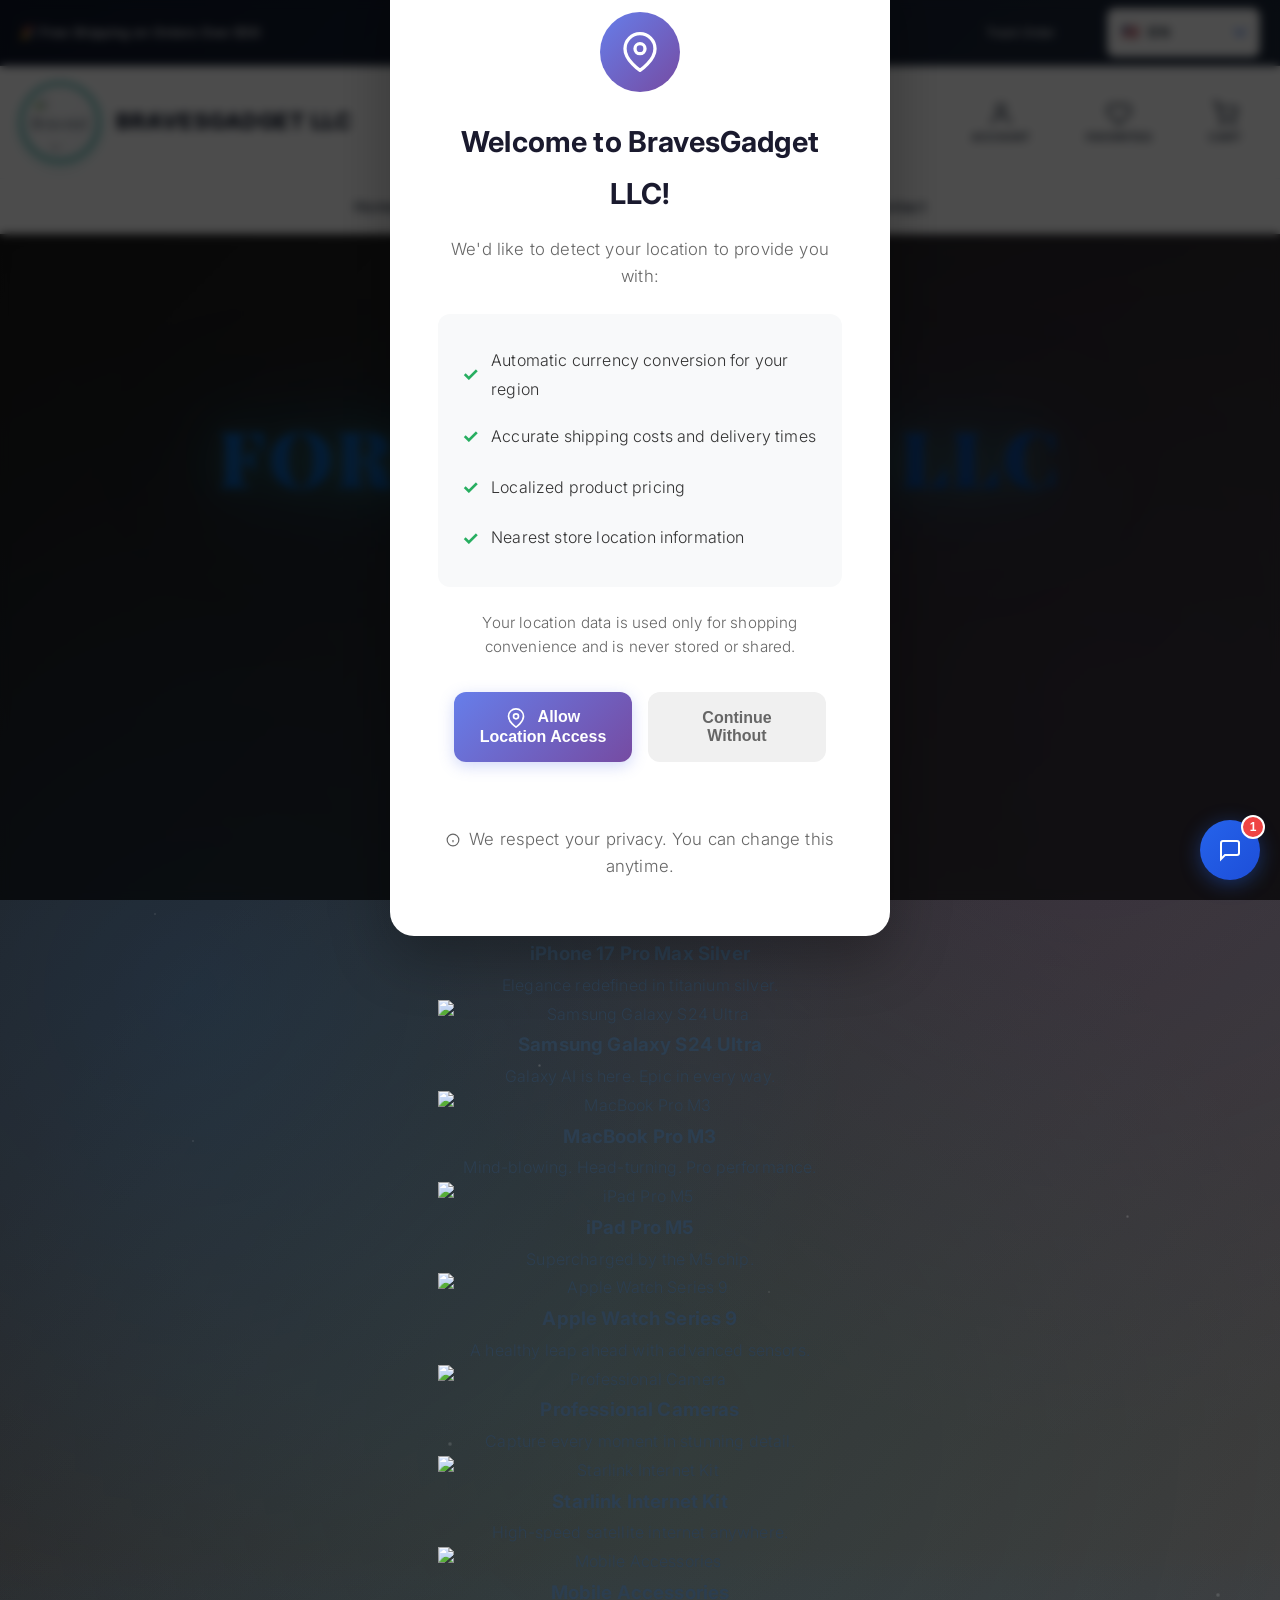
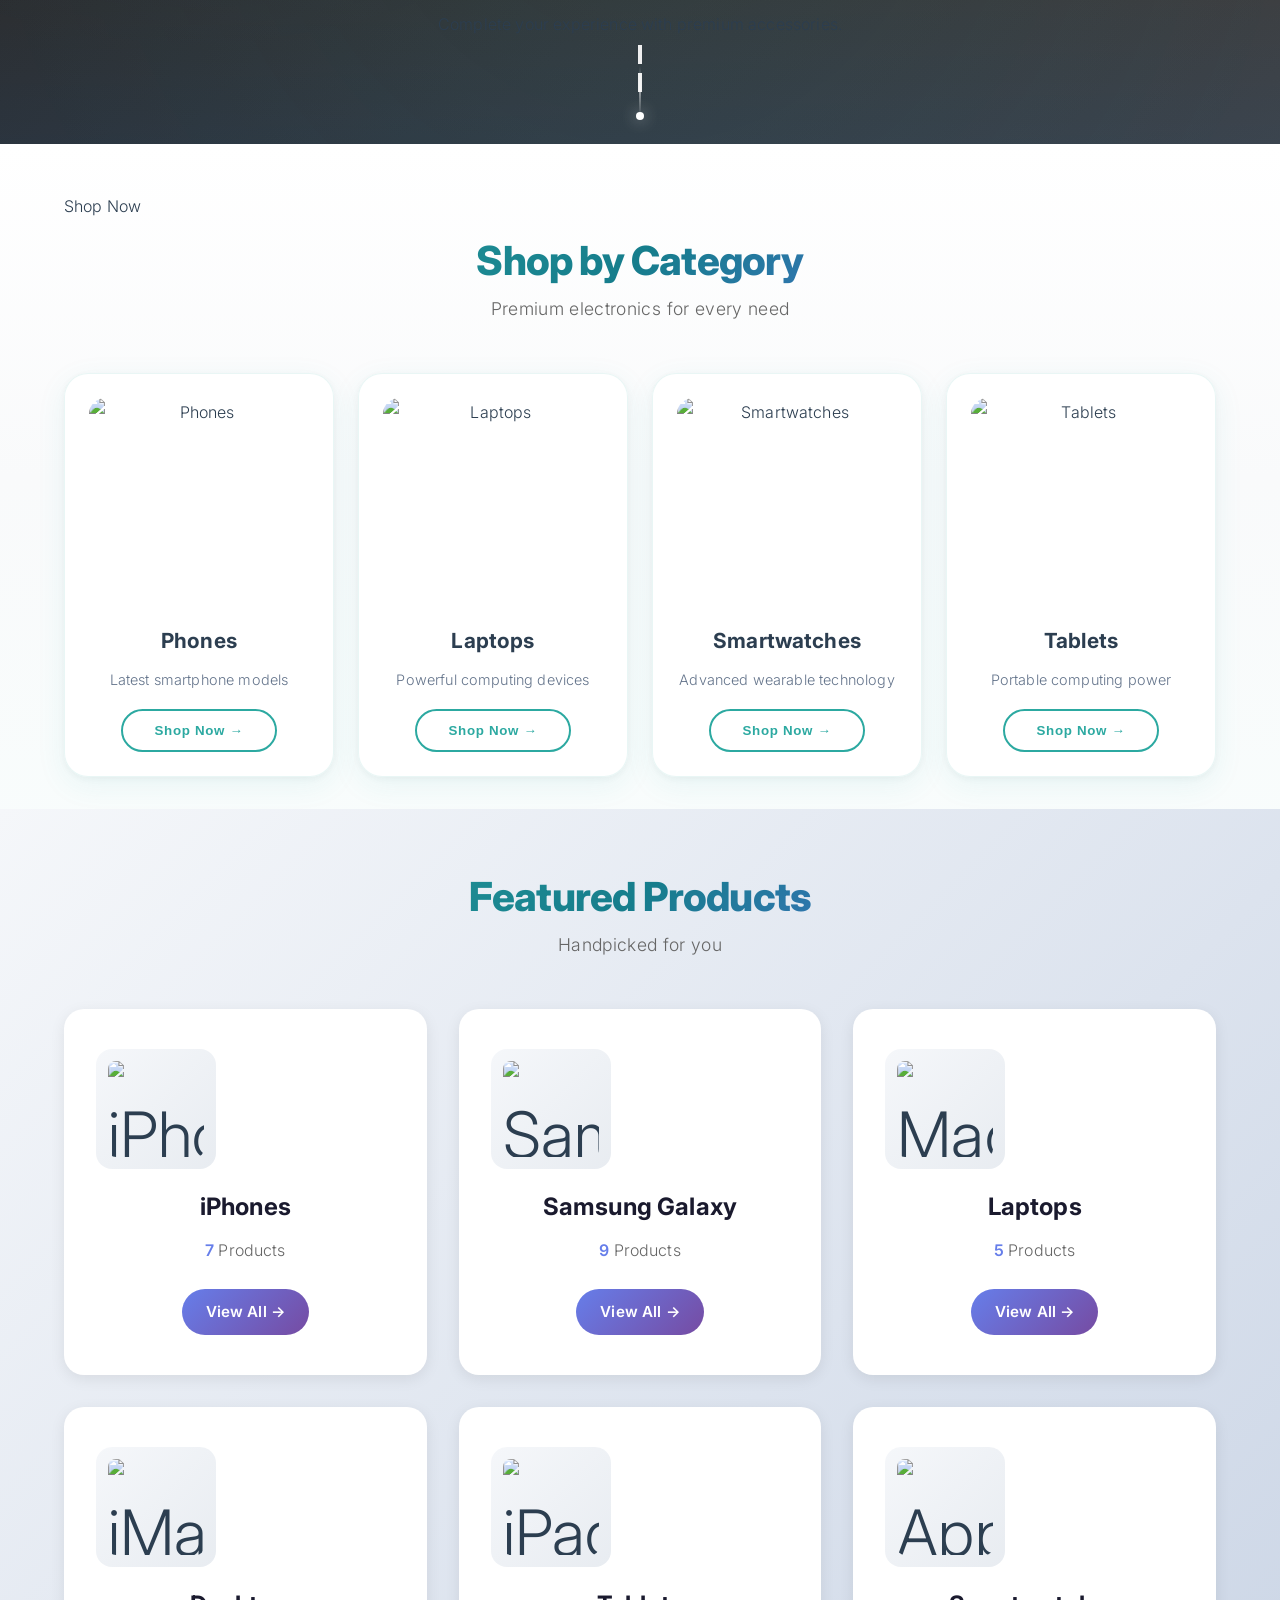
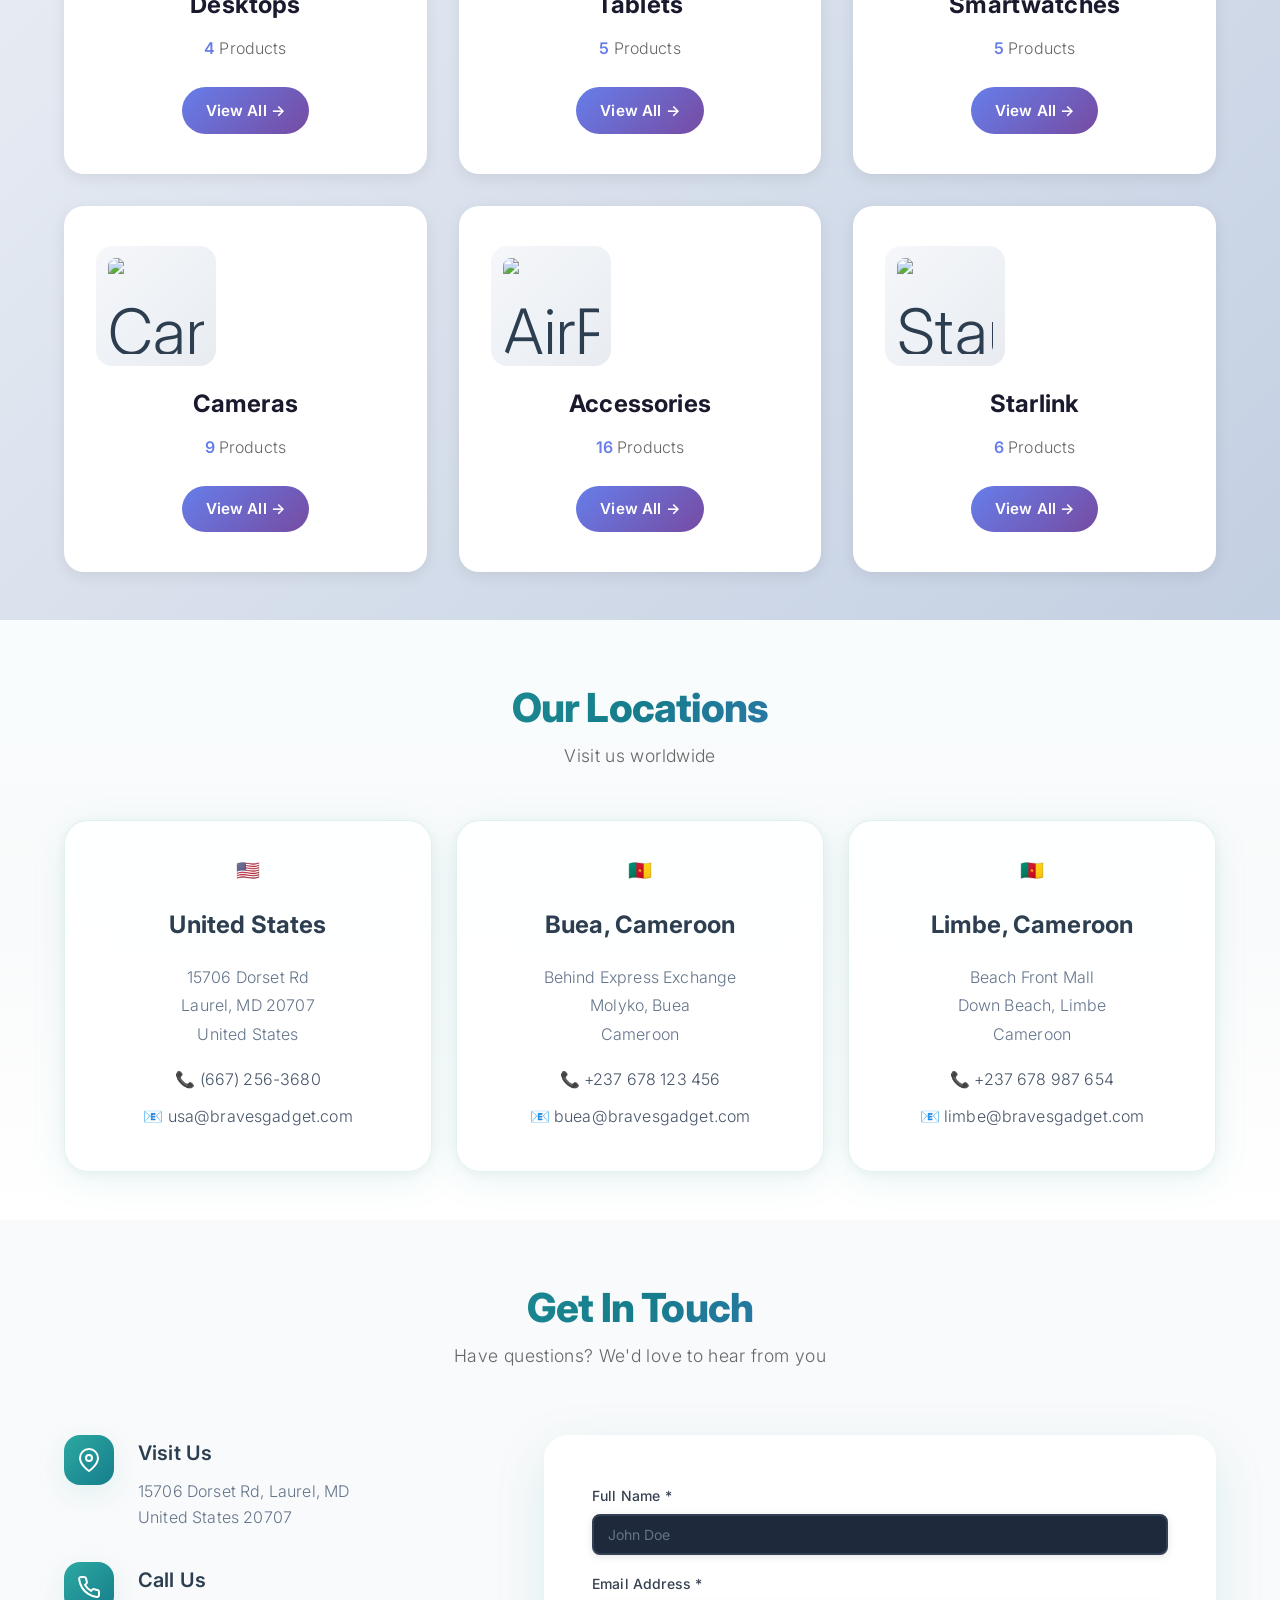
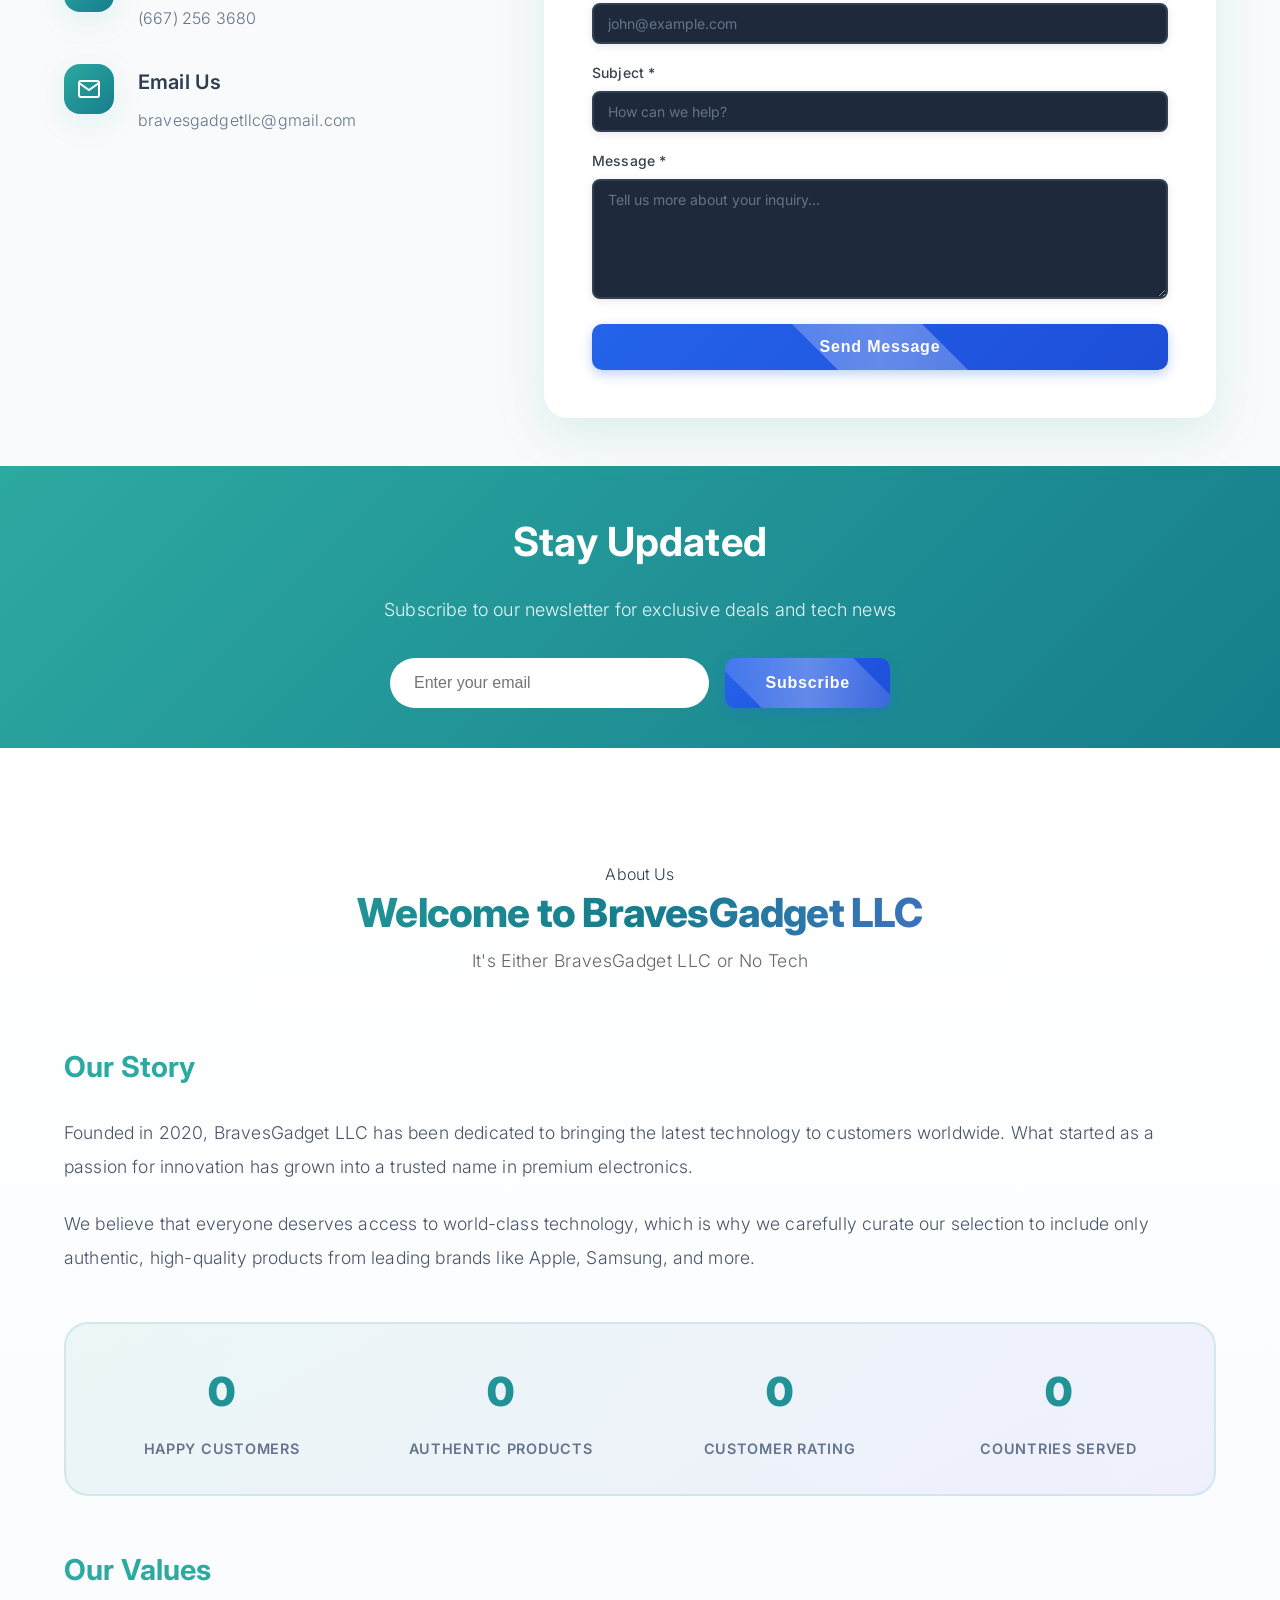
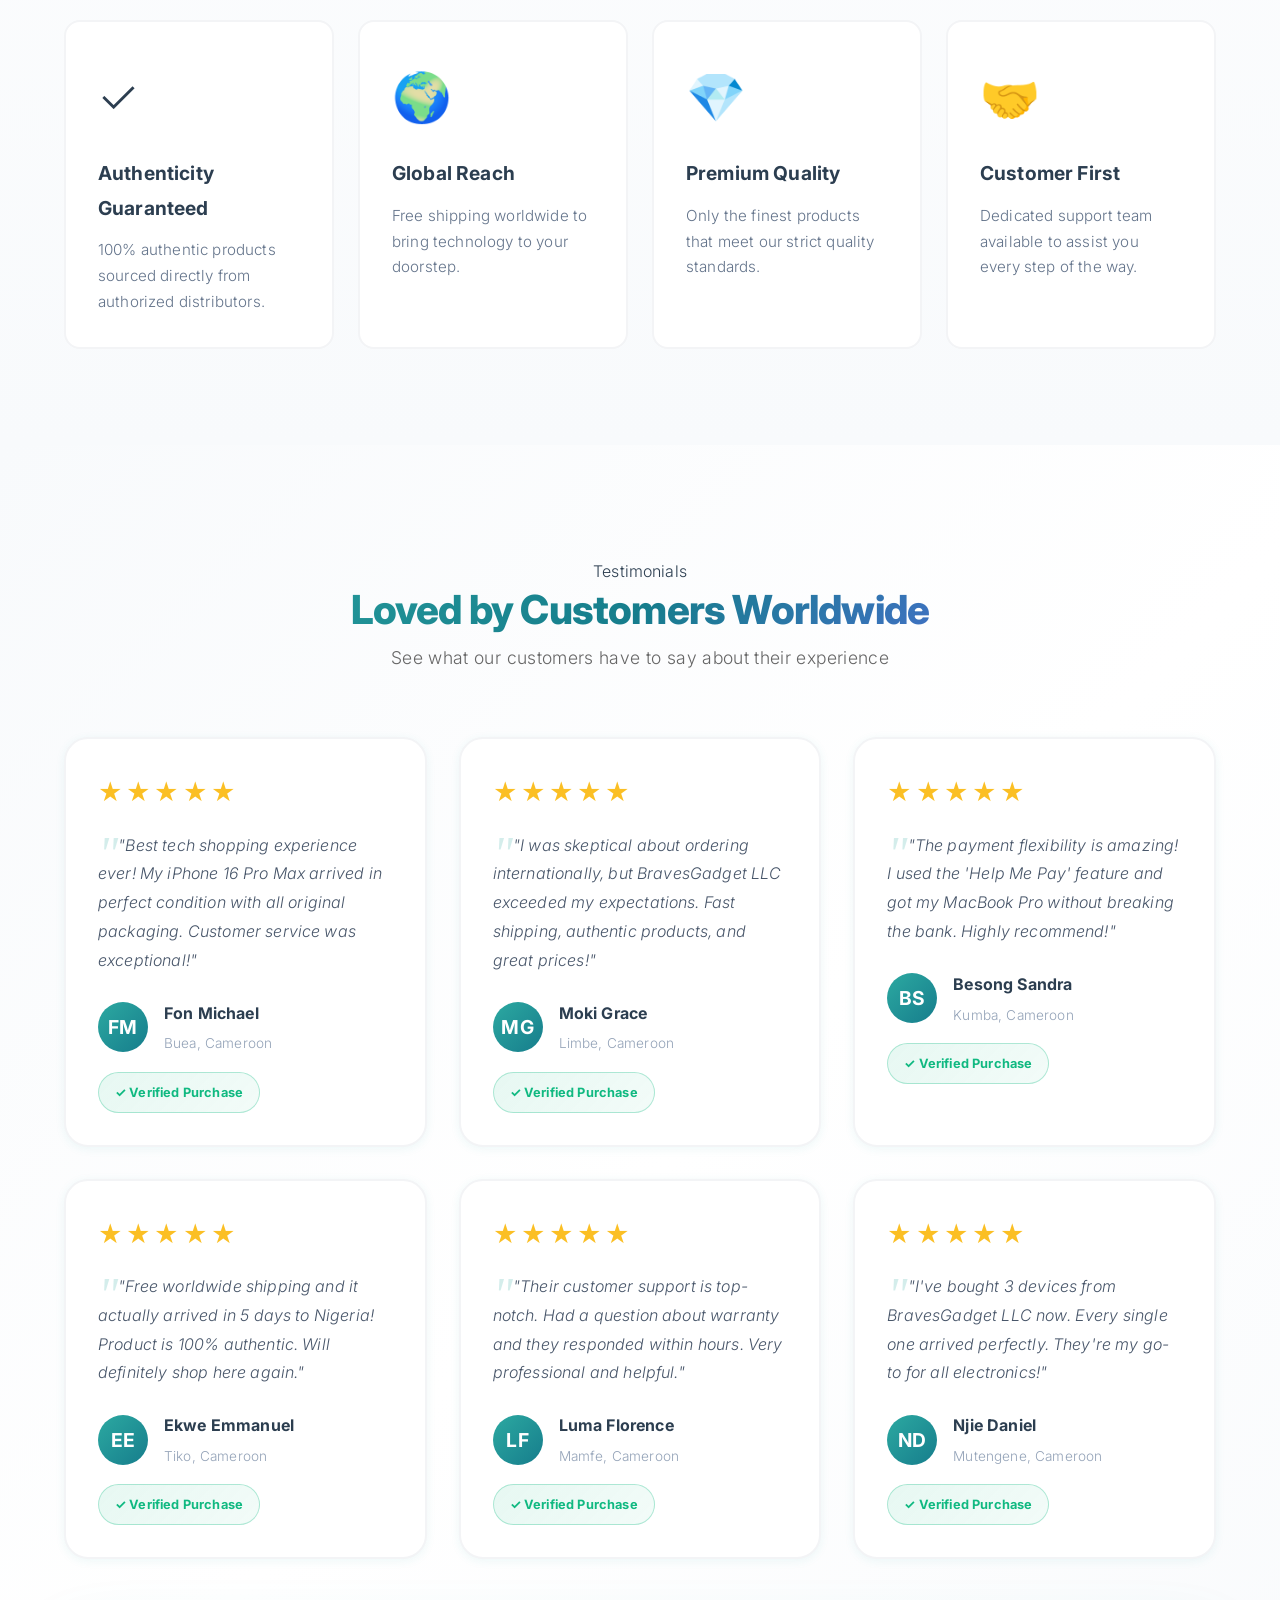
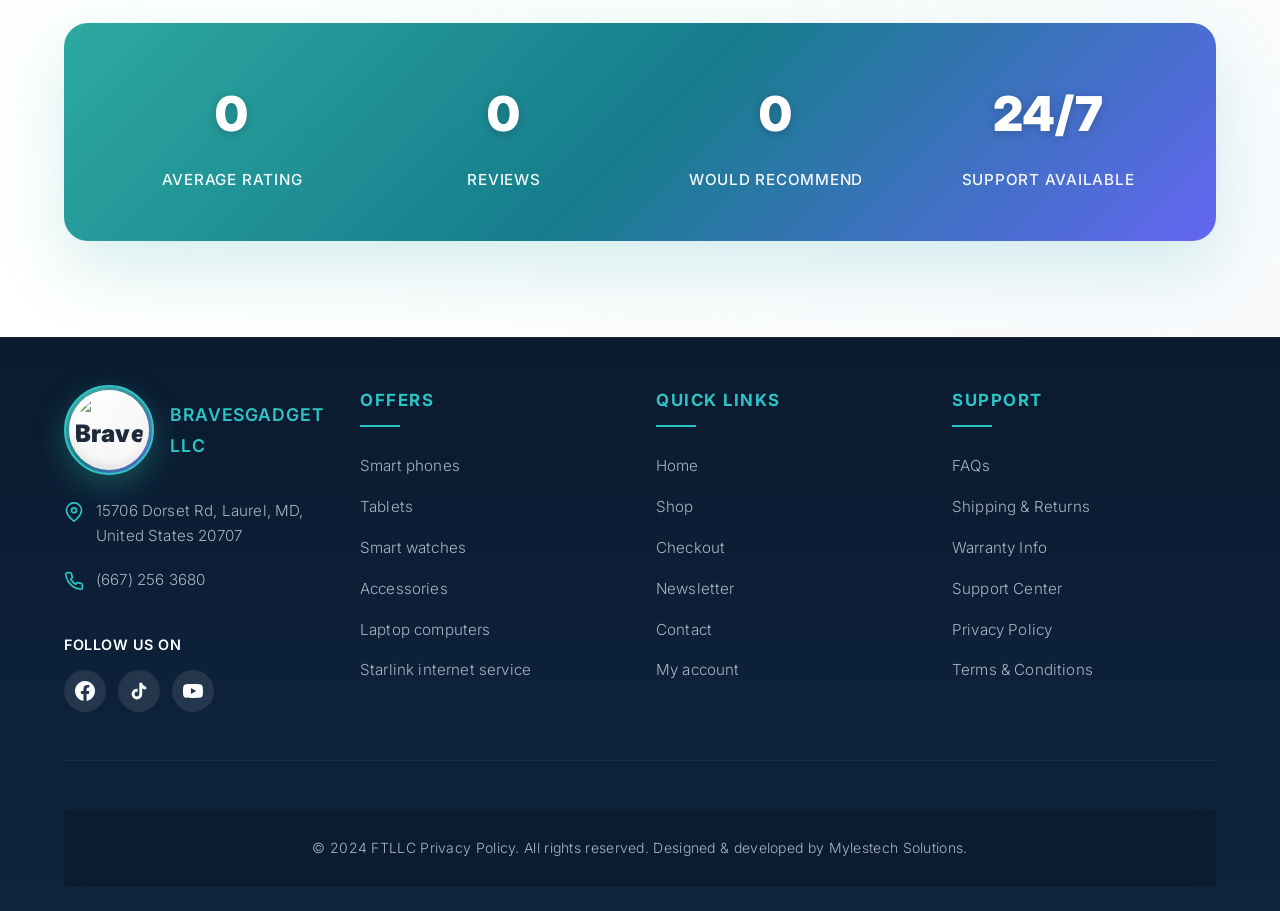
==== index.html @ 783d7fa5 "Rebrand Fordips Tech to BravesGadget LLC across entire codebase" ====
<!DOCTYPE html>
<html lang="en">
<head>
    <!-- Essential Meta Tags -->
    <meta charset="UTF-8">
    <meta name="viewport" content="width=device-width, initial-scale=1.0">
    <meta http-equiv="X-UA-Compatible" content="IE=edge">

    <!-- Primary Meta Tags -->
    <title>BravesGadget LLC - Premium Electronics Store | Latest iPhones, MacBooks, Samsung & More</title>
    <meta name="title" content="BravesGadget LLC - Premium Electronics Store | Latest iPhones, MacBooks, Samsung & More">
    <meta name="description" content="Shop the latest iPhones, MacBooks, Samsung Galaxy, Tablets, Smartwatches & Starlink at BravesGadget LLC. Premium electronics with free worldwide shipping. Locations in USA & Cameroon.">
    <meta name="keywords" content="iPhones, MacBooks, Samsung Galaxy, Tablets, Smartwatches, Starlink, Electronics, Premium Electronics, BravesGadget LLC, USA, Cameroon">
    <meta name="author" content="BravesGadget LLC">
    <meta name="robots" content="index, follow">
    <meta name="language" content="English">
    <meta name="revisit-after" content="7 days">

    <!-- Open Graph / Facebook -->
    <meta property="og:type" content="website">
    <meta property="og:url" content="https://bravesgadget.com/">
    <meta property="og:title" content="BravesGadget LLC - Premium Electronics Store">
    <meta property="og:description" content="Shop the latest iPhones, MacBooks, Samsung Galaxy, Tablets & More. Free worldwide shipping. Locations in USA & Cameroon.">
    <meta property="og:image" content="https://loutcbvftzojsioahtdw.supabase.co/storage/v1/object/public/images/17%20promax.webp">
    <meta property="og:image:width" content="1200">
    <meta property="og:image:height" content="630">
    <meta property="og:site_name" content="BravesGadget LLC">
    <meta property="og:locale" content="en_US">

    <!-- Twitter Card -->
    <meta name="twitter:card" content="summary_large_image">
    <meta name="twitter:url" content="https://bravesgadget.com/">
    <meta name="twitter:title" content="BravesGadget LLC - Premium Electronics Store">
    <meta name="twitter:description" content="Shop the latest iPhones, MacBooks, Samsung Galaxy, Tablets & More. Free worldwide shipping.">
    <meta name="twitter:image" content="https://loutcbvftzojsioahtdw.supabase.co/storage/v1/object/public/images/17%20promax.webp">

    <!-- Additional SEO Meta Tags -->
    <meta name="theme-color" content="#2563eb">
    <meta name="mobile-web-app-capable" content="yes">
    <meta name="apple-mobile-web-app-capable" content="yes">
    <meta name="apple-mobile-web-app-status-bar-style" content="black-translucent">
    <meta name="apple-mobile-web-app-title" content="BravesGadget LLC">

    <!-- Security Headers (X-Frame-Options must be set via HTTP header, not meta tag) -->
    <meta http-equiv="X-Content-Type-Options" content="nosniff">
    <meta http-equiv="X-XSS-Protection" content="1; mode=block">
    <meta http-equiv="Referrer-Policy" content="strict-origin-when-cross-origin">

    <!-- PWA Manifest -->
    <link rel="manifest" href="manifest.json">

    <!-- Canonical URL -->
    <link rel="canonical" href="https://bravesgadget.com/">

    <!-- Sitemap -->
    <link rel="sitemap" type="application/xml" href="sitemap.xml">

    <!-- Favicon -->
    <link rel="icon" type="image/png" href="https://loutcbvftzojsioahtdw.supabase.co/storage/v1/object/public/images/bravesgadget%20logo.png">
    <link rel="apple-touch-icon" href="https://loutcbvftzojsioahtdw.supabase.co/storage/v1/object/public/images/bravesgadget%20logo.png">

    <!-- Preconnect to external domains for performance -->
    <link rel="preconnect" href="https://loutcbvftzojsioahtdw.supabase.co">
    <link rel="preconnect" href="https://fonts.googleapis.com">
    <link rel="preconnect" href="https://fonts.gstatic.com" crossorigin>
    <link rel="preconnect" href="https://images.unsplash.com">
    <link rel="preconnect" href="https://cdn.jsdelivr.net">
    <link rel="preconnect" href="https://js.stripe.com">
    <link rel="dns-prefetch" href="https://cdn.jsdelivr.net">
    <link rel="dns-prefetch" href="https://images.unsplash.com">

    <!-- Preload critical resources -->
    <link rel="preload" href="styles.css" as="style">
    <link rel="preload" href="config.js" as="script">
    <link rel="preload" href="utils.js" as="script">
    <link rel="preload" href="https://fonts.googleapis.com/css2?family=Inter:wght@300;400;500;600;700;800;900&family=Playfair+Display:wght@700&display=swap" as="style">
    <link rel="preload" href="https://loutcbvftzojsioahtdw.supabase.co/storage/v1/object/public/images/bravesgadget%20logo.png" as="image">

    <!-- Stylesheets -->
    <link rel="stylesheet" href="styles.css">
    <link rel="stylesheet" href="modern-header.css">
    <link rel="stylesheet" href="category-products-styles.css">
    <link rel="stylesheet" href="compact-categories-styles.css">
    <link rel="stylesheet" href="compact-layout-overrides.css">
    <link rel="stylesheet" href="location-detection-styles.css">
    <link rel="stylesheet" href="enhanced-product-styles.css">
    <link rel="stylesheet" href="enhanced-checkout-styles.css">
    <link rel="stylesheet" href="checkout-enhancements-styles.css">
    <link rel="stylesheet" href="checkout-responsive.css">
    <link rel="stylesheet" href="currency-styles.css">
    <link rel="stylesheet" href="currency-flags-enhancement.css">
    <link rel="stylesheet" href="language-flags-enhancement.css">
    <link rel="stylesheet" href="ai-chat-styles.css">
    <link rel="stylesheet" href="search-styles.css">
    <link rel="stylesheet" href="notifications-styles.css">
    <link rel="stylesheet" href="help-me-pay-styles.css">
    <link rel="stylesheet" href="stripe-payment-styles.css">
    <link rel="stylesheet" href="favorites-styles.css">
    <link rel="stylesheet" href="support-styles.css">
    <link rel="stylesheet" href="testimonials-about-styles.css">
    <link rel="stylesheet" href="mobile-optimizations.css">
    <link rel="stylesheet" href="hamburger-drawer.css">
    <link rel="stylesheet" href="cinematic-showcase-styles.css">
    <link rel="stylesheet" href="rotating-globe-styles.css">
    <link rel="stylesheet" href="counter-animation-styles.css">
    <link href="https://fonts.googleapis.com/css2?family=Inter:wght@300;400;500;600;700;800;900&family=Playfair+Display:wght@700&display=swap" rel="stylesheet">

    <!-- Load Configuration FIRST (before any other scripts) -->
    <script src="config.js"></script>
    <script src="utils.js"></script>

    <!-- Schema.org Structured Data - Store -->
    <script type="application/ld+json">
    {
      "@context": "https://schema.org",
      "@type": "Store",
      "name": "BravesGadget LLC",
      "description": "Premium Electronics Store - iPhones, MacBooks, Samsung, Tablets & More",
      "url": "https://bravesgadget.com/",
      "logo": "https://loutcbvftzojsioahtdw.supabase.co/storage/v1/object/public/images/bravesgadget%20logo.png",
      "image": "https://loutcbvftzojsioahtdw.supabase.co/storage/v1/object/public/images/17%20promax.webp",
      "telephone": "+1-667-256-3680",
      "email": "bravesgadgetllc@gmail.com",
      "address": [
        {
          "@type": "PostalAddress",
          "streetAddress": "15706 Dorset Rd",
          "addressLocality": "Laurel",
          "addressRegion": "MD",
          "postalCode": "20707",
          "addressCountry": "US"
        },
        {
          "@type": "PostalAddress",
          "streetAddress": "Behind Express Exchange, Molyko",
          "addressLocality": "Buea",
          "addressCountry": "CM"
        }
      ],
      "priceRange": "$199 - $6999",
      "openingHoursSpecification": {
        "@type": "OpeningHoursSpecification",
        "dayOfWeek": ["Monday", "Tuesday", "Wednesday", "Thursday", "Friday", "Saturday", "Sunday"],
        "opens": "00:00",
        "closes": "23:59"
      },
      "sameAs": [
        "https://www.facebook.com/profile.php?id=61558105979752",
        "https://tiktok.com/@bravesgadgetllc-xu2sd",
        "https://youtube.com/@alsinna"
      ],
      "paymentAccepted": ["Credit Card", "PayPal", "MTN Mobile Money", "Orange Money", "Zelle", "Cash App"],
      "currenciesAccepted": "USD, EUR, XAF, NGN",
      "areaServed": ["US", "CM", "NG", "GH", "Global"]
    }
    </script>

    <!-- Schema.org Structured Data - Organization -->
    <script type="application/ld+json">
    {
      "@context": "https://schema.org",
      "@type": "Organization",
      "name": "BravesGadget LLC",
      "alternateName": "BravesGadget LLC",
      "url": "https://bravesgadget.com/",
      "logo": "https://loutcbvftzojsioahtdw.supabase.co/storage/v1/object/public/images/bravesgadget%20logo.png",
      "contactPoint": {
        "@type": "ContactPoint",
        "telephone": "+1-667-256-3680",
        "contactType": "customer service",
        "email": "bravesgadgetllc@gmail.com",
        "availableLanguage": ["en", "ar", "zh", "es", "fr", "de", "it", "hi", "zu", "pcm", "ewo", "nso", "bas", "bkw", "mny", "bks"]
      },
      "sameAs": [
        "https://www.facebook.com/profile.php?id=61558105979752",
        "https://tiktok.com/@bravesgadgetllc-xu2sd",
        "https://youtube.com/@alsinna"
      ]
    }
    </script>
</head>
<body>
    <!-- Skip to Content Link for Accessibility -->
    <a href="#main-content" class="skip-to-content">Skip to main content</a>

    <!-- Modern Header -->
    <header class="modern-header" id="modernHeader">
        <!-- Top Announcement Bar -->
        <div class="top-bar">
            <div class="container-fluid">
                <div class="top-bar-content">
                    <p class="announcement" data-i18n="freeShippingBanner">🎉 Free Shipping on Orders Over $50</p>
                    <div class="top-bar-links">
                        <!-- Track Order - Desktop Only (Mobile has it in hamburger menu) -->
                        <button onclick="showOrderTrackingModal()" class="top-link desktop-only-track-order" data-i18n="trackOrder">Track Order</button>

                        <!-- Rotating World Globe -->
                        <div class="rotating-globe" title="Worldwide Shipping Available">
                            <div class="globe-sphere">
                                <div class="globe-map"></div>
                            </div>
                        </div>

                        <div class="language-switcher-top">
                            <select id="languageSelectTop" class="lang-select-minimal">
                                <option value="en" selected>🇺🇸 EN</option>
                                <option value="ar">🇸🇦 العربية</option>
                                <option value="zh">🇨🇳 中文</option>
                                <option value="es">🇪🇸 ES</option>
                                <option value="fr">🇫🇷 FR</option>
                                <option value="de">🇩🇪 DE</option>
                                <option value="it">🇮🇹 IT</option>
                                <option value="hi">🇮🇳 हिन्दी</option>
                                <option value="zu">🇿🇦 Zulu</option>
                                <option value="pcm">🇨🇲 Pidgin</option>
                                <option value="ewo">🇨🇲 Ewondo</option>
                                <option value="nso">🇨🇲 Lamnso'</option>
                                <option value="bas">🇨🇲 Basaa</option>
                                <option value="bkw">🇨🇲 Bakweri</option>
                                <option value="mny">🇨🇲 Kenyang</option>
                                <option value="bks">🇨🇲 Bakossi</option>
                                <option value="pt">🇵🇹 PT</option>
                                <option value="ja">🇯🇵 日本語</option>
                                <option value="ko">🇰🇷 한국어</option>
                                <option value="ru">🇷🇺 Русский</option>
                                <option value="id">🇮🇩 ID</option>
                                <option value="sw">🇹🇿 Swahili</option>
                            </select>
                        </div>
                    </div>
                </div>
            </div>
        </div>

        <!-- Main Header -->
        <nav class="main-header" id="navbar" role="navigation" aria-label="Main navigation">
            <div class="container-fluid">
                <div class="header-grid">
                    <!-- Logo Section -->
                    <div class="header-logo">
                        <a href="#" class="brand-logo" aria-label="BravesGadget LLC Home">
                            <img src="https://loutcbvftzojsioahtdw.supabase.co/storage/v1/object/public/images/bravesgadget%20logo.png" alt="BravesGadget LLC" class="logo-img">
                            <span class="brand-name">BRAVESGADGET LLC</span>
                        </a>
                    </div>

                    <!-- Search Bar Section -->
                    <div class="header-search">
                        <div class="search-container">
                            <svg class="search-icon" width="20" height="20" viewBox="0 0 24 24" fill="none" stroke="currentColor" stroke-width="2">
                                <circle cx="11" cy="11" r="8"></circle>
                                <path d="m21 21-4.35-4.35"></path>
                            </svg>
                            <input type="search"
                                   id="headerSearch"
                                   placeholder="Search for products..."
                                   data-i18n-placeholder="searchPlaceholder"
                                   class="search-input"
                                   aria-label="Search products">
                            <button class="search-btn" aria-label="Search" data-i18n="searchButton">
                                Search
                            </button>
                        </div>
                    </div>

                    <!-- Action Buttons Section -->
                    <div class="header-actions">
                        <button class="header-icon-btn" onclick="openAccountModal()" aria-label="Account">
                            <svg width="24" height="24" viewBox="0 0 24 24" fill="none" stroke="currentColor" stroke-width="2">
                                <path d="M20 21v-2a4 4 0 0 0-4-4H8a4 4 0 0 0-4 4v2"></path>
                                <circle cx="12" cy="7" r="4"></circle>
                            </svg>
                            <span class="icon-label" id="accountLabel">Account</span>
                        </button>

                        <button class="header-icon-btn" onclick="openFavoritesModal()" aria-label="Favorites">
                            <svg width="24" height="24" viewBox="0 0 24 24" fill="none" stroke="currentColor" stroke-width="2">
                                <path d="M20.84 4.61a5.5 5.5 0 0 0-7.78 0L12 5.67l-1.06-1.06a5.5 5.5 0 0 0-7.78 7.78l1.06 1.06L12 21.23l7.78-7.78 1.06-1.06a5.5 5.5 0 0 0 0-7.78z"></path>
                            </svg>
                            <span class="icon-label">Favorites</span>
                            <span class="header-badge" id="headerFavCount" style="display: none;">0</span>
                        </button>

                        <button class="header-icon-btn cart-btn-header" id="cartButton" aria-label="Cart">
                            <svg width="24" height="24" viewBox="0 0 24 24" fill="none" stroke="currentColor" stroke-width="2">
                                <circle cx="9" cy="21" r="1"></circle>
                                <circle cx="20" cy="21" r="1"></circle>
                                <path d="M1 1h4l2.68 13.39a2 2 0 0 0 2 1.61h9.72a2 2 0 0 0 2-1.61L23 6H6"></path>
                            </svg>
                            <span class="icon-label">Cart</span>
                            <span class="header-badge" id="cartCount">0</span>
                        </button>

                        <!-- Mobile Menu Button -->
                        <button class="mobile-menu-btn-new" id="mobileMenuToggle" aria-label="Menu">
                            <svg width="24" height="24" viewBox="0 0 24 24" fill="none" stroke="currentColor" stroke-width="2">
                                <line x1="3" y1="12" x2="21" y2="12"></line>
                                <line x1="3" y1="6" x2="21" y2="6"></line>
                                <line x1="3" y1="18" x2="21" y2="18"></line>
                            </svg>
                        </button>
                    </div>
                </div>
            </div>
        </nav>

        <!-- Desktop Navigation -->
        <div class="desktop-nav">
            <div class="container-fluid">
                <ul class="nav-links-horizontal">
                    <li><a href="#home" class="nav-link-item" data-i18n="navHome">Home</a></li>
                    <li><a href="#products" class="nav-link-item" data-i18n="navProducts">Products</a></li>
                    <li><a href="#categories" class="nav-link-item" data-i18n="navCategories">Categories</a></li>
                    <li><a href="#about" class="nav-link-item" data-i18n="navAbout">About</a></li>
                    <li><a href="#testimonials" class="nav-link-item" data-i18n="navReviews">Reviews</a></li>
                    <li><a href="#contact" class="nav-link-item" data-i18n="navContact">Contact</a></li>
                </ul>
            </div>
        </div>

        <!-- Mobile Drawer Overlay -->
        <div class="mobile-drawer-overlay" id="mobileDrawerOverlay" aria-hidden="true"></div>

        <!-- Mobile Navigation Drawer -->
        <div class="mobile-nav-drawer" id="navMenu" role="menu" aria-label="Navigation menu">
                    <!-- Mobile Drawer Header -->
                    <div class="mobile-drawer-header">
                        <div class="mobile-drawer-brand">
                            <svg width="32" height="32" viewBox="0 0 24 24" fill="none" stroke="currentColor" stroke-width="2">
                                <rect x="2" y="3" width="20" height="14" rx="2" ry="2"></rect>
                                <line x1="8" y1="21" x2="16" y2="21"></line>
                                <line x1="12" y1="17" x2="12" y2="21"></line>
                            </svg>
                            <span>BravesGadget LLC</span>
                        </div>
                        <button class="mobile-drawer-close-btn" onclick="closeMobileDrawer()" aria-label="Close menu">
                            <svg width="28" height="28" viewBox="0 0 24 24" fill="none" stroke="currentColor" stroke-width="2.5">
                                <line x1="18" y1="6" x2="6" y2="18"></line>
                                <line x1="6" y1="6" x2="18" y2="18"></line>
                            </svg>
                        </button>
                    </div>

                    <!-- Quick Access Section -->
                    <div class="mobile-drawer-quick-links">
                        <h4 class="mobile-drawer-section-title">Quick Access</h4>
                        <div class="mobile-quick-links-grid">
                            <a href="#home" class="mobile-quick-link" onclick="closeMobileDrawer()">
                                <div class="quick-link-icon">
                                    <svg width="24" height="24" viewBox="0 0 24 24" fill="none" stroke="currentColor" stroke-width="2">
                                        <path d="M3 9l9-7 9 7v11a2 2 0 0 1-2 2H5a2 2 0 0 1-2-2z"></path>
                                        <polyline points="9 22 9 12 15 12 15 22"></polyline>
                                    </svg>
                                </div>
                                <span>Home</span>
                            </a>
                            <a href="#products" class="mobile-quick-link" onclick="closeMobileDrawer()">
                                <div class="quick-link-icon">
                                    <svg width="24" height="24" viewBox="0 0 24 24" fill="none" stroke="currentColor" stroke-width="2">
                                        <circle cx="9" cy="21" r="1"></circle>
                                        <circle cx="20" cy="21" r="1"></circle>
                                        <path d="M1 1h4l2.68 13.39a2 2 0 0 0 2 1.61h9.72a2 2 0 0 0 2-1.61L23 6H6"></path>
                                    </svg>
                                </div>
                                <span>Shop</span>
                            </a>
                            <a href="#about" class="mobile-quick-link" onclick="closeMobileDrawer()">
                                <div class="quick-link-icon">
                                    <svg width="24" height="24" viewBox="0 0 24 24" fill="none" stroke="currentColor" stroke-width="2">
                                        <circle cx="12" cy="12" r="10"></circle>
                                        <path d="M12 16v-4m0-4h.01"></path>
                                    </svg>
                                </div>
                                <span data-i18n="navAbout">About</span>
                            </a>
                            <a href="#testimonials" class="mobile-quick-link" onclick="closeMobileDrawer()">
                                <div class="quick-link-icon">
                                    <svg width="24" height="24" viewBox="0 0 24 24" fill="none" stroke="currentColor" stroke-width="2">
                                        <path d="M21 11.5a8.38 8.38 0 0 1-.9 3.8 8.5 8.5 0 0 1-7.6 4.7 8.38 8.38 0 0 1-3.8-.9L3 21l1.9-5.7a8.38 8.38 0 0 1-.9-3.8 8.5 8.5 0 0 1 4.7-7.6 8.38 8.38 0 0 1 3.8-.9h.5a8.48 8.48 0 0 1 8 8v.5z"></path>
                                    </svg>
                                </div>
                                <span data-i18n="navReviews">Reviews</span>
                            </a>
                            <a href="#contact" class="mobile-quick-link" onclick="closeMobileDrawer()">
                                <div class="quick-link-icon">
                                    <svg width="24" height="24" viewBox="0 0 24 24" fill="none" stroke="currentColor" stroke-width="2">
                                        <path d="M21 10c0 7-9 13-9 13s-9-6-9-13a9 9 0 0 1 18 0z"></path>
                                        <circle cx="12" cy="10" r="3"></circle>
                                    </svg>
                                </div>
                                <span data-i18n="navContact">Contact</span>
                            </a>
                            <a href="my-account.html" class="mobile-quick-link">
                                <div class="quick-link-icon">
                                    <svg width="24" height="24" viewBox="0 0 24 24" fill="none" stroke="currentColor" stroke-width="2">
                                        <path d="M20 21v-2a4 4 0 0 0-4-4H8a4 4 0 0 0-4 4v2"></path>
                                        <circle cx="12" cy="7" r="4"></circle>
                                    </svg>
                                </div>
                                <span data-i18n="navAccount">Account</span>
                            </a>
                            <a href="javascript:void(0)" class="mobile-quick-link" onclick="showOrderTrackingModal(); closeMobileDrawer();">
                                <div class="quick-link-icon">
                                    <svg width="24" height="24" viewBox="0 0 24 24" fill="none" stroke="currentColor" stroke-width="2">
                                        <path d="M16 3h5v5M4 20L21 3M21 16v5h-5M15 15l6 6M4 4l5 5"></path>
                                    </svg>
                                </div>
                                <span data-i18n="trackOrder">Track Order</span>
                            </a>
                        </div>
                    </div>

                    <!-- Navigation Links Section -->
                    <div class="mobile-drawer-nav-section">
                        <h4 class="mobile-drawer-section-title" data-i18n="mobileNavTitle">Navigation</h4>
                        <ul class="mobile-nav-list">
                            <li><a href="#home" class="mobile-nav-link" onclick="closeMobileDrawer()" data-i18n="navHome">Home</a></li>
                            <li><a href="#products" class="mobile-nav-link" onclick="closeMobileDrawer()" data-i18n="navProducts">Products</a></li>
                            <li><a href="#categories" class="mobile-nav-link" onclick="closeMobileDrawer()" data-i18n="navCategories">Categories</a></li>
                            <li><a href="#about" class="mobile-nav-link" onclick="closeMobileDrawer()" data-i18n="navAbout">About</a></li>
                            <li><a href="#testimonials" class="mobile-nav-link" onclick="closeMobileDrawer()" data-i18n="navReviews">Reviews</a></li>
                            <li><a href="javascript:void(0)" class="mobile-nav-link" onclick="closeMobileDrawer(); showOrderTrackingModal();" data-i18n="navTrackOrder">Track Order</a></li>
                            <li><a href="#contact" class="mobile-nav-link" onclick="closeMobileDrawer()" data-i18n="navContact">Contact</a></li>
                        </ul>
                    </div>
                </div>
    </header>

    <!-- Cinematic Hero Section -->
    <section class="cinematic-hero" id="main-content">
        <!-- Dark Tech Gradient Background -->
        <div class="hero-dark-gradient"></div>

        <!-- Particle Effects -->
        <div class="cinematic-particles">
            <div class="particle-dot"></div>
            <div class="particle-dot"></div>
            <div class="particle-dot"></div>
            <div class="particle-dot"></div>
            <div class="particle-dot"></div>
            <div class="particle-dot"></div>
            <div class="particle-dot"></div>
            <div class="particle-dot"></div>
            <div class="particle-dot"></div>
            <div class="particle-dot"></div>
            <div class="particle-dot"></div>
            <div class="particle-dot"></div>
        </div>

        <!-- Water Reflection Effect -->
        <div class="water-reflection"></div>

        <div class="container">
            <div class="cinematic-grid-new">
                <!-- Title at top -->
                <div class="cinematic-content-new">
                    <h1 class="cinematic-title">
                        <span data-i18n="heroWelcome">WELCOME TO</span><br>
                        <span class="brand-highlight" data-i18n="heroBrand">FORDIP'S TECH LLC</span>
                    </h1>
                    <p class="cinematic-subtitle" data-i18n="heroSubtitle">
                        Innovating the Future of Technology
                    </p>
                </div>

                <!-- 🎬 World-Class Cinematic Product Showcase -->
                <div class="cinematic-product-showcase">
                    <!-- Loading Animation -->
                    <div class="showcase-loading">
                        <div class="showcase-spinner"></div>
                        <div class="showcase-loading-text">Loading amazing products...</div>
                    </div>

                    <!-- Animated Particles Background -->
                    <div class="showcase-particles">
                        <div class="showcase-particle"></div>
                        <div class="showcase-particle"></div>
                        <div class="showcase-particle"></div>
                        <div class="showcase-particle"></div>
                        <div class="showcase-particle"></div>
                        <div class="showcase-particle"></div>
                        <div class="showcase-particle"></div>
                        <div class="showcase-particle"></div>
                        <div class="showcase-particle"></div>
                        <div class="showcase-particle"></div>
                    </div>

                    <!-- Slide 1: iPhone 17 Pro Max -->
                    <div class="showcase-slide active" data-bg-color="#1e3a8a" data-accent-color="#3b82f6">
                        <div class="showcase-image-container">
                            <img src="https://loutcbvftzojsioahtdw.supabase.co/storage/v1/object/public/images/17%20promax.webp"
                                 alt="iPhone 17 Pro Max"
                                 class="showcase-image"
                                 loading="eager">
                            <div class="showcase-glow glow-blue"></div>
                            <div class="showcase-rim-light"></div>
                            <div class="showcase-ambient-shadow"></div>
                        </div>
                        <div class="showcase-info">
                            <h3>iPhone 17 Pro Max</h3>
                            <p>Titanium. So strong. So light. So Pro.</p>
                        </div>
                    </div>

                    <!-- Slide 2: Google Pixel -->
                    <div class="showcase-slide" data-bg-color="#1a237e" data-accent-color="#4285f4">
                        <div class="showcase-image-container">
                            <img src="https://loutcbvftzojsioahtdw.supabase.co/storage/v1/object/public/images/google%20pixel.png"
                                 alt="Google Pixel"
                                 class="showcase-image"
                                 loading="lazy">
                            <div class="showcase-glow glow-blue"></div>
                            <div class="showcase-rim-light"></div>
                            <div class="showcase-ambient-shadow"></div>
                        </div>
                        <div class="showcase-info">
                            <h3>Google Pixel</h3>
                            <p>Pure Android experience.</p>
                        </div>
                    </div>

                    <!-- Slide 3: Samsung Galaxy Z Flip -->
                    <div class="showcase-slide" data-bg-color="#5b21b6" data-accent-color="#a78bfa">
                        <div class="showcase-image-container">
                            <img src="https://loutcbvftzojsioahtdw.supabase.co/storage/v1/object/public/images/samsung-galaxy-zclap.webp"
                                 alt="Samsung Galaxy Z Flip"
                                 class="showcase-image"
                                 loading="lazy">
                            <div class="showcase-glow glow-purple"></div>
                            <div class="showcase-rim-light"></div>
                            <div class="showcase-ambient-shadow"></div>
                        </div>
                        <div class="showcase-info">
                            <h3>Galaxy Z Flip</h3>
                            <p>Compact. Stylish. Unfolds to innovation.</p>
                        </div>
                    </div>

                    <!-- Slide 4: iPhone 17 Pro Max Silver -->
                    <div class="showcase-slide" data-bg-color="#334155" data-accent-color="#94a3b8">
                        <div class="showcase-image-container">
                            <img src="https://loutcbvftzojsioahtdw.supabase.co/storage/v1/object/public/images/silver-hero-17pm.webp"
                                 alt="iPhone 17 Pro Max Silver"
                                 class="showcase-image"
                                 loading="lazy">
                            <div class="showcase-glow glow-silver"></div>
                            <div class="showcase-rim-light"></div>
                            <div class="showcase-ambient-shadow"></div>
                        </div>
                        <div class="showcase-info">
                            <h3>iPhone 17 Pro Max Silver</h3>
                            <p>Elegance redefined in titanium silver.</p>
                        </div>
                    </div>

                    <!-- Slide 5: Samsung Galaxy S24 Ultra -->
                    <div class="showcase-slide" data-bg-color="#4c1d95" data-accent-color="#a855f7">
                        <div class="showcase-image-container">
                            <img src="https://images.unsplash.com/photo-1610945415295-d9bbf067e59c?w=1200&q=95&fit=crop&auto=format"
                                 alt="Samsung Galaxy S24 Ultra"
                                 class="showcase-image"
                                 loading="lazy">
                            <div class="showcase-glow glow-purple"></div>
                            <div class="showcase-rim-light"></div>
                            <div class="showcase-ambient-shadow"></div>
                        </div>
                        <div class="showcase-info">
                            <h3>Samsung Galaxy S24 Ultra</h3>
                            <p>Galaxy AI is here. Epic in every way.</p>
                        </div>
                    </div>

                    <!-- Slide 6: MacBook Pro M3 -->
                    <div class="showcase-slide" data-bg-color="#1e293b" data-accent-color="#64748b">
                        <div class="showcase-image-container">
                            <img src="https://images.unsplash.com/photo-1517336714731-489689fd1ca8?w=1200&q=95&fit=crop&auto=format"
                                 alt="MacBook Pro M3"
                                 class="showcase-image"
                                 loading="lazy">
                            <div class="showcase-glow glow-silver"></div>
                            <div class="showcase-rim-light"></div>
                            <div class="showcase-ambient-shadow"></div>
                        </div>
                        <div class="showcase-info">
                            <h3>MacBook Pro M3</h3>
                            <p>Mind-blowing. Head-turning. Pro performance.</p>
                        </div>
                    </div>

                    <!-- Slide 7: iPad Pro M5 -->
                    <div class="showcase-slide" data-bg-color="#831843" data-accent-color="#ec4899">
                        <div class="showcase-image-container">
                            <img src="https://loutcbvftzojsioahtdw.supabase.co/storage/v1/object/public/images/ipad%20pro%20m5.webp"
                                 alt="iPad Pro M5"
                                 class="showcase-image"
                                 loading="lazy">
                            <div class="showcase-glow glow-pink"></div>
                            <div class="showcase-rim-light"></div>
                            <div class="showcase-ambient-shadow"></div>
                        </div>
                        <div class="showcase-info">
                            <h3>iPad Pro M5</h3>
                            <p>Supercharged by the M5 chip.</p>
                        </div>
                    </div>

                    <!-- Slide 8: Apple Watch Series 9 -->
                    <div class="showcase-slide" data-bg-color="#713f12" data-accent-color="#fbbf24">
                        <div class="showcase-image-container">
                            <img src="https://images.unsplash.com/photo-1579586337278-3befd40fd17a?w=1200&q=95&fit=crop&auto=format"
                                 alt="Apple Watch Series 9"
                                 class="showcase-image"
                                 loading="lazy">
                            <div class="showcase-glow glow-gold"></div>
                            <div class="showcase-rim-light"></div>
                            <div class="showcase-ambient-shadow"></div>
                        </div>
                        <div class="showcase-info">
                            <h3>Apple Watch Series 9</h3>
                            <p>A healthy leap ahead with advanced sensors.</p>
                        </div>
                    </div>

                    <!-- Slide 9: Professional Camera -->
                    <div class="showcase-slide" data-bg-color="#7c2d12" data-accent-color="#f97316">
                        <div class="showcase-image-container">
                            <img src="https://loutcbvftzojsioahtdw.supabase.co/storage/v1/object/public/images/canon.jpg"
                                 alt="Professional Camera"
                                 class="showcase-image"
                                 loading="lazy">
                            <div class="showcase-glow glow-orange"></div>
                            <div class="showcase-rim-light"></div>
                            <div class="showcase-ambient-shadow"></div>
                        </div>
                        <div class="showcase-info">
                            <h3>Professional Cameras</h3>
                            <p>Capture every moment in stunning detail.</p>
                        </div>
                    </div>

                    <!-- Slide 10: Starlink -->
                    <div class="showcase-slide" data-bg-color="#115e59" data-accent-color="#14b8a6">
                        <div class="showcase-image-container">
                            <img src="https://loutcbvftzojsioahtdw.supabase.co/storage/v1/object/public/images/starlink.png"
                                 alt="Starlink Internet Kit"
                                 class="showcase-image"
                                 loading="lazy">
                            <div class="showcase-glow glow-teal"></div>
                            <div class="showcase-rim-light"></div>
                            <div class="showcase-ambient-shadow"></div>
                        </div>
                        <div class="showcase-info">
                            <h3>Starlink Internet Kit</h3>
                            <p>High-speed satellite internet anywhere.</p>
                        </div>
                    </div>

                    <!-- Slide 11: Mobile Accessories -->
                    <div class="showcase-slide" data-bg-color="#312e81" data-accent-color="#818cf8">
                        <div class="showcase-image-container">
                            <img src="https://loutcbvftzojsioahtdw.supabase.co/storage/v1/object/public/images/accesories%20mobilke.jpg"
                                 alt="Mobile Accessories"
                                 class="showcase-image"
                                 loading="lazy">
                            <div class="showcase-glow glow-purple"></div>
                            <div class="showcase-rim-light"></div>
                            <div class="showcase-ambient-shadow"></div>
                        </div>
                        <div class="showcase-info">
                            <h3>Mobile Accessories</h3>
                            <p>Complete your experience with premium accessories.</p>
                        </div>
                    </div>

                    <!-- Navigation Controls -->
                    <div class="showcase-nav showcase-nav-prev">
                        <button class="showcase-nav-btn" aria-label="Previous product">
                            <svg xmlns="http://www.w3.org/2000/svg" viewBox="0 0 24 24" fill="none" stroke="currentColor" stroke-width="2" stroke-linecap="round" stroke-linejoin="round">
                                <polyline points="15 18 9 12 15 6"></polyline>
                            </svg>
                        </button>
                    </div>
                    <div class="showcase-nav showcase-nav-next">
                        <button class="showcase-nav-btn" aria-label="Next product">
                            <svg xmlns="http://www.w3.org/2000/svg" viewBox="0 0 24 24" fill="none" stroke="currentColor" stroke-width="2" stroke-linecap="round" stroke-linejoin="round">
                                <polyline points="9 18 15 12 9 6"></polyline>
                            </svg>
                        </button>
                    </div>

                    <!-- Progress Indicators -->
                    <div class="showcase-indicators">
                        <div class="showcase-dot active" data-index="0"></div>
                        <div class="showcase-dot" data-index="1"></div>
                        <div class="showcase-dot" data-index="2"></div>
                        <div class="showcase-dot" data-index="3"></div>
                        <div class="showcase-dot" data-index="4"></div>
                        <div class="showcase-dot" data-index="5"></div>
                        <div class="showcase-dot" data-index="6"></div>
                        <div class="showcase-dot" data-index="7"></div>
                        <div class="showcase-dot" data-index="8"></div>
                        <div class="showcase-dot" data-index="9"></div>
                        <div class="showcase-dot" data-index="10"></div>
                    </div>
                </div>
            </div>
        </div>

        <!-- Scroll Down Indicator -->
        <div class="scroll-down-cinematic">
            <div class="scroll-line"></div>
            <div class="scroll-dot"></div>
        </div>
    </section>

    <!-- Categories -->
    <section class="categories" id="categories">
        <div class="container">
            <!-- Shop Now CTA Button -->
            <div class="shop-now-cta">
                <a href="#products" class="btn-shop-now"><span>Shop Now</span></a>
            </div>

            <div class="section-header fade-in-up">
                <h2 class="section-title" data-i18n="categoriesTitle">Shop by Category</h2>
                <p class="section-subtitle" data-i18n="categoriesSubtitle">Premium electronics for every need</p>
            </div>

            <div class="categories-grid">
                <div class="category-card fade-in-up" data-category="iphone">
                    <div class="category-image">
                        <img src="https://images.unsplash.com/photo-1678911820864-e2c567c655d7?w=600&q=85" alt="Phones" loading="lazy">
                    </div>
                    <h3 data-i18n="categoryPhones">Phones</h3>
                    <p data-i18n="categoryPhonesDesc">Latest smartphone models</p>
                    <button class="btn-category" data-i18n="shopNow">Shop Now →</button>
                </div>
                <div class="category-card fade-in-up" data-category="laptop">
                    <div class="category-image">
                        <img src="https://images.unsplash.com/photo-1517336714731-489689fd1ca8?w=600&q=85" alt="Laptops" loading="lazy">
                    </div>
                    <h3 data-i18n="categoryMacbooks">Laptops</h3>
                    <p data-i18n="categoryMacbooksDesc">Powerful computing devices</p>
                    <button class="btn-category" data-i18n="shopNow">Shop Now →</button>
                </div>
                <div class="category-card fade-in-up" data-category="smartwatch">
                    <div class="category-image">
                        <img src="https://images.unsplash.com/photo-1579586337278-3befd40fd17a?w=600&q=85" alt="Smartwatches" loading="lazy">
                    </div>
                    <h3 data-i18n="categoryCameras">Smartwatches</h3>
                    <p data-i18n="categoryCamerasDesc">Advanced wearable technology</p>
                    <button class="btn-category" data-i18n="shopNow">Shop Now →</button>
                </div>
                <div class="category-card fade-in-up" data-category="tablet">
                    <div class="category-image">
                        <img src="https://images.unsplash.com/photo-1544244015-0df4b3ffc6b0?w=600&q=85" alt="Tablets" loading="lazy">
                    </div>
                    <h3 data-i18n="categoryAccessories">Tablets</h3>
                    <p data-i18n="categoryAccessoriesDesc">Portable computing power</p>
                    <button class="btn-category" data-i18n="shopNow">Shop Now →</button>
                </div>
            </div>
        </div>
    </section>

    <!-- Products Section - Compact Category Blocks -->
    <section class="products-compact" id="products">
        <div class="container">
            <div class="section-header scale-in">
                <h2 class="section-title" data-i18n="featuredProductsTitle">Featured Products</h2>
                <p class="section-subtitle" data-i18n="featuredProductsSubtitle">Handpicked for you</p>
            </div>

            <div class="category-blocks-grid">
                <!-- iPhones Block -->
                <div class="category-block" data-category="iphone" onclick="openCategoryModal('iphone')">
                    <div class="category-block-icon">
                        <img src="https://loutcbvftzojsioahtdw.supabase.co/storage/v1/object/public/images/17%20promax.webp" alt="iPhone">
                    </div>
                    <h3 class="category-block-title">iPhones</h3>
                    <p class="category-block-count"><span id="count-iphone">0</span> Products</p>
                    <div class="category-block-badge">View All →</div>
                </div>

                <!-- Samsung Block -->
                <div class="category-block" data-category="samsung" onclick="openCategoryModal('samsung')">
                    <div class="category-block-icon">
                        <img src="https://images.unsplash.com/photo-1610945415295-d9bbf067e59c?w=800&q=80" alt="Samsung Galaxy">
                    </div>
                    <h3 class="category-block-title">Samsung Galaxy</h3>
                    <p class="category-block-count"><span id="count-samsung">0</span> Products</p>
                    <div class="category-block-badge">View All →</div>
                </div>

                <!-- Laptops Block -->
                <div class="category-block" data-category="laptop" onclick="openCategoryModal('laptop')">
                    <div class="category-block-icon">
                        <img src="https://images.unsplash.com/photo-1517336714731-489689fd1ca8?w=800&q=80" alt="MacBook">
                    </div>
                    <h3 class="category-block-title">Laptops</h3>
                    <p class="category-block-count"><span id="count-laptop">0</span> Products</p>
                    <div class="category-block-badge">View All →</div>
                </div>

                <!-- Desktops Block -->
                <div class="category-block" data-category="desktop" onclick="openCategoryModal('desktop')">
                    <div class="category-block-icon">
                        <img src="https://images.unsplash.com/photo-1527864550417-7fd91fc51a46?w=800&q=80" alt="iMac">
                    </div>
                    <h3 class="category-block-title">Desktops</h3>
                    <p class="category-block-count"><span id="count-desktop">0</span> Products</p>
                    <div class="category-block-badge">View All →</div>
                </div>

                <!-- Tablets Block -->
                <div class="category-block" data-category="tablet" onclick="openCategoryModal('tablet')">
                    <div class="category-block-icon">
                        <img src="https://loutcbvftzojsioahtdw.supabase.co/storage/v1/object/public/images/ipad%20pro%20m5.webp" alt="iPad">
                    </div>
                    <h3 class="category-block-title">Tablets</h3>
                    <p class="category-block-count"><span id="count-tablet">0</span> Products</p>
                    <div class="category-block-badge">View All →</div>
                </div>

                <!-- Smartwatches Block -->
                <div class="category-block" data-category="smartwatch" onclick="openCategoryModal('smartwatch')">
                    <div class="category-block-icon">
                        <img src="https://images.unsplash.com/photo-1579586337278-3befd40fd17a?w=800&q=80" alt="Apple Watch">
                    </div>
                    <h3 class="category-block-title">Smartwatches</h3>
                    <p class="category-block-count"><span id="count-smartwatch">0</span> Products</p>
                    <div class="category-block-badge">View All →</div>
                </div>

                <!-- Cameras Block -->
                <div class="category-block" data-category="camera" onclick="openCategoryModal('camera')">
                    <div class="category-block-icon">
                        <img src="https://loutcbvftzojsioahtdw.supabase.co/storage/v1/object/public/images/canon.jpg" alt="Camera">
                    </div>
                    <h3 class="category-block-title">Cameras</h3>
                    <p class="category-block-count"><span id="count-camera">0</span> Products</p>
                    <div class="category-block-badge">View All →</div>
                </div>

                <!-- Accessories Block -->
                <div class="category-block" data-category="accessory" onclick="openCategoryModal('accessory')">
                    <div class="category-block-icon">
                        <img src="https://images.unsplash.com/photo-1606841837239-c5a1a4a07af7?w=800&q=80" alt="AirPods">
                    </div>
                    <h3 class="category-block-title">Accessories</h3>
                    <p class="category-block-count"><span id="count-accessory">0</span> Products</p>
                    <div class="category-block-badge">View All →</div>
                </div>

                <!-- Starlink Block -->
                <div class="category-block" data-category="starlink" onclick="openCategoryModal('starlink')">
                    <div class="category-block-icon">
                        <img src="https://loutcbvftzojsioahtdw.supabase.co/storage/v1/object/public/images/starlink.png" alt="Starlink">
                    </div>
                    <h3 class="category-block-title">Starlink</h3>
                    <p class="category-block-count"><span id="count-starlink">0</span> Products</p>
                    <div class="category-block-badge">View All →</div>
                </div>
            </div>
        </div>
    </section>

    <!-- Category Products Modal -->
    <div class="category-modal" id="categoryModal">
        <div class="category-modal-overlay" onclick="closeCategoryModal()"></div>
        <div class="category-modal-content">
            <div class="category-modal-header">
                <h2 id="categoryModalTitle">Category Products</h2>
                <button class="category-modal-close" onclick="closeCategoryModal()">&times;</button>
            </div>
            <div class="category-modal-body">
                <div class="products-grid-modal" id="categoryModalProducts">
                    <!-- Products will be loaded here -->
                </div>
            </div>
        </div>
    </div>

    <!-- OLD LONG SECTION - HIDDEN -->
    <div style="display: none;">
        <div class="category-section" id="category-iphone-old">
                <div class="category-section-header">
                    <h3 class="category-section-title">iPhones</h3>
                    <span class="category-item-count"></span>
                </div>
                <div class="products-grid" data-category="iphone">
                    <!-- Products loaded dynamically -->
                </div>
                <button class="btn-view-more" data-category="iphone">
                    <span>View More iPhones</span>
                    <svg width="20" height="20" viewBox="0 0 24 24" fill="none" stroke="currentColor" stroke-width="2">
                        <path d="M6 9l6 6 6-6"/>
                    </svg>
                </button>
            </div>

            <!-- Samsung Category -->
            <div class="category-section" id="category-samsung">
                <div class="category-section-header">
                    <h3 class="category-section-title">Samsung Galaxy</h3>
                    <span class="category-item-count"></span>
                </div>
                <div class="products-grid" data-category="samsung">
                    <!-- Products loaded dynamically -->
                </div>
                <button class="btn-view-more" data-category="samsung">
                    <span>View More Samsung</span>
                    <svg width="20" height="20" viewBox="0 0 24 24" fill="none" stroke="currentColor" stroke-width="2">
                        <path d="M6 9l6 6 6-6"/>
                    </svg>
                </button>
            </div>

            <!-- Laptops Category -->
            <div class="category-section" id="category-laptop">
                <div class="category-section-header">
                    <h3 class="category-section-title">Laptops</h3>
                    <span class="category-item-count"></span>
                </div>
                <div class="products-grid" data-category="laptop">
                    <!-- Products loaded dynamically -->
                </div>
                <button class="btn-view-more" data-category="laptop">
                    <span>View More Laptops</span>
                    <svg width="20" height="20" viewBox="0 0 24 24" fill="none" stroke="currentColor" stroke-width="2">
                        <path d="M6 9l6 6 6-6"/>
                    </svg>
                </button>
            </div>

            <!-- Desktops Category -->
            <div class="category-section" id="category-desktop">
                <div class="category-section-header">
                    <h3 class="category-section-title">Desktops</h3>
                    <span class="category-item-count"></span>
                </div>
                <div class="products-grid" data-category="desktop">
                    <!-- Products loaded dynamically -->
                </div>
                <button class="btn-view-more" data-category="desktop">
                    <span>View More Desktops</span>
                    <svg width="20" height="20" viewBox="0 0 24 24" fill="none" stroke="currentColor" stroke-width="2">
                        <path d="M6 9l6 6 6-6"/>
                    </svg>
                </button>
            </div>

            <!-- Tablets Category -->
            <div class="category-section" id="category-tablet">
                <div class="category-section-header">
                    <h3 class="category-section-title">Tablets</h3>
                    <span class="category-item-count"></span>
                </div>
                <div class="products-grid" data-category="tablet">
                    <!-- Products loaded dynamically -->
                </div>
                <button class="btn-view-more" data-category="tablet">
                    <span>View More Tablets</span>
                    <svg width="20" height="20" viewBox="0 0 24 24" fill="none" stroke="currentColor" stroke-width="2">
                        <path d="M6 9l6 6 6-6"/>
                    </svg>
                </button>
            </div>

            <!-- Smartwatches Category -->
            <div class="category-section" id="category-smartwatch">
                <div class="category-section-header">
                    <h3 class="category-section-title">Smartwatches</h3>
                    <span class="category-item-count"></span>
                </div>
                <div class="products-grid" data-category="smartwatch">
                    <!-- Products loaded dynamically -->
                </div>
                <button class="btn-view-more" data-category="smartwatch">
                    <span>View More Smartwatches</span>
                    <svg width="20" height="20" viewBox="0 0 24 24" fill="none" stroke="currentColor" stroke-width="2">
                        <path d="M6 9l6 6 6-6"/>
                    </svg>
                </button>
            </div>

            <!-- Starlink Category -->
            <div class="category-section" id="category-starlink">
                <div class="category-section-header">
                    <h3 class="category-section-title">Starlink Internet</h3>
                    <span class="category-item-count"></span>
                </div>
                <div class="products-grid" data-category="starlink">
                    <!-- Products loaded dynamically -->
                </div>
                <button class="btn-view-more" data-category="starlink">
                    <span>View More Starlink</span>
                    <svg width="20" height="20" viewBox="0 0 24 24" fill="none" stroke="currentColor" stroke-width="2">
                        <path d="M6 9l6 6 6-6"/>
                    </svg>
                </button>
            </div>

            <!-- Cameras Category -->
            <div class="category-section" id="category-camera">
                <div class="category-section-header">
                    <h3 class="category-section-title">Cameras</h3>
                    <span class="category-item-count"></span>
                </div>
                <div class="products-grid" data-category="camera">
                    <!-- Products loaded dynamically -->
                </div>
                <button class="btn-view-more" data-category="camera">
                    <span>View More Cameras</span>
                    <svg width="20" height="20" viewBox="0 0 24 24" fill="none" stroke="currentColor" stroke-width="2">
                        <path d="M6 9l6 6 6-6"/>
                    </svg>
                </button>
            </div>

            <!-- Accessories Category -->
            <div class="category-section" id="category-accessory">
                <div class="category-section-header">
                    <h3 class="category-section-title">Accessories</h3>
                    <span class="category-item-count"></span>
                </div>
                <div class="products-grid" data-category="accessory">
                    <!-- Products loaded dynamically -->
                </div>
                <button class="btn-view-more" data-category="accessory">
                    <span>View More Accessories</span>
                    <svg width="20" height="20" viewBox="0 0 24 24" fill="none" stroke="currentColor" stroke-width="2">
                        <path d="M6 9l6 6 6-6"/>
                    </svg>
                </button>
            </div>
        </div>
    </section>
    </div>
    <!-- END HIDDEN OLD PRODUCTS SECTION -->

    <!-- Locations -->
    <section class="locations" id="locations">
        <div class="container">
            <div class="section-header fade-in-up">
                <h2 class="section-title" data-i18n="locationsTitle">Our Locations</h2>
                <p class="section-subtitle" data-i18n="locationsSubtitle">Visit us worldwide</p>
            </div>

            <div class="locations-grid">
                <div class="location-card fade-in-up">
                    <div class="location-flag">🇺🇸</div>
                    <h3 data-i18n="locationUSA">United States</h3>
                    <p class="location-address">
                        15706 Dorset Rd<br>
                        Laurel, MD 20707<br>
                        United States
                    </p>
                    <div class="location-contact">
                        <p>📞 (667) 256-3680</p>
                        <p>📧 usa@bravesgadget.com</p>
                    </div>
                </div>

                <div class="location-card fade-in-up">
                    <div class="location-flag">🇨🇲</div>
                    <h3 data-i18n="locationBuea">Buea, Cameroon</h3>
                    <p class="location-address">
                        Behind Express Exchange<br>
                        Molyko, Buea<br>
                        Cameroon
                    </p>
                    <div class="location-contact">
                        <p>📞 +237 678 123 456</p>
                        <p>📧 buea@bravesgadget.com</p>
                    </div>
                </div>

                <div class="location-card fade-in-up">
                    <div class="location-flag">🇨🇲</div>
                    <h3 data-i18n="locationLimbe">Limbe, Cameroon</h3>
                    <p class="location-address">
                        Beach Front Mall<br>
                        Down Beach, Limbe<br>
                        Cameroon
                    </p>
                    <div class="location-contact">
                        <p>📞 +237 678 987 654</p>
                        <p>📧 limbe@bravesgadget.com</p>
                    </div>
                </div>
            </div>
        </div>
    </section>

    <!-- Contact Section -->
    <section class="contact-section" id="contact">
        <div class="container">
            <div class="section-header fade-in-up">
                <h2 class="section-title" data-i18n="contactTitle">Get In Touch</h2>
                <p class="section-subtitle" data-i18n="contactSubtitle">Have questions? We'd love to hear from you</p>
            </div>

            <div class="contact-grid">
                <div class="contact-info fade-in-left">
                    <div class="contact-info-item">
                        <div class="contact-info-icon">
                            <svg viewBox="0 0 24 24" fill="none" stroke="currentColor" stroke-width="2">
                                <path d="M21 10c0 7-9 13-9 13s-9-6-9-13a9 9 0 0 1 18 0z"></path>
                                <circle cx="12" cy="10" r="3"></circle>
                            </svg>
                        </div>
                        <div>
                            <h3 data-i18n="contactVisitTitle">Visit Us</h3>
                            <p>15706 Dorset Rd, Laurel, MD<br>United States 20707</p>
                        </div>
                    </div>

                    <div class="contact-info-item">
                        <div class="contact-info-icon">
                            <svg viewBox="0 0 24 24" fill="none" stroke="currentColor" stroke-width="2">
                                <path d="M22 16.92v3a2 2 0 0 1-2.18 2 19.79 19.79 0 0 1-8.63-3.07 19.5 19.5 0 0 1-6-6 19.79 19.79 0 0 1-3.07-8.67A2 2 0 0 1 4.11 2h3a2 2 0 0 1 2 1.72 12.84 12.84 0 0 0 .7 2.81 2 2 0 0 1-.45 2.11L8.09 9.91a16 16 0 0 0 6 6l1.27-1.27a2 2 0 0 1 2.11-.45 12.84 12.84 0 0 0 2.81.7A2 2 0 0 1 22 16.92z"></path>
                            </svg>
                        </div>
                        <div>
                            <h3 data-i18n="contactCallTitle">Call Us</h3>
                            <p>(667) 256 3680</p>
                        </div>
                    </div>

                    <div class="contact-info-item">
                        <div class="contact-info-icon">
                            <svg viewBox="0 0 24 24" fill="none" stroke="currentColor" stroke-width="2">
                                <path d="M4 4h16c1.1 0 2 .9 2 2v12c0 1.1-.9 2-2 2H4c-1.1 0-2-.9-2-2V6c0-1.1.9-2 2-2z"></path>
                                <polyline points="22,6 12,13 2,6"></polyline>
                            </svg>
                        </div>
                        <div>
                            <h3 data-i18n="contactEmailTitle">Email Us</h3>
                            <p>bravesgadgetllc@gmail.com</p>
                        </div>
                    </div>
                </div>

                <form class="contact-form fade-in-right" id="contactForm">
                    <div class="form-group">
                        <label for="contactName" data-i18n="contactFormName">Full Name *</label>
                        <input type="text" id="contactName" name="name" required data-i18n-placeholder="contactFormNamePlaceholder" placeholder="John Doe">
                    </div>

                    <div class="form-group">
                        <label for="contactEmail" data-i18n="contactFormEmail">Email Address *</label>
                        <input type="email" id="contactEmail" name="email" required data-i18n-placeholder="contactFormEmailPlaceholder" placeholder="john@example.com">
                    </div>

                    <div class="form-group">
                        <label for="contactSubject" data-i18n="contactFormSubject">Subject *</label>
                        <input type="text" id="contactSubject" name="subject" required data-i18n-placeholder="contactFormSubjectPlaceholder" placeholder="How can we help?">
                    </div>

                    <div class="form-group">
                        <label for="contactMessage" data-i18n="contactFormMessage">Message *</label>
                        <textarea id="contactMessage" name="message" rows="5" required data-i18n-placeholder="contactFormMessagePlaceholder" placeholder="Tell us more about your inquiry..."></textarea>
                    </div>

                    <button type="submit" class="btn btn-primary btn-full" data-i18n="contactFormSubmit">Send Message</button>
                    <p class="form-status" id="contactFormStatus"></p>
                </form>
            </div>
        </div>
    </section>

    <!-- Newsletter Section -->
    <section class="newsletter-section" id="newsletter">
        <div class="container">
            <div class="newsletter-content fade-in-up">
                <h2 data-i18n="newsletterTitle">Stay Updated</h2>
                <p data-i18n="newsletterSubtitle">Subscribe to our newsletter for exclusive deals and tech news</p>
                <form class="newsletter-form" id="newsletterForm">
                    <input type="email" id="newsletterEmail" placeholder="Enter your email" data-i18n-placeholder="newsletterPlaceholder" required>
                    <button type="submit" class="btn btn-primary" data-i18n="newsletterSubscribe">Subscribe</button>
                </form>
                <p class="form-status" id="newsletterStatus"></p>
            </div>
        </div>
    </section>

    <!-- About Us Section -->
    <section class="about-us" id="about">
        <div class="container">
            <div class="section-header">
                <span class="section-badge" data-i18n="aboutBadge">About Us</span>
                <h2 class="section-title" data-i18n="aboutTitle">Welcome to BravesGadget LLC</h2>
                <p class="section-subtitle" data-i18n="aboutTagline">It's Either BravesGadget LLC or No Tech</p>
            </div>

            <div class="about-content">
                <div class="about-story">
                    <h3 data-i18n="aboutStoryHeading">Our Story</h3>
                    <p data-i18n="aboutStoryPara1">Founded in 2020, BravesGadget LLC has been dedicated to bringing the latest technology to customers worldwide. What started as a passion for innovation has grown into a trusted name in premium electronics.</p>

                    <p data-i18n="aboutStoryPara2">We believe that everyone deserves access to world-class technology, which is why we carefully curate our selection to include only authentic, high-quality products from leading brands like Apple, Samsung, and more.</p>

                    <div class="about-stats">
                        <div class="stat-item">
                            <span class="stat-number counter" data-target="50000" data-suffix="+">0</span>
                            <span class="stat-label" data-i18n="statCustomers">Happy Customers</span>
                        </div>
                        <div class="stat-item">
                            <span class="stat-number counter" data-target="100" data-suffix="%">0</span>
                            <span class="stat-label" data-i18n="statAuthentic">Authentic Products</span>
                        </div>
                        <div class="stat-item">
                            <span class="stat-number counter" data-target="4.9" data-decimals="1" data-suffix="/5">0</span>
                            <span class="stat-label" data-i18n="statRating">Customer Rating</span>
                        </div>
                        <div class="stat-item">
                            <span class="stat-number counter" data-target="150" data-suffix="+">0</span>
                            <span class="stat-label" data-i18n="statCountries">Countries Served</span>
                        </div>
                    </div>
                </div>

                <div class="about-values">
                    <h3 data-i18n="aboutValuesHeading">Our Values</h3>
                    <div class="values-grid">
                        <div class="value-card">
                            <div class="value-icon">✓</div>
                            <h4 data-i18n="valueAuthTitle">Authenticity Guaranteed</h4>
                            <p data-i18n="valueAuthDesc">100% authentic products sourced directly from authorized distributors.</p>
                        </div>
                        <div class="value-card">
                            <div class="value-icon">🌍</div>
                            <h4 data-i18n="valueGlobalTitle">Global Reach</h4>
                            <p data-i18n="valueGlobalDesc">Free shipping worldwide to bring technology to your doorstep.</p>
                        </div>
                        <div class="value-card">
                            <div class="value-icon">💎</div>
                            <h4 data-i18n="valueQualityTitle">Premium Quality</h4>
                            <p data-i18n="valueQualityDesc">Only the finest products that meet our strict quality standards.</p>
                        </div>
                        <div class="value-card">
                            <div class="value-icon">🤝</div>
                            <h4 data-i18n="valueCustomerTitle">Customer First</h4>
                            <p data-i18n="valueCustomerDesc">Dedicated support team available to assist you every step of the way.</p>
                        </div>
                    </div>
                </div>
            </div>
        </div>
    </section>

    <!-- Testimonials Section -->
    <section class="testimonials" id="testimonials">
        <div class="container">
            <div class="section-header">
                <span class="section-badge" data-i18n="testimonialsBadge">Testimonials</span>
                <h2 class="section-title" data-i18n="testimonialsTitle">Loved by Customers Worldwide</h2>
                <p class="section-subtitle" data-i18n="testimonialsSubtitle">See what our customers have to say about their experience</p>
            </div>

            <div class="testimonials-grid">
                <div class="testimonial-card">
                    <div class="stars">★★★★★</div>
                    <p class="testimonial-text">"Best tech shopping experience ever! My iPhone 16 Pro Max arrived in perfect condition with all original packaging. Customer service was exceptional!"</p>
                    <div class="testimonial-author">
                        <div class="author-avatar">FM</div>
                        <div>
                            <strong>Fon Michael</strong>
                            <span>Buea, Cameroon</span>
                        </div>
                    </div>
                    <div class="verified-badge">✓ Verified Purchase</div>
                </div>

                <div class="testimonial-card">
                    <div class="stars">★★★★★</div>
                    <p class="testimonial-text">"I was skeptical about ordering internationally, but BravesGadget LLC exceeded my expectations. Fast shipping, authentic products, and great prices!"</p>
                    <div class="testimonial-author">
                        <div class="author-avatar">MG</div>
                        <div>
                            <strong>Moki Grace</strong>
                            <span>Limbe, Cameroon</span>
                        </div>
                    </div>
                    <div class="verified-badge">✓ Verified Purchase</div>
                </div>

                <div class="testimonial-card">
                    <div class="stars">★★★★★</div>
                    <p class="testimonial-text">"The payment flexibility is amazing! I used the 'Help Me Pay' feature and got my MacBook Pro without breaking the bank. Highly recommend!"</p>
                    <div class="testimonial-author">
                        <div class="author-avatar">BS</div>
                        <div>
                            <strong>Besong Sandra</strong>
                            <span>Kumba, Cameroon</span>
                        </div>
                    </div>
                    <div class="verified-badge">✓ Verified Purchase</div>
                </div>

                <div class="testimonial-card">
                    <div class="stars">★★★★★</div>
                    <p class="testimonial-text">"Free worldwide shipping and it actually arrived in 5 days to Nigeria! Product is 100% authentic. Will definitely shop here again."</p>
                    <div class="testimonial-author">
                        <div class="author-avatar">EE</div>
                        <div>
                            <strong>Ekwe Emmanuel</strong>
                            <span>Tiko, Cameroon</span>
                        </div>
                    </div>
                    <div class="verified-badge">✓ Verified Purchase</div>
                </div>

                <div class="testimonial-card">
                    <div class="stars">★★★★★</div>
                    <p class="testimonial-text">"Their customer support is top-notch. Had a question about warranty and they responded within hours. Very professional and helpful."</p>
                    <div class="testimonial-author">
                        <div class="author-avatar">LF</div>
                        <div>
                            <strong>Luma Florence</strong>
                            <span>Mamfe, Cameroon</span>
                        </div>
                    </div>
                    <div class="verified-badge">✓ Verified Purchase</div>
                </div>

                <div class="testimonial-card">
                    <div class="stars">★★★★★</div>
                    <p class="testimonial-text">"I've bought 3 devices from BravesGadget LLC now. Every single one arrived perfectly. They're my go-to for all electronics!"</p>
                    <div class="testimonial-author">
                        <div class="author-avatar">ND</div>
                        <div>
                            <strong>Njie Daniel</strong>
                            <span>Mutengene, Cameroon</span>
                        </div>
                    </div>
                    <div class="verified-badge">✓ Verified Purchase</div>
                </div>
            </div>

            <div class="trust-metrics">
                <div class="metric">
                    <span class="metric-number counter" data-target="4.9" data-decimals="1" data-suffix="/5">0</span>
                    <span class="metric-label" data-i18n="metricAverageRating">Average Rating</span>
                </div>
                <div class="metric">
                    <span class="metric-number counter" data-target="50000" data-suffix="+">0</span>
                    <span class="metric-label" data-i18n="metricReviews">Reviews</span>
                </div>
                <div class="metric">
                    <span class="metric-number counter" data-target="98" data-suffix="%">0</span>
                    <span class="metric-label" data-i18n="metricRecommend">Would Recommend</span>
                </div>
                <div class="metric">
                    <span class="metric-number" data-static="true">24/7</span>
                    <span class="metric-label" data-i18n="metricSupport">Support Available</span>
                </div>
            </div>
        </div>
    </section>

    <!-- Footer -->
    <footer class="footer">
        <div class="container">
            <div class="footer-content">
                <!-- Contact Information -->
                <div class="footer-column">
                    <div class="logo footer-logo">
                        <div class="logo-circle">
                            <div class="logo-circle-inner">
                                <img src="https://loutcbvftzojsioahtdw.supabase.co/storage/v1/object/public/images/bravesgadget%20logo.png" alt="BravesGadget LLC Logo" class="logo-image">
                            </div>
                        </div>
                        <span class="logo-text">BRAVESGADGET LLC</span>
                    </div>

                    <div class="footer-contact">
                        <div class="contact-item">
                            <svg class="contact-icon" viewBox="0 0 24 24" fill="none" stroke="currentColor" stroke-width="2">
                                <path d="M21 10c0 7-9 13-9 13s-9-6-9-13a9 9 0 0 1 18 0z"></path>
                                <circle cx="12" cy="10" r="3"></circle>
                            </svg>
                            <p>15706 Dorset Rd, Laurel, MD,<br>United States 20707</p>
                        </div>

                        <div class="contact-item">
                            <svg class="contact-icon" viewBox="0 0 24 24" fill="none" stroke="currentColor" stroke-width="2">
                                <path d="M22 16.92v3a2 2 0 0 1-2.18 2 19.79 19.79 0 0 1-8.63-3.07 19.5 19.5 0 0 1-6-6 19.79 19.79 0 0 1-3.07-8.67A2 2 0 0 1 4.11 2h3a2 2 0 0 1 2 1.72 12.84 12.84 0 0 0 .7 2.81 2 2 0 0 1-.45 2.11L8.09 9.91a16 16 0 0 0 6 6l1.27-1.27a2 2 0 0 1 2.11-.45 12.84 12.84 0 0 0 2.81.7A2 2 0 0 1 22 16.92z"></path>
                            </svg>
                            <p>(667) 256 3680</p>
                        </div>
                    </div>

                    <div class="footer-social">
                        <p class="social-label" data-i18n="footerFollowUs">Follow us on</p>
                        <div class="social-links">
                            <a href="https://www.facebook.com/profile.php?id=61558105979752&mibextid=ZbWKwL" target="_blank" rel="noopener noreferrer" class="social-link-simple facebook" aria-label="Facebook">
                                <svg viewBox="0 0 24 24" fill="currentColor">
                                    <path d="M24 12.073c0-6.627-5.373-12-12-12s-12 5.373-12 12c0 5.99 4.388 10.954 10.125 11.854v-8.385H7.078v-3.47h3.047V9.43c0-3.007 1.792-4.669 4.533-4.669 1.312 0 2.686.235 2.686.235v2.953H15.83c-1.491 0-1.956.925-1.956 1.874v2.25h3.328l-.532 3.47h-2.796v8.385C19.612 23.027 24 18.062 24 12.073z"/>
                                </svg>
                            </a>
                            <a href="https://tiktok.com/@bravesgadgetllc-xu2sd" target="_blank" rel="noopener noreferrer" class="social-link-simple tiktok" aria-label="TikTok">
                                <svg viewBox="0 0 24 24" fill="currentColor">
                                    <path d="M19.59 6.69a4.83 4.83 0 0 1-3.77-4.25V2h-3.45v13.67a2.89 2.89 0 0 1-5.2 1.74 2.89 2.89 0 0 1 2.31-4.64 2.93 2.93 0 0 1 .88.13V9.4a6.84 6.84 0 0 0-1-.05A6.33 6.33 0 0 0 5 20.1a6.34 6.34 0 0 0 10.86-4.43v-7a8.16 8.16 0 0 0 4.77 1.52v-3.4a4.85 4.85 0 0 1-1-.1z"/>
                                </svg>
                            </a>
                            <a href="https://youtube.com/@alsinna" target="_blank" rel="noopener noreferrer" class="social-link-simple youtube" aria-label="YouTube">
                                <svg viewBox="0 0 24 24" fill="currentColor">
                                    <path d="M23.498 6.186a3.016 3.016 0 0 0-2.122-2.136C19.505 3.545 12 3.545 12 3.545s-7.505 0-9.377.505A3.017 3.017 0 0 0 .502 6.186C0 8.07 0 12 0 12s0 3.93.502 5.814a3.016 3.016 0 0 0 2.122 2.136c1.871.505 9.376.505 9.376.505s7.505 0 9.377-.505a3.015 3.015 0 0 0 2.122-2.136C24 15.93 24 12 24 12s0-3.93-.502-5.814zM9.545 15.568V8.432L15.818 12l-6.273 3.568z"/>
                                </svg>
                            </a>
                        </div>
                    </div>
                </div>

                <!-- Offers -->
                <div class="footer-column">
                    <h4 class="footer-title" data-i18n="footerOffersTitle">OFFERS</h4>
                    <ul class="footer-list">
                        <li><a href="#products" data-i18n="footerSmartphones">Smart phones</a></li>
                        <li><a href="#products" data-i18n="footerTablets">Tablets</a></li>
                        <li><a href="#products" data-i18n="footerSmartwatches">Smart watches</a></li>
                        <li><a href="#products" data-i18n="footerAccessories">Accessories</a></li>
                        <li><a href="#products" data-i18n="footerLaptops">Laptop computers</a></li>
                        <li><a href="#products" data-i18n="footerStarlink">Starlink internet service</a></li>
                    </ul>
                </div>

                <!-- Quick Links -->
                <div class="footer-column">
                    <h4 class="footer-title" data-i18n="footerQuickLinksTitle">QUICK LINKS</h4>
                    <ul class="footer-list">
                        <li><a href="#home" data-i18n="navHome">Home</a></li>
                        <li><a href="#products" data-i18n="footerShop">Shop</a></li>
                        <li><a href="#checkout" data-i18n="footerCheckout">Checkout</a></li>
                        <li><a href="#newsletter" data-i18n="footerNewsletter">Newsletter</a></li>
                        <li><a href="#contact" data-i18n="navContact">Contact</a></li>
                        <li><a href="#account" data-i18n="footerMyAccount">My account</a></li>
                    </ul>
                </div>

                <!-- Support -->
                <div class="footer-column">
                    <h4 class="footer-title" data-i18n="footerSupportTitle">SUPPORT</h4>
                    <ul class="footer-list">
                        <li><a href="#faq" data-i18n="footerFAQs">FAQs</a></li>
                        <li><a href="#shipping" data-i18n="footerShipping">Shipping & Returns</a></li>
                        <li><a href="#warranty" data-i18n="footerWarranty">Warranty Info</a></li>
                        <li><a href="#support" data-i18n="footerSupportCenter">Support Center</a></li>
                        <li><a href="#privacy" data-i18n="footerPrivacy">Privacy Policy</a></li>
                        <li><a href="#terms" data-i18n="footerTerms">Terms & Conditions</a></li>
                    </ul>
                </div>
            </div>

            <!-- Bottom Bar -->
            <div class="footer-bottom">
                <p data-i18n="footerCopyright">&copy; 2024 FTLLC Privacy Policy. All rights reserved. Designed & developed by Mylestech Solutions.</p>
            </div>
        </div>
    </footer>

    <!-- Shopping Cart Modal -->
    <div class="cart-modal" id="cartModal">
        <div class="cart-overlay" id="cartOverlay"></div>
        <div class="cart-sidebar">
            <div class="cart-header">
                <div class="cart-header-content">
                    <svg width="24" height="24" viewBox="0 0 24 24" fill="none" stroke="currentColor" stroke-width="2">
                        <circle cx="9" cy="21" r="1"/><circle cx="20" cy="21" r="1"/>
                        <path d="M1 1h4l2.68 13.39a2 2 0 0 0 2 1.61h9.72a2 2 0 0 0 2-1.61L23 6H6"/>
                    </svg>
                    <h2 data-i18n="cartTitle">Shopping Cart</h2>
                </div>
                <button class="cart-close" id="cartClose" aria-label="Close cart">
                    <svg width="24" height="24" viewBox="0 0 24 24" fill="none" stroke="currentColor" stroke-width="2">
                        <line x1="18" y1="6" x2="6" y2="18"></line>
                        <line x1="6" y1="6" x2="18" y2="18"></line>
                    </svg>
                </button>
            </div>
            <div class="cart-items" id="cartItems">
                <div class="empty-cart-state">
                    <svg width="80" height="80" viewBox="0 0 24 24" fill="none" stroke="currentColor" stroke-width="1.5">
                        <circle cx="9" cy="21" r="1"/><circle cx="20" cy="21" r="1"/>
                        <path d="M1 1h4l2.68 13.39a2 2 0 0 0 2 1.61h9.72a2 2 0 0 0 2-1.61L23 6H6"/>
                    </svg>
                    <p class="empty-cart" data-i18n="cartEmpty">Your cart is empty</p>
                    <a href="#products" class="btn-start-shopping">Start Shopping</a>
                </div>
            </div>
            <div class="cart-footer">
                <div class="cart-summary">
                    <div class="summary-row">
                        <span>Subtotal:</span>
                        <span class="subtotal-amount" id="subtotalAmount">$0.00</span>
                    </div>
                    <div class="summary-row">
                        <span>Shipping:</span>
                        <span class="shipping-amount">FREE</span>
                    </div>
                    <div class="summary-row total-row">
                        <span data-i18n="cartTotal">Total:</span>
                        <span class="total-amount" id="totalAmount">$0.00</span>
                    </div>
                </div>
                <button class="btn btn-primary btn-full btn-checkout" id="checkoutBtn" data-i18n="cartCheckout">
                    <span>Proceed to Checkout</span>
                    <svg width="20" height="20" viewBox="0 0 24 24" fill="none" stroke="currentColor" stroke-width="2">
                        <path d="M5 12h14M12 5l7 7-7 7"/>
                    </svg>
                </button>
            </div>
        </div>
    </div>

    <!-- Account/Login Modal -->
    <div class="modal" id="accountModal">
        <div class="modal-overlay" onclick="closeAccountModal()"></div>
        <div class="modal-content">
            <button class="modal-close" onclick="closeAccountModal()">&times;</button>
            <div class="auth-tabs">
                <button class="auth-tab active" onclick="showAuthTab('login')">Login</button>
                <button class="auth-tab" onclick="showAuthTab('signup')">Sign Up</button>
            </div>

            <!-- Login Form -->
            <form class="auth-form" id="loginForm">
                <h2>Welcome Back</h2>
                <div class="form-group">
                    <label for="loginEmail">Email Address</label>
                    <input type="email" id="loginEmail" required placeholder="your@email.com">
                </div>
                <div class="form-group">
                    <label for="loginPassword">Password</label>
                    <input type="password" id="loginPassword" required placeholder="••••••••">
                </div>
                <button type="submit" class="btn btn-primary btn-full">Login</button>
                <p class="form-status" id="loginStatus"></p>
            </form>

            <!-- Signup Form -->
            <form class="auth-form hidden" id="signupForm">
                <h2>Create Account</h2>
                <div class="form-group">
                    <label for="signupName">Full Name</label>
                    <input type="text" id="signupName" required placeholder="John Doe">
                </div>
                <div class="form-group">
                    <label for="signupEmail">Email Address</label>
                    <input type="email" id="signupEmail" required placeholder="your@email.com">
                </div>
                <div class="form-group">
                    <label for="signupPassword">Password</label>
                    <input type="password" id="signupPassword" required placeholder="••••••••">
                </div>
                <div class="form-group">
                    <label for="signupConfirmPassword">Confirm Password</label>
                    <input type="password" id="signupConfirmPassword" required placeholder="••••••••">
                </div>
                <button type="submit" class="btn btn-primary btn-full">Create Account</button>
                <p class="form-status" id="signupStatus"></p>
            </form>
        </div>
    </div>

    <!-- Support Modal (FAQ, Shipping, Warranty, Support Center) -->
    <div class="modal" id="supportModal">
        <div class="modal-overlay" onclick="closeSupportModal()"></div>
        <div class="modal-content modal-large">
            <button class="modal-close" onclick="closeSupportModal()">&times;</button>
            <div class="support-content" id="supportContent">
                <!-- Content will be dynamically loaded -->
            </div>
        </div>
    </div>

    <!-- Legal Modal (Privacy Policy, Terms & Conditions) -->
    <div class="modal" id="legalModal">
        <div class="modal-overlay" onclick="closeLegalModal()"></div>
        <div class="modal-content modal-large">
            <button class="modal-close" onclick="closeLegalModal()">&times;</button>
            <div class="legal-content" id="legalContent">
                <!-- Content will be dynamically loaded -->
            </div>
        </div>
    </div>

    <!-- Checkout Modal -->
    <div class="modal" id="checkoutModal">
        <div class="modal-overlay" onclick="closeCheckoutModal()"></div>
        <div class="modal-content modal-large">
            <button class="modal-close" onclick="closeCheckoutModal()">&times;</button>
            <div class="checkout-content">
                <h2>Checkout</h2>
                <form id="checkoutForm">
                    <div class="checkout-section">
                        <h3>Shipping Information</h3>
                        <div class="form-row">
                            <div class="form-group">
                                <label for="checkoutFirstName">First Name *</label>
                                <input type="text" id="checkoutFirstName" required>
                            </div>
                            <div class="form-group">
                                <label for="checkoutLastName">Last Name *</label>
                                <input type="text" id="checkoutLastName" required>
                            </div>
                        </div>
                        <div class="form-group">
                            <label for="checkoutEmail">Email *</label>
                            <input type="email" id="checkoutEmail" required placeholder="john@example.com">
                        </div>
                        <div class="form-group">
                            <label for="checkoutPhone">Phone Number</label>
                            <input type="tel" id="checkoutPhone" placeholder="+1 (555) 123-4567">
                        </div>
                        <div class="form-group">
                            <label for="checkoutAddress">Address *</label>
                            <input type="text" id="checkoutAddress" required placeholder="123 Main Street">
                        </div>
                        <div class="form-row">
                            <div class="form-group">
                                <label for="checkoutCity">City *</label>
                                <input type="text" id="checkoutCity" required>
                            </div>
                            <div class="form-group">
                                <label for="checkoutZip">ZIP Code *</label>
                                <input type="text" id="checkoutZip" required>
                            </div>
                        </div>
                    </div>

                    <div class="checkout-section">
                        <h3>Payment Method</h3>
                        <div class="payment-methods">
                            <label class="payment-option">
                                <input type="radio" name="payment" value="card" checked>
                                <div class="payment-option-content">
                                    <div class="payment-logo-group">
                                        <img src="https://loutcbvftzojsioahtdw.supabase.co/storage/v1/object/public/images/visa.png" alt="Visa" class="payment-logo">
                                        <img src="https://loutcbvftzojsioahtdw.supabase.co/storage/v1/object/public/images/master.jpg" alt="Mastercard" class="payment-logo">
                                    </div>
                                    <div>
                                        <strong>Credit/Debit Card</strong>
                                        <small>Visa, Mastercard</small>
                                    </div>
                                </div>
                            </label>
                            <label class="payment-option">
                                <input type="radio" name="payment" value="mtn">
                                <div class="payment-option-content">
                                    <img src="https://loutcbvftzojsioahtdw.supabase.co/storage/v1/object/public/images/mtn.png" alt="MTN" class="payment-logo-single">
                                    <div>
                                        <strong>MTN Mobile Money</strong>
                                        <small>Instant payment</small>
                                    </div>
                                </div>
                            </label>
                            <label class="payment-option">
                                <input type="radio" name="payment" value="orange">
                                <div class="payment-option-content">
                                    <img src="https://loutcbvftzojsioahtdw.supabase.co/storage/v1/object/public/images/orange%20money.png" alt="Orange Money" class="payment-logo-single">
                                    <div>
                                        <strong>Orange Money</strong>
                                        <small>Quick & secure</small>
                                    </div>
                                </div>
                            </label>
                            <label class="payment-option">
                                <input type="radio" name="payment" value="zelle">
                                <div class="payment-option-content">
                                    <img src="https://loutcbvftzojsioahtdw.supabase.co/storage/v1/object/public/images/zelle.png" alt="Zelle" class="payment-logo-single">
                                    <div>
                                        <strong>Zelle</strong>
                                        <small>Fast transfer</small>
                                    </div>
                                </div>
                            </label>
                            <label class="payment-option">
                                <input type="radio" name="payment" value="cashapp">
                                <div class="payment-option-content">
                                    <span class="payment-icon">💵</span>
                                    <div>
                                        <strong>Cash App</strong>
                                        <small>Easy payments</small>
                                    </div>
                                </div>
                            </label>
                            <label class="payment-option">
                                <input type="radio" name="payment" value="paypal">
                                <div class="payment-option-content">
                                    <img src="https://loutcbvftzojsioahtdw.supabase.co/storage/v1/object/public/images/papal.png" alt="PayPal" class="payment-logo-single">
                                    <div>
                                        <strong>PayPal</strong>
                                        <small>Worldwide accepted</small>
                                    </div>
                                </div>
                            </label>
                            <label class="payment-option">
                                <input type="radio" name="payment" value="stripe">
                                <div class="payment-option-content">
                                    <svg class="payment-logo-single" viewBox="0 0 60 25" xmlns="http://www.w3.org/2000/svg" width="60" height="25">
                                        <path fill="#635bff" d="M59.64 14.28h-8.06c.19 1.93 1.6 2.55 3.2 2.55 1.64 0 2.96-.37 4.05-.95v3.32a8.33 8.33 0 0 1-4.56 1.1c-4.01 0-6.83-2.5-6.83-7.48 0-4.19 2.39-7.52 6.3-7.52 3.92 0 5.96 3.28 5.96 7.5 0 .4-.04 1.26-.06 1.48zm-5.92-5.62c-1.03 0-2.17.73-2.17 2.58h4.25c0-1.85-1.07-2.58-2.08-2.58zM40.95 20.3c-1.44 0-2.32-.6-2.9-1.04l-.02 4.63-4.12.87V5.57h3.76l.08 1.02a4.7 4.7 0 0 1 3.23-1.29c2.9 0 5.62 2.6 5.62 7.4 0 5.23-2.7 7.6-5.65 7.6zM40 8.95c-.95 0-1.54.34-1.97.81l.02 6.12c.4.44.98.78 1.95.78 1.52 0 2.54-1.65 2.54-3.87 0-2.15-1.04-3.84-2.54-3.84zM28.24 5.57h4.13v14.44h-4.13V5.57zm0-4.7L32.37 0v3.36l-4.13.88V.87zm-4.32 9.35v9.79H19.8V5.57h3.7l.12 1.22c1-1.77 3.07-1.41 3.62-1.22v3.79c-.52-.17-2.29-.43-3.32.86zm-8.55 4.72c0 2.43 2.6 1.68 3.12 1.46v3.36c-.55.3-1.54.54-2.89.54a4.15 4.15 0 0 1-4.27-4.24l.01-13.17 4.02-.86v3.54h3.14V9.1h-3.13v5.85zm-4.91.7c0 2.97-2.31 4.66-5.73 4.66a11.2 11.2 0 0 1-4.46-.93v-3.93c1.38.75 3.1 1.31 4.46 1.31.92 0 1.53-.24 1.53-1C6.26 13.77 0 14.51 0 9.95 0 7.04 2.28 5.3 5.62 5.3c1.36 0 2.72.2 4.09.75v3.88a9.23 9.23 0 0 0-4.1-1.06c-.86 0-1.44.25-1.44.9 0 1.85 6.29.97 6.29 5.88z"/>
                                    </svg>
                                    <div>
                                        <strong>Stripe</strong>
                                        <small>Secure payment</small>
                                    </div>
                                </div>
                            </label>
                        </div>

                        <!-- Trust Badges -->
                        <div class="trust-badges">
                            <div class="trust-badge">
                                <svg width="32" height="32" viewBox="0 0 24 24" fill="none" stroke="currentColor" stroke-width="2">
                                    <rect x="3" y="11" width="18" height="11" rx="2" ry="2"></rect>
                                    <path d="M7 11V7a5 5 0 0 1 10 0v4"></path>
                                </svg>
                                <div>
                                    <strong>256-bit SSL</strong>
                                    <small>Secure Checkout</small>
                                </div>
                            </div>
                            <div class="trust-badge">
                                <svg width="32" height="32" viewBox="0 0 24 24" fill="none" stroke="currentColor" stroke-width="2">
                                    <path d="M12 22s8-4 8-10V5l-8-3-8 3v7c0 6 8 10 8 10z"></path>
                                </svg>
                                <div>
                                    <strong>100% Secure</strong>
                                    <small>Payment Protected</small>
                                </div>
                            </div>
                            <div class="trust-badge">
                                <svg width="32" height="32" viewBox="0 0 24 24" fill="none" stroke="currentColor" stroke-width="2">
                                    <path d="M14 2H6a2 2 0 0 0-2 2v16a2 2 0 0 0 2 2h12a2 2 0 0 0 2-2V8z"></path>
                                    <polyline points="14 2 14 8 20 8"></polyline>
                                    <line x1="16" y1="13" x2="8" y2="13"></line>
                                    <line x1="16" y1="17" x2="8" y2="17"></line>
                                    <polyline points="10 9 9 9 8 9"></polyline>
                                </svg>
                                <div>
                                    <strong>30-Day Returns</strong>
                                    <small>Money-Back Guarantee</small>
                                </div>
                            </div>
                            <div class="trust-badge">
                                <svg width="32" height="32" viewBox="0 0 24 24" fill="none" stroke="currentColor" stroke-width="2">
                                    <path d="M21 15v4a2 2 0 0 1-2 2H5a2 2 0 0 1-2-2v-4"></path>
                                    <polyline points="7 10 12 15 17 10"></polyline>
                                    <line x1="12" y1="15" x2="12" y2="3"></line>
                                </svg>
                                <div>
                                    <strong>Free Shipping</strong>
                                    <small>Worldwide Delivery</small>
                                </div>
                            </div>
                        </div>
                    </div>

                    <div class="checkout-summary">
                        <div class="checkout-summary-header">
                            <h3>Order Summary</h3>
                            <div class="checkout-currency-selector">
                                <label for="checkoutCurrencySelect" style="font-size: 0.9rem; margin-right: 0.5rem; color: #666;">Currency:</label>
                                <select id="checkoutCurrencySelect" class="currency-select-checkout">
                                    <!-- Major Global Currencies -->
                                    <option value="USD">🇺🇸 USD - US Dollar ($)</option>
                                    <option value="EUR">🇪🇺 EUR - Euro (€)</option>
                                    <option value="GBP">🇬🇧 GBP - British Pound (£)</option>
                                    <option value="CAD">🇨🇦 CAD - Canadian Dollar (CA$)</option>
                                    <option value="AUD">🇦🇺 AUD - Australian Dollar (A$)</option>
                                    <option value="JPY">🇯🇵 JPY - Japanese Yen (¥)</option>
                                    <option value="CHF">🇨🇭 CHF - Swiss Franc</option>
                                    <option value="SGD">🇸🇬 SGD - Singapore Dollar (S$)</option>
                                    <option value="HKD">🇭🇰 HKD - Hong Kong Dollar (HK$)</option>
                                    <option value="CNY">🇨🇳 CNY - Chinese Yuan (¥)</option>
                                    <!-- African Currencies -->
                                    <option value="XAF">🇨🇲 XAF - Central African CFA Franc</option>
                                    <option value="XOF">🇸🇳 XOF - West African CFA Franc</option>
                                    <option value="NGN">🇳🇬 NGN - Nigerian Naira (₦)</option>
                                    <option value="GHS">🇬🇭 GHS - Ghanaian Cedi (GH₵)</option>
                                    <option value="KES">🇰🇪 KES - Kenyan Shilling (KSh)</option>
                                    <option value="ZAR">🇿🇦 ZAR - South African Rand (R)</option>
                                    <option value="EGP">🇪🇬 EGP - Egyptian Pound (E£)</option>
                                    <option value="TZS">🇹🇿 TZS - Tanzanian Shilling (TSh)</option>
                                    <option value="UGX">🇺🇬 UGX - Ugandan Shilling (USh)</option>
                                    <option value="RWF">🇷🇼 RWF - Rwandan Franc (FRw)</option>
                                    <!-- Other International Currencies -->
                                    <option value="NZD">🇳🇿 NZD - New Zealand Dollar (NZ$)</option>
                                    <option value="SEK">🇸🇪 SEK - Swedish Krona (kr)</option>
                                    <option value="NOK">🇳🇴 NOK - Norwegian Krone (kr)</option>
                                    <option value="DKK">🇩🇰 DKK - Danish Krone (kr)</option>
                                    <option value="PLN">🇵🇱 PLN - Polish Zloty (zł)</option>
                                    <option value="TRY">🇹🇷 TRY - Turkish Lira (₺)</option>
                                    <option value="PHP">🇵🇭 PHP - Philippine Peso (₱)</option>
                                    <option value="THB">🇹🇭 THB - Thai Baht (฿)</option>
                                    <option value="MYR">🇲🇾 MYR - Malaysian Ringgit (RM)</option>
                                </select>
                            </div>
                        </div>
                        <div class="summary-row">
                            <span>Subtotal:</span>
                            <span id="checkoutSubtotal">$0.00</span>
                        </div>

                        <!-- Shipping Options -->
                        <div class="shipping-options-section">
                            <h4 style="margin: 1rem 0 0.75rem; font-size: 1rem; color: #333;">Shipping Options:</h4>
                            <div class="shipping-options">
                                <label class="shipping-option">
                                    <input type="radio" name="shipping" value="free" checked>
                                    <div class="shipping-option-content">
                                        <div class="shipping-info">
                                            <strong>Free Shipping</strong>
                                            <small>Delivery in 7-14 business days</small>
                                        </div>
                                        <div class="shipping-price">FREE</div>
                                    </div>
                                </label>
                                <label class="shipping-option">
                                    <input type="radio" name="shipping" value="express">
                                    <div class="shipping-option-content">
                                        <div class="shipping-info">
                                            <strong>Express Shipping</strong>
                                            <small>Delivery in 3-5 business days</small>
                                        </div>
                                        <div class="shipping-price" id="expressShippingPrice">$29.99</div>
                                    </div>
                                </label>
                            </div>
                        </div>

                        <div class="summary-row">
                            <span>Shipping:</span>
                            <span id="checkoutShipping">FREE</span>
                        </div>
                        <div class="summary-row total">
                            <span>Total:</span>
                            <span id="checkoutTotal">$0.00</span>
                        </div>
                    </div>

                    <div class="checkout-actions">
                        <button type="submit" class="btn btn-primary btn-full btn-place-order">
                            <svg width="20" height="20" viewBox="0 0 24 24" fill="none" stroke="currentColor" stroke-width="2">
                                <circle cx="9" cy="21" r="1"/><circle cx="20" cy="21" r="1"/>
                                <path d="M1 1h4l2.68 13.39a2 2 0 0 0 2 1.61h9.72a2 2 0 0 0 2-1.61L23 6H6"/>
                            </svg>
                            <span>Place Order</span>
                        </button>
                        <button type="button" class="btn btn-help-me-pay" id="checkoutHelpMePayBtn">
                            <svg width="20" height="20" viewBox="0 0 24 24" fill="none" stroke="currentColor" stroke-width="2">
                                <path d="M17 21v-2a4 4 0 0 0-4-4H5a4 4 0 0 0-4 4v2"></path>
                                <circle cx="9" cy="7" r="4"></circle>
                                <path d="M23 21v-2a4 4 0 0 0-3-3.87"></path>
                                <path d="M16 3.13a4 4 0 0 1 0 7.75"></path>
                            </svg>
                            <span>Help Me Pay</span>
                        </button>
                    </div>
                    <p class="form-status" id="checkoutStatus"></p>
                </form>
            </div>
        </div>
    </div>

    <!-- Favorites Modal -->
    <div class="favorites-modal" id="favoritesModal">
        <div class="favorites-modal-content">
            <div class="favorites-modal-header">
                <h2>
                    <svg width="24" height="24" viewBox="0 0 24 24" fill="none" stroke="currentColor" stroke-width="2">
                        <path d="M20.84 4.61a5.5 5.5 0 0 0-7.78 0L12 5.67l-1.06-1.06a5.5 5.5 0 0 0-7.78 7.78l1.06 1.06L12 21.23l7.78-7.78 1.06-1.06a5.5 5.5 0 0 0 0-7.78z"></path>
                    </svg>
                    My Favorites
                </h2>
                <button class="favorites-modal-close" onclick="closeFavoritesModal()" aria-label="Close favorites">
                    &times;
                </button>
            </div>
            <div class="favorites-modal-body">
                <div class="favorites-container" id="favoritesContainer">
                    <!-- Favorites will be loaded here -->
                </div>
            </div>
        </div>
    </div>

    <!-- Location Detection Modal -->
    <div class="location-modal" id="locationModal">
        <div class="location-modal-content">
            <div class="location-icon">
                <svg viewBox="0 0 24 24" fill="none" stroke="currentColor" stroke-width="2">
                    <path d="M21 10c0 7-9 13-9 13s-9-6-9-13a9 9 0 0 1 18 0z"></path>
                    <circle cx="12" cy="10" r="3"></circle>
                </svg>
            </div>

            <h2>Welcome to BravesGadget LLC!</h2>
            <p>We'd like to detect your location to provide you with:</p>

            <div class="location-benefits">
                <ul>
                    <li>Automatic currency conversion for your region</li>
                    <li>Accurate shipping costs and delivery times</li>
                    <li>Localized product pricing</li>
                    <li>Nearest store location information</li>
                </ul>
            </div>

            <p style="font-size: 0.95rem; color: #666;">
                Your location data is used only for shopping convenience and is never stored or shared.
            </p>

            <div class="location-modal-actions">
                <button class="btn-allow-location" onclick="requestGeolocation()">
                    <svg width="20" height="20" viewBox="0 0 24 24" fill="none" stroke="currentColor" stroke-width="2" style="display: inline-block; vertical-align: middle; margin-right: 0.5rem;">
                        <path d="M21 10c0 7-9 13-9 13s-9-6-9-13a9 9 0 0 1 18 0z"></path>
                        <circle cx="12" cy="10" r="3"></circle>
                    </svg>
                    Allow Location Access
                </button>
                <button class="btn-decline-location" onclick="declineLocation()">
                    Continue Without
                </button>
            </div>

            <div id="locationStatus"></div>

            <p class="privacy-note">
                <svg width="14" height="14" viewBox="0 0 24 24" fill="none" stroke="currentColor" stroke-width="2">
                    <circle cx="12" cy="12" r="10"></circle>
                    <path d="M12 16v-4"></path>
                    <path d="M12 8h.01"></path>
                </svg>
                We respect your privacy. You can change this anytime.
            </p>
        </div>
    </div>

    <!-- Supabase Client Library -->
    <script src="https://cdn.jsdelivr.net/npm/@supabase/supabase-js@2" defer></script>

    <!-- Stripe Payment Library -->
    <script src="https://js.stripe.com/v3/" defer></script>

    <!-- Application Scripts -->
    <script src="translations.js" defer></script>
    <script src="products.js" defer></script>
    <script src="category-products.js" defer></script>
    <script src="compact-categories.js" defer></script>
    <script src="supabase-integration.js" defer></script>
    <script src="contact-system.js" defer></script>
    <script src="order-tracking-system.js" defer></script>
    <script src="order-tracking-ui.js" defer></script>
    <script src="cart.js" defer></script>
    <script src="script.js" defer></script>
    <script src="modern-header.js" defer></script>
    <script src="forms.js" defer></script>
    <script src="reviews.js" defer></script>
    <script src="product-variants.js" defer></script>
    <script src="enhanced-product-system.js" defer></script>
    <script src="stripe-payment.js" defer></script>
    <!-- <script src="checkout-enhanced.js" defer></script> DISABLED: Replaced by enhanced-checkout.js -->
    <script src="enhanced-checkout.js" defer></script>
    <script src="currency-system.js" defer></script>
    <script src="checkout-enhancements.js" defer></script>
    <script src="location-detection.js" defer></script>
    <script src="ai-chat.js" defer></script>
    <script src="search-system.js" defer></script>
    <script src="notifications-system.js" defer></script>
    <script src="help-me-pay-system.js" defer></script>
    <script src="help-me-pay-modal.js" defer></script>
    <script src="favorites-system.js" defer></script>
    <script src="support-content.js" defer></script>
    <script src="cinematic-showcase.js"></script>
    <script src="counter-animation.js"></script>

    <!-- PWA Service Worker Registration -->
    <script>
        // Register Service Worker for Progressive Web App support
        if ('serviceWorker' in navigator) {
            window.addEventListener('load', () => {
                navigator.serviceWorker.register('service-worker.js')
                    .then((registration) => {
                        if (window.BRAVESGADGET_CONFIG) {
                            window.BRAVESGADGET_CONFIG.logger.info('✅ Service Worker registered successfully', registration.scope);
                        }
                        console.log('✅ PWA Service Worker registered - Site now works offline!');
                    })
                    .catch((error) => {
                        if (window.BRAVESGADGET_CONFIG) {
                            window.BRAVESGADGET_CONFIG.logger.error('❌ Service Worker registration failed:', error);
                        } else {
                            console.error('❌ Service Worker registration failed:', error);
                        }
                    });
            });
        } else {
            console.log('ℹ️ Service Workers not supported in this browser');
        }

        // Prompt user to install PWA on mobile
        let deferredPrompt;
        window.addEventListener('beforeinstallprompt', (e) => {
            // Prevent the mini-infobar from appearing on mobile
            e.preventDefault();
            // Stash the event so it can be triggered later
            deferredPrompt = e;
            // Log for debugging
            if (window.BRAVESGADGET_CONFIG) {
                window.BRAVESGADGET_CONFIG.logger.info('📱 PWA install prompt available');
            }
            console.log('📱 BravesGadget LLC can be installed as an app!');
        });

        // Log when PWA is successfully installed
        window.addEventListener('appinstalled', () => {
            if (window.BRAVESGADGET_CONFIG) {
                window.BRAVESGADGET_CONFIG.logger.info('✅ PWA installed successfully');
            }
            console.log('✅ BravesGadget LLC app installed!');
            deferredPrompt = null;
        });
    </script>
</body>
</html>
---- styles.css ----
/* ===========================================
   BRAVESGADGET LLC - World-Class Electronics Store
   Premium Design with 3D Effects & Animations
   =========================================== */

:root {
    /* Colors - World-Class Luxury Theme */
    --primary: #2CA9A1;
    --primary-dark: #167D8C;
    --primary-light: #3FBBB3;
    --secondary: #6366f1;
    --accent-purple: #9333ea;
    --accent-warm: #fb923c;
    --success: #10b981;
    --danger: #ef4444;

    /* Neutrals - Soft & Elegant */
    --black: #1e293b;
    --gray-900: #2c3e50;
    --gray-800: #34495e;
    --gray-700: #475569;
    --gray-600: #64748b;
    --gray-500: #94a3b8;
    --gray-400: #cbd5e1;
    --gray-300: #e5e7eb;
    --gray-200: #f3f4f6;
    --gray-100: #f9fafb;
    --white: #ffffff;

    /* Typography */
    --font-primary: 'Inter', -apple-system, BlinkMacSystemFont, sans-serif;
    --font-display: 'Playfair Display', serif;

    /* Spacing - Generous & Balanced */
    --spacing-xs: 0.5rem;
    --spacing-sm: 1rem;
    --spacing-md: 2rem;
    --spacing-lg: 4rem;
    --spacing-xl: 6rem;
    --spacing-xxl: 8rem;

    /* Radius - Soft & Rounded */
    --radius-sm: 12px;
    --radius-md: 16px;
    --radius-lg: 24px;
    --radius-xl: 50px;
    --radius-pill: 9999px;

    /* Shadows - Layered & Ambient */
    --shadow-sm: 0 2px 10px rgba(44, 169, 161, 0.08);
    --shadow-md: 0 8px 30px rgba(44, 169, 161, 0.12);
    --shadow-lg: 0 15px 50px rgba(44, 169, 161, 0.15);
    --shadow-xl: 0 25px 70px rgba(44, 169, 161, 0.2);
    --shadow-glow: 0 0 40px rgba(44, 169, 161, 0.25);

    /* Transitions */
    --transition-fast: 0.2s cubic-bezier(0.4, 0, 0.2, 1);
    --transition-normal: 0.3s cubic-bezier(0.4, 0, 0.2, 1);
    --transition-slow: 0.5s cubic-bezier(0.4, 0, 0.2, 1);
    --transition-bounce: 0.6s cubic-bezier(0.68, -0.55, 0.265, 1.55);
}

* {
    margin: 0;
    padding: 0;
    box-sizing: border-box;
}

html {
    scroll-behavior: smooth;
    font-size: 16px;
    width: 100%;
    overflow-x: hidden;
}

body {
    font-family: var(--font-primary);
    font-weight: 300;
    color: var(--gray-900);
    background: var(--white);
    line-height: 1.8;
    letter-spacing: 0.01em;
    overflow-x: hidden;
    width: 100%;
    margin: 0;
    padding: 0;
    position: relative;
}

img {
    max-width: 100%;
    height: auto;
    display: block;
}

a {
    text-decoration: none;
    color: inherit;
    transition: var(--transition-normal);
}

.container {
    max-width: 1280px;
    margin: 0 auto;
    padding: 0 var(--spacing-md);
}

/* ===========================================
   TRACK ORDER BUTTON IN NAVBAR
   =========================================== */

.track-order-button {
    display: flex;
    align-items: center;
    gap: 0.5rem;
    padding: 0.625rem 1.25rem;
    margin-left: 1rem;
    background: linear-gradient(135deg, #2ca9a1 0%, #239890 100%);
    color: white;
    border: none;
    border-radius: 8px;
    font-weight: 600;
    font-size: 0.9rem;
    font-family: var(--font-primary);
    cursor: pointer;
    transition: all 0.3s ease;
    box-shadow: 0 2px 8px rgba(44, 169, 161, 0.3);
}

.track-order-button:hover {
    transform: translateY(-2px);
    box-shadow: 0 4px 12px rgba(44, 169, 161, 0.4);
    background: linear-gradient(135deg, #239890 0%, #1e8780 100%);
}

.track-order-button svg {
    flex-shrink: 0;
    filter: drop-shadow(0 1px 2px rgba(0, 0, 0, 0.1));
}

.track-order-button span {
    white-space: nowrap;
}

/* Hide Track Order button on mobile */
@media (max-width: 768px) {
    .track-order-button {
        display: none;
    }
}

/* ===========================================
   LANGUAGE SWITCHER IN NAVBAR
   =========================================== */

.language-switcher-nav {
    display: flex;
    align-items: center;
    margin-left: 1rem;
}

/* Old language switcher class - kept for backwards compatibility */
.language-switcher {
    display: none; /* Hidden as we now use language-switcher-nav */
}

.lang-dropdown {
    padding: 0.5rem 0.75rem;
    border: 1px solid rgba(255, 255, 255, 0.3);
    border-radius: 8px;
    background: rgba(255, 255, 255, 0.1);
    color: var(--white);
    cursor: pointer;
    font-weight: 600;
    font-size: 0.85rem;
    font-family: var(--font-primary);
    transition: all 0.3s ease;
    backdrop-filter: blur(10px);
    appearance: none;
    -webkit-appearance: none;
    -moz-appearance: none;
    background-image: url("data:image/svg+xml,%3Csvg xmlns='http://www.w3.org/2000/svg' width='10' height='10' viewBox='0 0 12 12'%3E%3Cpath fill='white' d='M6 9L1 4h10z'/%3E%3C/svg%3E");
    background-repeat: no-repeat;
    background-position: right 0.6rem center;
    background-size: 10px;
    padding-right: 2rem;
    min-width: 85px;
}

/* Mobile adjustments handled in mobile-optimizations.css */

.lang-dropdown:hover {
    transform: translateY(-3px) scale(1.05);
    box-shadow: 0 8px 28px rgba(44, 169, 161, 0.7);
    border-color: rgba(255, 255, 255, 0.8);
}

.lang-dropdown:active {
    transform: translateY(-1px) scale(1.02);
}

.lang-dropdown:focus {
    outline: none;
    box-shadow: 0 0 0 3px rgba(44, 169, 161, 0.2);
}

.lang-dropdown option {
    background: var(--white);
    color: var(--black);
    padding: 0.5rem;
}

/* ===========================================
   NAVIGATION
   =========================================== */

.navbar {
    position: fixed;
    top: 0;
    left: 0;
    right: 0;
    width: 100%;
    z-index: 1000;
    background: rgba(255, 255, 255, 0.05);
    backdrop-filter: blur(10px);
    transition: all var(--transition-normal);
    padding: 1.5rem 0;
    border-bottom: 1px solid rgba(255, 255, 255, 0.1);
    overflow: hidden;
}

.navbar.scrolled {
    background: rgba(255, 255, 255, 0.85);
    backdrop-filter: blur(30px) saturate(180%);
    box-shadow: 0 2px 40px rgba(44, 169, 161, 0.08);
    padding: 1rem 0;
    border-bottom: 1px solid rgba(44, 169, 161, 0.1);
}

.nav-wrapper {
    display: flex;
    justify-content: space-between;
    align-items: center;
}

.logo {
    display: flex;
    align-items: center;
    gap: 1rem;
    font-size: 1.5rem;
    font-weight: 900;
    color: var(--black);
}

/* 3D Circular Logo */
.logo-circle {
    width: 90px;
    height: 90px;
    border-radius: 50%;
    aspect-ratio: 1 / 1;
    background: linear-gradient(135deg, var(--primary) 0%, var(--primary-dark) 50%, var(--secondary) 100%);
    padding: 3px;
    box-shadow:
        0 10px 30px rgba(44, 169, 161, 0.4),
        0 5px 15px rgba(0, 0, 0, 0.2),
        inset 0 -2px 8px rgba(0, 0, 0, 0.2),
        inset 0 2px 8px rgba(255, 255, 255, 0.3);
    position: relative;
    transition: all 0.4s cubic-bezier(0.4, 0, 0.2, 1);
    animation: logoPulse 3s ease-in-out infinite;
    flex-shrink: 0;
}

@keyframes logoFloat {
    0%, 100% {
        transform: translateY(0) rotate(0deg);
    }
    50% {
        transform: translateY(-5px) rotate(5deg);
    }
}

@keyframes heartbeat {
    0%, 100% {
        transform: scale(1);
    }
    10% {
        transform: scale(1.05);
    }
    20% {
        transform: scale(1);
    }
    30% {
        transform: scale(1.05);
    }
    40% {
        transform: scale(1);
    }
}

@keyframes heartbeatRotate {
    0% {
        transform: scale(1) rotate(0deg);
    }
    10% {
        transform: scale(1.05) rotate(36deg);
    }
    20% {
        transform: scale(1) rotate(72deg);
    }
    30% {
        transform: scale(1.05) rotate(108deg);
    }
    40% {
        transform: scale(1) rotate(144deg);
    }
    50% {
        transform: scale(1) rotate(180deg);
    }
    60% {
        transform: scale(1.05) rotate(216deg);
    }
    70% {
        transform: scale(1) rotate(252deg);
    }
    80% {
        transform: scale(1.05) rotate(288deg);
    }
    90% {
        transform: scale(1) rotate(324deg);
    }
    100% {
        transform: scale(1) rotate(360deg);
    }
}

.logo-circle::before {
    content: '';
    position: absolute;
    top: -3px;
    left: -3px;
    right: -3px;
    bottom: -3px;
    border-radius: 50%;
    background: linear-gradient(135deg,
        rgba(44, 169, 161, 0.3),
        rgba(99, 102, 241, 0.3));
    filter: blur(10px);
    z-index: -1;
    opacity: 0.7;
    animation: pulseGlow 3s ease-in-out infinite;
}

@keyframes pulseGlow {
    0%, 100% {
        opacity: 0.7;
        transform: scale(1);
    }
    50% {
        opacity: 1;
        transform: scale(1.1);
    }
}

/* Subtle Logo Pulse - More Professional */
@keyframes logoPulse {
    0%, 100% {
        transform: scale(1);
        box-shadow:
            0 10px 30px rgba(44, 169, 161, 0.4),
            0 5px 15px rgba(0, 0, 0, 0.2);
    }
    50% {
        transform: scale(1.05);
        box-shadow:
            0 15px 40px rgba(44, 169, 161, 0.5),
            0 8px 20px rgba(0, 0, 0, 0.3);
    }
}

.logo-circle-inner {
    width: 100%;
    height: 100%;
    border-radius: 50%;
    aspect-ratio: 1 / 1;
    background: linear-gradient(145deg, #ffffff 0%, #f0f0f0 100%);
    display: flex;
    align-items: center;
    justify-content: center;
    box-shadow:
        inset 0 4px 8px rgba(255, 255, 255, 0.8),
        inset 0 -4px 8px rgba(0, 0, 0, 0.1);
    position: relative;
    overflow: hidden;
}

.logo-circle-inner::after {
    content: '';
    position: absolute;
    top: -50%;
    left: -50%;
    width: 200%;
    height: 200%;
    background: linear-gradient(
        45deg,
        transparent 30%,
        rgba(255, 255, 255, 0.4) 50%,
        transparent 70%
    );
    animation: logoShine 3s linear infinite;
}

@keyframes logoShine {
    0% {
        transform: rotate(0deg);
    }
    100% {
        transform: rotate(360deg);
    }
}

.logo-initial {
    font-size: 1.75rem;
    font-weight: 900;
    font-family: var(--font-display);
    background: linear-gradient(135deg, var(--primary) 0%, var(--primary-dark) 50%, var(--secondary) 100%);
    -webkit-background-clip: text;
    -webkit-text-fill-color: transparent;
    background-clip: text;
    position: relative;
    z-index: 1;
    text-shadow: 0 2px 4px rgba(44, 169, 161, 0.2);
    letter-spacing: -0.05em;
}

.logo-image {
    width: 85%;
    height: 85%;
    object-fit: contain;
    aspect-ratio: 1 / 1;
    border-radius: 50%;
    position: relative;
    z-index: 1;
    display: block;
    animation: rotateClockwise 8s linear infinite;
}

/* Clock hand rotation animation */
@keyframes rotateClockwise {
    from {
        transform: rotate(0deg);
    }
    to {
        transform: rotate(360deg);
    }
}

.logo:hover .logo-circle {
    transform: scale(1.1) rotate(10deg);
    box-shadow:
        0 15px 40px rgba(44, 169, 161, 0.5),
        0 8px 20px rgba(0, 0, 0, 0.3),
        inset 0 -2px 8px rgba(0, 0, 0, 0.2),
        inset 0 2px 8px rgba(255, 255, 255, 0.4);
}

.logo-text {
    letter-spacing: 0.05em;
    position: relative;
}

.nav-menu {
    display: flex;
    align-items: center;
    gap: var(--spacing-md);
    list-style: none;
}

.nav-link {
    font-weight: 500;
    padding: 0.5rem 1rem;
    position: relative;
    transition: var(--transition-normal);
}

.navbar:not(.scrolled) .nav-link {
    color: var(--white);
}

.navbar.scrolled .nav-link {
    color: var(--gray-900);
}

.nav-link::after {
    content: '';
    position: absolute;
    bottom: 0;
    left: 50%;
    transform: translateX(-50%) scaleX(0);
    width: 80%;
    height: 2px;
    background: var(--primary);
    transition: transform var(--transition-normal);
}

.nav-link:hover::after {
    transform: translateX(-50%) scaleX(1);
}

/* ===========================================
   BUTTONS - World-Class Design
   =========================================== */

.btn {
    display: inline-flex;
    align-items: center;
    justify-content: center;
    gap: 0.5rem;
    padding: 1.25rem 2.5rem;
    font-size: 1rem;
    font-weight: 600;
    border-radius: var(--radius-pill);
    border: none;
    cursor: pointer;
    transition: all 0.4s cubic-bezier(0.4, 0, 0.2, 1);
    position: relative;
    overflow: hidden;
    z-index: 1;
    letter-spacing: 0.05em;
}

.btn::before {
    content: '';
    position: absolute;
    top: 50%;
    left: 50%;
    width: 0;
    height: 0;
    border-radius: 50%;
    background: rgba(255, 255, 255, 0.25);
    transform: translate(-50%, -50%);
    transition: width 0.6s, height 0.6s;
    z-index: -1;
}

.btn:hover::before {
    width: 400px;
    height: 400px;
}

.btn::after {
    content: '';
    position: absolute;
    top: -50%;
    left: -50%;
    width: 200%;
    height: 200%;
    background: linear-gradient(45deg, transparent, rgba(255,255,255,0.3), transparent);
    transform: rotate(45deg);
    transition: all 0.8s;
}

.btn:hover::after {
    left: 100%;
}

.btn-primary {
    background: linear-gradient(135deg, var(--primary) 0%, var(--primary-dark) 50%, var(--secondary) 100%);
    color: var(--white);
    box-shadow: 0 10px 35px rgba(44, 169, 161, 0.35),
                0 0 30px rgba(44, 169, 161, 0.1);
}

.btn-primary:hover {
    transform: translateY(-6px);
    box-shadow: 0 20px 60px rgba(44, 169, 161, 0.4),
                0 0 50px rgba(44, 169, 161, 0.2);
}

.btn-primary:active {
    transform: translateY(-3px);
}

.btn-secondary {
    background: rgba(255, 255, 255, 0.15);
    color: var(--white);
    border: 2px solid rgba(255, 255, 255, 0.4);
    backdrop-filter: blur(20px);
    box-shadow: 0 8px 32px rgba(0, 0, 0, 0.1);
}

.btn-secondary:hover {
    background: rgba(255, 255, 255, 0.95);
    color: var(--primary);
    border-color: rgba(255, 255, 255, 0.8);
    transform: translateY(-6px);
    box-shadow: 0 20px 60px rgba(255, 255, 255, 0.5),
                0 0 40px rgba(255, 255, 255, 0.3);
}

/* ===========================================
   HERO SECTION - iPhone 17 Pro Max Showcase
   =========================================== */

.hero {
    min-height: 100vh;
    display: flex;
    align-items: center;
    position: relative;
    background: linear-gradient(135deg, #2CA9A1 0%, #167D8C 35%, #6366f1 70%, #9333ea 100%);
    overflow: hidden;
    padding: 8rem 0 4rem;
}

.hero-bg-animation {
    position: absolute;
    top: 0;
    left: 0;
    right: 0;
    bottom: 0;
    background:
        radial-gradient(circle at 20% 50%, rgba(44, 169, 161, 0.4) 0%, transparent 50%),
        radial-gradient(circle at 80% 80%, rgba(147, 51, 234, 0.35) 0%, transparent 50%),
        radial-gradient(circle at 40% 20%, rgba(99, 102, 241, 0.3) 0%, transparent 50%),
        radial-gradient(circle at 60% 60%, rgba(251, 146, 60, 0.15) 0%, transparent 40%);
    animation: heroGradient 20s ease infinite;
}

@keyframes heroGradient {
    0%, 100% { opacity: 1; transform: scale(1); }
    50% { opacity: 0.8; transform: scale(1.1); }
}

.hero-grid {
    display: grid;
    grid-template-columns: repeat(auto-fit, minmax(300px, 1fr));
    gap: var(--spacing-lg);
    align-items: center;
    position: relative;
    z-index: 10;
}

.hero-content {
    color: var(--white);
    animation: fadeInLeft 1s ease;
}

@keyframes fadeInLeft {
    from {
        opacity: 0;
        transform: translateX(-50px);
    }
    to {
        opacity: 1;
        transform: translateX(0);
    }
}

.hero-badge {
    display: inline-block;
    padding: 0.5rem 1.5rem;
    background: rgba(255, 255, 255, 0.2);
    backdrop-filter: blur(10px);
    border-radius: 50px;
    font-size: 0.875rem;
    font-weight: 700;
    letter-spacing: 2px;
    margin-bottom: 1.5rem;
    border: 1px solid rgba(255, 255, 255, 0.3);
}

.hero-title {
    font-family: var(--font-display);
    font-size: clamp(3rem, 8vw, 6rem);
    font-weight: 700;
    line-height: 1.15;
    margin-bottom: 1.5rem;
    letter-spacing: -0.02em;
}

.gradient-text {
    background: linear-gradient(135deg, #fff 0%, #f093fb 100%);
    -webkit-background-clip: text;
    -webkit-text-fill-color: transparent;
    background-clip: text;
}

.hero-subtitle {
    font-size: 1.25rem;
    font-weight: 300;
    line-height: 2;
    letter-spacing: 0.02em;
    opacity: 0.95;
    margin-bottom: 2.5rem;
    max-width: 600px;
}

.hero-buttons {
    display: flex;
    gap: 1rem;
    flex-wrap: wrap;
    margin-bottom: 3rem;
}

.hero-features {
    display: flex;
    gap: 2rem;
    flex-wrap: wrap;
}

.feature-item {
    display: flex;
    align-items: center;
    gap: 1rem;
}

.feature-icon {
    font-size: 2.5rem;
    filter: drop-shadow(0 4px 10px rgba(0, 0, 0, 0.2));
}

.feature-label {
    font-size: 0.875rem;
    opacity: 0.8;
}

.feature-value {
    font-weight: 700;
    font-size: 1.125rem;
}

/* Hero Image - 3D iPhone Showcase */
.hero-image {
    perspective: 1500px;
    animation: fadeInRight 1s ease 0.3s both;
}

@keyframes fadeInRight {
    from {
        opacity: 0;
        transform: translateX(50px);
    }
    to {
        opacity: 1;
        transform: translateX(0);
    }
}

.phone-showcase {
    position: relative;
    transform-style: preserve-3d;
    transition: transform 0.6s ease;
    animation: float 6s ease-in-out infinite;
}

@keyframes float {
    0%, 100% { transform: translateY(0) rotateY(0deg); }
    50% { transform: translateY(-20px) rotateY(5deg); }
}

.showcase-img {
    width: 100%;
    max-width: 500px;
    filter: drop-shadow(0 30px 60px rgba(0, 0, 0, 0.3));
    transform: rotateY(-10deg) rotateX(5deg);
    transition: transform 0.6s ease;
}

.phone-showcase:hover .showcase-img {
    transform: rotateY(0deg) rotateX(0deg) scale(1.05);
}

.phone-glow {
    position: absolute;
    top: 50%;
    left: 50%;
    width: 100%;
    height: 100%;
    background: radial-gradient(circle, rgba(245, 158, 11, 0.4) 0%, transparent 70%);
    transform: translate(-50%, -50%);
    filter: blur(40px);
    animation: glow 3s ease-in-out infinite;
}

@keyframes glow {
    0%, 100% { opacity: 0.6; transform: translate(-50%, -50%) scale(1); }
    50% { opacity: 1; transform: translate(-50%, -50%) scale(1.2); }
}

.scroll-indicator {
    position: absolute;
    bottom: 3rem;
    left: 50%;
    transform: translateX(-50%);
    display: flex;
    flex-direction: column;
    align-items: center;
    gap: 0.5rem;
    color: var(--white);
    font-size: 0.875rem;
    animation: bounce 2s infinite;
}

@keyframes bounce {
    0%, 20%, 50%, 80%, 100% { transform: translateX(-50%) translateY(0); }
    40% { transform: translateX(-50%) translateY(-10px); }
    60% { transform: translateX(-50%) translateY(-5px); }
}

.scroll-arrow {
    width: 24px;
    height: 24px;
    border-right: 2px solid var(--white);
    border-bottom: 2px solid var(--white);
    transform: rotate(45deg);
}

/* Floating Particles */
.particles {
    position: absolute;
    top: 0;
    left: 0;
    right: 0;
    bottom: 0;
    overflow: hidden;
    z-index: 5;
    pointer-events: none;
}

.particle {
    position: absolute;
    width: 6px;
    height: 6px;
    background: radial-gradient(circle, rgba(255, 255, 255, 0.8), rgba(255, 255, 255, 0.2));
    border-radius: 50%;
    animation: floatParticle 20s infinite ease-in-out;
    opacity: 0.6;
    box-shadow: 0 0 10px rgba(255, 255, 255, 0.5);
}

.particle:nth-child(1) {
    left: 10%;
    top: 20%;
    animation-duration: 18s;
    animation-delay: 0s;
}

.particle:nth-child(2) {
    left: 25%;
    top: 60%;
    width: 4px;
    height: 4px;
    animation-duration: 22s;
    animation-delay: 2s;
}

.particle:nth-child(3) {
    left: 45%;
    top: 30%;
    animation-duration: 25s;
    animation-delay: 4s;
}

.particle:nth-child(4) {
    left: 65%;
    top: 70%;
    width: 5px;
    height: 5px;
    animation-duration: 20s;
    animation-delay: 1s;
}

.particle:nth-child(5) {
    left: 80%;
    top: 15%;
    animation-duration: 24s;
    animation-delay: 3s;
}

.particle:nth-child(6) {
    left: 90%;
    top: 50%;
    width: 4px;
    height: 4px;
    animation-duration: 19s;
    animation-delay: 5s;
}

.particle:nth-child(7) {
    left: 15%;
    top: 80%;
    animation-duration: 21s;
    animation-delay: 2.5s;
}

.particle:nth-child(8) {
    left: 70%;
    top: 40%;
    width: 5px;
    height: 5px;
    animation-duration: 23s;
    animation-delay: 1.5s;
}

@keyframes floatParticle {
    0%, 100% {
        transform: translate(0, 0) scale(1);
        opacity: 0.6;
    }
    25% {
        transform: translate(30px, -40px) scale(1.2);
        opacity: 0.8;
    }
    50% {
        transform: translate(-20px, -80px) scale(0.9);
        opacity: 0.4;
    }
    75% {
        transform: translate(40px, -60px) scale(1.1);
        opacity: 0.7;
    }
}

/* Floating Statistic Badges */
.floating-badge {
    position: absolute;
    z-index: 100;
    background: rgba(255, 255, 255, 0.15);
    backdrop-filter: blur(30px) saturate(150%);
    border: 1px solid rgba(255, 255, 255, 0.3);
    border-radius: var(--radius-lg);
    padding: 1.25rem 1.75rem;
    box-shadow: 0 15px 50px rgba(0, 0, 0, 0.15),
                0 0 40px rgba(255, 255, 255, 0.1),
                inset 0 1px 0 rgba(255, 255, 255, 0.4);
    display: flex;
    align-items: center;
    gap: 1rem;
    animation: floatBadge 6s ease-in-out infinite;
}

.badge-1 {
    top: 15%;
    right: 8%;
    animation-delay: 0s;
}

.badge-2 {
    top: 45%;
    left: 5%;
    animation-delay: 2s;
}

.badge-3 {
    bottom: 20%;
    right: 12%;
    animation-delay: 4s;
}

@keyframes floatBadge {
    0%, 100% {
        transform: translateY(0) scale(1);
    }
    50% {
        transform: translateY(-20px) scale(1.05);
    }
}

.badge-icon {
    font-size: 2.5rem;
    filter: drop-shadow(0 4px 12px rgba(255, 255, 255, 0.3));
    animation: pulse 3s ease-in-out infinite;
}

@keyframes pulse {
    0%, 100% {
        transform: scale(1);
        filter: drop-shadow(0 4px 12px rgba(255, 255, 255, 0.3));
    }
    50% {
        transform: scale(1.1);
        filter: drop-shadow(0 6px 20px rgba(255, 255, 255, 0.5));
    }
}

.badge-content {
    color: var(--white);
    text-align: left;
}

.badge-value {
    font-size: 1.75rem;
    font-weight: 800;
    line-height: 1;
    margin-bottom: 0.25rem;
    text-shadow: 0 2px 10px rgba(0, 0, 0, 0.2);
}

.badge-label {
    font-size: 0.875rem;
    font-weight: 500;
    opacity: 0.95;
    letter-spacing: 0.05em;
    text-transform: uppercase;
}

/* ===========================================
   CINEMATIC HERO SECTION - Apple Inspired
   =========================================== */

.cinematic-hero {
    min-height: 100vh;
    display: flex;
    align-items: center;
    position: relative;
    overflow: hidden;
    padding: 3rem 0 1rem;
    background: linear-gradient(135deg, #1a1a1a 0%, #2d2d2d 50%, #404040 100%);
}

/* Dark Tech Gradient Background */
.hero-dark-gradient {
    position: absolute;
    top: 0;
    left: 0;
    right: 0;
    bottom: 0;
    background:
        radial-gradient(circle at 15% 50%, rgba(0, 122, 255, 0.15) 0%, transparent 50%),
        radial-gradient(circle at 85% 30%, rgba(175, 82, 222, 0.12) 0%, transparent 50%),
        radial-gradient(circle at 50% 80%, rgba(44, 169, 161, 0.1) 0%, transparent 50%);
    animation: darkGradientPulse 15s ease-in-out infinite;
}

@keyframes darkGradientPulse {
    0%, 100% { opacity: 1; }
    50% { opacity: 0.8; }
}

/* Cinematic Particles */
.cinematic-particles {
    position: absolute;
    top: 0;
    left: 0;
    right: 0;
    bottom: 0;
    overflow: hidden;
    z-index: 1;
    pointer-events: none;
}

.particle-dot {
    position: absolute;
    width: 3px;
    height: 3px;
    background: radial-gradient(circle, rgba(255, 255, 255, 0.8), rgba(255, 255, 255, 0.2));
    border-radius: 50%;
    animation: floatCinematicParticle 25s infinite ease-in-out;
    opacity: 0.4;
    box-shadow: 0 0 8px rgba(255, 255, 255, 0.3);
}

.particle-dot:nth-child(1) { left: 5%; top: 10%; animation-duration: 20s; animation-delay: 0s; }
.particle-dot:nth-child(2) { left: 15%; top: 60%; width: 2px; height: 2px; animation-duration: 28s; animation-delay: 3s; }
.particle-dot:nth-child(3) { left: 25%; top: 30%; animation-duration: 22s; animation-delay: 6s; }
.particle-dot:nth-child(4) { left: 35%; top: 80%; width: 4px; height: 4px; animation-duration: 26s; animation-delay: 2s; }
.particle-dot:nth-child(5) { left: 50%; top: 20%; animation-duration: 24s; animation-delay: 8s; }
.particle-dot:nth-child(6) { left: 60%; top: 70%; width: 2px; height: 2px; animation-duration: 30s; animation-delay: 4s; }
.particle-dot:nth-child(7) { left: 70%; top: 40%; animation-duration: 23s; animation-delay: 7s; }
.particle-dot:nth-child(8) { left: 80%; top: 15%; width: 3px; height: 3px; animation-duration: 27s; animation-delay: 1s; }
.particle-dot:nth-child(9) { left: 88%; top: 65%; animation-duration: 21s; animation-delay: 5s; }
.particle-dot:nth-child(10) { left: 12%; top: 45%; width: 2px; height: 2px; animation-duration: 29s; animation-delay: 9s; }
.particle-dot:nth-child(11) { left: 42%; top: 55%; animation-duration: 25s; animation-delay: 10s; }
.particle-dot:nth-child(12) { left: 95%; top: 90%; width: 4px; height: 4px; animation-duration: 31s; animation-delay: 11s; }

@keyframes floatCinematicParticle {
    0%, 100% {
        transform: translate(0, 0) scale(1);
        opacity: 0.4;
    }
    25% {
        transform: translate(30px, -30px) scale(1.1);
        opacity: 0.6;
    }
    50% {
        transform: translate(-20px, -60px) scale(0.9);
        opacity: 0.3;
    }
    75% {
        transform: translate(40px, -40px) scale(1.05);
        opacity: 0.5;
    }
}

/* Water Reflection Effect */
.water-reflection {
    position: absolute;
    bottom: 0;
    left: 0;
    right: 0;
    height: 200px;
    background: linear-gradient(to top, rgba(0, 122, 255, 0.08) 0%, transparent 100%);
    animation: waterShimmer 8s ease-in-out infinite;
    z-index: 1;
}

@keyframes waterShimmer {
    0%, 100% { opacity: 1; }
    50% { opacity: 0.6; }
}

/* Cinematic Grid Layout - New Vertical Layout */
.cinematic-grid-new {
    display: flex;
    flex-direction: column;
    align-items: center;
    gap: 1rem;
    position: relative;
    z-index: 10;
    text-align: center;
}

.cinematic-content-new {
    color: var(--white);
    animation: cinematicFadeInUp 1.2s ease;
}

@keyframes cinematicFadeInUp {
    from {
        opacity: 0;
        transform: translateY(40px);
    }
    to {
        opacity: 1;
        transform: translateY(0);
    }
}

.cinematic-cta {
    animation: cinematicFadeInUp 1.2s ease 0.6s both;
    margin-top: var(--spacing-md);
}

/* Reduce spacing on mobile - minimal space between carousel and button */
@media (max-width: 768px) {
    .cinematic-cta {
        margin-top: 0.25rem; /* 4px - tight spacing for mobile */
    }
}

@media (max-width: 576px) {
    .cinematic-cta {
        margin-top: 0.25rem; /* 4px - tight spacing for mobile */
    }
}

@media (max-width: 480px) {
    .cinematic-cta {
        margin-top: 0.75rem; /* 12px */
    }
}

/* Old Grid Layout (backup) */
.cinematic-grid {
    display: grid;
    grid-template-columns: 1fr 1fr;
    gap: var(--spacing-lg);
    align-items: center;
    position: relative;
    z-index: 10;
}

/* Left Content */
.cinematic-content {
    color: var(--white);
    animation: cinematicFadeInLeft 1.2s ease;
}

@keyframes cinematicFadeInLeft {
    from {
        opacity: 0;
        transform: translateX(-60px);
    }
    to {
        opacity: 1;
        transform: translateX(0);
    }
}

.cinematic-title {
    font-family: var(--font-display);
    font-size: clamp(2.5rem, 5vw, 4.5rem);
    font-weight: 700;
    line-height: 1.2;
    margin-bottom: 1.5rem;
    letter-spacing: 0.02em;
    color: #ffffff;
    text-align: center;
    text-shadow:
        0 0 20px rgba(255, 255, 255, 0.1),
        0 0 40px rgba(44, 169, 161, 0.2),
        0 2px 4px rgba(0, 0, 0, 0.3);
    animation: titleFloat 3s ease-in-out infinite;
}

@keyframes titleFloat {
    0%, 100% {
        transform: translateY(0px);
    }
    50% {
        transform: translateY(-5px);
    }
}

.brand-highlight {
    background: linear-gradient(135deg, #007AFF 0%, #0056D6 30%, #2CA9A1 60%, #00d4ff 100%);
    -webkit-background-clip: text;
    -webkit-text-fill-color: transparent;
    background-clip: text;
    background-size: 300% 300%;
    display: block;
    margin-top: 0.5rem;
    font-size: clamp(2.8rem, 6vw, 5rem);
    font-weight: 900;
    letter-spacing: 0.05em;
    animation: brandGradientShift 6s ease infinite;
    filter: drop-shadow(0 0 30px rgba(44, 169, 161, 0.4))
            drop-shadow(0 0 60px rgba(0, 122, 255, 0.3));
    position: relative;
}

@keyframes brandGradientShift {
    0% {
        background-position: 0% 50%;
    }
    50% {
        background-position: 100% 50%;
    }
    100% {
        background-position: 0% 50%;
    }
}

.cinematic-subtitle {
    font-size: clamp(1.125rem, 2vw, 1.5rem);
    font-weight: 300;
    line-height: 1.8;
    letter-spacing: 0.05em;
    margin: 0 auto 3rem auto;
    max-width: 700px;
    text-align: center;
    background: linear-gradient(135deg, #ffffff 0%, #2CA9A1 50%, #00d4ff 100%);
    -webkit-background-clip: text;
    -webkit-text-fill-color: transparent;
    background-clip: text;
    background-size: 200% 200%;
    animation: subtitleGlow 8s ease infinite;
    text-shadow: 0 0 40px rgba(44, 169, 161, 0.3);
    filter: drop-shadow(0 0 20px rgba(44, 169, 161, 0.2));
}

@keyframes subtitleGlow {
    0%, 100% {
        background-position: 0% 50%;
    }
    50% {
        background-position: 100% 50%;
    }
}

/* Gradient CTA Button */
.btn-cinematic {
    display: inline-flex;
    align-items: center;
    gap: 0.75rem;
    padding: 1rem 2.5rem;
    background: linear-gradient(135deg, #007AFF 0%, #0056D6 100%);
    color: var(--white);
    font-size: 1rem;
    font-weight: 600;
    letter-spacing: 0.05em;
    border-radius: var(--radius-pill);
    border: none;
    cursor: pointer;
    transition: all var(--transition-normal);
    box-shadow:
        0 10px 30px rgba(0, 122, 255, 0.3),
        0 0 0 0 rgba(0, 122, 255, 0.5);
    position: relative;
    overflow: hidden;
    text-transform: uppercase;
}

.btn-cinematic::before {
    content: '';
    position: absolute;
    top: 0;
    left: -100%;
    width: 100%;
    height: 100%;
    background: linear-gradient(90deg, transparent, rgba(255, 255, 255, 0.3), transparent);
    transition: left 0.6s ease;
}

.btn-cinematic:hover::before {
    left: 100%;
}

.btn-cinematic:hover {
    transform: translateY(-2px);
    box-shadow:
        0 15px 40px rgba(0, 122, 255, 0.4),
        0 0 0 8px rgba(0, 122, 255, 0.1);
}

.btn-cinematic:active {
    transform: translateY(0);
}

.btn-cinematic svg {
    transition: transform var(--transition-normal);
}

.btn-cinematic:hover svg {
    transform: translateX(5px);
}

/* Right: 3D Device Showcase Carousel */
.cinematic-devices {
    perspective: 1500px;
    animation: cinematicFadeInRight 1.2s ease 0.3s both;
    position: relative;
    overflow: hidden;
    min-height: 600px;
    width: 100%;
}

@keyframes cinematicFadeInRight {
    from {
        opacity: 0;
        transform: translateX(60px);
    }
    to {
        opacity: 1;
        transform: translateX(0);
    }
}


/* Scroll Down Indicator - Cinematic */
.scroll-down-cinematic {
    position: absolute;
    bottom: 3rem;
    left: 50%;
    transform: translateX(-50%);
    display: flex;
    flex-direction: column;
    align-items: center;
    z-index: 10;
}

.scroll-line {
    width: 2px;
    height: 50px;
    background: linear-gradient(to bottom, transparent 0%, rgba(255, 255, 255, 0.5) 50%, transparent 100%);
    position: relative;
    animation: scrollLineMove 2s ease-in-out infinite;
}

@keyframes scrollLineMove {
    0%, 100% {
        opacity: 0.3;
    }
    50% {
        opacity: 1;
    }
}

.scroll-dot {
    width: 8px;
    height: 8px;
    background: var(--white);
    border-radius: 50%;
    margin-top: -4px;
    animation: scrollDotBounce 2s ease-in-out infinite;
    box-shadow: 0 0 15px rgba(255, 255, 255, 0.6);
}

@keyframes scrollDotBounce {
    0%, 100% {
        transform: translateY(-10px);
        opacity: 0.5;
    }
    50% {
        transform: translateY(10px);
        opacity: 1;
    }
}

/* ===========================================
   SECTIONS
   =========================================== */

.section-header {
    text-align: center;
    margin-bottom: var(--spacing-lg);
}

.section-title {
    font-size: clamp(2rem, 5vw, 3.5rem);
    font-weight: 800;
    margin-bottom: 1rem;
    letter-spacing: -0.02em;
    line-height: 1.2;
    background: linear-gradient(135deg, var(--primary) 0%, var(--primary-dark) 50%, var(--secondary) 100%);
    -webkit-background-clip: text;
    -webkit-text-fill-color: transparent;
    background-clip: text;
}

.section-subtitle {
    font-size: 1.25rem;
    font-weight: 300;
    line-height: 1.8;
    letter-spacing: 0.02em;
    color: var(--gray-600);
}

/* ===========================================
   CATEGORIES
   =========================================== */

.categories {
    padding: var(--spacing-xl) 0;
    background: linear-gradient(180deg,
        var(--white) 0%,
        var(--gray-100) 50%,
        rgba(44, 169, 161, 0.03) 100%);
}

.categories-grid {
    display: grid;
    grid-template-columns: repeat(auto-fit, minmax(250px, 1fr));
    gap: var(--spacing-md);
}

.category-card {
    background: rgba(255, 255, 255, 0.9);
    backdrop-filter: blur(20px);
    padding: var(--spacing-lg);
    border-radius: var(--radius-lg);
    text-align: center;
    transition: all 0.5s cubic-bezier(0.4, 0, 0.2, 1);
    cursor: pointer;
    border: 1px solid rgba(44, 169, 161, 0.1);
    position: relative;
    overflow: hidden;
    box-shadow: 0 8px 30px rgba(44, 169, 161, 0.08),
                0 2px 10px rgba(0, 0, 0, 0.05);
}

.category-card::before {
    content: '';
    position: absolute;
    top: 0;
    left: 0;
    right: 0;
    height: 4px;
    background: linear-gradient(90deg, var(--primary), var(--secondary), var(--accent-purple));
    transform: scaleX(0);
    transition: transform var(--transition-normal);
}

.category-card::after {
    content: '';
    position: absolute;
    top: 50%;
    left: 50%;
    width: 100px;
    height: 100px;
    background: radial-gradient(circle, rgba(44, 169, 161, 0.15), transparent);
    transform: translate(-50%, -50%);
    opacity: 0;
    transition: all 0.6s ease;
}

.category-card:hover::before {
    transform: scaleX(1);
}

.category-card:hover::after {
    opacity: 1;
    width: 300px;
    height: 300px;
}

.category-card:hover {
    transform: translateY(-15px) scale(1.03);
    box-shadow: 0 25px 70px rgba(44, 169, 161, 0.2),
                0 10px 40px rgba(0, 0, 0, 0.1);
    border-color: rgba(44, 169, 161, 0.3);
}

.category-icon {
    font-size: 4rem;
    margin-bottom: 1rem;
    filter: drop-shadow(0 4px 10px rgba(37, 99, 235, 0.2));
    transition: transform var(--transition-normal);
}

.category-card:hover .category-icon {
    transform: scale(1.2) rotate(5deg);
}

.category-image {
    width: 100%;
    height: 200px;
    border-radius: var(--radius-md);
    overflow: hidden;
    margin-bottom: 1.5rem;
    position: relative;
}

.category-image img {
    width: 100%;
    height: 100%;
    object-fit: cover;
    transition: transform 0.6s cubic-bezier(0.4, 0, 0.2, 1);
}

.category-card:hover .category-image img {
    transform: scale(1.1);
}

.category-card h3 {
    font-size: 1.5rem;
    margin-bottom: 0.5rem;
    color: var(--gray-900);
}

.category-card p {
    color: var(--gray-600);
    margin-bottom: 1.5rem;
}

.btn-category {
    background: transparent;
    border: 2px solid var(--primary);
    color: var(--primary);
    padding: 0.75rem 2rem;
    border-radius: var(--radius-pill);
    font-weight: 600;
    cursor: pointer;
    letter-spacing: 0.05em;
    transition: all 0.4s cubic-bezier(0.4, 0, 0.2, 1);
    position: relative;
    overflow: hidden;
}

.btn-category::before {
    content: '';
    position: absolute;
    top: 0;
    left: -100%;
    width: 100%;
    height: 100%;
    background: linear-gradient(135deg, var(--primary), var(--primary-dark));
    transition: left 0.4s ease;
    z-index: -1;
}

.btn-category:hover::before {
    left: 0;
}

.btn-category:hover {
    color: var(--white);
    border-color: var(--primary-dark);
    transform: translateX(5px);
    box-shadow: 0 10px 30px rgba(44, 169, 161, 0.3);
}

/* ===========================================
   PRODUCTS
   =========================================== */

.products {
    padding: var(--spacing-xl) 0;
}

.product-filters {
    display: flex;
    justify-content: center;
    gap: 1rem;
    margin-bottom: var(--spacing-lg);
    flex-wrap: wrap;
}

.filter-btn {
    padding: 0.75rem 2rem;
    background: rgba(255, 255, 255, 0.6);
    backdrop-filter: blur(10px);
    border: 2px solid rgba(44, 169, 161, 0.15);
    border-radius: var(--radius-pill);
    font-weight: 600;
    cursor: pointer;
    letter-spacing: 0.03em;
    transition: all 0.4s cubic-bezier(0.4, 0, 0.2, 1);
    box-shadow: 0 4px 15px rgba(0, 0, 0, 0.05);
}

.filter-btn:hover {
    background: rgba(255, 255, 255, 0.9);
    transform: translateY(-2px);
    box-shadow: 0 8px 25px rgba(44, 169, 161, 0.15);
}

.filter-btn.active {
    background: linear-gradient(135deg, var(--primary) 0%, var(--primary-dark) 50%, var(--secondary) 100%);
    color: var(--white);
    border-color: transparent;
    box-shadow: 0 10px 35px rgba(44, 169, 161, 0.35),
                0 0 30px rgba(44, 169, 161, 0.15);
}

.products-grid {
    display: grid;
    grid-template-columns: repeat(auto-fill, minmax(300px, 1fr));
    gap: var(--spacing-md);
}

.product-card {
    background: rgba(255, 255, 255, 0.95);
    backdrop-filter: blur(20px);
    border-radius: var(--radius-lg);
    overflow: hidden;
    box-shadow: 0 8px 35px rgba(44, 169, 161, 0.1),
                0 2px 15px rgba(0, 0, 0, 0.05);
    transition: all 0.5s cubic-bezier(0.4, 0, 0.2, 1);
    border: 1px solid rgba(44, 169, 161, 0.12);
    position: relative;
}

.product-card::before {
    content: '';
    position: absolute;
    top: 0;
    left: 0;
    right: 0;
    bottom: 0;
    background: radial-gradient(circle at top right, rgba(44, 169, 161, 0.1), transparent 50%);
    opacity: 0;
    transition: opacity 0.5s ease;
    z-index: 0;
}

.product-card:hover::before {
    opacity: 1;
}

.product-card:hover {
    transform: translateY(-15px) scale(1.02);
    box-shadow: 0 25px 70px rgba(44, 169, 161, 0.2),
                0 10px 40px rgba(0, 0, 0, 0.1);
    border-color: rgba(44, 169, 161, 0.3);
}

.product-image {
    height: 300px;
    overflow: hidden;
    background: var(--gray-100);
    position: relative;
    perspective: 1000px;
}

.product-image img {
    width: 100%;
    height: 100%;
    object-fit: cover;
    transition: all 0.6s cubic-bezier(0.23, 1, 0.320, 1);
    transform-style: preserve-3d;
}

.product-card:hover .product-image img {
    transform: scale(1.15) rotateY(5deg) rotateX(2deg);
}

.product-badge {
    position: absolute;
    top: 1rem;
    right: 1rem;
    padding: 0.5rem 1rem;
    background: var(--accent);
    color: var(--white);
    border-radius: var(--radius-md);
    font-size: 0.875rem;
    font-weight: 700;
    box-shadow: var(--shadow-md);
}

.product-content {
    padding: 1.5rem;
    position: relative;
    z-index: 1;
}

.product-category {
    font-size: 0.875rem;
    color: var(--primary);
    font-weight: 600;
    text-transform: uppercase;
    letter-spacing: 1px;
}

.product-name {
    font-size: 1.25rem;
    font-weight: 700;
    margin: 0.5rem 0;
    color: var(--gray-900);
}

.product-price {
    font-size: 1.75rem;
    font-weight: 800;
    background: linear-gradient(135deg, var(--primary) 0%, var(--secondary) 100%);
    -webkit-background-clip: text;
    -webkit-text-fill-color: transparent;
    background-clip: text;
    margin: 1rem 0;
}

.btn-add-cart {
    background: linear-gradient(135deg, var(--success) 0%, #059669 100%);
    color: white;
    width: 100%;
    padding: 1rem;
    border-radius: var(--radius-pill);
    font-weight: 600;
    letter-spacing: 0.05em;
    border: none;
    cursor: pointer;
    transition: all 0.4s cubic-bezier(0.4, 0, 0.2, 1);
    display: flex;
    align-items: center;
    justify-content: center;
    gap: 0.5rem;
    box-shadow: 0 8px 25px rgba(16, 185, 129, 0.25);
    position: relative;
    overflow: hidden;
}

.btn-add-cart::before {
    content: '';
    position: absolute;
    top: 50%;
    left: 50%;
    width: 0;
    height: 0;
    background: rgba(255, 255, 255, 0.2);
    border-radius: 50%;
    transform: translate(-50%, -50%);
    transition: width 0.6s, height 0.6s;
}

.btn-add-cart:hover::before {
    width: 300px;
    height: 300px;
}

.btn-add-cart:hover {
    transform: translateY(-4px);
    box-shadow: 0 15px 40px rgba(16, 185, 129, 0.4),
                0 0 30px rgba(16, 185, 129, 0.2);
}

/* ===========================================
   CART (Similar to Coffee Shop)
   =========================================== */

.cart-button {
    position: relative;
    padding: 0.875rem;
    background: linear-gradient(135deg, var(--primary) 0%, var(--primary-dark) 50%, var(--secondary) 100%);
    color: var(--white);
    border-radius: 50%;
    cursor: pointer;
    transition: all 0.4s cubic-bezier(0.4, 0, 0.2, 1);
    box-shadow:
        0 4px 16px rgba(44, 169, 161, 0.35),
        0 2px 8px rgba(0, 0, 0, 0.15);
    border: 2px solid rgba(255, 255, 255, 0.2);
    display: flex;
    align-items: center;
    justify-content: center;
    min-width: 48px;
    min-height: 48px;
}

.cart-button:hover {
    transform: scale(1.12) rotate(5deg);
    box-shadow:
        0 8px 28px rgba(44, 169, 161, 0.45),
        0 4px 12px rgba(0, 0, 0, 0.2);
    border-color: rgba(255, 255, 255, 0.4);
}

.cart-button:active {
    transform: scale(1.05) rotate(3deg);
}

.cart-button svg {
    width: 24px;
    height: 24px;
}

.cart-count {
    position: absolute;
    top: -6px;
    right: -6px;
    background: linear-gradient(135deg, #ef4444 0%, #dc2626 100%);
    color: white;
    font-size: 0.75rem;
    font-weight: 700;
    padding: 0.3rem 0.55rem;
    border-radius: 20px;
    min-width: 22px;
    height: 22px;
    display: flex;
    align-items: center;
    justify-content: center;
    box-shadow: 0 2px 8px rgba(239, 68, 68, 0.4);
    border: 2px solid white;
}

/* Account Button and Favorites Button */
.account-button,
.favorites-button {
    position: relative;
    padding: 0.875rem;
    background: linear-gradient(135deg, var(--primary) 0%, var(--primary-dark) 50%, var(--secondary) 100%);
    color: var(--white);
    border-radius: 50%;
    cursor: pointer;
    transition: all 0.4s cubic-bezier(0.4, 0, 0.2, 1);
    box-shadow:
        0 4px 16px rgba(44, 169, 161, 0.35),
        0 2px 8px rgba(0, 0, 0, 0.15);
    border: 2px solid rgba(255, 255, 255, 0.2);
    display: flex;
    align-items: center;
    justify-content: center;
    gap: 0.5rem;
    min-width: 48px;
    min-height: 48px;
}

.account-button:hover,
.favorites-button:hover {
    transform: scale(1.12) rotate(5deg);
    box-shadow:
        0 8px 28px rgba(44, 169, 161, 0.45),
        0 4px 12px rgba(0, 0, 0, 0.2);
    border-color: rgba(255, 255, 255, 0.4);
}

.account-button:active,
.favorites-button:active {
    transform: scale(1.05) rotate(3deg);
}

.account-button svg,
.favorites-button svg {
    width: 20px;
    height: 20px;
}

.account-button span#accountButtonText {
    font-size: 0;
    width: 0;
    overflow: hidden;
    white-space: nowrap;
}

@media (min-width: 1024px) {
    .account-button {
        border-radius: 24px;
        padding: 0.75rem 1.25rem;
        min-width: auto;
    }

    .account-button span#accountButtonText {
        font-size: 0.9rem;
        width: auto;
        font-weight: 600;
    }
}

.favorites-count {
    position: absolute;
    top: -6px;
    right: -6px;
    background: linear-gradient(135deg, #ef4444 0%, #dc2626 100%);
    color: white;
    font-size: 0.75rem;
    font-weight: 700;
    padding: 0.3rem 0.55rem;
    border-radius: 20px;
    min-width: 22px;
    height: 22px;
    display: flex;
    align-items: center;
    justify-content: center;
    box-shadow: 0 2px 8px rgba(239, 68, 68, 0.4);
    border: 2px solid white;
}

/* Track Order Button */
.track-order-btn {
    display: flex;
    align-items: center;
    gap: 0.5rem;
    padding: 0.65rem 1rem;
    background: rgba(255, 255, 255, 0.1);
    color: var(--white);
    border: 1px solid rgba(255, 255, 255, 0.2);
    border-radius: 8px;
    cursor: pointer;
    transition: all 0.3s ease;
    font-size: 0.9rem;
    font-weight: 600;
    backdrop-filter: blur(10px);
    white-space: nowrap;
}

.track-order-btn:hover {
    background: rgba(255, 255, 255, 0.2);
    border-color: rgba(255, 255, 255, 0.4);
    transform: translateY(-2px);
    box-shadow: 0 4px 12px rgba(0, 0, 0, 0.15);
}

.track-order-btn svg {
    flex-shrink: 0;
}

.cart-modal {
    position: fixed;
    top: 0;
    left: 0;
    right: 0;
    bottom: 0;
    z-index: 9999;
    pointer-events: none;
    opacity: 0;
    transition: opacity 0.3s ease;
}

.cart-modal.active {
    pointer-events: all;
    opacity: 1;
}

.cart-overlay {
    position: absolute;
    top: 0;
    left: 0;
    right: 0;
    bottom: 0;
    background: rgba(0, 0, 0, 0.7);
    backdrop-filter: blur(5px);
}

.cart-sidebar {
    position: absolute;
    top: 0;
    right: -450px;
    width: 450px;
    max-width: 90vw;
    height: 100%;
    background: var(--white);
    box-shadow: -10px 0 50px rgba(0, 0, 0, 0.3);
    display: flex;
    flex-direction: column;
    transition: right 0.4s cubic-bezier(0.68, -0.55, 0.265, 1.55);
}

.cart-modal.active .cart-sidebar {
    right: 0;
}

.cart-header {
    padding: var(--spacing-md);
    background: linear-gradient(135deg, var(--primary) 0%, var(--secondary) 100%);
    color: var(--white);
    display: flex;
    justify-content: space-between;
    align-items: center;
    box-shadow: 0 2px 10px rgba(0, 0, 0, 0.1);
}

.cart-header-content {
    display: flex;
    align-items: center;
    gap: 0.75rem;
}

.cart-header-content h2 {
    margin: 0;
    font-size: 1.5rem;
    font-weight: 700;
}

.cart-close {
    color: var(--white);
    cursor: pointer;
    background: rgba(255, 255, 255, 0.2);
    border: none;
    border-radius: 50%;
    width: 40px;
    height: 40px;
    display: flex;
    align-items: center;
    justify-content: center;
    transition: all 0.3s ease;
}

.cart-close:hover {
    background: rgba(255, 255, 255, 0.3);
    transform: rotate(90deg) scale(1.1);
}

.cart-items {
    flex: 1;
    overflow-y: auto;
    padding: var(--spacing-md);
}

.empty-cart-state {
    display: flex;
    flex-direction: column;
    align-items: center;
    justify-content: center;
    padding: var(--spacing-xl) var(--spacing-md);
    text-align: center;
    min-height: 300px;
}

.empty-cart-state svg {
    color: var(--gray-400);
    margin-bottom: 1.5rem;
    opacity: 0.5;
}

.empty-cart {
    color: var(--gray-600);
    font-size: 1.125rem;
    margin-bottom: 1.5rem;
}

.btn-start-shopping {
    padding: 0.75rem 2rem;
    background: linear-gradient(135deg, var(--primary) 0%, var(--secondary) 100%);
    color: var(--white);
    border-radius: var(--radius-pill);
    font-weight: 600;
    transition: all 0.3s ease;
    text-decoration: none;
}

.btn-start-shopping:hover {
    transform: translateY(-2px);
    box-shadow: 0 8px 20px rgba(44, 169, 161, 0.3);
}

.cart-footer {
    padding: var(--spacing-md);
    border-top: 2px solid var(--gray-200);
    background: var(--white);
    box-shadow: 0 -4px 20px rgba(0, 0, 0, 0.05);
}

.cart-summary {
    margin-bottom: 1.5rem;
}

.summary-row {
    display: flex;
    justify-content: space-between;
    padding: 0.5rem 0;
    color: var(--gray-700);
}

.summary-row.total-row {
    border-top: 2px solid var(--gray-300);
    margin-top: 0.5rem;
    padding-top: 1rem;
    font-size: 1.25rem;
    font-weight: 700;
    color: var(--black);
}

.total-amount {
    color: var(--primary);
    font-weight: 700;
}

.btn-checkout {
    display: flex;
    align-items: center;
    justify-content: center;
    gap: 0.5rem;
    font-size: 1rem;
    padding: 1rem 2rem;
}

.btn-checkout:hover svg {
    transform: translateX(4px);
}

.btn-checkout svg {
    transition: transform 0.3s ease;
}

.btn-full {
    width: 100%;
}

/* ===========================================
   LOCATIONS
   =========================================== */

.locations {
    padding: var(--spacing-xl) 0;
    background: linear-gradient(180deg,
        rgba(44, 169, 161, 0.03) 0%,
        var(--gray-100) 50%,
        var(--white) 100%);
}

.locations-grid {
    display: grid;
    grid-template-columns: repeat(auto-fit, minmax(300px, 1fr));
    gap: var(--spacing-md);
}

.location-card {
    background: rgba(255, 255, 255, 0.85);
    backdrop-filter: blur(20px);
    padding: var(--spacing-lg);
    border-radius: var(--radius-lg);
    text-align: center;
    transition: all 0.5s cubic-bezier(0.4, 0, 0.2, 1);
    box-shadow: 0 8px 35px rgba(44, 169, 161, 0.1),
                0 2px 15px rgba(0, 0, 0, 0.05);
    border: 1px solid rgba(44, 169, 161, 0.15);
    position: relative;
    overflow: hidden;
}

.location-card::before {
    content: '';
    position: absolute;
    top: -50%;
    right: -50%;
    width: 200%;
    height: 200%;
    background: radial-gradient(circle, rgba(44, 169, 161, 0.08), transparent 60%);
    opacity: 0;
    transition: opacity 0.6s ease;
}

.location-card:hover::before {
    opacity: 1;
}

.location-card:hover {
    transform: translateY(-12px);
    box-shadow: 0 20px 60px rgba(44, 169, 161, 0.18),
                0 8px 30px rgba(0, 0, 0, 0.08);
    border-color: rgba(44, 169, 161, 0.3);
}

.location-flag {
    font-size: 4rem;
    margin-bottom: 1rem;
}

.location-card h3 {
    font-size: 1.5rem;
    margin-bottom: 1rem;
    color: var(--gray-900);
}

.location-address {
    color: var(--gray-600);
    line-height: 1.8;
    margin-bottom: 1rem;
}

.location-contact p {
    margin: 0.5rem 0;
    color: var(--gray-700);
}

/* ===========================================
   FOOTER - Dark Gradient Design
   =========================================== */

.footer {
    background: linear-gradient(to bottom, #0A1A2F 0%, #0E253F 100%);
    color: #FFFFFF;
    padding: 5rem 0 0;
    font-family: 'Inter', 'Poppins', 'Source Sans Pro', -apple-system, BlinkMacSystemFont, sans-serif;
    position: relative;
}

.footer::before {
    content: '';
    position: absolute;
    top: 0;
    left: 0;
    right: 0;
    height: 1px;
    background: rgba(255, 255, 255, 0.05);
}

.footer-content {
    display: grid;
    grid-template-columns: repeat(4, 1fr);
    gap: 3rem;
    margin-bottom: 3rem;
    padding-bottom: 3rem;
    border-bottom: 1px solid rgba(255, 255, 255, 0.05);
}

/* Footer Column */
.footer-column {
    display: flex;
    flex-direction: column;
}

.footer-logo {
    margin-bottom: 1.5rem;
}

.footer-logo .logo-text {
    color: #2CC4C4;
    font-weight: 600;
    transition: color 0.3s ease;
}

.footer-logo .logo-circle {
    border: 2px solid #2CC4C4;
    width: 90px;
    height: 90px;
    flex-shrink: 0;
}

.footer-logo .logo-circle-inner {
    width: 100%;
    height: 100%;
    aspect-ratio: 1 / 1;
}

.footer-logo .logo-image {
    width: 85%;
    height: 85%;
    object-fit: contain;
    aspect-ratio: 1 / 1;
}

.footer-logo .logo-initial {
    color: #2CC4C4;
}

.footer-logo:hover .logo-text {
    color: #3ADDD2;
}

/* Contact Information */
.footer-contact {
    display: flex;
    flex-direction: column;
    gap: 1.25rem;
    margin-bottom: 1.5rem;
}

.contact-item {
    display: flex;
    align-items: flex-start;
    gap: 0.75rem;
    transition: transform 0.3s ease;
}

.contact-item:hover {
    transform: translateX(5px);
}

.contact-icon {
    width: 20px;
    height: 20px;
    color: #2CC4C4;
    flex-shrink: 0;
    margin-top: 0.2rem;
    transition: color 0.3s ease;
}

.contact-item:hover .contact-icon {
    color: #3ADDD2;
}

.contact-item p {
    font-size: 0.95rem;
    line-height: 1.6;
    color: #AAB2C5;
    margin: 0;
}

/* Social Section */
.footer-social {
    margin-top: 1rem;
}

.social-label {
    font-size: 0.9rem;
    font-weight: 600;
    color: #FFFFFF;
    margin-bottom: 0.75rem;
    text-transform: uppercase;
    letter-spacing: 0.5px;
}

.social-links {
    display: flex;
    gap: 0.75rem;
}

.social-link-simple {
    width: 42px;
    height: 42px;
    border-radius: 50%;
    display: flex;
    align-items: center;
    justify-content: center;
    background: rgba(255, 255, 255, 0.1);
    color: #FFFFFF;
    transition: all 0.3s ease;
    position: relative;
    overflow: hidden;
    backdrop-filter: blur(10px);
}

.social-link-simple svg {
    width: 20px;
    height: 20px;
    position: relative;
    z-index: 1;
    transition: all 0.3s ease;
}

.social-link-simple:hover {
    background: rgba(44, 196, 196, 0.2);
    transform: translateY(-3px);
    box-shadow: 0 5px 20px rgba(44, 196, 196, 0.3);
}

.social-link-simple.facebook:hover {
    background: rgba(44, 196, 196, 0.25);
}

.social-link-simple.tiktok:hover {
    background: rgba(44, 196, 196, 0.25);
}

.social-link-simple.youtube:hover {
    background: rgba(44, 196, 196, 0.25);
}

.social-link-simple:hover svg {
    color: #3ADDD2;
}

/* Footer Titles */
.footer-title {
    font-size: 1.05rem;
    font-weight: 700;
    color: #2CC4C4;
    margin-bottom: 1.5rem;
    text-transform: uppercase;
    letter-spacing: 1.5px;
    position: relative;
    padding-bottom: 0.75rem;
}

.footer-title::after {
    content: '';
    position: absolute;
    left: 0;
    bottom: 0;
    width: 40px;
    height: 2px;
    background: #2CC4C4;
    transition: width 0.3s ease;
}

.footer-column:hover .footer-title::after {
    width: 60px;
}

/* Footer Lists */
.footer-list {
    list-style: none;
    padding: 0;
    margin: 0;
    display: flex;
    flex-direction: column;
    gap: 0.75rem;
}

.footer-list li a {
    color: #AAB2C5;
    font-size: 0.95rem;
    text-decoration: none;
    transition: all 0.3s ease;
    display: inline-block;
    position: relative;
    padding-left: 0;
}

.footer-list li a::before {
    content: '→';
    position: absolute;
    left: -20px;
    color: #2CC4C4;
    opacity: 0;
    transition: all 0.3s ease;
}

.footer-list li a:hover {
    color: #3ADDD2;
    padding-left: 20px;
}

.footer-list li a:hover::before {
    opacity: 1;
    left: 0;
}

/* Footer Bottom Bar */
.footer-bottom {
    background: rgba(0, 0, 0, 0.2);
    padding: 1.75rem 0;
    text-align: center;
    backdrop-filter: blur(10px);
}

.footer-bottom p {
    margin: 0;
    font-size: 0.875rem;
    color: #AAB2C5;
    line-height: 1.6;
    letter-spacing: 0.3px;
}


/* ===========================================
   CONTACT SECTION
   =========================================== */

.contact-section {
    padding: var(--spacing-xl) 0;
    background: var(--gray-100);
}

.contact-grid {
    display: grid;
    grid-template-columns: 1fr 1.5fr;
    gap: 4rem;
    margin-top: 3rem;
}

.contact-info {
    display: flex;
    flex-direction: column;
    gap: 2rem;
}

.contact-info-item {
    display: flex;
    gap: 1.5rem;
    align-items: flex-start;
}

.contact-info-icon {
    width: 50px;
    height: 50px;
    background: linear-gradient(135deg, var(--primary), var(--primary-dark));
    border-radius: var(--radius-md);
    display: flex;
    align-items: center;
    justify-content: center;
    flex-shrink: 0;
    box-shadow: var(--shadow-md);
}

.contact-info-icon svg {
    width: 24px;
    height: 24px;
    color: var(--white);
}

.contact-info-item h3 {
    font-size: 1.25rem;
    font-weight: 600;
    margin-bottom: 0.5rem;
    color: var(--gray-900);
}

.contact-info-item p {
    color: var(--gray-600);
    line-height: 1.6;
}

/* Contact Form */
.contact-form {
    background: var(--white);
    padding: 3rem;
    border-radius: var(--radius-lg);
    box-shadow: var(--shadow-lg);
}

.form-group {
    margin-bottom: 1.5rem;
}

.form-group label {
    display: block;
    font-weight: 600;
    margin-bottom: 0.5rem;
    color: var(--gray-900);
}

.form-group input,
.form-group textarea {
    width: 100%;
    padding: 0.875rem 1.25rem;
    border: 2px solid var(--gray-300);
    border-radius: var(--radius-sm);
    font-family: var(--font-primary);
    font-size: 1rem;
    transition: var(--transition-normal);
}

.form-group input:focus,
.form-group textarea:focus {
    outline: none;
    border-color: var(--primary);
    box-shadow: 0 0 0 3px rgba(44, 169, 161, 0.1);
}

.form-group textarea {
    resize: vertical;
    min-height: 120px;
}

.form-status {
    margin-top: 1rem;
    padding: 0.75rem;
    border-radius: var(--radius-sm);
    text-align: center;
    font-weight: 500;
    display: none;
}

.form-status.success {
    display: block;
    background: rgba(16, 185, 129, 0.1);
    color: var(--success);
}

.form-status.error {
    display: block;
    background: rgba(239, 68, 68, 0.1);
    color: var(--danger);
}

/* ===========================================
   NEWSLETTER SECTION
   =========================================== */

.newsletter-section {
    background: linear-gradient(135deg, var(--primary) 0%, var(--primary-dark) 100%);
    padding: 5rem 0;
    text-align: center;
    color: var(--white);
}

.newsletter-content h2 {
    font-size: 2.5rem;
    font-weight: 700;
    margin-bottom: 1rem;
}

.newsletter-content p {
    font-size: 1.125rem;
    opacity: 0.9;
    margin-bottom: 2rem;
}

.newsletter-form {
    display: flex;
    max-width: 500px;
    margin: 0 auto;
    gap: 1rem;
}

.newsletter-form input {
    flex: 1;
    padding: 1rem 1.5rem;
    border: none;
    border-radius: var(--radius-pill);
    font-size: 1rem;
}

.newsletter-form button {
    padding: 1rem 2.5rem;
    white-space: nowrap;
}

/* ===========================================
   MODALS
   =========================================== */

.modal {
    display: none;
    position: fixed;
    top: 0;
    left: 0;
    width: 100%;
    height: 100%;
    z-index: 9999;
    align-items: center;
    justify-content: center;
}

.modal.active {
    display: flex;
}

.modal-overlay {
    position: absolute;
    top: 0;
    left: 0;
    width: 100%;
    height: 100%;
    background: rgba(0, 0, 0, 0.7);
    backdrop-filter: blur(5px);
}

.modal-content {
    position: relative;
    background: var(--white);
    border-radius: var(--radius-lg);
    max-width: 500px;
    width: 90%;
    max-height: 90vh;
    overflow-y: auto;
    padding: 3rem;
    box-shadow: 0 20px 60px rgba(0, 0, 0, 0.3);
    animation: modalSlideIn 0.3s ease;
    z-index: 10000;
}

.modal-large {
    max-width: 900px;
}

@keyframes modalSlideIn {
    from {
        opacity: 0;
        transform: translateY(-50px);
    }
    to {
        opacity: 1;
        transform: translateY(0);
    }
}

.modal-close {
    position: absolute;
    top: 1.5rem;
    right: 1.5rem;
    background: none;
    border: none;
    font-size: 2rem;
    cursor: pointer;
    color: var(--gray-600);
    width: 40px;
    height: 40px;
    display: flex;
    align-items: center;
    justify-content: center;
    border-radius: 50%;
    transition: var(--transition-normal);
}

.modal-close:hover {
    background: var(--gray-200);
    color: var(--gray-900);
}

/* Auth Tabs */
.auth-tabs {
    display: flex;
    gap: 1rem;
    margin-bottom: 2rem;
    border-bottom: 2px solid var(--gray-200);
}

.auth-tab {
    flex: 1;
    padding: 1rem;
    background: none;
    border: none;
    font-size: 1rem;
    font-weight: 600;
    color: var(--gray-600);
    cursor: pointer;
    transition: var(--transition-normal);
    position: relative;
}

.auth-tab.active {
    color: var(--primary);
}

.auth-tab.active::after {
    content: '';
    position: absolute;
    bottom: -2px;
    left: 0;
    width: 100%;
    height: 2px;
    background: var(--primary);
}

.auth-form h2 {
    margin-bottom: 2rem;
    color: var(--gray-900);
}

.auth-form.hidden {
    display: none;
}

.form-row {
    display: grid;
    grid-template-columns: 1fr 1fr;
    gap: 1rem;
}

/* Checkout Styles */
.checkout-content {
    max-width: 700px;
    margin: 0 auto;
}

.checkout-content h2 {
    font-size: 2rem;
    margin-bottom: 2rem;
    color: var(--gray-900);
}

.checkout-section {
    margin-bottom: 2.5rem;
    padding-bottom: 2.5rem;
    border-bottom: 1px solid var(--gray-300);
}

.checkout-section:last-of-type {
    border-bottom: none;
}

.checkout-section h3 {
    font-size: 1.25rem;
    margin-bottom: 1.5rem;
    color: var(--gray-900);
}

.payment-methods {
    display: grid;
    grid-template-columns: repeat(auto-fit, minmax(200px, 1fr));
    gap: 1rem;
}

.payment-option {
    display: block;
    position: relative;
    cursor: pointer;
}

.payment-option input[type="radio"] {
    position: absolute;
    opacity: 0;
    cursor: pointer;
}

.payment-option-content {
    display: flex;
    align-items: center;
    gap: 1rem;
    padding: 1.25rem;
    border: 2px solid var(--gray-300);
    border-radius: var(--radius-md);
    background: var(--white);
    transition: all 0.3s ease;
}

.payment-option:hover .payment-option-content {
    border-color: var(--primary);
    box-shadow: 0 4px 12px rgba(44, 169, 161, 0.15);
    transform: translateY(-2px);
}

.payment-option input[type="radio"]:checked ~ .payment-option-content {
    border-color: var(--primary);
    background: rgba(44, 169, 161, 0.05);
    box-shadow: 0 4px 15px rgba(44, 169, 161, 0.2);
}

.payment-icon {
    font-size: 2rem;
    flex-shrink: 0;
}

.payment-option-content div {
    flex: 1;
}

.payment-option-content strong {
    display: block;
    font-size: 0.95rem;
    margin-bottom: 0.25rem;
    color: var(--black);
}

.payment-option-content small {
    display: block;
    font-size: 0.8rem;
    color: var(--gray-600);
}

.checkout-summary {
    background: var(--gray-100);
    padding: 2rem;
    border-radius: var(--radius-md);
    margin-bottom: 2rem;
}

.summary-row {
    display: flex;
    justify-content: space-between;
    margin-bottom: 1rem;
    font-size: 1rem;
}

.summary-row.total {
    font-size: 1.25rem;
    font-weight: 700;
    color: var(--primary);
    padding-top: 1rem;
    border-top: 2px solid var(--gray-300);
}

/* Support Content */
.support-content,
.legal-content {
    padding: 2rem 0;
}

.support-content h2,
.legal-content h2 {
    font-size: 2rem;
    margin-bottom: 1.5rem;
    color: var(--gray-900);
}

.support-content h3,
.legal-content h3 {
    font-size: 1.5rem;
    margin-top: 2rem;
    margin-bottom: 1rem;
    color: var(--gray-800);
}

.support-content p,
.legal-content p {
    line-height: 1.8;
    color: var(--gray-700);
    margin-bottom: 1rem;
}

.support-content ul,
.legal-content ul {
    margin: 1rem 0;
    padding-left: 2rem;
}

.support-content li,
.legal-content li {
    margin-bottom: 0.5rem;
    line-height: 1.6;
}

.faq-item {
    margin-bottom: 1.5rem;
    padding: 1.5rem;
    background: var(--gray-100);
    border-radius: var(--radius-md);
}

.faq-question {
    font-weight: 600;
    font-size: 1.125rem;
    color: var(--gray-900);
    margin-bottom: 0.75rem;
}

.faq-answer {
    color: var(--gray-700);
    line-height: 1.6;
}

/* ===========================================
   SCROLL-TRIGGERED ANIMATIONS
   =========================================== */

.fade-in-up {
    opacity: 0;
    transform: translateY(40px);
    transition: opacity 0.8s cubic-bezier(0.4, 0, 0.2, 1),
                transform 0.8s cubic-bezier(0.4, 0, 0.2, 1);
}

.fade-in-up.visible {
    opacity: 1;
    transform: translateY(0);
}

.fade-in-left {
    opacity: 0;
    transform: translateX(-50px);
    transition: opacity 0.8s cubic-bezier(0.4, 0, 0.2, 1),
                transform 0.8s cubic-bezier(0.4, 0, 0.2, 1);
}

.fade-in-left.visible {
    opacity: 1;
    transform: translateX(0);
}

.fade-in-right {
    opacity: 0;
    transform: translateX(50px);
    transition: opacity 0.8s cubic-bezier(0.4, 0, 0.2, 1),
                transform 0.8s cubic-bezier(0.4, 0, 0.2, 1);
}

.fade-in-right.visible {
    opacity: 1;
    transform: translateX(0);
}

.scale-in {
    opacity: 0;
    transform: scale(0.9);
    transition: opacity 0.7s cubic-bezier(0.4, 0, 0.2, 1),
                transform 0.7s cubic-bezier(0.4, 0, 0.2, 1);
}

.scale-in.visible {
    opacity: 1;
    transform: scale(1);
}

/* Stagger animation delays */
.fade-in-up:nth-child(1) { transition-delay: 0.1s; }
.fade-in-up:nth-child(2) { transition-delay: 0.2s; }
.fade-in-up:nth-child(3) { transition-delay: 0.3s; }
.fade-in-up:nth-child(4) { transition-delay: 0.4s; }
.fade-in-up:nth-child(5) { transition-delay: 0.5s; }
.fade-in-up:nth-child(6) { transition-delay: 0.6s; }

/* Parallax Elements */
.parallax {
    transition: transform 0.5s cubic-bezier(0.4, 0, 0.2, 1);
}

/* ===========================================
   MOBILE RESPONSIVE
   =========================================== */

.mobile-menu-toggle {
    display: none;
    flex-direction: column;
    gap: 6px;
    background: none;
    border: none;
    cursor: pointer;
    padding: 0.75rem;
    z-index: 10102;
    position: relative;
    width: 48px;
    height: 48px;
    align-items: center;
    justify-content: center;
}

.mobile-menu-toggle span {
    width: 28px;
    height: 3px;
    background: var(--black);
    transition: all 0.3s cubic-bezier(0.4, 0, 0.2, 1);
    border-radius: 3px;
    display: block;
}

.navbar:not(.scrolled) .mobile-menu-toggle span {
    background: var(--white);
}

/* Hamburger menu animation */
.nav-menu.active ~ .mobile-menu-toggle span:nth-child(1) {
    transform: translateY(9px) rotate(45deg);
}

.nav-menu.active ~ .mobile-menu-toggle span:nth-child(2) {
    opacity: 0;
    transform: translateX(-20px);
}

.nav-menu.active ~ .mobile-menu-toggle span:nth-child(3) {
    transform: translateY(-9px) rotate(-45deg);
}

/* Extra Small Devices (Portrait phones, less than 576px) */
@media (max-width: 575px) {
    html {
        font-size: 14px;
    }

    .container {
        padding: 0 1rem;
    }

    /* Enhanced navbar padding on mobile */
    .navbar {
        padding: 1rem 0;
    }

    .navbar.scrolled {
        padding: 0.75rem 0;
    }

    /* Logo adjustments */
    .logo-circle {
        width: 50px;
        height: 50px;
        aspect-ratio: 1 / 1;
        flex-shrink: 0;
    }

    .logo-initial {
        font-size: 1.2rem;
    }

    .logo-text {
        font-size: 0.85rem;
        font-weight: 800;
    }

    /* Mobile menu takes full width on small screens */
    .nav-menu {
        width: 90%;
        max-width: 100%;
        padding: 6rem 1.5rem 2rem;
    }

    /* Hero Section */
    .hero {
        padding: 6rem 0 3rem;
        min-height: 100vh;
    }

    .hero-title {
        font-size: 2.5rem !important;
        line-height: 1.2;
    }

    .hero-subtitle {
        font-size: 1rem;
        line-height: 1.7;
    }

    .hero-badge {
        font-size: 0.75rem;
        padding: 0.4rem 1.2rem;
    }

    .hero-buttons {
        flex-direction: column;
        width: 100%;
        gap: 0.75rem;
    }

    .btn {
        width: 100%;
        padding: 1rem 1.5rem;
        font-size: 0.95rem;
    }

    .hero-features {
        flex-direction: column;
        gap: 1rem;
        width: 100%;
    }

    .feature-item {
        width: 100%;
        justify-content: center;
    }

    /* Cinematic Hero - Mobile */
    .cinematic-hero {
        padding: 2rem 0 1rem;
        min-height: 100vh;
    }

    .cinematic-grid {
        grid-template-columns: 1fr;
        gap: 2rem;
    }

    .cinematic-title {
        font-size: 2rem !important;
        text-align: center;
    }

    .brand-highlight {
        font-size: 2.3rem !important;
    }

    .cinematic-subtitle {
        font-size: 1rem;
        text-align: center;
        max-width: 100%;
    }

    .cinematic-content {
        text-align: center;
        display: flex;
        flex-direction: column;
        align-items: center;
    }

    .btn-cinematic {
        width: 100%;
        justify-content: center;
        padding: 1rem 2rem;
        font-size: 0.9rem;
    }

    .device-container {
        height: 400px;
    }

    /* Old device styles removed - using carousel */

    .particle-dot {
        display: none;
    }

    /* Sections */
    .section-title {
        font-size: 2rem !important;
    }

    .section-subtitle {
        font-size: 1rem;
    }

    /* Contact Section Mobile */
    .contact-grid {
        grid-template-columns: 1fr;
        gap: 2rem;
    }

    .contact-form {
        padding: 2rem 1.5rem;
    }

    /* Newsletter Mobile */
    .newsletter-form {
        flex-direction: column;
    }

    .newsletter-form button {
        width: 100%;
    }

    /* Modal Mobile */
    .modal-content {
        width: 95%;
        padding: 2rem 1.5rem;
    }

    .form-row {
        grid-template-columns: 1fr;
    }

    /* Categories */
    .categories-grid {
        grid-template-columns: 1fr;
        gap: 1rem;
    }

    .category-card {
        padding: 2rem 1.5rem;
    }

    .category-icon {
        font-size: 3rem;
    }

    /* Products */
    .products-grid {
        grid-template-columns: 1fr;
        gap: 1.5rem;
    }

    .product-filters {
        flex-direction: column;
        width: 100%;
        gap: 0.5rem;
    }

    .filter-btn {
        width: 100%;
        padding: 0.75rem;
    }

    /* Locations */
    .locations-grid {
        grid-template-columns: 1fr;
        gap: 1.5rem;
    }

    /* Language Switcher */
    .language-switcher {
        top: 80px;
        right: 10px;
        padding: 0.4rem;
        gap: 0.4rem;
    }

    .lang-btn {
        padding: 0.6rem 0.8rem;
        font-size: 0.8rem;
    }

    /* Floating badge - single centered */
    .floating-badge {
        display: none !important;
    }

    /* Particles - minimal on small screens */
    .particle {
        display: none;
    }

    /* Scroll indicator */
    .scroll-indicator {
        font-size: 0.8rem;
        bottom: 2rem;
    }

    /* Footer Responsive */
    .footer {
        padding: 3rem 0 0;
    }

    .footer-content {
        grid-template-columns: 1fr;
        gap: 2.5rem;
        text-align: center;
    }

    .footer-column {
        align-items: center;
    }

    .footer-logo {
        justify-content: center;
    }

    .footer-contact {
        align-items: center;
    }

    .contact-item {
        justify-content: center;
        text-align: center;
    }

    .footer-social {
        display: flex;
        flex-direction: column;
        align-items: center;
    }

    .social-links {
        justify-content: center;
    }

    .footer-list {
        align-items: center;
    }

    .footer-bottom p {
        font-size: 0.8rem;
        padding: 0 1rem;
    }
}

/* Small Devices (Landscape phones, 576px and up) */
@media (min-width: 576px) and (max-width: 767px) {
    .container {
        padding: 0 1.5rem;
    }

    .hero-title {
        font-size: 3rem !important;
    }

    .cinematic-grid {
        grid-template-columns: 1fr;
        gap: 2.5rem;
    }

    .cinematic-title {
        font-size: 2.5rem !important;
    }

    .brand-highlight {
        font-size: 3rem !important;
    }

    .device-container {
        height: 450px;
    }





    .categories-grid {
        grid-template-columns: repeat(2, 1fr);
    }

    .products-grid {
        grid-template-columns: repeat(2, 1fr);
    }
}

/* Medium Devices (Tablets, 768px and up) */
@media (min-width: 768px) and (max-width: 968px) {
    .cinematic-grid {
        grid-template-columns: 1fr;
        gap: 3rem;
    }

    .cinematic-content {
        text-align: center;
        display: flex;
        flex-direction: column;
        align-items: center;
    }

    .cinematic-title {
        text-align: center;
    }

    .cinematic-subtitle {
        text-align: center;
        max-width: 600px;
    }

    .device-container {
        height: 500px;
    }

    .categories-grid {
        grid-template-columns: repeat(2, 1fr);
    }

    .products-grid {
        grid-template-columns: repeat(2, 1fr);
    }

    .locations-grid {
        grid-template-columns: repeat(2, 1fr);
    }

    .hero-grid {
        grid-template-columns: 1fr;
        gap: 3rem;
    }

    .floating-badge {
        padding: 1rem 1.5rem;
    }

    .badge-value {
        font-size: 1.5rem;
    }

    /* Footer on tablets */
    .footer-content {
        grid-template-columns: repeat(2, 1fr);
        gap: 2.5rem 3rem;
    }

    .footer-column:first-child {
        grid-column: 1 / -1;
        text-align: center;
        align-items: center;
    }

    .footer-column {
        text-align: left;
    }

    .footer-list {
        align-items: flex-start;
    }
}

/* Mobile Drawer Overlay - appears behind drawer */
.mobile-drawer-overlay {
    position: fixed;
    top: 0;
    left: 0;
    width: 100%;
    height: 100%;
    background: rgba(0, 0, 0, 0.5);
    backdrop-filter: blur(4px);
    opacity: 0;
    visibility: hidden;
    transition: opacity 0.4s, visibility 0.4s;
    z-index: 10100;
    pointer-events: none;
}

.mobile-drawer-overlay.active {
    opacity: 1;
    visibility: visible;
    pointer-events: auto;
}

/* Tablet and below (max-width: 968px) */
@media (max-width: 968px) {
    .nav-menu {
        position: fixed;
        top: 0;
        right: -100%;
        width: 85%;
        max-width: 400px;
        height: 100vh;
        background: var(--white);
        flex-direction: column;
        align-items: flex-start;
        padding: 7rem 2rem 2rem;
        transition: right 0.4s cubic-bezier(0.4, 0, 0.2, 1);
        box-shadow: -5px 0 30px rgba(0, 0, 0, 0.3);
        z-index: 10101;
        overflow-y: auto;
    }

    .nav-menu.active {
        right: 0;
    }

    /* Mobile menu backdrop - hidden since we use mobile-drawer-overlay now */
    .nav-menu::before {
        content: '';
        position: fixed;
        top: 0;
        left: -100vw;
        width: 100vw;
        height: 100vh;
        background: rgba(0, 0, 0, 0.5);
        backdrop-filter: blur(4px);
        opacity: 0;
        transition: opacity 0.4s, left 0s 0.4s;
        z-index: -1;
        display: none; /* Hidden in favor of mobile-drawer-overlay */
    }

    .nav-menu.active::before {
        left: 0;
        opacity: 1;
        transition: opacity 0.4s, left 0s 0s;
    }

    .nav-link {
        color: var(--gray-900) !important;
        width: 100%;
        padding: 1.25rem 1rem;
        font-size: 1.15rem;
        border-bottom: 1px solid var(--gray-200);
        transition: all 0.3s;
    }

    .nav-link:hover {
        background: var(--gray-100);
        padding-left: 1.5rem;
        color: var(--primary) !important;
    }

    .nav-link::after {
        display: none;
    }

    .mobile-menu-toggle {
        display: flex;
        z-index: 10102;
    }

    /* Cart button mobile styling - removed conflicting styles */
    /* Floating cart button is now handled in mobile-optimizations.css */

    .hero-grid {
        grid-template-columns: 1fr;
        text-align: center;
        gap: 2rem;
    }

    .hero-content {
        order: 1;
    }

    .hero-image {
        order: 2;
    }

    .hero-buttons {
        justify-content: center;
    }

    .hero-features {
        justify-content: center;
    }

    .hero-subtitle {
        max-width: 100%;
    }

    /* Cart adjustments */
    .cart-sidebar {
        width: 100%;
        max-width: 100vw;
    }

    /* Responsive logo adjustments */
    .logo-circle {
        width: 70px;
        height: 70px;
        aspect-ratio: 1 / 1;
        flex-shrink: 0;
    }

    .logo-initial {
        font-size: 1.4rem;
    }

    .logo-text {
        font-size: 1.1rem;
        font-weight: 800;
    }
}

/* Touch-friendly adjustments for all mobile devices */
@media (hover: none) and (pointer: coarse) {
    /* Increase touch targets */
    .btn,
    .filter-btn,
    .btn-category {
        min-height: 48px;
        padding: 1rem 1.5rem;
    }

    .nav-link {
        min-height: 48px;
    }

    .category-card,
    .product-card,
    .location-card {
        cursor: pointer;
        -webkit-tap-highlight-color: transparent;
    }

    /* Disable hover effects on touch devices */
    .category-card:hover,
    .product-card:hover,
    .location-card:hover {
        transform: none;
    }

    /* Enable active states instead */
    .category-card:active {
        transform: scale(0.98);
    }

    .product-card:active {
        transform: scale(0.98);
    }
}

/* Landscape orientation adjustments */
@media (max-width: 968px) and (orientation: landscape) {
    .hero {
        min-height: auto;
        padding: 5rem 0 2rem;
    }

    .hero-grid {
        grid-template-columns: 1fr 1fr;
        text-align: left;
    }

    .hero-content {
        order: 1;
    }

    .hero-image {
        order: 2;
    }
}


/* ===========================================
   ENHANCED CHECKOUT & PRODUCT DETAILS
   =========================================== */

/* Product Detail Modal */
.product-detail-modal {
    position: fixed;
    top: 0;
    left: 0;
    width: 100%;
    height: 100%;
    z-index: 10000;
    display: none;
}

.product-detail-modal.active {
    display: flex;
    align-items: center;
    justify-content: center;
}

.product-detail-content {
    position: relative;
    background: white;
    border-radius: var(--radius-lg);
    max-width: 1200px;
    width: 90%;
    max-height: 90vh;
    overflow-y: auto;
    padding: 3rem;
    box-shadow: var(--shadow-xl);
    z-index: 10001;
}

.product-detail-grid {
    display: grid;
    grid-template-columns: 1fr 1fr;
    gap: 3rem;
}

/* Product Gallery */
.product-gallery {
    display: flex;
    flex-direction: column;
    gap: 1rem;
}

.gallery-main {
    position: relative;
    background: var(--gray-100);
    border-radius: var(--radius-md);
    overflow: hidden;
    aspect-ratio: 1;
}

.gallery-main img {
    width: 100%;
    height: 100%;
    object-fit: contain;
    padding: 1rem;
}

.gallery-nav {
    position: absolute;
    top: 50%;
    transform: translateY(-50%);
    background: rgba(255, 255, 255, 0.9);
    border: none;
    width: 40px;
    height: 40px;
    border-radius: 50%;
    cursor: pointer;
    font-size: 1.5rem;
    display: flex;
    align-items: center;
    justify-content: center;
    transition: var(--transition-fast);
    box-shadow: 0 2px 10px rgba(0, 0, 0, 0.1);
}

.gallery-nav:hover {
    background: white;
    box-shadow: 0 4px 15px rgba(0, 0, 0, 0.2);
}

.gallery-prev { left: 1rem; }
.gallery-next { right: 1rem; }

.gallery-thumbs {
    display: flex;
    gap: 0.75rem;
}

.gallery-thumbs img {
    width: 80px;
    height: 80px;
    object-fit: cover;
    border-radius: var(--radius-sm);
    cursor: pointer;
    border: 2px solid transparent;
    transition: var(--transition-fast);
    opacity: 0.6;
}

.gallery-thumbs img:hover,
.gallery-thumbs img.active {
    opacity: 1;
    border-color: var(--primary);
}

/* Product Detail Info */
.product-detail-info h2 {
    font-size: 2rem;
    color: var(--black);
    margin-bottom: 1rem;
}

.product-description {
    color: var(--gray-600);
    font-size: 1.1rem;
    line-height: 1.6;
    margin-bottom: 2rem;
}

.product-price-display {
    display: flex;
    align-items: center;
    gap: 1rem;
    margin-bottom: 2rem;
    padding: 1.5rem;
    background: var(--gray-100);
    border-radius: var(--radius-md);
}

.price-label {
    font-size: 1rem;
    color: var(--gray-600);
}

.price-amount {
    font-size: 2rem;
    font-weight: 700;
    color: var(--primary);
}

/* Product Variants */
.product-variants {
    display: flex;
    flex-direction: column;
    gap: 2rem;
    margin-bottom: 2rem;
}

.variant-group label {
    display: block;
    font-weight: 600;
    margin-bottom: 0.75rem;
    color: var(--black);
}

/* Color Options */
.color-options {
    display: flex;
    gap: 0.75rem;
    margin-bottom: 0.5rem;
}

.color-btn {
    width: 50px;
    height: 50px;
    border-radius: 50%;
    border: 3px solid transparent;
    cursor: pointer;
    position: relative;
    transition: var(--transition-fast);
    box-shadow: 0 2px 8px rgba(0, 0, 0, 0.1);
}

.color-btn:hover {
    transform: scale(1.1);
}

.color-btn.active {
    border-color: var(--primary);
    box-shadow: 0 0 0 2px white, 0 0 0 4px var(--primary);
}

.color-check {
    position: absolute;
    top: 50%;
    left: 50%;
    transform: translate(-50%, -50%);
    color: white;
    font-size: 1.2rem;
    opacity: 0;
    text-shadow: 0 1px 3px rgba(0, 0, 0, 0.5);
}

.color-btn.active .color-check {
    opacity: 1;
}

.selected-variant-name {
    font-size: 0.9rem;
    color: var(--gray-600);
}

/* Storage & Option Buttons */
.storage-options,
.option-select {
    display: flex;
    flex-wrap: wrap;
    gap: 0.75rem;
}

.storage-btn,
.option-btn {
    padding: 0.75rem 1.5rem;
    border: 2px solid var(--gray-300);
    background: white;
    border-radius: var(--radius-md);
    cursor: pointer;
    transition: var(--transition-fast);
    font-weight: 500;
}

.storage-btn:hover,
.option-btn:hover {
    border-color: var(--primary);
    background: var(--gray-100);
}

.storage-btn.active,
.option-btn.active {
    border-color: var(--primary);
    background: var(--primary);
    color: white;
}

.variant-price {
    font-size: 0.85rem;
    opacity: 0.8;
    margin-left: 0.5rem;
}

/* Thank You Modal */
.thank-you-modal {
    position: fixed;
    top: 0;
    left: 0;
    width: 100%;
    height: 100%;
    z-index: 10000;
    display: none;
    align-items: center;
    justify-content: center;
}

.thank-you-modal.active {
    display: flex;
}

.thank-you-content {
    position: relative;
    background: white;
    border-radius: var(--radius-lg);
    max-width: 600px;
    width: 90%;
    padding: 3rem;
    box-shadow: var(--shadow-xl);
    z-index: 10001;
    text-align: center;
}

.thank-you-icon {
    margin-bottom: 2rem;
}

.thank-you-content h2 {
    font-size: 2rem;
    color: var(--black);
    margin-bottom: 1.5rem;
}

.confirmation-message {
    font-size: 1.1rem;
    color: var(--gray-600);
    margin-bottom: 2rem;
}

.order-summary-box {
    background: var(--gray-100);
    border-radius: var(--radius-md);
    padding: 1.5rem;
    margin-bottom: 2rem;
}

.summary-row {
    display: flex;
    justify-content: space-between;
    padding: 0.75rem 0;
    border-bottom: 1px solid var(--gray-300);
}

.summary-row:last-child {
    border-bottom: none;
}

.confirmation-note {
    font-size: 0.95rem;
    color: var(--gray-600);
    margin-bottom: 2rem;
}

.next-steps {
    text-align: left;
    background: var(--gray-100);
    padding: 1.5rem;
    border-radius: var(--radius-md);
    margin-bottom: 2rem;
}

.next-steps h3 {
    font-size: 1.2rem;
    margin-bottom: 1rem;
}

.next-steps ul {
    list-style: none;
    padding: 0;
}

.next-steps li {
    padding: 0.5rem 0;
    color: var(--gray-700);
}

/* Notification Toast */
.notification-toast {
    position: fixed;
    top: 2rem;
    right: 2rem;
    background: white;
    padding: 1rem 1.5rem;
    border-radius: var(--radius-md);
    box-shadow: var(--shadow-lg);
    z-index: 10002;
    transform: translateX(400px);
    transition: transform 0.3s ease;
}

.notification-toast.show {
    transform: translateX(0);
}

.notification-toast.success {
    border-left: 4px solid var(--success);
}

.notification-toast.error {
    border-left: 4px solid var(--danger);
}

.notification-toast.info {
    border-left: 4px solid var(--primary);
}

.notification-content {
    display: flex;
    align-items: center;
    gap: 0.75rem;
    font-weight: 500;
}

/* Responsive Styles */
@media (max-width: 768px) {
    .product-detail-content {
        padding: 2rem 1.5rem;
        max-height: 95vh;
    }

    .product-detail-grid {
        grid-template-columns: 1fr;
        gap: 2rem;
    }

    .product-detail-info h2 {
        font-size: 1.5rem;
    }

    .price-amount {
        font-size: 1.75rem;
    }

    .color-btn {
        width: 45px;
        height: 45px;
    }

    .thank-you-content {
        padding: 2rem 1.5rem;
    }

    .thank-you-content h2 {
        font-size: 1.5rem;
    }

    .notification-toast {
        right: 1rem;
        left: 1rem;
        transform: translateY(-200px);
    }

    .notification-toast.show {
        transform: translateY(0);
    }
}

/* ===========================================
   REVIEWS & RATINGS SYSTEM
   =========================================== */

/* Reviews Section Container */
.reviews-section-container {
    margin-top: 3rem;
    padding-top: 3rem;
    border-top: 2px solid var(--gray-200);
}

.product-reviews-section {
    width: 100%;
}

.reviews-header {
    display: flex;
    justify-content: space-between;
    align-items: center;
    margin-bottom: 2rem;
}

.reviews-header h3 {
    font-size: 1.5rem;
    color: var(--black);
}

/* Reviews Summary */
.reviews-summary {
    background: var(--gray-100);
    border-radius: var(--radius-md);
    padding: 2rem;
    margin-bottom: 2rem;
}

.average-rating {
    display: flex;
    align-items: center;
    gap: 1.5rem;
}

.rating-number {
    font-size: 3rem;
    font-weight: 700;
    color: var(--primary);
}

.rating-stars-large {
    display: flex;
    gap: 0.25rem;
}

.star, .star-large {
    color: #fbbf24;
}

.star {
    font-size: 1.2rem;
}

.star-large {
    font-size: 2rem;
}

.star-full {
    opacity: 1;
}

.star-half {
    opacity: 0.5;
}

.star-empty {
    opacity: 0.2;
}

.rating-count {
    font-size: 0.9rem;
    color: var(--gray-600);
}

/* Reviews List */
.reviews-list {
    display: flex;
    flex-direction: column;
    gap: 1.5rem;
}

.review-item {
    padding: 1.5rem;
    background: white;
    border: 1px solid var(--gray-300);
    border-radius: var(--radius-md);
    transition: var(--transition-fast);
}

.review-item:hover {
    box-shadow: var(--shadow-sm);
}

.review-header {
    display: flex;
    justify-content: space-between;
    align-items: flex-start;
    margin-bottom: 1rem;
}

.review-author {
    display: flex;
    gap: 1rem;
    align-items: center;
}

.author-avatar {
    width: 48px;
    height: 48px;
    border-radius: 50%;
    background: var(--primary);
    color: white;
    display: flex;
    align-items: center;
    justify-content: center;
    font-size: 1.5rem;
    font-weight: 600;
}

.author-name {
    font-weight: 600;
    color: var(--black);
}

.review-date {
    font-size: 0.85rem;
    color: var(--gray-600);
}

.review-rating {
    display: flex;
    gap: 0.25rem;
}

.review-text {
    color: var(--gray-700);
    line-height: 1.6;
}

/* No Reviews */
.no-reviews {
    text-align: center;
    padding: 3rem 2rem;
    color: var(--gray-600);
}

/* Rating Input */
.rating-input {
    display: flex;
    gap: 0.5rem;
    margin: 0.5rem 0;
}

.rating-star {
    font-size: 2.5rem;
    color: #d1d5db;
    cursor: pointer;
    transition: var(--transition-fast);
}

.rating-star:hover,
.rating-star.active {
    color: #fbbf24;
    transform: scale(1.1);
}

/* Review Form Modal */
.review-form-modal {
    position: fixed;
    top: 0;
    left: 0;
    width: 100%;
    height: 100%;
    z-index: 10000;
    display: none;
    align-items: center;
    justify-content: center;
}

.review-form-modal.active {
    display: flex;
}

.review-form-content {
    position: relative;
    background: white;
    border-radius: var(--radius-lg);
    max-width: 600px;
    width: 90%;
    max-height: 90vh;
    overflow-y: auto;
    padding: 2.5rem;
    box-shadow: var(--shadow-xl);
    z-index: 10001;
}

.review-form-content h3 {
    font-size: 1.75rem;
    color: var(--black);
    margin-bottom: 0.5rem;
}

.review-product-name {
    color: var(--gray-600);
    margin-bottom: 2rem;
}

.review-note {
    font-size: 0.85rem;
    color: var(--gray-600);
    text-align: center;
    margin-top: 1rem;
}

/* Button Outline Style */
.btn-outline {
    background: transparent;
    border: 2px solid var(--primary);
    color: var(--primary);
    padding: 0.75rem 1.5rem;
    border-radius: var(--radius-md);
    font-weight: 600;
    cursor: pointer;
    transition: var(--transition-fast);
}

.btn-outline:hover {
    background: var(--primary);
    color: white;
}

/* Product Card Rating Display */
.product-card-rating {
    display: flex;
    align-items: center;
    gap: 0.5rem;
    margin-top: 0.5rem;
}

.product-card-rating .rating-stars {
    display: flex;
    gap: 0.15rem;
}

.product-card-rating .star {
    font-size: 0.9rem;
}

.product-card-rating .rating-text {
    font-size: 0.85rem;
    color: var(--gray-600);
}

/* Responsive */
@media (max-width: 768px) {
    .reviews-header {
        flex-direction: column;
        align-items: flex-start;
        gap: 1rem;
    }

    .average-rating {
        flex-direction: column;
        align-items: flex-start;
        gap: 1rem;
    }

    .rating-number {
        font-size: 2.5rem;
    }

    .star-large {
        font-size: 1.5rem;
    }

    .review-form-content {
        padding: 2rem 1.5rem;
    }

    .author-avatar {
        width: 40px;
        height: 40px;
        font-size: 1.2rem;
    }

    .rating-star {
        font-size: 2rem;
    }
}

/* ===========================================
   ORDER TRACKING SYSTEM STYLES
   =========================================== */

/* Order Tracking Modal */
.order-tracking-modal,
.my-orders-modal {
    position: fixed;
    top: 0;
    left: 0;
    width: 100%;
    height: 100%;
    z-index: 10000;
    display: none;
}

.order-tracking-modal.active,
.my-orders-modal.active {
    display: flex;
    align-items: center;
    justify-content: center;
}

.order-tracking-content,
.my-orders-content {
    background: white;
    border-radius: 16px;
    max-width: 800px;
    width: 90%;
    max-height: 90vh;
    overflow-y: auto;
    padding: 2rem;
    position: relative;
    box-shadow: 0 20px 60px rgba(0,0,0,0.3);
    animation: slideUp 0.3s ease;
}

@keyframes slideUp {
    from {
        opacity: 0;
        transform: translateY(30px);
    }
    to {
        opacity: 1;
        transform: translateY(0);
    }
}

/* Tracking Search */
.tracking-search {
    display: flex;
    gap: 1rem;
    margin: 2rem 0;
}

.tracking-input {
    flex: 1;
    padding: 0.875rem 1.25rem;
    border: 2px solid var(--gray-300);
    border-radius: 8px;
    font-size: 1rem;
    transition: all 0.3s;
}

.tracking-input:focus {
    border-color: var(--primary);
    outline: none;
    box-shadow: 0 0 0 4px rgba(44, 169, 161, 0.1);
}

/* Tracking Results */
#trackingResults {
    min-height: 100px;
}

.loading-spinner {
    text-align: center;
    padding: 3rem;
    font-size: 1.125rem;
    color: var(--gray-600);
}

.tracking-error {
    text-align: center;
    padding: 3rem 2rem;
}

.tracking-error svg {
    color: var(--danger);
    margin-bottom: 1rem;
}

.tracking-error h3 {
    color: var(--black);
    margin-bottom: 0.5rem;
}

.tracking-error p {
    color: var(--gray-600);
    margin-bottom: 0.5rem;
}

/* Tracking Details */
.tracking-details {
    animation: fadeIn 0.4s ease;
}

@keyframes fadeIn {
    from { opacity: 0; }
    to { opacity: 1; }
}

.tracking-header {
    margin-bottom: 2rem;
}

.tracking-status {
    padding: 1.5rem;
    border-radius: 12px;
    display: flex;
    align-items: center;
    gap: 1rem;
}

.status-icon {
    font-size: 2.5rem;
}

.tracking-status h3 {
    margin: 0 0 0.25rem 0;
    font-size: 1.5rem;
    color: var(--black);
}

.tracking-status p {
    margin: 0;
    color: var(--gray-700);
}

/* Tracking Info Grid */
.tracking-info-grid {
    display: grid;
    grid-template-columns: repeat(auto-fit, minmax(200px, 1fr));
    gap: 1.5rem;
    margin-bottom: 2rem;
    padding: 1.5rem;
    background: var(--gray-100);
    border-radius: 12px;
}

.info-item {
    display: flex;
    flex-direction: column;
    gap: 0.25rem;
}

.info-item label {
    font-size: 0.875rem;
    color: var(--gray-600);
    text-transform: uppercase;
    letter-spacing: 0.5px;
}

.info-item strong {
    font-size: 1.125rem;
    color: var(--black);
}

/* Status Timeline */
.status-timeline {
    margin: 2rem 0;
}

.status-timeline h4 {
    margin-bottom: 1.5rem;
    color: var(--black);
}

.timeline {
    position: relative;
    padding-left: 2rem;
}

.timeline::before {
    content: '';
    position: absolute;
    left: 15px;
    top: 0;
    bottom: 0;
    width: 2px;
    background: var(--gray-300);
}

.timeline-item {
    position: relative;
    padding-bottom: 2rem;
    display: flex;
    gap: 1rem;
}

.timeline-item:last-child {
    padding-bottom: 0;
}

.timeline-marker {
    width: 32px;
    height: 32px;
    border-radius: 50%;
    display: flex;
    align-items: center;
    justify-content: center;
    font-size: 1.125rem;
    flex-shrink: 0;
    background: white;
    border: 3px solid currentColor;
    position: relative;
    z-index: 1;
}

.timeline-item.active .timeline-marker {
    animation: pulse 2s infinite;
}

@keyframes pulse {
    0%, 100% {
        box-shadow: 0 0 0 0 currentColor;
    }
    50% {
        box-shadow: 0 0 0 8px rgba(44, 169, 161, 0);
    }
}

.timeline-content {
    flex: 1;
    padding-top: 0.25rem;
}

.timeline-content h5 {
    margin: 0 0 0.25rem 0;
    color: var(--black);
    font-size: 1.125rem;
}

.timeline-date {
    font-size: 0.875rem;
    color: var(--gray-600);
    margin: 0 0 0.5rem 0;
}

.timeline-notes {
    font-size: 0.9375rem;
    color: var(--gray-700);
    margin: 0.5rem 0 0 0;
    padding: 0.75rem;
    background: var(--gray-100);
    border-radius: 6px;
}

.timeline-by {
    font-size: 0.8125rem;
    color: var(--gray-600);
    margin-top: 0.25rem;
}

.timeline-empty {
    text-align: center;
    color: var(--gray-500);
    padding: 2rem;
    font-style: italic;
}

/* Tracking Footer */
.tracking-footer {
    margin-top: 2rem;
    padding-top: 2rem;
    border-top: 2px solid var(--gray-200);
    text-align: center;
}

.tracking-footer p {
    color: var(--gray-600);
    margin-bottom: 1rem;
}

/* My Orders Grid */
.orders-grid {
    display: grid;
    gap: 1.5rem;
}

.order-card {
    background: white;
    border: 2px solid var(--gray-200);
    border-radius: 12px;
    padding: 1.5rem;
    transition: all 0.3s;
}

.order-card:hover {
    border-color: var(--primary);
    box-shadow: 0 4px 12px rgba(44, 169, 161, 0.15);
}

.order-card-header {
    display: flex;
    justify-content: space-between;
    align-items: flex-start;
    margin-bottom: 1rem;
    padding-bottom: 1rem;
    border-bottom: 1px solid var(--gray-200);
}

.order-card-header h4 {
    margin: 0 0 0.25rem 0;
    color: var(--black);
    font-size: 1.25rem;
}

.order-date {
    font-size: 0.875rem;
    color: var(--gray-600);
    margin: 0;
}

.order-status-badge {
    padding: 0.5rem 1rem;
    border-radius: 20px;
    font-size: 0.875rem;
    font-weight: 600;
    display: flex;
    align-items: center;
    gap: 0.5rem;
}

.order-card-body {
    margin-bottom: 1rem;
}

.order-info-row {
    display: flex;
    justify-content: space-between;
    padding: 0.5rem 0;
    color: var(--gray-700);
}

.order-info-row strong {
    color: var(--black);
}

.order-card-footer {
    display: flex;
    gap: 1rem;
    justify-content: flex-end;
}

.btn-sm {
    padding: 0.5rem 1rem;
    font-size: 0.875rem;
}

/* No Orders State */
.no-orders {
    text-align: center;
    padding: 4rem 2rem;
}

.no-orders svg {
    color: var(--gray-400);
    margin-bottom: 1.5rem;
}

.no-orders h3 {
    color: var(--black);
    margin-bottom: 0.5rem;
}

.no-orders p {
    color: var(--gray-600);
    margin-bottom: 2rem;
}

/* Responsive Design */
@media (max-width: 768px) {
    .tracking-search {
        flex-direction: column;
    }

    .tracking-info-grid {
        grid-template-columns: 1fr;
    }

    .order-card-header {
        flex-direction: column;
        gap: 1rem;
    }

    .order-status-badge {
        align-self: flex-start;
    }
}

/* Mobile Navigation handled in mobile-optimizations.css */

/* Payment Method Logo Styles */
.payment-logo {
    width: 40px;
    height: 28px;
    object-fit: contain;
    flex-shrink: 0;
}

.payment-logo-group {
    display: flex;
    gap: 0.5rem;
    align-items: center;
    flex-shrink: 0;
}

.payment-logo-group .payment-logo {
    width: 36px;
    height: 24px;
}

.payment-logo-single {
    width: 48px;
    height: 32px;
    object-fit: contain;
    flex-shrink: 0;
}

/* ===========================================
   ACCESSIBILITY - SKIP TO CONTENT LINK
   =========================================== */

.skip-to-content {
    position: absolute;
    top: -100px;
    left: 50%;
    transform: translateX(-50%);
    background: var(--primary);
    color: white;
    padding: 1rem 2rem;
    border-radius: var(--radius-pill);
    font-weight: 700;
    font-size: 1rem;
    z-index: 10000;
    text-decoration: none;
    box-shadow: 0 10px 40px rgba(44, 169, 161, 0.5);
    transition: top var(--transition-normal);
}

.skip-to-content:focus {
    top: 20px;
    outline: 3px solid white;
    outline-offset: 4px;
}

.skip-to-content:hover:focus {
    background: var(--primary-dark);
    transform: translateX(-50%) scale(1.05);
}
---- styles.css ----
/* ===========================================
   BRAVESGADGET LLC - World-Class Electronics Store
   Premium Design with 3D Effects & Animations
   =========================================== */

:root {
    /* Colors - World-Class Luxury Theme */
    --primary: #2CA9A1;
    --primary-dark: #167D8C;
    --primary-light: #3FBBB3;
    --secondary: #6366f1;
    --accent-purple: #9333ea;
    --accent-warm: #fb923c;
    --success: #10b981;
    --danger: #ef4444;

    /* Neutrals - Soft & Elegant */
    --black: #1e293b;
    --gray-900: #2c3e50;
    --gray-800: #34495e;
    --gray-700: #475569;
    --gray-600: #64748b;
    --gray-500: #94a3b8;
    --gray-400: #cbd5e1;
    --gray-300: #e5e7eb;
    --gray-200: #f3f4f6;
    --gray-100: #f9fafb;
    --white: #ffffff;

    /* Typography */
    --font-primary: 'Inter', -apple-system, BlinkMacSystemFont, sans-serif;
    --font-display: 'Playfair Display', serif;

    /* Spacing - Generous & Balanced */
    --spacing-xs: 0.5rem;
    --spacing-sm: 1rem;
    --spacing-md: 2rem;
    --spacing-lg: 4rem;
    --spacing-xl: 6rem;
    --spacing-xxl: 8rem;

    /* Radius - Soft & Rounded */
    --radius-sm: 12px;
    --radius-md: 16px;
    --radius-lg: 24px;
    --radius-xl: 50px;
    --radius-pill: 9999px;

    /* Shadows - Layered & Ambient */
    --shadow-sm: 0 2px 10px rgba(44, 169, 161, 0.08);
    --shadow-md: 0 8px 30px rgba(44, 169, 161, 0.12);
    --shadow-lg: 0 15px 50px rgba(44, 169, 161, 0.15);
    --shadow-xl: 0 25px 70px rgba(44, 169, 161, 0.2);
    --shadow-glow: 0 0 40px rgba(44, 169, 161, 0.25);

    /* Transitions */
    --transition-fast: 0.2s cubic-bezier(0.4, 0, 0.2, 1);
    --transition-normal: 0.3s cubic-bezier(0.4, 0, 0.2, 1);
    --transition-slow: 0.5s cubic-bezier(0.4, 0, 0.2, 1);
    --transition-bounce: 0.6s cubic-bezier(0.68, -0.55, 0.265, 1.55);
}

* {
    margin: 0;
    padding: 0;
    box-sizing: border-box;
}

html {
    scroll-behavior: smooth;
    font-size: 16px;
    width: 100%;
    overflow-x: hidden;
}

body {
    font-family: var(--font-primary);
    font-weight: 300;
    color: var(--gray-900);
    background: var(--white);
    line-height: 1.8;
    letter-spacing: 0.01em;
    overflow-x: hidden;
    width: 100%;
    margin: 0;
    padding: 0;
    position: relative;
}

img {
    max-width: 100%;
    height: auto;
    display: block;
}

a {
    text-decoration: none;
    color: inherit;
    transition: var(--transition-normal);
}

.container {
    max-width: 1280px;
    margin: 0 auto;
    padding: 0 var(--spacing-md);
}

/* ===========================================
   TRACK ORDER BUTTON IN NAVBAR
   =========================================== */

.track-order-button {
    display: flex;
    align-items: center;
    gap: 0.5rem;
    padding: 0.625rem 1.25rem;
    margin-left: 1rem;
    background: linear-gradient(135deg, #2ca9a1 0%, #239890 100%);
    color: white;
    border: none;
    border-radius: 8px;
    font-weight: 600;
    font-size: 0.9rem;
    font-family: var(--font-primary);
    cursor: pointer;
    transition: all 0.3s ease;
    box-shadow: 0 2px 8px rgba(44, 169, 161, 0.3);
}

.track-order-button:hover {
    transform: translateY(-2px);
    box-shadow: 0 4px 12px rgba(44, 169, 161, 0.4);
    background: linear-gradient(135deg, #239890 0%, #1e8780 100%);
}

.track-order-button svg {
    flex-shrink: 0;
    filter: drop-shadow(0 1px 2px rgba(0, 0, 0, 0.1));
}

.track-order-button span {
    white-space: nowrap;
}

/* Hide Track Order button on mobile */
@media (max-width: 768px) {
    .track-order-button {
        display: none;
    }
}

/* ===========================================
   LANGUAGE SWITCHER IN NAVBAR
   =========================================== */

.language-switcher-nav {
    display: flex;
    align-items: center;
    margin-left: 1rem;
}

/* Old language switcher class - kept for backwards compatibility */
.language-switcher {
    display: none; /* Hidden as we now use language-switcher-nav */
}

.lang-dropdown {
    padding: 0.5rem 0.75rem;
    border: 1px solid rgba(255, 255, 255, 0.3);
    border-radius: 8px;
    background: rgba(255, 255, 255, 0.1);
    color: var(--white);
    cursor: pointer;
    font-weight: 600;
    font-size: 0.85rem;
    font-family: var(--font-primary);
    transition: all 0.3s ease;
    backdrop-filter: blur(10px);
    appearance: none;
    -webkit-appearance: none;
    -moz-appearance: none;
    background-image: url("data:image/svg+xml,%3Csvg xmlns='http://www.w3.org/2000/svg' width='10' height='10' viewBox='0 0 12 12'%3E%3Cpath fill='white' d='M6 9L1 4h10z'/%3E%3C/svg%3E");
    background-repeat: no-repeat;
    background-position: right 0.6rem center;
    background-size: 10px;
    padding-right: 2rem;
    min-width: 85px;
}

/* Mobile adjustments handled in mobile-optimizations.css */

.lang-dropdown:hover {
    transform: translateY(-3px) scale(1.05);
    box-shadow: 0 8px 28px rgba(44, 169, 161, 0.7);
    border-color: rgba(255, 255, 255, 0.8);
}

.lang-dropdown:active {
    transform: translateY(-1px) scale(1.02);
}

.lang-dropdown:focus {
    outline: none;
    box-shadow: 0 0 0 3px rgba(44, 169, 161, 0.2);
}

.lang-dropdown option {
    background: var(--white);
    color: var(--black);
    padding: 0.5rem;
}

/* ===========================================
   NAVIGATION
   =========================================== */

.navbar {
    position: fixed;
    top: 0;
    left: 0;
    right: 0;
    width: 100%;
    z-index: 1000;
    background: rgba(255, 255, 255, 0.05);
    backdrop-filter: blur(10px);
    transition: all var(--transition-normal);
    padding: 1.5rem 0;
    border-bottom: 1px solid rgba(255, 255, 255, 0.1);
    overflow: hidden;
}

.navbar.scrolled {
    background: rgba(255, 255, 255, 0.85);
    backdrop-filter: blur(30px) saturate(180%);
    box-shadow: 0 2px 40px rgba(44, 169, 161, 0.08);
    padding: 1rem 0;
    border-bottom: 1px solid rgba(44, 169, 161, 0.1);
}

.nav-wrapper {
    display: flex;
    justify-content: space-between;
    align-items: center;
}

.logo {
    display: flex;
    align-items: center;
    gap: 1rem;
    font-size: 1.5rem;
    font-weight: 900;
    color: var(--black);
}

/* 3D Circular Logo */
.logo-circle {
    width: 90px;
    height: 90px;
    border-radius: 50%;
    aspect-ratio: 1 / 1;
    background: linear-gradient(135deg, var(--primary) 0%, var(--primary-dark) 50%, var(--secondary) 100%);
    padding: 3px;
    box-shadow:
        0 10px 30px rgba(44, 169, 161, 0.4),
        0 5px 15px rgba(0, 0, 0, 0.2),
        inset 0 -2px 8px rgba(0, 0, 0, 0.2),
        inset 0 2px 8px rgba(255, 255, 255, 0.3);
    position: relative;
    transition: all 0.4s cubic-bezier(0.4, 0, 0.2, 1);
    animation: logoPulse 3s ease-in-out infinite;
    flex-shrink: 0;
}

@keyframes logoFloat {
    0%, 100% {
        transform: translateY(0) rotate(0deg);
    }
    50% {
        transform: translateY(-5px) rotate(5deg);
    }
}

@keyframes heartbeat {
    0%, 100% {
        transform: scale(1);
    }
    10% {
        transform: scale(1.05);
    }
    20% {
        transform: scale(1);
    }
    30% {
        transform: scale(1.05);
    }
    40% {
        transform: scale(1);
    }
}

@keyframes heartbeatRotate {
    0% {
        transform: scale(1) rotate(0deg);
    }
    10% {
        transform: scale(1.05) rotate(36deg);
    }
    20% {
        transform: scale(1) rotate(72deg);
    }
    30% {
        transform: scale(1.05) rotate(108deg);
    }
    40% {
        transform: scale(1) rotate(144deg);
    }
    50% {
        transform: scale(1) rotate(180deg);
    }
    60% {
        transform: scale(1.05) rotate(216deg);
    }
    70% {
        transform: scale(1) rotate(252deg);
    }
    80% {
        transform: scale(1.05) rotate(288deg);
    }
    90% {
        transform: scale(1) rotate(324deg);
    }
    100% {
        transform: scale(1) rotate(360deg);
    }
}

.logo-circle::before {
    content: '';
    position: absolute;
    top: -3px;
    left: -3px;
    right: -3px;
    bottom: -3px;
    border-radius: 50%;
    background: linear-gradient(135deg,
        rgba(44, 169, 161, 0.3),
        rgba(99, 102, 241, 0.3));
    filter: blur(10px);
    z-index: -1;
    opacity: 0.7;
    animation: pulseGlow 3s ease-in-out infinite;
}

@keyframes pulseGlow {
    0%, 100% {
        opacity: 0.7;
        transform: scale(1);
    }
    50% {
        opacity: 1;
        transform: scale(1.1);
    }
}

/* Subtle Logo Pulse - More Professional */
@keyframes logoPulse {
    0%, 100% {
        transform: scale(1);
        box-shadow:
            0 10px 30px rgba(44, 169, 161, 0.4),
            0 5px 15px rgba(0, 0, 0, 0.2);
    }
    50% {
        transform: scale(1.05);
        box-shadow:
            0 15px 40px rgba(44, 169, 161, 0.5),
            0 8px 20px rgba(0, 0, 0, 0.3);
    }
}

.logo-circle-inner {
    width: 100%;
    height: 100%;
    border-radius: 50%;
    aspect-ratio: 1 / 1;
    background: linear-gradient(145deg, #ffffff 0%, #f0f0f0 100%);
    display: flex;
    align-items: center;
    justify-content: center;
    box-shadow:
        inset 0 4px 8px rgba(255, 255, 255, 0.8),
        inset 0 -4px 8px rgba(0, 0, 0, 0.1);
    position: relative;
    overflow: hidden;
}

.logo-circle-inner::after {
    content: '';
    position: absolute;
    top: -50%;
    left: -50%;
    width: 200%;
    height: 200%;
    background: linear-gradient(
        45deg,
        transparent 30%,
        rgba(255, 255, 255, 0.4) 50%,
        transparent 70%
    );
    animation: logoShine 3s linear infinite;
}

@keyframes logoShine {
    0% {
        transform: rotate(0deg);
    }
    100% {
        transform: rotate(360deg);
    }
}

.logo-initial {
    font-size: 1.75rem;
    font-weight: 900;
    font-family: var(--font-display);
    background: linear-gradient(135deg, var(--primary) 0%, var(--primary-dark) 50%, var(--secondary) 100%);
    -webkit-background-clip: text;
    -webkit-text-fill-color: transparent;
    background-clip: text;
    position: relative;
    z-index: 1;
    text-shadow: 0 2px 4px rgba(44, 169, 161, 0.2);
    letter-spacing: -0.05em;
}

.logo-image {
    width: 85%;
    height: 85%;
    object-fit: contain;
    aspect-ratio: 1 / 1;
    border-radius: 50%;
    position: relative;
    z-index: 1;
    display: block;
    animation: rotateClockwise 8s linear infinite;
}

/* Clock hand rotation animation */
@keyframes rotateClockwise {
    from {
        transform: rotate(0deg);
    }
    to {
        transform: rotate(360deg);
    }
}

.logo:hover .logo-circle {
    transform: scale(1.1) rotate(10deg);
    box-shadow:
        0 15px 40px rgba(44, 169, 161, 0.5),
        0 8px 20px rgba(0, 0, 0, 0.3),
        inset 0 -2px 8px rgba(0, 0, 0, 0.2),
        inset 0 2px 8px rgba(255, 255, 255, 0.4);
}

.logo-text {
    letter-spacing: 0.05em;
    position: relative;
}

.nav-menu {
    display: flex;
    align-items: center;
    gap: var(--spacing-md);
    list-style: none;
}

.nav-link {
    font-weight: 500;
    padding: 0.5rem 1rem;
    position: relative;
    transition: var(--transition-normal);
}

.navbar:not(.scrolled) .nav-link {
    color: var(--white);
}

.navbar.scrolled .nav-link {
    color: var(--gray-900);
}

.nav-link::after {
    content: '';
    position: absolute;
    bottom: 0;
    left: 50%;
    transform: translateX(-50%) scaleX(0);
    width: 80%;
    height: 2px;
    background: var(--primary);
    transition: transform var(--transition-normal);
}

.nav-link:hover::after {
    transform: translateX(-50%) scaleX(1);
}

/* ===========================================
   BUTTONS - World-Class Design
   =========================================== */

.btn {
    display: inline-flex;
    align-items: center;
    justify-content: center;
    gap: 0.5rem;
    padding: 1.25rem 2.5rem;
    font-size: 1rem;
    font-weight: 600;
    border-radius: var(--radius-pill);
    border: none;
    cursor: pointer;
    transition: all 0.4s cubic-bezier(0.4, 0, 0.2, 1);
    position: relative;
    overflow: hidden;
    z-index: 1;
    letter-spacing: 0.05em;
}

.btn::before {
    content: '';
    position: absolute;
    top: 50%;
    left: 50%;
    width: 0;
    height: 0;
    border-radius: 50%;
    background: rgba(255, 255, 255, 0.25);
    transform: translate(-50%, -50%);
    transition: width 0.6s, height 0.6s;
    z-index: -1;
}

.btn:hover::before {
    width: 400px;
    height: 400px;
}

.btn::after {
    content: '';
    position: absolute;
    top: -50%;
    left: -50%;
    width: 200%;
    height: 200%;
    background: linear-gradient(45deg, transparent, rgba(255,255,255,0.3), transparent);
    transform: rotate(45deg);
    transition: all 0.8s;
}

.btn:hover::after {
    left: 100%;
}

.btn-primary {
    background: linear-gradient(135deg, var(--primary) 0%, var(--primary-dark) 50%, var(--secondary) 100%);
    color: var(--white);
    box-shadow: 0 10px 35px rgba(44, 169, 161, 0.35),
                0 0 30px rgba(44, 169, 161, 0.1);
}

.btn-primary:hover {
    transform: translateY(-6px);
    box-shadow: 0 20px 60px rgba(44, 169, 161, 0.4),
                0 0 50px rgba(44, 169, 161, 0.2);
}

.btn-primary:active {
    transform: translateY(-3px);
}

.btn-secondary {
    background: rgba(255, 255, 255, 0.15);
    color: var(--white);
    border: 2px solid rgba(255, 255, 255, 0.4);
    backdrop-filter: blur(20px);
    box-shadow: 0 8px 32px rgba(0, 0, 0, 0.1);
}

.btn-secondary:hover {
    background: rgba(255, 255, 255, 0.95);
    color: var(--primary);
    border-color: rgba(255, 255, 255, 0.8);
    transform: translateY(-6px);
    box-shadow: 0 20px 60px rgba(255, 255, 255, 0.5),
                0 0 40px rgba(255, 255, 255, 0.3);
}

/* ===========================================
   HERO SECTION - iPhone 17 Pro Max Showcase
   =========================================== */

.hero {
    min-height: 100vh;
    display: flex;
    align-items: center;
    position: relative;
    background: linear-gradient(135deg, #2CA9A1 0%, #167D8C 35%, #6366f1 70%, #9333ea 100%);
    overflow: hidden;
    padding: 8rem 0 4rem;
}

.hero-bg-animation {
    position: absolute;
    top: 0;
    left: 0;
    right: 0;
    bottom: 0;
    background:
        radial-gradient(circle at 20% 50%, rgba(44, 169, 161, 0.4) 0%, transparent 50%),
        radial-gradient(circle at 80% 80%, rgba(147, 51, 234, 0.35) 0%, transparent 50%),
        radial-gradient(circle at 40% 20%, rgba(99, 102, 241, 0.3) 0%, transparent 50%),
        radial-gradient(circle at 60% 60%, rgba(251, 146, 60, 0.15) 0%, transparent 40%);
    animation: heroGradient 20s ease infinite;
}

@keyframes heroGradient {
    0%, 100% { opacity: 1; transform: scale(1); }
    50% { opacity: 0.8; transform: scale(1.1); }
}

.hero-grid {
    display: grid;
    grid-template-columns: repeat(auto-fit, minmax(300px, 1fr));
    gap: var(--spacing-lg);
    align-items: center;
    position: relative;
    z-index: 10;
}

.hero-content {
    color: var(--white);
    animation: fadeInLeft 1s ease;
}

@keyframes fadeInLeft {
    from {
        opacity: 0;
        transform: translateX(-50px);
    }
    to {
        opacity: 1;
        transform: translateX(0);
    }
}

.hero-badge {
    display: inline-block;
    padding: 0.5rem 1.5rem;
    background: rgba(255, 255, 255, 0.2);
    backdrop-filter: blur(10px);
    border-radius: 50px;
    font-size: 0.875rem;
    font-weight: 700;
    letter-spacing: 2px;
    margin-bottom: 1.5rem;
    border: 1px solid rgba(255, 255, 255, 0.3);
}

.hero-title {
    font-family: var(--font-display);
    font-size: clamp(3rem, 8vw, 6rem);
    font-weight: 700;
    line-height: 1.15;
    margin-bottom: 1.5rem;
    letter-spacing: -0.02em;
}

.gradient-text {
    background: linear-gradient(135deg, #fff 0%, #f093fb 100%);
    -webkit-background-clip: text;
    -webkit-text-fill-color: transparent;
    background-clip: text;
}

.hero-subtitle {
    font-size: 1.25rem;
    font-weight: 300;
    line-height: 2;
    letter-spacing: 0.02em;
    opacity: 0.95;
    margin-bottom: 2.5rem;
    max-width: 600px;
}

.hero-buttons {
    display: flex;
    gap: 1rem;
    flex-wrap: wrap;
    margin-bottom: 3rem;
}

.hero-features {
    display: flex;
    gap: 2rem;
    flex-wrap: wrap;
}

.feature-item {
    display: flex;
    align-items: center;
    gap: 1rem;
}

.feature-icon {
    font-size: 2.5rem;
    filter: drop-shadow(0 4px 10px rgba(0, 0, 0, 0.2));
}

.feature-label {
    font-size: 0.875rem;
    opacity: 0.8;
}

.feature-value {
    font-weight: 700;
    font-size: 1.125rem;
}

/* Hero Image - 3D iPhone Showcase */
.hero-image {
    perspective: 1500px;
    animation: fadeInRight 1s ease 0.3s both;
}

@keyframes fadeInRight {
    from {
        opacity: 0;
        transform: translateX(50px);
    }
    to {
        opacity: 1;
        transform: translateX(0);
    }
}

.phone-showcase {
    position: relative;
    transform-style: preserve-3d;
    transition: transform 0.6s ease;
    animation: float 6s ease-in-out infinite;
}

@keyframes float {
    0%, 100% { transform: translateY(0) rotateY(0deg); }
    50% { transform: translateY(-20px) rotateY(5deg); }
}

.showcase-img {
    width: 100%;
    max-width: 500px;
    filter: drop-shadow(0 30px 60px rgba(0, 0, 0, 0.3));
    transform: rotateY(-10deg) rotateX(5deg);
    transition: transform 0.6s ease;
}

.phone-showcase:hover .showcase-img {
    transform: rotateY(0deg) rotateX(0deg) scale(1.05);
}

.phone-glow {
    position: absolute;
    top: 50%;
    left: 50%;
    width: 100%;
    height: 100%;
    background: radial-gradient(circle, rgba(245, 158, 11, 0.4) 0%, transparent 70%);
    transform: translate(-50%, -50%);
    filter: blur(40px);
    animation: glow 3s ease-in-out infinite;
}

@keyframes glow {
    0%, 100% { opacity: 0.6; transform: translate(-50%, -50%) scale(1); }
    50% { opacity: 1; transform: translate(-50%, -50%) scale(1.2); }
}

.scroll-indicator {
    position: absolute;
    bottom: 3rem;
    left: 50%;
    transform: translateX(-50%);
    display: flex;
    flex-direction: column;
    align-items: center;
    gap: 0.5rem;
    color: var(--white);
    font-size: 0.875rem;
    animation: bounce 2s infinite;
}

@keyframes bounce {
    0%, 20%, 50%, 80%, 100% { transform: translateX(-50%) translateY(0); }
    40% { transform: translateX(-50%) translateY(-10px); }
    60% { transform: translateX(-50%) translateY(-5px); }
}

.scroll-arrow {
    width: 24px;
    height: 24px;
    border-right: 2px solid var(--white);
    border-bottom: 2px solid var(--white);
    transform: rotate(45deg);
}

/* Floating Particles */
.particles {
    position: absolute;
    top: 0;
    left: 0;
    right: 0;
    bottom: 0;
    overflow: hidden;
    z-index: 5;
    pointer-events: none;
}

.particle {
    position: absolute;
    width: 6px;
    height: 6px;
    background: radial-gradient(circle, rgba(255, 255, 255, 0.8), rgba(255, 255, 255, 0.2));
    border-radius: 50%;
    animation: floatParticle 20s infinite ease-in-out;
    opacity: 0.6;
    box-shadow: 0 0 10px rgba(255, 255, 255, 0.5);
}

.particle:nth-child(1) {
    left: 10%;
    top: 20%;
    animation-duration: 18s;
    animation-delay: 0s;
}

.particle:nth-child(2) {
    left: 25%;
    top: 60%;
    width: 4px;
    height: 4px;
    animation-duration: 22s;
    animation-delay: 2s;
}

.particle:nth-child(3) {
    left: 45%;
    top: 30%;
    animation-duration: 25s;
    animation-delay: 4s;
}

.particle:nth-child(4) {
    left: 65%;
    top: 70%;
    width: 5px;
    height: 5px;
    animation-duration: 20s;
    animation-delay: 1s;
}

.particle:nth-child(5) {
    left: 80%;
    top: 15%;
    animation-duration: 24s;
    animation-delay: 3s;
}

.particle:nth-child(6) {
    left: 90%;
    top: 50%;
    width: 4px;
    height: 4px;
    animation-duration: 19s;
    animation-delay: 5s;
}

.particle:nth-child(7) {
    left: 15%;
    top: 80%;
    animation-duration: 21s;
    animation-delay: 2.5s;
}

.particle:nth-child(8) {
    left: 70%;
    top: 40%;
    width: 5px;
    height: 5px;
    animation-duration: 23s;
    animation-delay: 1.5s;
}

@keyframes floatParticle {
    0%, 100% {
        transform: translate(0, 0) scale(1);
        opacity: 0.6;
    }
    25% {
        transform: translate(30px, -40px) scale(1.2);
        opacity: 0.8;
    }
    50% {
        transform: translate(-20px, -80px) scale(0.9);
        opacity: 0.4;
    }
    75% {
        transform: translate(40px, -60px) scale(1.1);
        opacity: 0.7;
    }
}

/* Floating Statistic Badges */
.floating-badge {
    position: absolute;
    z-index: 100;
    background: rgba(255, 255, 255, 0.15);
    backdrop-filter: blur(30px) saturate(150%);
    border: 1px solid rgba(255, 255, 255, 0.3);
    border-radius: var(--radius-lg);
    padding: 1.25rem 1.75rem;
    box-shadow: 0 15px 50px rgba(0, 0, 0, 0.15),
                0 0 40px rgba(255, 255, 255, 0.1),
                inset 0 1px 0 rgba(255, 255, 255, 0.4);
    display: flex;
    align-items: center;
    gap: 1rem;
    animation: floatBadge 6s ease-in-out infinite;
}

.badge-1 {
    top: 15%;
    right: 8%;
    animation-delay: 0s;
}

.badge-2 {
    top: 45%;
    left: 5%;
    animation-delay: 2s;
}

.badge-3 {
    bottom: 20%;
    right: 12%;
    animation-delay: 4s;
}

@keyframes floatBadge {
    0%, 100% {
        transform: translateY(0) scale(1);
    }
    50% {
        transform: translateY(-20px) scale(1.05);
    }
}

.badge-icon {
    font-size: 2.5rem;
    filter: drop-shadow(0 4px 12px rgba(255, 255, 255, 0.3));
    animation: pulse 3s ease-in-out infinite;
}

@keyframes pulse {
    0%, 100% {
        transform: scale(1);
        filter: drop-shadow(0 4px 12px rgba(255, 255, 255, 0.3));
    }
    50% {
        transform: scale(1.1);
        filter: drop-shadow(0 6px 20px rgba(255, 255, 255, 0.5));
    }
}

.badge-content {
    color: var(--white);
    text-align: left;
}

.badge-value {
    font-size: 1.75rem;
    font-weight: 800;
    line-height: 1;
    margin-bottom: 0.25rem;
    text-shadow: 0 2px 10px rgba(0, 0, 0, 0.2);
}

.badge-label {
    font-size: 0.875rem;
    font-weight: 500;
    opacity: 0.95;
    letter-spacing: 0.05em;
    text-transform: uppercase;
}

/* ===========================================
   CINEMATIC HERO SECTION - Apple Inspired
   =========================================== */

.cinematic-hero {
    min-height: 100vh;
    display: flex;
    align-items: center;
    position: relative;
    overflow: hidden;
    padding: 3rem 0 1rem;
    background: linear-gradient(135deg, #1a1a1a 0%, #2d2d2d 50%, #404040 100%);
}

/* Dark Tech Gradient Background */
.hero-dark-gradient {
    position: absolute;
    top: 0;
    left: 0;
    right: 0;
    bottom: 0;
    background:
        radial-gradient(circle at 15% 50%, rgba(0, 122, 255, 0.15) 0%, transparent 50%),
        radial-gradient(circle at 85% 30%, rgba(175, 82, 222, 0.12) 0%, transparent 50%),
        radial-gradient(circle at 50% 80%, rgba(44, 169, 161, 0.1) 0%, transparent 50%);
    animation: darkGradientPulse 15s ease-in-out infinite;
}

@keyframes darkGradientPulse {
    0%, 100% { opacity: 1; }
    50% { opacity: 0.8; }
}

/* Cinematic Particles */
.cinematic-particles {
    position: absolute;
    top: 0;
    left: 0;
    right: 0;
    bottom: 0;
    overflow: hidden;
    z-index: 1;
    pointer-events: none;
}

.particle-dot {
    position: absolute;
    width: 3px;
    height: 3px;
    background: radial-gradient(circle, rgba(255, 255, 255, 0.8), rgba(255, 255, 255, 0.2));
    border-radius: 50%;
    animation: floatCinematicParticle 25s infinite ease-in-out;
    opacity: 0.4;
    box-shadow: 0 0 8px rgba(255, 255, 255, 0.3);
}

.particle-dot:nth-child(1) { left: 5%; top: 10%; animation-duration: 20s; animation-delay: 0s; }
.particle-dot:nth-child(2) { left: 15%; top: 60%; width: 2px; height: 2px; animation-duration: 28s; animation-delay: 3s; }
.particle-dot:nth-child(3) { left: 25%; top: 30%; animation-duration: 22s; animation-delay: 6s; }
.particle-dot:nth-child(4) { left: 35%; top: 80%; width: 4px; height: 4px; animation-duration: 26s; animation-delay: 2s; }
.particle-dot:nth-child(5) { left: 50%; top: 20%; animation-duration: 24s; animation-delay: 8s; }
.particle-dot:nth-child(6) { left: 60%; top: 70%; width: 2px; height: 2px; animation-duration: 30s; animation-delay: 4s; }
.particle-dot:nth-child(7) { left: 70%; top: 40%; animation-duration: 23s; animation-delay: 7s; }
.particle-dot:nth-child(8) { left: 80%; top: 15%; width: 3px; height: 3px; animation-duration: 27s; animation-delay: 1s; }
.particle-dot:nth-child(9) { left: 88%; top: 65%; animation-duration: 21s; animation-delay: 5s; }
.particle-dot:nth-child(10) { left: 12%; top: 45%; width: 2px; height: 2px; animation-duration: 29s; animation-delay: 9s; }
.particle-dot:nth-child(11) { left: 42%; top: 55%; animation-duration: 25s; animation-delay: 10s; }
.particle-dot:nth-child(12) { left: 95%; top: 90%; width: 4px; height: 4px; animation-duration: 31s; animation-delay: 11s; }

@keyframes floatCinematicParticle {
    0%, 100% {
        transform: translate(0, 0) scale(1);
        opacity: 0.4;
    }
    25% {
        transform: translate(30px, -30px) scale(1.1);
        opacity: 0.6;
    }
    50% {
        transform: translate(-20px, -60px) scale(0.9);
        opacity: 0.3;
    }
    75% {
        transform: translate(40px, -40px) scale(1.05);
        opacity: 0.5;
    }
}

/* Water Reflection Effect */
.water-reflection {
    position: absolute;
    bottom: 0;
    left: 0;
    right: 0;
    height: 200px;
    background: linear-gradient(to top, rgba(0, 122, 255, 0.08) 0%, transparent 100%);
    animation: waterShimmer 8s ease-in-out infinite;
    z-index: 1;
}

@keyframes waterShimmer {
    0%, 100% { opacity: 1; }
    50% { opacity: 0.6; }
}

/* Cinematic Grid Layout - New Vertical Layout */
.cinematic-grid-new {
    display: flex;
    flex-direction: column;
    align-items: center;
    gap: 1rem;
    position: relative;
    z-index: 10;
    text-align: center;
}

.cinematic-content-new {
    color: var(--white);
    animation: cinematicFadeInUp 1.2s ease;
}

@keyframes cinematicFadeInUp {
    from {
        opacity: 0;
        transform: translateY(40px);
    }
    to {
        opacity: 1;
        transform: translateY(0);
    }
}

.cinematic-cta {
    animation: cinematicFadeInUp 1.2s ease 0.6s both;
    margin-top: var(--spacing-md);
}

/* Reduce spacing on mobile - minimal space between carousel and button */
@media (max-width: 768px) {
    .cinematic-cta {
        margin-top: 0.25rem; /* 4px - tight spacing for mobile */
    }
}

@media (max-width: 576px) {
    .cinematic-cta {
        margin-top: 0.25rem; /* 4px - tight spacing for mobile */
    }
}

@media (max-width: 480px) {
    .cinematic-cta {
        margin-top: 0.75rem; /* 12px */
    }
}

/* Old Grid Layout (backup) */
.cinematic-grid {
    display: grid;
    grid-template-columns: 1fr 1fr;
    gap: var(--spacing-lg);
    align-items: center;
    position: relative;
    z-index: 10;
}

/* Left Content */
.cinematic-content {
    color: var(--white);
    animation: cinematicFadeInLeft 1.2s ease;
}

@keyframes cinematicFadeInLeft {
    from {
        opacity: 0;
        transform: translateX(-60px);
    }
    to {
        opacity: 1;
        transform: translateX(0);
    }
}

.cinematic-title {
    font-family: var(--font-display);
    font-size: clamp(2.5rem, 5vw, 4.5rem);
    font-weight: 700;
    line-height: 1.2;
    margin-bottom: 1.5rem;
    letter-spacing: 0.02em;
    color: #ffffff;
    text-align: center;
    text-shadow:
        0 0 20px rgba(255, 255, 255, 0.1),
        0 0 40px rgba(44, 169, 161, 0.2),
        0 2px 4px rgba(0, 0, 0, 0.3);
    animation: titleFloat 3s ease-in-out infinite;
}

@keyframes titleFloat {
    0%, 100% {
        transform: translateY(0px);
    }
    50% {
        transform: translateY(-5px);
    }
}

.brand-highlight {
    background: linear-gradient(135deg, #007AFF 0%, #0056D6 30%, #2CA9A1 60%, #00d4ff 100%);
    -webkit-background-clip: text;
    -webkit-text-fill-color: transparent;
    background-clip: text;
    background-size: 300% 300%;
    display: block;
    margin-top: 0.5rem;
    font-size: clamp(2.8rem, 6vw, 5rem);
    font-weight: 900;
    letter-spacing: 0.05em;
    animation: brandGradientShift 6s ease infinite;
    filter: drop-shadow(0 0 30px rgba(44, 169, 161, 0.4))
            drop-shadow(0 0 60px rgba(0, 122, 255, 0.3));
    position: relative;
}

@keyframes brandGradientShift {
    0% {
        background-position: 0% 50%;
    }
    50% {
        background-position: 100% 50%;
    }
    100% {
        background-position: 0% 50%;
    }
}

.cinematic-subtitle {
    font-size: clamp(1.125rem, 2vw, 1.5rem);
    font-weight: 300;
    line-height: 1.8;
    letter-spacing: 0.05em;
    margin: 0 auto 3rem auto;
    max-width: 700px;
    text-align: center;
    background: linear-gradient(135deg, #ffffff 0%, #2CA9A1 50%, #00d4ff 100%);
    -webkit-background-clip: text;
    -webkit-text-fill-color: transparent;
    background-clip: text;
    background-size: 200% 200%;
    animation: subtitleGlow 8s ease infinite;
    text-shadow: 0 0 40px rgba(44, 169, 161, 0.3);
    filter: drop-shadow(0 0 20px rgba(44, 169, 161, 0.2));
}

@keyframes subtitleGlow {
    0%, 100% {
        background-position: 0% 50%;
    }
    50% {
        background-position: 100% 50%;
    }
}

/* Gradient CTA Button */
.btn-cinematic {
    display: inline-flex;
    align-items: center;
    gap: 0.75rem;
    padding: 1rem 2.5rem;
    background: linear-gradient(135deg, #007AFF 0%, #0056D6 100%);
    color: var(--white);
    font-size: 1rem;
    font-weight: 600;
    letter-spacing: 0.05em;
    border-radius: var(--radius-pill);
    border: none;
    cursor: pointer;
    transition: all var(--transition-normal);
    box-shadow:
        0 10px 30px rgba(0, 122, 255, 0.3),
        0 0 0 0 rgba(0, 122, 255, 0.5);
    position: relative;
    overflow: hidden;
    text-transform: uppercase;
}

.btn-cinematic::before {
    content: '';
    position: absolute;
    top: 0;
    left: -100%;
    width: 100%;
    height: 100%;
    background: linear-gradient(90deg, transparent, rgba(255, 255, 255, 0.3), transparent);
    transition: left 0.6s ease;
}

.btn-cinematic:hover::before {
    left: 100%;
}

.btn-cinematic:hover {
    transform: translateY(-2px);
    box-shadow:
        0 15px 40px rgba(0, 122, 255, 0.4),
        0 0 0 8px rgba(0, 122, 255, 0.1);
}

.btn-cinematic:active {
    transform: translateY(0);
}

.btn-cinematic svg {
    transition: transform var(--transition-normal);
}

.btn-cinematic:hover svg {
    transform: translateX(5px);
}

/* Right: 3D Device Showcase Carousel */
.cinematic-devices {
    perspective: 1500px;
    animation: cinematicFadeInRight 1.2s ease 0.3s both;
    position: relative;
    overflow: hidden;
    min-height: 600px;
    width: 100%;
}

@keyframes cinematicFadeInRight {
    from {
        opacity: 0;
        transform: translateX(60px);
    }
    to {
        opacity: 1;
        transform: translateX(0);
    }
}


/* Scroll Down Indicator - Cinematic */
.scroll-down-cinematic {
    position: absolute;
    bottom: 3rem;
    left: 50%;
    transform: translateX(-50%);
    display: flex;
    flex-direction: column;
    align-items: center;
    z-index: 10;
}

.scroll-line {
    width: 2px;
    height: 50px;
    background: linear-gradient(to bottom, transparent 0%, rgba(255, 255, 255, 0.5) 50%, transparent 100%);
    position: relative;
    animation: scrollLineMove 2s ease-in-out infinite;
}

@keyframes scrollLineMove {
    0%, 100% {
        opacity: 0.3;
    }
    50% {
        opacity: 1;
    }
}

.scroll-dot {
    width: 8px;
    height: 8px;
    background: var(--white);
    border-radius: 50%;
    margin-top: -4px;
    animation: scrollDotBounce 2s ease-in-out infinite;
    box-shadow: 0 0 15px rgba(255, 255, 255, 0.6);
}

@keyframes scrollDotBounce {
    0%, 100% {
        transform: translateY(-10px);
        opacity: 0.5;
    }
    50% {
        transform: translateY(10px);
        opacity: 1;
    }
}

/* ===========================================
   SECTIONS
   =========================================== */

.section-header {
    text-align: center;
    margin-bottom: var(--spacing-lg);
}

.section-title {
    font-size: clamp(2rem, 5vw, 3.5rem);
    font-weight: 800;
    margin-bottom: 1rem;
    letter-spacing: -0.02em;
    line-height: 1.2;
    background: linear-gradient(135deg, var(--primary) 0%, var(--primary-dark) 50%, var(--secondary) 100%);
    -webkit-background-clip: text;
    -webkit-text-fill-color: transparent;
    background-clip: text;
}

.section-subtitle {
    font-size: 1.25rem;
    font-weight: 300;
    line-height: 1.8;
    letter-spacing: 0.02em;
    color: var(--gray-600);
}

/* ===========================================
   CATEGORIES
   =========================================== */

.categories {
    padding: var(--spacing-xl) 0;
    background: linear-gradient(180deg,
        var(--white) 0%,
        var(--gray-100) 50%,
        rgba(44, 169, 161, 0.03) 100%);
}

.categories-grid {
    display: grid;
    grid-template-columns: repeat(auto-fit, minmax(250px, 1fr));
    gap: var(--spacing-md);
}

.category-card {
    background: rgba(255, 255, 255, 0.9);
    backdrop-filter: blur(20px);
    padding: var(--spacing-lg);
    border-radius: var(--radius-lg);
    text-align: center;
    transition: all 0.5s cubic-bezier(0.4, 0, 0.2, 1);
    cursor: pointer;
    border: 1px solid rgba(44, 169, 161, 0.1);
    position: relative;
    overflow: hidden;
    box-shadow: 0 8px 30px rgba(44, 169, 161, 0.08),
                0 2px 10px rgba(0, 0, 0, 0.05);
}

.category-card::before {
    content: '';
    position: absolute;
    top: 0;
    left: 0;
    right: 0;
    height: 4px;
    background: linear-gradient(90deg, var(--primary), var(--secondary), var(--accent-purple));
    transform: scaleX(0);
    transition: transform var(--transition-normal);
}

.category-card::after {
    content: '';
    position: absolute;
    top: 50%;
    left: 50%;
    width: 100px;
    height: 100px;
    background: radial-gradient(circle, rgba(44, 169, 161, 0.15), transparent);
    transform: translate(-50%, -50%);
    opacity: 0;
    transition: all 0.6s ease;
}

.category-card:hover::before {
    transform: scaleX(1);
}

.category-card:hover::after {
    opacity: 1;
    width: 300px;
    height: 300px;
}

.category-card:hover {
    transform: translateY(-15px) scale(1.03);
    box-shadow: 0 25px 70px rgba(44, 169, 161, 0.2),
                0 10px 40px rgba(0, 0, 0, 0.1);
    border-color: rgba(44, 169, 161, 0.3);
}

.category-icon {
    font-size: 4rem;
    margin-bottom: 1rem;
    filter: drop-shadow(0 4px 10px rgba(37, 99, 235, 0.2));
    transition: transform var(--transition-normal);
}

.category-card:hover .category-icon {
    transform: scale(1.2) rotate(5deg);
}

.category-image {
    width: 100%;
    height: 200px;
    border-radius: var(--radius-md);
    overflow: hidden;
    margin-bottom: 1.5rem;
    position: relative;
}

.category-image img {
    width: 100%;
    height: 100%;
    object-fit: cover;
    transition: transform 0.6s cubic-bezier(0.4, 0, 0.2, 1);
}

.category-card:hover .category-image img {
    transform: scale(1.1);
}

.category-card h3 {
    font-size: 1.5rem;
    margin-bottom: 0.5rem;
    color: var(--gray-900);
}

.category-card p {
    color: var(--gray-600);
    margin-bottom: 1.5rem;
}

.btn-category {
    background: transparent;
    border: 2px solid var(--primary);
    color: var(--primary);
    padding: 0.75rem 2rem;
    border-radius: var(--radius-pill);
    font-weight: 600;
    cursor: pointer;
    letter-spacing: 0.05em;
    transition: all 0.4s cubic-bezier(0.4, 0, 0.2, 1);
    position: relative;
    overflow: hidden;
}

.btn-category::before {
    content: '';
    position: absolute;
    top: 0;
    left: -100%;
    width: 100%;
    height: 100%;
    background: linear-gradient(135deg, var(--primary), var(--primary-dark));
    transition: left 0.4s ease;
    z-index: -1;
}

.btn-category:hover::before {
    left: 0;
}

.btn-category:hover {
    color: var(--white);
    border-color: var(--primary-dark);
    transform: translateX(5px);
    box-shadow: 0 10px 30px rgba(44, 169, 161, 0.3);
}

/* ===========================================
   PRODUCTS
   =========================================== */

.products {
    padding: var(--spacing-xl) 0;
}

.product-filters {
    display: flex;
    justify-content: center;
    gap: 1rem;
    margin-bottom: var(--spacing-lg);
    flex-wrap: wrap;
}

.filter-btn {
    padding: 0.75rem 2rem;
    background: rgba(255, 255, 255, 0.6);
    backdrop-filter: blur(10px);
    border: 2px solid rgba(44, 169, 161, 0.15);
    border-radius: var(--radius-pill);
    font-weight: 600;
    cursor: pointer;
    letter-spacing: 0.03em;
    transition: all 0.4s cubic-bezier(0.4, 0, 0.2, 1);
    box-shadow: 0 4px 15px rgba(0, 0, 0, 0.05);
}

.filter-btn:hover {
    background: rgba(255, 255, 255, 0.9);
    transform: translateY(-2px);
    box-shadow: 0 8px 25px rgba(44, 169, 161, 0.15);
}

.filter-btn.active {
    background: linear-gradient(135deg, var(--primary) 0%, var(--primary-dark) 50%, var(--secondary) 100%);
    color: var(--white);
    border-color: transparent;
    box-shadow: 0 10px 35px rgba(44, 169, 161, 0.35),
                0 0 30px rgba(44, 169, 161, 0.15);
}

.products-grid {
    display: grid;
    grid-template-columns: repeat(auto-fill, minmax(300px, 1fr));
    gap: var(--spacing-md);
}

.product-card {
    background: rgba(255, 255, 255, 0.95);
    backdrop-filter: blur(20px);
    border-radius: var(--radius-lg);
    overflow: hidden;
    box-shadow: 0 8px 35px rgba(44, 169, 161, 0.1),
                0 2px 15px rgba(0, 0, 0, 0.05);
    transition: all 0.5s cubic-bezier(0.4, 0, 0.2, 1);
    border: 1px solid rgba(44, 169, 161, 0.12);
    position: relative;
}

.product-card::before {
    content: '';
    position: absolute;
    top: 0;
    left: 0;
    right: 0;
    bottom: 0;
    background: radial-gradient(circle at top right, rgba(44, 169, 161, 0.1), transparent 50%);
    opacity: 0;
    transition: opacity 0.5s ease;
    z-index: 0;
}

.product-card:hover::before {
    opacity: 1;
}

.product-card:hover {
    transform: translateY(-15px) scale(1.02);
    box-shadow: 0 25px 70px rgba(44, 169, 161, 0.2),
                0 10px 40px rgba(0, 0, 0, 0.1);
    border-color: rgba(44, 169, 161, 0.3);
}

.product-image {
    height: 300px;
    overflow: hidden;
    background: var(--gray-100);
    position: relative;
    perspective: 1000px;
}

.product-image img {
    width: 100%;
    height: 100%;
    object-fit: cover;
    transition: all 0.6s cubic-bezier(0.23, 1, 0.320, 1);
    transform-style: preserve-3d;
}

.product-card:hover .product-image img {
    transform: scale(1.15) rotateY(5deg) rotateX(2deg);
}

.product-badge {
    position: absolute;
    top: 1rem;
    right: 1rem;
    padding: 0.5rem 1rem;
    background: var(--accent);
    color: var(--white);
    border-radius: var(--radius-md);
    font-size: 0.875rem;
    font-weight: 700;
    box-shadow: var(--shadow-md);
}

.product-content {
    padding: 1.5rem;
    position: relative;
    z-index: 1;
}

.product-category {
    font-size: 0.875rem;
    color: var(--primary);
    font-weight: 600;
    text-transform: uppercase;
    letter-spacing: 1px;
}

.product-name {
    font-size: 1.25rem;
    font-weight: 700;
    margin: 0.5rem 0;
    color: var(--gray-900);
}

.product-price {
    font-size: 1.75rem;
    font-weight: 800;
    background: linear-gradient(135deg, var(--primary) 0%, var(--secondary) 100%);
    -webkit-background-clip: text;
    -webkit-text-fill-color: transparent;
    background-clip: text;
    margin: 1rem 0;
}

.btn-add-cart {
    background: linear-gradient(135deg, var(--success) 0%, #059669 100%);
    color: white;
    width: 100%;
    padding: 1rem;
    border-radius: var(--radius-pill);
    font-weight: 600;
    letter-spacing: 0.05em;
    border: none;
    cursor: pointer;
    transition: all 0.4s cubic-bezier(0.4, 0, 0.2, 1);
    display: flex;
    align-items: center;
    justify-content: center;
    gap: 0.5rem;
    box-shadow: 0 8px 25px rgba(16, 185, 129, 0.25);
    position: relative;
    overflow: hidden;
}

.btn-add-cart::before {
    content: '';
    position: absolute;
    top: 50%;
    left: 50%;
    width: 0;
    height: 0;
    background: rgba(255, 255, 255, 0.2);
    border-radius: 50%;
    transform: translate(-50%, -50%);
    transition: width 0.6s, height 0.6s;
}

.btn-add-cart:hover::before {
    width: 300px;
    height: 300px;
}

.btn-add-cart:hover {
    transform: translateY(-4px);
    box-shadow: 0 15px 40px rgba(16, 185, 129, 0.4),
                0 0 30px rgba(16, 185, 129, 0.2);
}

/* ===========================================
   CART (Similar to Coffee Shop)
   =========================================== */

.cart-button {
    position: relative;
    padding: 0.875rem;
    background: linear-gradient(135deg, var(--primary) 0%, var(--primary-dark) 50%, var(--secondary) 100%);
    color: var(--white);
    border-radius: 50%;
    cursor: pointer;
    transition: all 0.4s cubic-bezier(0.4, 0, 0.2, 1);
    box-shadow:
        0 4px 16px rgba(44, 169, 161, 0.35),
        0 2px 8px rgba(0, 0, 0, 0.15);
    border: 2px solid rgba(255, 255, 255, 0.2);
    display: flex;
    align-items: center;
    justify-content: center;
    min-width: 48px;
    min-height: 48px;
}

.cart-button:hover {
    transform: scale(1.12) rotate(5deg);
    box-shadow:
        0 8px 28px rgba(44, 169, 161, 0.45),
        0 4px 12px rgba(0, 0, 0, 0.2);
    border-color: rgba(255, 255, 255, 0.4);
}

.cart-button:active {
    transform: scale(1.05) rotate(3deg);
}

.cart-button svg {
    width: 24px;
    height: 24px;
}

.cart-count {
    position: absolute;
    top: -6px;
    right: -6px;
    background: linear-gradient(135deg, #ef4444 0%, #dc2626 100%);
    color: white;
    font-size: 0.75rem;
    font-weight: 700;
    padding: 0.3rem 0.55rem;
    border-radius: 20px;
    min-width: 22px;
    height: 22px;
    display: flex;
    align-items: center;
    justify-content: center;
    box-shadow: 0 2px 8px rgba(239, 68, 68, 0.4);
    border: 2px solid white;
}

/* Account Button and Favorites Button */
.account-button,
.favorites-button {
    position: relative;
    padding: 0.875rem;
    background: linear-gradient(135deg, var(--primary) 0%, var(--primary-dark) 50%, var(--secondary) 100%);
    color: var(--white);
    border-radius: 50%;
    cursor: pointer;
    transition: all 0.4s cubic-bezier(0.4, 0, 0.2, 1);
    box-shadow:
        0 4px 16px rgba(44, 169, 161, 0.35),
        0 2px 8px rgba(0, 0, 0, 0.15);
    border: 2px solid rgba(255, 255, 255, 0.2);
    display: flex;
    align-items: center;
    justify-content: center;
    gap: 0.5rem;
    min-width: 48px;
    min-height: 48px;
}

.account-button:hover,
.favorites-button:hover {
    transform: scale(1.12) rotate(5deg);
    box-shadow:
        0 8px 28px rgba(44, 169, 161, 0.45),
        0 4px 12px rgba(0, 0, 0, 0.2);
    border-color: rgba(255, 255, 255, 0.4);
}

.account-button:active,
.favorites-button:active {
    transform: scale(1.05) rotate(3deg);
}

.account-button svg,
.favorites-button svg {
    width: 20px;
    height: 20px;
}

.account-button span#accountButtonText {
    font-size: 0;
    width: 0;
    overflow: hidden;
    white-space: nowrap;
}

@media (min-width: 1024px) {
    .account-button {
        border-radius: 24px;
        padding: 0.75rem 1.25rem;
        min-width: auto;
    }

    .account-button span#accountButtonText {
        font-size: 0.9rem;
        width: auto;
        font-weight: 600;
    }
}

.favorites-count {
    position: absolute;
    top: -6px;
    right: -6px;
    background: linear-gradient(135deg, #ef4444 0%, #dc2626 100%);
    color: white;
    font-size: 0.75rem;
    font-weight: 700;
    padding: 0.3rem 0.55rem;
    border-radius: 20px;
    min-width: 22px;
    height: 22px;
    display: flex;
    align-items: center;
    justify-content: center;
    box-shadow: 0 2px 8px rgba(239, 68, 68, 0.4);
    border: 2px solid white;
}

/* Track Order Button */
.track-order-btn {
    display: flex;
    align-items: center;
    gap: 0.5rem;
    padding: 0.65rem 1rem;
    background: rgba(255, 255, 255, 0.1);
    color: var(--white);
    border: 1px solid rgba(255, 255, 255, 0.2);
    border-radius: 8px;
    cursor: pointer;
    transition: all 0.3s ease;
    font-size: 0.9rem;
    font-weight: 600;
    backdrop-filter: blur(10px);
    white-space: nowrap;
}

.track-order-btn:hover {
    background: rgba(255, 255, 255, 0.2);
    border-color: rgba(255, 255, 255, 0.4);
    transform: translateY(-2px);
    box-shadow: 0 4px 12px rgba(0, 0, 0, 0.15);
}

.track-order-btn svg {
    flex-shrink: 0;
}

.cart-modal {
    position: fixed;
    top: 0;
    left: 0;
    right: 0;
    bottom: 0;
    z-index: 9999;
    pointer-events: none;
    opacity: 0;
    transition: opacity 0.3s ease;
}

.cart-modal.active {
    pointer-events: all;
    opacity: 1;
}

.cart-overlay {
    position: absolute;
    top: 0;
    left: 0;
    right: 0;
    bottom: 0;
    background: rgba(0, 0, 0, 0.7);
    backdrop-filter: blur(5px);
}

.cart-sidebar {
    position: absolute;
    top: 0;
    right: -450px;
    width: 450px;
    max-width: 90vw;
    height: 100%;
    background: var(--white);
    box-shadow: -10px 0 50px rgba(0, 0, 0, 0.3);
    display: flex;
    flex-direction: column;
    transition: right 0.4s cubic-bezier(0.68, -0.55, 0.265, 1.55);
}

.cart-modal.active .cart-sidebar {
    right: 0;
}

.cart-header {
    padding: var(--spacing-md);
    background: linear-gradient(135deg, var(--primary) 0%, var(--secondary) 100%);
    color: var(--white);
    display: flex;
    justify-content: space-between;
    align-items: center;
    box-shadow: 0 2px 10px rgba(0, 0, 0, 0.1);
}

.cart-header-content {
    display: flex;
    align-items: center;
    gap: 0.75rem;
}

.cart-header-content h2 {
    margin: 0;
    font-size: 1.5rem;
    font-weight: 700;
}

.cart-close {
    color: var(--white);
    cursor: pointer;
    background: rgba(255, 255, 255, 0.2);
    border: none;
    border-radius: 50%;
    width: 40px;
    height: 40px;
    display: flex;
    align-items: center;
    justify-content: center;
    transition: all 0.3s ease;
}

.cart-close:hover {
    background: rgba(255, 255, 255, 0.3);
    transform: rotate(90deg) scale(1.1);
}

.cart-items {
    flex: 1;
    overflow-y: auto;
    padding: var(--spacing-md);
}

.empty-cart-state {
    display: flex;
    flex-direction: column;
    align-items: center;
    justify-content: center;
    padding: var(--spacing-xl) var(--spacing-md);
    text-align: center;
    min-height: 300px;
}

.empty-cart-state svg {
    color: var(--gray-400);
    margin-bottom: 1.5rem;
    opacity: 0.5;
}

.empty-cart {
    color: var(--gray-600);
    font-size: 1.125rem;
    margin-bottom: 1.5rem;
}

.btn-start-shopping {
    padding: 0.75rem 2rem;
    background: linear-gradient(135deg, var(--primary) 0%, var(--secondary) 100%);
    color: var(--white);
    border-radius: var(--radius-pill);
    font-weight: 600;
    transition: all 0.3s ease;
    text-decoration: none;
}

.btn-start-shopping:hover {
    transform: translateY(-2px);
    box-shadow: 0 8px 20px rgba(44, 169, 161, 0.3);
}

.cart-footer {
    padding: var(--spacing-md);
    border-top: 2px solid var(--gray-200);
    background: var(--white);
    box-shadow: 0 -4px 20px rgba(0, 0, 0, 0.05);
}

.cart-summary {
    margin-bottom: 1.5rem;
}

.summary-row {
    display: flex;
    justify-content: space-between;
    padding: 0.5rem 0;
    color: var(--gray-700);
}

.summary-row.total-row {
    border-top: 2px solid var(--gray-300);
    margin-top: 0.5rem;
    padding-top: 1rem;
    font-size: 1.25rem;
    font-weight: 700;
    color: var(--black);
}

.total-amount {
    color: var(--primary);
    font-weight: 700;
}

.btn-checkout {
    display: flex;
    align-items: center;
    justify-content: center;
    gap: 0.5rem;
    font-size: 1rem;
    padding: 1rem 2rem;
}

.btn-checkout:hover svg {
    transform: translateX(4px);
}

.btn-checkout svg {
    transition: transform 0.3s ease;
}

.btn-full {
    width: 100%;
}

/* ===========================================
   LOCATIONS
   =========================================== */

.locations {
    padding: var(--spacing-xl) 0;
    background: linear-gradient(180deg,
        rgba(44, 169, 161, 0.03) 0%,
        var(--gray-100) 50%,
        var(--white) 100%);
}

.locations-grid {
    display: grid;
    grid-template-columns: repeat(auto-fit, minmax(300px, 1fr));
    gap: var(--spacing-md);
}

.location-card {
    background: rgba(255, 255, 255, 0.85);
    backdrop-filter: blur(20px);
    padding: var(--spacing-lg);
    border-radius: var(--radius-lg);
    text-align: center;
    transition: all 0.5s cubic-bezier(0.4, 0, 0.2, 1);
    box-shadow: 0 8px 35px rgba(44, 169, 161, 0.1),
                0 2px 15px rgba(0, 0, 0, 0.05);
    border: 1px solid rgba(44, 169, 161, 0.15);
    position: relative;
    overflow: hidden;
}

.location-card::before {
    content: '';
    position: absolute;
    top: -50%;
    right: -50%;
    width: 200%;
    height: 200%;
    background: radial-gradient(circle, rgba(44, 169, 161, 0.08), transparent 60%);
    opacity: 0;
    transition: opacity 0.6s ease;
}

.location-card:hover::before {
    opacity: 1;
}

.location-card:hover {
    transform: translateY(-12px);
    box-shadow: 0 20px 60px rgba(44, 169, 161, 0.18),
                0 8px 30px rgba(0, 0, 0, 0.08);
    border-color: rgba(44, 169, 161, 0.3);
}

.location-flag {
    font-size: 4rem;
    margin-bottom: 1rem;
}

.location-card h3 {
    font-size: 1.5rem;
    margin-bottom: 1rem;
    color: var(--gray-900);
}

.location-address {
    color: var(--gray-600);
    line-height: 1.8;
    margin-bottom: 1rem;
}

.location-contact p {
    margin: 0.5rem 0;
    color: var(--gray-700);
}

/* ===========================================
   FOOTER - Dark Gradient Design
   =========================================== */

.footer {
    background: linear-gradient(to bottom, #0A1A2F 0%, #0E253F 100%);
    color: #FFFFFF;
    padding: 5rem 0 0;
    font-family: 'Inter', 'Poppins', 'Source Sans Pro', -apple-system, BlinkMacSystemFont, sans-serif;
    position: relative;
}

.footer::before {
    content: '';
    position: absolute;
    top: 0;
    left: 0;
    right: 0;
    height: 1px;
    background: rgba(255, 255, 255, 0.05);
}

.footer-content {
    display: grid;
    grid-template-columns: repeat(4, 1fr);
    gap: 3rem;
    margin-bottom: 3rem;
    padding-bottom: 3rem;
    border-bottom: 1px solid rgba(255, 255, 255, 0.05);
}

/* Footer Column */
.footer-column {
    display: flex;
    flex-direction: column;
}

.footer-logo {
    margin-bottom: 1.5rem;
}

.footer-logo .logo-text {
    color: #2CC4C4;
    font-weight: 600;
    transition: color 0.3s ease;
}

.footer-logo .logo-circle {
    border: 2px solid #2CC4C4;
    width: 90px;
    height: 90px;
    flex-shrink: 0;
}

.footer-logo .logo-circle-inner {
    width: 100%;
    height: 100%;
    aspect-ratio: 1 / 1;
}

.footer-logo .logo-image {
    width: 85%;
    height: 85%;
    object-fit: contain;
    aspect-ratio: 1 / 1;
}

.footer-logo .logo-initial {
    color: #2CC4C4;
}

.footer-logo:hover .logo-text {
    color: #3ADDD2;
}

/* Contact Information */
.footer-contact {
    display: flex;
    flex-direction: column;
    gap: 1.25rem;
    margin-bottom: 1.5rem;
}

.contact-item {
    display: flex;
    align-items: flex-start;
    gap: 0.75rem;
    transition: transform 0.3s ease;
}

.contact-item:hover {
    transform: translateX(5px);
}

.contact-icon {
    width: 20px;
    height: 20px;
    color: #2CC4C4;
    flex-shrink: 0;
    margin-top: 0.2rem;
    transition: color 0.3s ease;
}

.contact-item:hover .contact-icon {
    color: #3ADDD2;
}

.contact-item p {
    font-size: 0.95rem;
    line-height: 1.6;
    color: #AAB2C5;
    margin: 0;
}

/* Social Section */
.footer-social {
    margin-top: 1rem;
}

.social-label {
    font-size: 0.9rem;
    font-weight: 600;
    color: #FFFFFF;
    margin-bottom: 0.75rem;
    text-transform: uppercase;
    letter-spacing: 0.5px;
}

.social-links {
    display: flex;
    gap: 0.75rem;
}

.social-link-simple {
    width: 42px;
    height: 42px;
    border-radius: 50%;
    display: flex;
    align-items: center;
    justify-content: center;
    background: rgba(255, 255, 255, 0.1);
    color: #FFFFFF;
    transition: all 0.3s ease;
    position: relative;
    overflow: hidden;
    backdrop-filter: blur(10px);
}

.social-link-simple svg {
    width: 20px;
    height: 20px;
    position: relative;
    z-index: 1;
    transition: all 0.3s ease;
}

.social-link-simple:hover {
    background: rgba(44, 196, 196, 0.2);
    transform: translateY(-3px);
    box-shadow: 0 5px 20px rgba(44, 196, 196, 0.3);
}

.social-link-simple.facebook:hover {
    background: rgba(44, 196, 196, 0.25);
}

.social-link-simple.tiktok:hover {
    background: rgba(44, 196, 196, 0.25);
}

.social-link-simple.youtube:hover {
    background: rgba(44, 196, 196, 0.25);
}

.social-link-simple:hover svg {
    color: #3ADDD2;
}

/* Footer Titles */
.footer-title {
    font-size: 1.05rem;
    font-weight: 700;
    color: #2CC4C4;
    margin-bottom: 1.5rem;
    text-transform: uppercase;
    letter-spacing: 1.5px;
    position: relative;
    padding-bottom: 0.75rem;
}

.footer-title::after {
    content: '';
    position: absolute;
    left: 0;
    bottom: 0;
    width: 40px;
    height: 2px;
    background: #2CC4C4;
    transition: width 0.3s ease;
}

.footer-column:hover .footer-title::after {
    width: 60px;
}

/* Footer Lists */
.footer-list {
    list-style: none;
    padding: 0;
    margin: 0;
    display: flex;
    flex-direction: column;
    gap: 0.75rem;
}

.footer-list li a {
    color: #AAB2C5;
    font-size: 0.95rem;
    text-decoration: none;
    transition: all 0.3s ease;
    display: inline-block;
    position: relative;
    padding-left: 0;
}

.footer-list li a::before {
    content: '→';
    position: absolute;
    left: -20px;
    color: #2CC4C4;
    opacity: 0;
    transition: all 0.3s ease;
}

.footer-list li a:hover {
    color: #3ADDD2;
    padding-left: 20px;
}

.footer-list li a:hover::before {
    opacity: 1;
    left: 0;
}

/* Footer Bottom Bar */
.footer-bottom {
    background: rgba(0, 0, 0, 0.2);
    padding: 1.75rem 0;
    text-align: center;
    backdrop-filter: blur(10px);
}

.footer-bottom p {
    margin: 0;
    font-size: 0.875rem;
    color: #AAB2C5;
    line-height: 1.6;
    letter-spacing: 0.3px;
}


/* ===========================================
   CONTACT SECTION
   =========================================== */

.contact-section {
    padding: var(--spacing-xl) 0;
    background: var(--gray-100);
}

.contact-grid {
    display: grid;
    grid-template-columns: 1fr 1.5fr;
    gap: 4rem;
    margin-top: 3rem;
}

.contact-info {
    display: flex;
    flex-direction: column;
    gap: 2rem;
}

.contact-info-item {
    display: flex;
    gap: 1.5rem;
    align-items: flex-start;
}

.contact-info-icon {
    width: 50px;
    height: 50px;
    background: linear-gradient(135deg, var(--primary), var(--primary-dark));
    border-radius: var(--radius-md);
    display: flex;
    align-items: center;
    justify-content: center;
    flex-shrink: 0;
    box-shadow: var(--shadow-md);
}

.contact-info-icon svg {
    width: 24px;
    height: 24px;
    color: var(--white);
}

.contact-info-item h3 {
    font-size: 1.25rem;
    font-weight: 600;
    margin-bottom: 0.5rem;
    color: var(--gray-900);
}

.contact-info-item p {
    color: var(--gray-600);
    line-height: 1.6;
}

/* Contact Form */
.contact-form {
    background: var(--white);
    padding: 3rem;
    border-radius: var(--radius-lg);
    box-shadow: var(--shadow-lg);
}

.form-group {
    margin-bottom: 1.5rem;
}

.form-group label {
    display: block;
    font-weight: 600;
    margin-bottom: 0.5rem;
    color: var(--gray-900);
}

.form-group input,
.form-group textarea {
    width: 100%;
    padding: 0.875rem 1.25rem;
    border: 2px solid var(--gray-300);
    border-radius: var(--radius-sm);
    font-family: var(--font-primary);
    font-size: 1rem;
    transition: var(--transition-normal);
}

.form-group input:focus,
.form-group textarea:focus {
    outline: none;
    border-color: var(--primary);
    box-shadow: 0 0 0 3px rgba(44, 169, 161, 0.1);
}

.form-group textarea {
    resize: vertical;
    min-height: 120px;
}

.form-status {
    margin-top: 1rem;
    padding: 0.75rem;
    border-radius: var(--radius-sm);
    text-align: center;
    font-weight: 500;
    display: none;
}

.form-status.success {
    display: block;
    background: rgba(16, 185, 129, 0.1);
    color: var(--success);
}

.form-status.error {
    display: block;
    background: rgba(239, 68, 68, 0.1);
    color: var(--danger);
}

/* ===========================================
   NEWSLETTER SECTION
   =========================================== */

.newsletter-section {
    background: linear-gradient(135deg, var(--primary) 0%, var(--primary-dark) 100%);
    padding: 5rem 0;
    text-align: center;
    color: var(--white);
}

.newsletter-content h2 {
    font-size: 2.5rem;
    font-weight: 700;
    margin-bottom: 1rem;
}

.newsletter-content p {
    font-size: 1.125rem;
    opacity: 0.9;
    margin-bottom: 2rem;
}

.newsletter-form {
    display: flex;
    max-width: 500px;
    margin: 0 auto;
    gap: 1rem;
}

.newsletter-form input {
    flex: 1;
    padding: 1rem 1.5rem;
    border: none;
    border-radius: var(--radius-pill);
    font-size: 1rem;
}

.newsletter-form button {
    padding: 1rem 2.5rem;
    white-space: nowrap;
}

/* ===========================================
   MODALS
   =========================================== */

.modal {
    display: none;
    position: fixed;
    top: 0;
    left: 0;
    width: 100%;
    height: 100%;
    z-index: 9999;
    align-items: center;
    justify-content: center;
}

.modal.active {
    display: flex;
}

.modal-overlay {
    position: absolute;
    top: 0;
    left: 0;
    width: 100%;
    height: 100%;
    background: rgba(0, 0, 0, 0.7);
    backdrop-filter: blur(5px);
}

.modal-content {
    position: relative;
    background: var(--white);
    border-radius: var(--radius-lg);
    max-width: 500px;
    width: 90%;
    max-height: 90vh;
    overflow-y: auto;
    padding: 3rem;
    box-shadow: 0 20px 60px rgba(0, 0, 0, 0.3);
    animation: modalSlideIn 0.3s ease;
    z-index: 10000;
}

.modal-large {
    max-width: 900px;
}

@keyframes modalSlideIn {
    from {
        opacity: 0;
        transform: translateY(-50px);
    }
    to {
        opacity: 1;
        transform: translateY(0);
    }
}

.modal-close {
    position: absolute;
    top: 1.5rem;
    right: 1.5rem;
    background: none;
    border: none;
    font-size: 2rem;
    cursor: pointer;
    color: var(--gray-600);
    width: 40px;
    height: 40px;
    display: flex;
    align-items: center;
    justify-content: center;
    border-radius: 50%;
    transition: var(--transition-normal);
}

.modal-close:hover {
    background: var(--gray-200);
    color: var(--gray-900);
}

/* Auth Tabs */
.auth-tabs {
    display: flex;
    gap: 1rem;
    margin-bottom: 2rem;
    border-bottom: 2px solid var(--gray-200);
}

.auth-tab {
    flex: 1;
    padding: 1rem;
    background: none;
    border: none;
    font-size: 1rem;
    font-weight: 600;
    color: var(--gray-600);
    cursor: pointer;
    transition: var(--transition-normal);
    position: relative;
}

.auth-tab.active {
    color: var(--primary);
}

.auth-tab.active::after {
    content: '';
    position: absolute;
    bottom: -2px;
    left: 0;
    width: 100%;
    height: 2px;
    background: var(--primary);
}

.auth-form h2 {
    margin-bottom: 2rem;
    color: var(--gray-900);
}

.auth-form.hidden {
    display: none;
}

.form-row {
    display: grid;
    grid-template-columns: 1fr 1fr;
    gap: 1rem;
}

/* Checkout Styles */
.checkout-content {
    max-width: 700px;
    margin: 0 auto;
}

.checkout-content h2 {
    font-size: 2rem;
    margin-bottom: 2rem;
    color: var(--gray-900);
}

.checkout-section {
    margin-bottom: 2.5rem;
    padding-bottom: 2.5rem;
    border-bottom: 1px solid var(--gray-300);
}

.checkout-section:last-of-type {
    border-bottom: none;
}

.checkout-section h3 {
    font-size: 1.25rem;
    margin-bottom: 1.5rem;
    color: var(--gray-900);
}

.payment-methods {
    display: grid;
    grid-template-columns: repeat(auto-fit, minmax(200px, 1fr));
    gap: 1rem;
}

.payment-option {
    display: block;
    position: relative;
    cursor: pointer;
}

.payment-option input[type="radio"] {
    position: absolute;
    opacity: 0;
    cursor: pointer;
}

.payment-option-content {
    display: flex;
    align-items: center;
    gap: 1rem;
    padding: 1.25rem;
    border: 2px solid var(--gray-300);
    border-radius: var(--radius-md);
    background: var(--white);
    transition: all 0.3s ease;
}

.payment-option:hover .payment-option-content {
    border-color: var(--primary);
    box-shadow: 0 4px 12px rgba(44, 169, 161, 0.15);
    transform: translateY(-2px);
}

.payment-option input[type="radio"]:checked ~ .payment-option-content {
    border-color: var(--primary);
    background: rgba(44, 169, 161, 0.05);
    box-shadow: 0 4px 15px rgba(44, 169, 161, 0.2);
}

.payment-icon {
    font-size: 2rem;
    flex-shrink: 0;
}

.payment-option-content div {
    flex: 1;
}

.payment-option-content strong {
    display: block;
    font-size: 0.95rem;
    margin-bottom: 0.25rem;
    color: var(--black);
}

.payment-option-content small {
    display: block;
    font-size: 0.8rem;
    color: var(--gray-600);
}

.checkout-summary {
    background: var(--gray-100);
    padding: 2rem;
    border-radius: var(--radius-md);
    margin-bottom: 2rem;
}

.summary-row {
    display: flex;
    justify-content: space-between;
    margin-bottom: 1rem;
    font-size: 1rem;
}

.summary-row.total {
    font-size: 1.25rem;
    font-weight: 700;
    color: var(--primary);
    padding-top: 1rem;
    border-top: 2px solid var(--gray-300);
}

/* Support Content */
.support-content,
.legal-content {
    padding: 2rem 0;
}

.support-content h2,
.legal-content h2 {
    font-size: 2rem;
    margin-bottom: 1.5rem;
    color: var(--gray-900);
}

.support-content h3,
.legal-content h3 {
    font-size: 1.5rem;
    margin-top: 2rem;
    margin-bottom: 1rem;
    color: var(--gray-800);
}

.support-content p,
.legal-content p {
    line-height: 1.8;
    color: var(--gray-700);
    margin-bottom: 1rem;
}

.support-content ul,
.legal-content ul {
    margin: 1rem 0;
    padding-left: 2rem;
}

.support-content li,
.legal-content li {
    margin-bottom: 0.5rem;
    line-height: 1.6;
}

.faq-item {
    margin-bottom: 1.5rem;
    padding: 1.5rem;
    background: var(--gray-100);
    border-radius: var(--radius-md);
}

.faq-question {
    font-weight: 600;
    font-size: 1.125rem;
    color: var(--gray-900);
    margin-bottom: 0.75rem;
}

.faq-answer {
    color: var(--gray-700);
    line-height: 1.6;
}

/* ===========================================
   SCROLL-TRIGGERED ANIMATIONS
   =========================================== */

.fade-in-up {
    opacity: 0;
    transform: translateY(40px);
    transition: opacity 0.8s cubic-bezier(0.4, 0, 0.2, 1),
                transform 0.8s cubic-bezier(0.4, 0, 0.2, 1);
}

.fade-in-up.visible {
    opacity: 1;
    transform: translateY(0);
}

.fade-in-left {
    opacity: 0;
    transform: translateX(-50px);
    transition: opacity 0.8s cubic-bezier(0.4, 0, 0.2, 1),
                transform 0.8s cubic-bezier(0.4, 0, 0.2, 1);
}

.fade-in-left.visible {
    opacity: 1;
    transform: translateX(0);
}

.fade-in-right {
    opacity: 0;
    transform: translateX(50px);
    transition: opacity 0.8s cubic-bezier(0.4, 0, 0.2, 1),
                transform 0.8s cubic-bezier(0.4, 0, 0.2, 1);
}

.fade-in-right.visible {
    opacity: 1;
    transform: translateX(0);
}

.scale-in {
    opacity: 0;
    transform: scale(0.9);
    transition: opacity 0.7s cubic-bezier(0.4, 0, 0.2, 1),
                transform 0.7s cubic-bezier(0.4, 0, 0.2, 1);
}

.scale-in.visible {
    opacity: 1;
    transform: scale(1);
}

/* Stagger animation delays */
.fade-in-up:nth-child(1) { transition-delay: 0.1s; }
.fade-in-up:nth-child(2) { transition-delay: 0.2s; }
.fade-in-up:nth-child(3) { transition-delay: 0.3s; }
.fade-in-up:nth-child(4) { transition-delay: 0.4s; }
.fade-in-up:nth-child(5) { transition-delay: 0.5s; }
.fade-in-up:nth-child(6) { transition-delay: 0.6s; }

/* Parallax Elements */
.parallax {
    transition: transform 0.5s cubic-bezier(0.4, 0, 0.2, 1);
}

/* ===========================================
   MOBILE RESPONSIVE
   =========================================== */

.mobile-menu-toggle {
    display: none;
    flex-direction: column;
    gap: 6px;
    background: none;
    border: none;
    cursor: pointer;
    padding: 0.75rem;
    z-index: 10102;
    position: relative;
    width: 48px;
    height: 48px;
    align-items: center;
    justify-content: center;
}

.mobile-menu-toggle span {
    width: 28px;
    height: 3px;
    background: var(--black);
    transition: all 0.3s cubic-bezier(0.4, 0, 0.2, 1);
    border-radius: 3px;
    display: block;
}

.navbar:not(.scrolled) .mobile-menu-toggle span {
    background: var(--white);
}

/* Hamburger menu animation */
.nav-menu.active ~ .mobile-menu-toggle span:nth-child(1) {
    transform: translateY(9px) rotate(45deg);
}

.nav-menu.active ~ .mobile-menu-toggle span:nth-child(2) {
    opacity: 0;
    transform: translateX(-20px);
}

.nav-menu.active ~ .mobile-menu-toggle span:nth-child(3) {
    transform: translateY(-9px) rotate(-45deg);
}

/* Extra Small Devices (Portrait phones, less than 576px) */
@media (max-width: 575px) {
    html {
        font-size: 14px;
    }

    .container {
        padding: 0 1rem;
    }

    /* Enhanced navbar padding on mobile */
    .navbar {
        padding: 1rem 0;
    }

    .navbar.scrolled {
        padding: 0.75rem 0;
    }

    /* Logo adjustments */
    .logo-circle {
        width: 50px;
        height: 50px;
        aspect-ratio: 1 / 1;
        flex-shrink: 0;
    }

    .logo-initial {
        font-size: 1.2rem;
    }

    .logo-text {
        font-size: 0.85rem;
        font-weight: 800;
    }

    /* Mobile menu takes full width on small screens */
    .nav-menu {
        width: 90%;
        max-width: 100%;
        padding: 6rem 1.5rem 2rem;
    }

    /* Hero Section */
    .hero {
        padding: 6rem 0 3rem;
        min-height: 100vh;
    }

    .hero-title {
        font-size: 2.5rem !important;
        line-height: 1.2;
    }

    .hero-subtitle {
        font-size: 1rem;
        line-height: 1.7;
    }

    .hero-badge {
        font-size: 0.75rem;
        padding: 0.4rem 1.2rem;
    }

    .hero-buttons {
        flex-direction: column;
        width: 100%;
        gap: 0.75rem;
    }

    .btn {
        width: 100%;
        padding: 1rem 1.5rem;
        font-size: 0.95rem;
    }

    .hero-features {
        flex-direction: column;
        gap: 1rem;
        width: 100%;
    }

    .feature-item {
        width: 100%;
        justify-content: center;
    }

    /* Cinematic Hero - Mobile */
    .cinematic-hero {
        padding: 2rem 0 1rem;
        min-height: 100vh;
    }

    .cinematic-grid {
        grid-template-columns: 1fr;
        gap: 2rem;
    }

    .cinematic-title {
        font-size: 2rem !important;
        text-align: center;
    }

    .brand-highlight {
        font-size: 2.3rem !important;
    }

    .cinematic-subtitle {
        font-size: 1rem;
        text-align: center;
        max-width: 100%;
    }

    .cinematic-content {
        text-align: center;
        display: flex;
        flex-direction: column;
        align-items: center;
    }

    .btn-cinematic {
        width: 100%;
        justify-content: center;
        padding: 1rem 2rem;
        font-size: 0.9rem;
    }

    .device-container {
        height: 400px;
    }

    /* Old device styles removed - using carousel */

    .particle-dot {
        display: none;
    }

    /* Sections */
    .section-title {
        font-size: 2rem !important;
    }

    .section-subtitle {
        font-size: 1rem;
    }

    /* Contact Section Mobile */
    .contact-grid {
        grid-template-columns: 1fr;
        gap: 2rem;
    }

    .contact-form {
        padding: 2rem 1.5rem;
    }

    /* Newsletter Mobile */
    .newsletter-form {
        flex-direction: column;
    }

    .newsletter-form button {
        width: 100%;
    }

    /* Modal Mobile */
    .modal-content {
        width: 95%;
        padding: 2rem 1.5rem;
    }

    .form-row {
        grid-template-columns: 1fr;
    }

    /* Categories */
    .categories-grid {
        grid-template-columns: 1fr;
        gap: 1rem;
    }

    .category-card {
        padding: 2rem 1.5rem;
    }

    .category-icon {
        font-size: 3rem;
    }

    /* Products */
    .products-grid {
        grid-template-columns: 1fr;
        gap: 1.5rem;
    }

    .product-filters {
        flex-direction: column;
        width: 100%;
        gap: 0.5rem;
    }

    .filter-btn {
        width: 100%;
        padding: 0.75rem;
    }

    /* Locations */
    .locations-grid {
        grid-template-columns: 1fr;
        gap: 1.5rem;
    }

    /* Language Switcher */
    .language-switcher {
        top: 80px;
        right: 10px;
        padding: 0.4rem;
        gap: 0.4rem;
    }

    .lang-btn {
        padding: 0.6rem 0.8rem;
        font-size: 0.8rem;
    }

    /* Floating badge - single centered */
    .floating-badge {
        display: none !important;
    }

    /* Particles - minimal on small screens */
    .particle {
        display: none;
    }

    /* Scroll indicator */
    .scroll-indicator {
        font-size: 0.8rem;
        bottom: 2rem;
    }

    /* Footer Responsive */
    .footer {
        padding: 3rem 0 0;
    }

    .footer-content {
        grid-template-columns: 1fr;
        gap: 2.5rem;
        text-align: center;
    }

    .footer-column {
        align-items: center;
    }

    .footer-logo {
        justify-content: center;
    }

    .footer-contact {
        align-items: center;
    }

    .contact-item {
        justify-content: center;
        text-align: center;
    }

    .footer-social {
        display: flex;
        flex-direction: column;
        align-items: center;
    }

    .social-links {
        justify-content: center;
    }

    .footer-list {
        align-items: center;
    }

    .footer-bottom p {
        font-size: 0.8rem;
        padding: 0 1rem;
    }
}

/* Small Devices (Landscape phones, 576px and up) */
@media (min-width: 576px) and (max-width: 767px) {
    .container {
        padding: 0 1.5rem;
    }

    .hero-title {
        font-size: 3rem !important;
    }

    .cinematic-grid {
        grid-template-columns: 1fr;
        gap: 2.5rem;
    }

    .cinematic-title {
        font-size: 2.5rem !important;
    }

    .brand-highlight {
        font-size: 3rem !important;
    }

    .device-container {
        height: 450px;
    }





    .categories-grid {
        grid-template-columns: repeat(2, 1fr);
    }

    .products-grid {
        grid-template-columns: repeat(2, 1fr);
    }
}

/* Medium Devices (Tablets, 768px and up) */
@media (min-width: 768px) and (max-width: 968px) {
    .cinematic-grid {
        grid-template-columns: 1fr;
        gap: 3rem;
    }

    .cinematic-content {
        text-align: center;
        display: flex;
        flex-direction: column;
        align-items: center;
    }

    .cinematic-title {
        text-align: center;
    }

    .cinematic-subtitle {
        text-align: center;
        max-width: 600px;
    }

    .device-container {
        height: 500px;
    }

    .categories-grid {
        grid-template-columns: repeat(2, 1fr);
    }

    .products-grid {
        grid-template-columns: repeat(2, 1fr);
    }

    .locations-grid {
        grid-template-columns: repeat(2, 1fr);
    }

    .hero-grid {
        grid-template-columns: 1fr;
        gap: 3rem;
    }

    .floating-badge {
        padding: 1rem 1.5rem;
    }

    .badge-value {
        font-size: 1.5rem;
    }

    /* Footer on tablets */
    .footer-content {
        grid-template-columns: repeat(2, 1fr);
        gap: 2.5rem 3rem;
    }

    .footer-column:first-child {
        grid-column: 1 / -1;
        text-align: center;
        align-items: center;
    }

    .footer-column {
        text-align: left;
    }

    .footer-list {
        align-items: flex-start;
    }
}

/* Mobile Drawer Overlay - appears behind drawer */
.mobile-drawer-overlay {
    position: fixed;
    top: 0;
    left: 0;
    width: 100%;
    height: 100%;
    background: rgba(0, 0, 0, 0.5);
    backdrop-filter: blur(4px);
    opacity: 0;
    visibility: hidden;
    transition: opacity 0.4s, visibility 0.4s;
    z-index: 10100;
    pointer-events: none;
}

.mobile-drawer-overlay.active {
    opacity: 1;
    visibility: visible;
    pointer-events: auto;
}

/* Tablet and below (max-width: 968px) */
@media (max-width: 968px) {
    .nav-menu {
        position: fixed;
        top: 0;
        right: -100%;
        width: 85%;
        max-width: 400px;
        height: 100vh;
        background: var(--white);
        flex-direction: column;
        align-items: flex-start;
        padding: 7rem 2rem 2rem;
        transition: right 0.4s cubic-bezier(0.4, 0, 0.2, 1);
        box-shadow: -5px 0 30px rgba(0, 0, 0, 0.3);
        z-index: 10101;
        overflow-y: auto;
    }

    .nav-menu.active {
        right: 0;
    }

    /* Mobile menu backdrop - hidden since we use mobile-drawer-overlay now */
    .nav-menu::before {
        content: '';
        position: fixed;
        top: 0;
        left: -100vw;
        width: 100vw;
        height: 100vh;
        background: rgba(0, 0, 0, 0.5);
        backdrop-filter: blur(4px);
        opacity: 0;
        transition: opacity 0.4s, left 0s 0.4s;
        z-index: -1;
        display: none; /* Hidden in favor of mobile-drawer-overlay */
    }

    .nav-menu.active::before {
        left: 0;
        opacity: 1;
        transition: opacity 0.4s, left 0s 0s;
    }

    .nav-link {
        color: var(--gray-900) !important;
        width: 100%;
        padding: 1.25rem 1rem;
        font-size: 1.15rem;
        border-bottom: 1px solid var(--gray-200);
        transition: all 0.3s;
    }

    .nav-link:hover {
        background: var(--gray-100);
        padding-left: 1.5rem;
        color: var(--primary) !important;
    }

    .nav-link::after {
        display: none;
    }

    .mobile-menu-toggle {
        display: flex;
        z-index: 10102;
    }

    /* Cart button mobile styling - removed conflicting styles */
    /* Floating cart button is now handled in mobile-optimizations.css */

    .hero-grid {
        grid-template-columns: 1fr;
        text-align: center;
        gap: 2rem;
    }

    .hero-content {
        order: 1;
    }

    .hero-image {
        order: 2;
    }

    .hero-buttons {
        justify-content: center;
    }

    .hero-features {
        justify-content: center;
    }

    .hero-subtitle {
        max-width: 100%;
    }

    /* Cart adjustments */
    .cart-sidebar {
        width: 100%;
        max-width: 100vw;
    }

    /* Responsive logo adjustments */
    .logo-circle {
        width: 70px;
        height: 70px;
        aspect-ratio: 1 / 1;
        flex-shrink: 0;
    }

    .logo-initial {
        font-size: 1.4rem;
    }

    .logo-text {
        font-size: 1.1rem;
        font-weight: 800;
    }
}

/* Touch-friendly adjustments for all mobile devices */
@media (hover: none) and (pointer: coarse) {
    /* Increase touch targets */
    .btn,
    .filter-btn,
    .btn-category {
        min-height: 48px;
        padding: 1rem 1.5rem;
    }

    .nav-link {
        min-height: 48px;
    }

    .category-card,
    .product-card,
    .location-card {
        cursor: pointer;
        -webkit-tap-highlight-color: transparent;
    }

    /* Disable hover effects on touch devices */
    .category-card:hover,
    .product-card:hover,
    .location-card:hover {
        transform: none;
    }

    /* Enable active states instead */
    .category-card:active {
        transform: scale(0.98);
    }

    .product-card:active {
        transform: scale(0.98);
    }
}

/* Landscape orientation adjustments */
@media (max-width: 968px) and (orientation: landscape) {
    .hero {
        min-height: auto;
        padding: 5rem 0 2rem;
    }

    .hero-grid {
        grid-template-columns: 1fr 1fr;
        text-align: left;
    }

    .hero-content {
        order: 1;
    }

    .hero-image {
        order: 2;
    }
}


/* ===========================================
   ENHANCED CHECKOUT & PRODUCT DETAILS
   =========================================== */

/* Product Detail Modal */
.product-detail-modal {
    position: fixed;
    top: 0;
    left: 0;
    width: 100%;
    height: 100%;
    z-index: 10000;
    display: none;
}

.product-detail-modal.active {
    display: flex;
    align-items: center;
    justify-content: center;
}

.product-detail-content {
    position: relative;
    background: white;
    border-radius: var(--radius-lg);
    max-width: 1200px;
    width: 90%;
    max-height: 90vh;
    overflow-y: auto;
    padding: 3rem;
    box-shadow: var(--shadow-xl);
    z-index: 10001;
}

.product-detail-grid {
    display: grid;
    grid-template-columns: 1fr 1fr;
    gap: 3rem;
}

/* Product Gallery */
.product-gallery {
    display: flex;
    flex-direction: column;
    gap: 1rem;
}

.gallery-main {
    position: relative;
    background: var(--gray-100);
    border-radius: var(--radius-md);
    overflow: hidden;
    aspect-ratio: 1;
}

.gallery-main img {
    width: 100%;
    height: 100%;
    object-fit: contain;
    padding: 1rem;
}

.gallery-nav {
    position: absolute;
    top: 50%;
    transform: translateY(-50%);
    background: rgba(255, 255, 255, 0.9);
    border: none;
    width: 40px;
    height: 40px;
    border-radius: 50%;
    cursor: pointer;
    font-size: 1.5rem;
    display: flex;
    align-items: center;
    justify-content: center;
    transition: var(--transition-fast);
    box-shadow: 0 2px 10px rgba(0, 0, 0, 0.1);
}

.gallery-nav:hover {
    background: white;
    box-shadow: 0 4px 15px rgba(0, 0, 0, 0.2);
}

.gallery-prev { left: 1rem; }
.gallery-next { right: 1rem; }

.gallery-thumbs {
    display: flex;
    gap: 0.75rem;
}

.gallery-thumbs img {
    width: 80px;
    height: 80px;
    object-fit: cover;
    border-radius: var(--radius-sm);
    cursor: pointer;
    border: 2px solid transparent;
    transition: var(--transition-fast);
    opacity: 0.6;
}

.gallery-thumbs img:hover,
.gallery-thumbs img.active {
    opacity: 1;
    border-color: var(--primary);
}

/* Product Detail Info */
.product-detail-info h2 {
    font-size: 2rem;
    color: var(--black);
    margin-bottom: 1rem;
}

.product-description {
    color: var(--gray-600);
    font-size: 1.1rem;
    line-height: 1.6;
    margin-bottom: 2rem;
}

.product-price-display {
    display: flex;
    align-items: center;
    gap: 1rem;
    margin-bottom: 2rem;
    padding: 1.5rem;
    background: var(--gray-100);
    border-radius: var(--radius-md);
}

.price-label {
    font-size: 1rem;
    color: var(--gray-600);
}

.price-amount {
    font-size: 2rem;
    font-weight: 700;
    color: var(--primary);
}

/* Product Variants */
.product-variants {
    display: flex;
    flex-direction: column;
    gap: 2rem;
    margin-bottom: 2rem;
}

.variant-group label {
    display: block;
    font-weight: 600;
    margin-bottom: 0.75rem;
    color: var(--black);
}

/* Color Options */
.color-options {
    display: flex;
    gap: 0.75rem;
    margin-bottom: 0.5rem;
}

.color-btn {
    width: 50px;
    height: 50px;
    border-radius: 50%;
    border: 3px solid transparent;
    cursor: pointer;
    position: relative;
    transition: var(--transition-fast);
    box-shadow: 0 2px 8px rgba(0, 0, 0, 0.1);
}

.color-btn:hover {
    transform: scale(1.1);
}

.color-btn.active {
    border-color: var(--primary);
    box-shadow: 0 0 0 2px white, 0 0 0 4px var(--primary);
}

.color-check {
    position: absolute;
    top: 50%;
    left: 50%;
    transform: translate(-50%, -50%);
    color: white;
    font-size: 1.2rem;
    opacity: 0;
    text-shadow: 0 1px 3px rgba(0, 0, 0, 0.5);
}

.color-btn.active .color-check {
    opacity: 1;
}

.selected-variant-name {
    font-size: 0.9rem;
    color: var(--gray-600);
}

/* Storage & Option Buttons */
.storage-options,
.option-select {
    display: flex;
    flex-wrap: wrap;
    gap: 0.75rem;
}

.storage-btn,
.option-btn {
    padding: 0.75rem 1.5rem;
    border: 2px solid var(--gray-300);
    background: white;
    border-radius: var(--radius-md);
    cursor: pointer;
    transition: var(--transition-fast);
    font-weight: 500;
}

.storage-btn:hover,
.option-btn:hover {
    border-color: var(--primary);
    background: var(--gray-100);
}

.storage-btn.active,
.option-btn.active {
    border-color: var(--primary);
    background: var(--primary);
    color: white;
}

.variant-price {
    font-size: 0.85rem;
    opacity: 0.8;
    margin-left: 0.5rem;
}

/* Thank You Modal */
.thank-you-modal {
    position: fixed;
    top: 0;
    left: 0;
    width: 100%;
    height: 100%;
    z-index: 10000;
    display: none;
    align-items: center;
    justify-content: center;
}

.thank-you-modal.active {
    display: flex;
}

.thank-you-content {
    position: relative;
    background: white;
    border-radius: var(--radius-lg);
    max-width: 600px;
    width: 90%;
    padding: 3rem;
    box-shadow: var(--shadow-xl);
    z-index: 10001;
    text-align: center;
}

.thank-you-icon {
    margin-bottom: 2rem;
}

.thank-you-content h2 {
    font-size: 2rem;
    color: var(--black);
    margin-bottom: 1.5rem;
}

.confirmation-message {
    font-size: 1.1rem;
    color: var(--gray-600);
    margin-bottom: 2rem;
}

.order-summary-box {
    background: var(--gray-100);
    border-radius: var(--radius-md);
    padding: 1.5rem;
    margin-bottom: 2rem;
}

.summary-row {
    display: flex;
    justify-content: space-between;
    padding: 0.75rem 0;
    border-bottom: 1px solid var(--gray-300);
}

.summary-row:last-child {
    border-bottom: none;
}

.confirmation-note {
    font-size: 0.95rem;
    color: var(--gray-600);
    margin-bottom: 2rem;
}

.next-steps {
    text-align: left;
    background: var(--gray-100);
    padding: 1.5rem;
    border-radius: var(--radius-md);
    margin-bottom: 2rem;
}

.next-steps h3 {
    font-size: 1.2rem;
    margin-bottom: 1rem;
}

.next-steps ul {
    list-style: none;
    padding: 0;
}

.next-steps li {
    padding: 0.5rem 0;
    color: var(--gray-700);
}

/* Notification Toast */
.notification-toast {
    position: fixed;
    top: 2rem;
    right: 2rem;
    background: white;
    padding: 1rem 1.5rem;
    border-radius: var(--radius-md);
    box-shadow: var(--shadow-lg);
    z-index: 10002;
    transform: translateX(400px);
    transition: transform 0.3s ease;
}

.notification-toast.show {
    transform: translateX(0);
}

.notification-toast.success {
    border-left: 4px solid var(--success);
}

.notification-toast.error {
    border-left: 4px solid var(--danger);
}

.notification-toast.info {
    border-left: 4px solid var(--primary);
}

.notification-content {
    display: flex;
    align-items: center;
    gap: 0.75rem;
    font-weight: 500;
}

/* Responsive Styles */
@media (max-width: 768px) {
    .product-detail-content {
        padding: 2rem 1.5rem;
        max-height: 95vh;
    }

    .product-detail-grid {
        grid-template-columns: 1fr;
        gap: 2rem;
    }

    .product-detail-info h2 {
        font-size: 1.5rem;
    }

    .price-amount {
        font-size: 1.75rem;
    }

    .color-btn {
        width: 45px;
        height: 45px;
    }

    .thank-you-content {
        padding: 2rem 1.5rem;
    }

    .thank-you-content h2 {
        font-size: 1.5rem;
    }

    .notification-toast {
        right: 1rem;
        left: 1rem;
        transform: translateY(-200px);
    }

    .notification-toast.show {
        transform: translateY(0);
    }
}

/* ===========================================
   REVIEWS & RATINGS SYSTEM
   =========================================== */

/* Reviews Section Container */
.reviews-section-container {
    margin-top: 3rem;
    padding-top: 3rem;
    border-top: 2px solid var(--gray-200);
}

.product-reviews-section {
    width: 100%;
}

.reviews-header {
    display: flex;
    justify-content: space-between;
    align-items: center;
    margin-bottom: 2rem;
}

.reviews-header h3 {
    font-size: 1.5rem;
    color: var(--black);
}

/* Reviews Summary */
.reviews-summary {
    background: var(--gray-100);
    border-radius: var(--radius-md);
    padding: 2rem;
    margin-bottom: 2rem;
}

.average-rating {
    display: flex;
    align-items: center;
    gap: 1.5rem;
}

.rating-number {
    font-size: 3rem;
    font-weight: 700;
    color: var(--primary);
}

.rating-stars-large {
    display: flex;
    gap: 0.25rem;
}

.star, .star-large {
    color: #fbbf24;
}

.star {
    font-size: 1.2rem;
}

.star-large {
    font-size: 2rem;
}

.star-full {
    opacity: 1;
}

.star-half {
    opacity: 0.5;
}

.star-empty {
    opacity: 0.2;
}

.rating-count {
    font-size: 0.9rem;
    color: var(--gray-600);
}

/* Reviews List */
.reviews-list {
    display: flex;
    flex-direction: column;
    gap: 1.5rem;
}

.review-item {
    padding: 1.5rem;
    background: white;
    border: 1px solid var(--gray-300);
    border-radius: var(--radius-md);
    transition: var(--transition-fast);
}

.review-item:hover {
    box-shadow: var(--shadow-sm);
}

.review-header {
    display: flex;
    justify-content: space-between;
    align-items: flex-start;
    margin-bottom: 1rem;
}

.review-author {
    display: flex;
    gap: 1rem;
    align-items: center;
}

.author-avatar {
    width: 48px;
    height: 48px;
    border-radius: 50%;
    background: var(--primary);
    color: white;
    display: flex;
    align-items: center;
    justify-content: center;
    font-size: 1.5rem;
    font-weight: 600;
}

.author-name {
    font-weight: 600;
    color: var(--black);
}

.review-date {
    font-size: 0.85rem;
    color: var(--gray-600);
}

.review-rating {
    display: flex;
    gap: 0.25rem;
}

.review-text {
    color: var(--gray-700);
    line-height: 1.6;
}

/* No Reviews */
.no-reviews {
    text-align: center;
    padding: 3rem 2rem;
    color: var(--gray-600);
}

/* Rating Input */
.rating-input {
    display: flex;
    gap: 0.5rem;
    margin: 0.5rem 0;
}

.rating-star {
    font-size: 2.5rem;
    color: #d1d5db;
    cursor: pointer;
    transition: var(--transition-fast);
}

.rating-star:hover,
.rating-star.active {
    color: #fbbf24;
    transform: scale(1.1);
}

/* Review Form Modal */
.review-form-modal {
    position: fixed;
    top: 0;
    left: 0;
    width: 100%;
    height: 100%;
    z-index: 10000;
    display: none;
    align-items: center;
    justify-content: center;
}

.review-form-modal.active {
    display: flex;
}

.review-form-content {
    position: relative;
    background: white;
    border-radius: var(--radius-lg);
    max-width: 600px;
    width: 90%;
    max-height: 90vh;
    overflow-y: auto;
    padding: 2.5rem;
    box-shadow: var(--shadow-xl);
    z-index: 10001;
}

.review-form-content h3 {
    font-size: 1.75rem;
    color: var(--black);
    margin-bottom: 0.5rem;
}

.review-product-name {
    color: var(--gray-600);
    margin-bottom: 2rem;
}

.review-note {
    font-size: 0.85rem;
    color: var(--gray-600);
    text-align: center;
    margin-top: 1rem;
}

/* Button Outline Style */
.btn-outline {
    background: transparent;
    border: 2px solid var(--primary);
    color: var(--primary);
    padding: 0.75rem 1.5rem;
    border-radius: var(--radius-md);
    font-weight: 600;
    cursor: pointer;
    transition: var(--transition-fast);
}

.btn-outline:hover {
    background: var(--primary);
    color: white;
}

/* Product Card Rating Display */
.product-card-rating {
    display: flex;
    align-items: center;
    gap: 0.5rem;
    margin-top: 0.5rem;
}

.product-card-rating .rating-stars {
    display: flex;
    gap: 0.15rem;
}

.product-card-rating .star {
    font-size: 0.9rem;
}

.product-card-rating .rating-text {
    font-size: 0.85rem;
    color: var(--gray-600);
}

/* Responsive */
@media (max-width: 768px) {
    .reviews-header {
        flex-direction: column;
        align-items: flex-start;
        gap: 1rem;
    }

    .average-rating {
        flex-direction: column;
        align-items: flex-start;
        gap: 1rem;
    }

    .rating-number {
        font-size: 2.5rem;
    }

    .star-large {
        font-size: 1.5rem;
    }

    .review-form-content {
        padding: 2rem 1.5rem;
    }

    .author-avatar {
        width: 40px;
        height: 40px;
        font-size: 1.2rem;
    }

    .rating-star {
        font-size: 2rem;
    }
}

/* ===========================================
   ORDER TRACKING SYSTEM STYLES
   =========================================== */

/* Order Tracking Modal */
.order-tracking-modal,
.my-orders-modal {
    position: fixed;
    top: 0;
    left: 0;
    width: 100%;
    height: 100%;
    z-index: 10000;
    display: none;
}

.order-tracking-modal.active,
.my-orders-modal.active {
    display: flex;
    align-items: center;
    justify-content: center;
}

.order-tracking-content,
.my-orders-content {
    background: white;
    border-radius: 16px;
    max-width: 800px;
    width: 90%;
    max-height: 90vh;
    overflow-y: auto;
    padding: 2rem;
    position: relative;
    box-shadow: 0 20px 60px rgba(0,0,0,0.3);
    animation: slideUp 0.3s ease;
}

@keyframes slideUp {
    from {
        opacity: 0;
        transform: translateY(30px);
    }
    to {
        opacity: 1;
        transform: translateY(0);
    }
}

/* Tracking Search */
.tracking-search {
    display: flex;
    gap: 1rem;
    margin: 2rem 0;
}

.tracking-input {
    flex: 1;
    padding: 0.875rem 1.25rem;
    border: 2px solid var(--gray-300);
    border-radius: 8px;
    font-size: 1rem;
    transition: all 0.3s;
}

.tracking-input:focus {
    border-color: var(--primary);
    outline: none;
    box-shadow: 0 0 0 4px rgba(44, 169, 161, 0.1);
}

/* Tracking Results */
#trackingResults {
    min-height: 100px;
}

.loading-spinner {
    text-align: center;
    padding: 3rem;
    font-size: 1.125rem;
    color: var(--gray-600);
}

.tracking-error {
    text-align: center;
    padding: 3rem 2rem;
}

.tracking-error svg {
    color: var(--danger);
    margin-bottom: 1rem;
}

.tracking-error h3 {
    color: var(--black);
    margin-bottom: 0.5rem;
}

.tracking-error p {
    color: var(--gray-600);
    margin-bottom: 0.5rem;
}

/* Tracking Details */
.tracking-details {
    animation: fadeIn 0.4s ease;
}

@keyframes fadeIn {
    from { opacity: 0; }
    to { opacity: 1; }
}

.tracking-header {
    margin-bottom: 2rem;
}

.tracking-status {
    padding: 1.5rem;
    border-radius: 12px;
    display: flex;
    align-items: center;
    gap: 1rem;
}

.status-icon {
    font-size: 2.5rem;
}

.tracking-status h3 {
    margin: 0 0 0.25rem 0;
    font-size: 1.5rem;
    color: var(--black);
}

.tracking-status p {
    margin: 0;
    color: var(--gray-700);
}

/* Tracking Info Grid */
.tracking-info-grid {
    display: grid;
    grid-template-columns: repeat(auto-fit, minmax(200px, 1fr));
    gap: 1.5rem;
    margin-bottom: 2rem;
    padding: 1.5rem;
    background: var(--gray-100);
    border-radius: 12px;
}

.info-item {
    display: flex;
    flex-direction: column;
    gap: 0.25rem;
}

.info-item label {
    font-size: 0.875rem;
    color: var(--gray-600);
    text-transform: uppercase;
    letter-spacing: 0.5px;
}

.info-item strong {
    font-size: 1.125rem;
    color: var(--black);
}

/* Status Timeline */
.status-timeline {
    margin: 2rem 0;
}

.status-timeline h4 {
    margin-bottom: 1.5rem;
    color: var(--black);
}

.timeline {
    position: relative;
    padding-left: 2rem;
}

.timeline::before {
    content: '';
    position: absolute;
    left: 15px;
    top: 0;
    bottom: 0;
    width: 2px;
    background: var(--gray-300);
}

.timeline-item {
    position: relative;
    padding-bottom: 2rem;
    display: flex;
    gap: 1rem;
}

.timeline-item:last-child {
    padding-bottom: 0;
}

.timeline-marker {
    width: 32px;
    height: 32px;
    border-radius: 50%;
    display: flex;
    align-items: center;
    justify-content: center;
    font-size: 1.125rem;
    flex-shrink: 0;
    background: white;
    border: 3px solid currentColor;
    position: relative;
    z-index: 1;
}

.timeline-item.active .timeline-marker {
    animation: pulse 2s infinite;
}

@keyframes pulse {
    0%, 100% {
        box-shadow: 0 0 0 0 currentColor;
    }
    50% {
        box-shadow: 0 0 0 8px rgba(44, 169, 161, 0);
    }
}

.timeline-content {
    flex: 1;
    padding-top: 0.25rem;
}

.timeline-content h5 {
    margin: 0 0 0.25rem 0;
    color: var(--black);
    font-size: 1.125rem;
}

.timeline-date {
    font-size: 0.875rem;
    color: var(--gray-600);
    margin: 0 0 0.5rem 0;
}

.timeline-notes {
    font-size: 0.9375rem;
    color: var(--gray-700);
    margin: 0.5rem 0 0 0;
    padding: 0.75rem;
    background: var(--gray-100);
    border-radius: 6px;
}

.timeline-by {
    font-size: 0.8125rem;
    color: var(--gray-600);
    margin-top: 0.25rem;
}

.timeline-empty {
    text-align: center;
    color: var(--gray-500);
    padding: 2rem;
    font-style: italic;
}

/* Tracking Footer */
.tracking-footer {
    margin-top: 2rem;
    padding-top: 2rem;
    border-top: 2px solid var(--gray-200);
    text-align: center;
}

.tracking-footer p {
    color: var(--gray-600);
    margin-bottom: 1rem;
}

/* My Orders Grid */
.orders-grid {
    display: grid;
    gap: 1.5rem;
}

.order-card {
    background: white;
    border: 2px solid var(--gray-200);
    border-radius: 12px;
    padding: 1.5rem;
    transition: all 0.3s;
}

.order-card:hover {
    border-color: var(--primary);
    box-shadow: 0 4px 12px rgba(44, 169, 161, 0.15);
}

.order-card-header {
    display: flex;
    justify-content: space-between;
    align-items: flex-start;
    margin-bottom: 1rem;
    padding-bottom: 1rem;
    border-bottom: 1px solid var(--gray-200);
}

.order-card-header h4 {
    margin: 0 0 0.25rem 0;
    color: var(--black);
    font-size: 1.25rem;
}

.order-date {
    font-size: 0.875rem;
    color: var(--gray-600);
    margin: 0;
}

.order-status-badge {
    padding: 0.5rem 1rem;
    border-radius: 20px;
    font-size: 0.875rem;
    font-weight: 600;
    display: flex;
    align-items: center;
    gap: 0.5rem;
}

.order-card-body {
    margin-bottom: 1rem;
}

.order-info-row {
    display: flex;
    justify-content: space-between;
    padding: 0.5rem 0;
    color: var(--gray-700);
}

.order-info-row strong {
    color: var(--black);
}

.order-card-footer {
    display: flex;
    gap: 1rem;
    justify-content: flex-end;
}

.btn-sm {
    padding: 0.5rem 1rem;
    font-size: 0.875rem;
}

/* No Orders State */
.no-orders {
    text-align: center;
    padding: 4rem 2rem;
}

.no-orders svg {
    color: var(--gray-400);
    margin-bottom: 1.5rem;
}

.no-orders h3 {
    color: var(--black);
    margin-bottom: 0.5rem;
}

.no-orders p {
    color: var(--gray-600);
    margin-bottom: 2rem;
}

/* Responsive Design */
@media (max-width: 768px) {
    .tracking-search {
        flex-direction: column;
    }

    .tracking-info-grid {
        grid-template-columns: 1fr;
    }

    .order-card-header {
        flex-direction: column;
        gap: 1rem;
    }

    .order-status-badge {
        align-self: flex-start;
    }
}

/* Mobile Navigation handled in mobile-optimizations.css */

/* Payment Method Logo Styles */
.payment-logo {
    width: 40px;
    height: 28px;
    object-fit: contain;
    flex-shrink: 0;
}

.payment-logo-group {
    display: flex;
    gap: 0.5rem;
    align-items: center;
    flex-shrink: 0;
}

.payment-logo-group .payment-logo {
    width: 36px;
    height: 24px;
}

.payment-logo-single {
    width: 48px;
    height: 32px;
    object-fit: contain;
    flex-shrink: 0;
}

/* ===========================================
   ACCESSIBILITY - SKIP TO CONTENT LINK
   =========================================== */

.skip-to-content {
    position: absolute;
    top: -100px;
    left: 50%;
    transform: translateX(-50%);
    background: var(--primary);
    color: white;
    padding: 1rem 2rem;
    border-radius: var(--radius-pill);
    font-weight: 700;
    font-size: 1rem;
    z-index: 10000;
    text-decoration: none;
    box-shadow: 0 10px 40px rgba(44, 169, 161, 0.5);
    transition: top var(--transition-normal);
}

.skip-to-content:focus {
    top: 20px;
    outline: 3px solid white;
    outline-offset: 4px;
}

.skip-to-content:hover:focus {
    background: var(--primary-dark);
    transform: translateX(-50%) scale(1.05);
}
---- modern-header.css ----
/**
 * BRAVESGADGET LLC - Modern World-Class Header
 * Responsive, clean, professional design inspired by top e-commerce sites
 */

/* ============================================
   CONTAINER UTILITIES
   ============================================ */
.container-fluid {
    max-width: 1400px;
    margin: 0 auto;
    padding: 0 20px;
}

/* ============================================
   TOP ANNOUNCEMENT BAR
   ============================================ */
.top-bar {
    background: linear-gradient(135deg, #0f172a 0%, #1e293b 100%);
    color: white;
    font-size: 13px;
    padding: 8px 0;
    border-bottom: 1px solid rgba(255, 255, 255, 0.1);
}

.top-bar-content {
    display: flex;
    justify-content: space-between;
    align-items: center;
    gap: 20px;
}

.announcement {
    margin: 0;
    font-weight: 500;
    letter-spacing: 0.3px;
}

.top-bar-links {
    display: flex;
    align-items: center;
    gap: 20px;
}

.top-link {
    background: none;
    border: none;
    color: white;
    font-size: 13px;
    cursor: pointer;
    padding: 4px 12px;
    border-radius: 4px;
    transition: background 0.2s ease;
    font-weight: 500;
}

.top-link:hover {
    background: rgba(255, 255, 255, 0.1);
}

.lang-select-minimal {
    background: rgba(255, 255, 255, 0.15);
    border: 1px solid rgba(255, 255, 255, 0.3);
    color: white;
    padding: 6px 12px;
    border-radius: 6px;
    font-size: 14px;
    font-weight: 600;
    cursor: pointer;
    transition: all 0.2s ease;
    box-shadow: none;
    letter-spacing: 0.3px;
}

.lang-select-minimal:hover {
    background: rgba(255, 255, 255, 0.25);
    border-color: rgba(255, 255, 255, 0.4);
    transform: translateY(-1px);
    box-shadow: none;
}

.lang-select-minimal:focus {
    outline: none;
    box-shadow: none;
}

/* Make flags visible on white backgrounds in dropdown */
.lang-select-minimal option {
    background: #1e293b;
    color: white;
    font-size: 14px;
    padding: 8px 12px;
    font-weight: 600;
}

/* ============================================
   MAIN HEADER
   ============================================ */
.modern-header {
    position: sticky;
    top: 0;
    z-index: 1000;
    background: white;
    box-shadow: 0 2px 10px rgba(0, 0, 0, 0.08);
    transition: all 0.3s ease;
}

.modern-header.scrolled {
    box-shadow: 0 4px 20px rgba(0, 0, 0, 0.12);
}

.modern-header.scrolled .main-header {
    padding: 12px 0;
}

.main-header {
    padding: 16px 0;
    background: white;
    transition: padding 0.3s ease;
}

.header-grid {
    display: grid;
    grid-template-columns: auto 1fr auto;
    gap: 40px;
    align-items: center;
}

/* ============================================
   LOGO SECTION
   ============================================ */
.header-logo {
    display: flex;
    align-items: center;
}

.brand-logo {
    display: flex;
    align-items: center;
    gap: 16px;
    text-decoration: none;
    transition: opacity 0.2s ease;
}

.brand-logo:hover {
    opacity: 0.85;
}

.logo-img {
    width: 80px;
    height: 80px;
    object-fit: cover;
    animation: clockRotate 8s linear infinite;
    transform-origin: center center;
    border-radius: 50%;
    border: 3px solid #2ca9a1;
    background: linear-gradient(135deg, #ffffff 0%, #f8fafc 100%);
    padding: 8px;
    box-shadow: 0 4px 12px rgba(44, 169, 161, 0.3), 0 0 0 1px rgba(44, 169, 161, 0.1);
}

/* Smooth 360° rotation like a clock */
@keyframes clockRotate {
    from {
        transform: rotate(0deg);
    }
    to {
        transform: rotate(360deg);
    }
}

/* Pause rotation on hover */
.brand-logo:hover .logo-img {
    animation-play-state: paused;
}

.brand-name {
    font-size: 22px;
    font-weight: 800;
    color: #0f172a;
    letter-spacing: 0.5px;
    white-space: nowrap;
}

/* ============================================
   SEARCH BAR SECTION
   ============================================ */
.header-search {
    flex: 1;
    max-width: 600px;
    margin: 0 auto;
}

.search-container {
    position: relative;
    display: flex;
    align-items: center;
    background: #f8fafc;
    border: 2px solid #e2e8f0;
    border-radius: 50px;
    padding: 4px 4px 4px 16px;
    transition: all 0.3s ease;
}

.search-container:focus-within {
    border-color: #2ca9a1;
    background: white;
    box-shadow: 0 0 0 4px rgba(44, 169, 161, 0.1);
}

.search-icon {
    color: #64748b;
    flex-shrink: 0;
    transition: color 0.3s ease;
}

.search-container:focus-within .search-icon {
    color: #2ca9a1;
}

.search-input {
    flex: 1;
    border: none;
    background: transparent;
    padding: 12px 16px;
    font-size: 15px;
    color: #0f172a;
    outline: none;
}

.search-input::placeholder {
    color: #94a3b8;
}

.search-btn {
    background: linear-gradient(135deg, #2ca9a1 0%, #239890 100%);
    color: white;
    border: none;
    padding: 10px 24px;
    border-radius: 50px;
    font-weight: 600;
    font-size: 14px;
    cursor: pointer;
    transition: all 0.3s ease;
    flex-shrink: 0;
}

.search-btn:hover {
    transform: translateY(-1px);
    box-shadow: 0 4px 12px rgba(44, 169, 161, 0.3);
}

.search-btn:active {
    transform: translateY(0);
}

/* ============================================
   ACTION BUTTONS SECTION
   ============================================ */
.header-actions {
    display: flex;
    align-items: center;
    gap: 20px;
    justify-content: space-evenly;
}

.header-icon-btn {
    position: relative;
    display: flex;
    flex-direction: column;
    align-items: center;
    justify-content: center;
    gap: 4px;
    padding: 12px 18px;
    background: transparent;
    border: none;
    cursor: pointer;
    transition: all 0.3s cubic-bezier(0.4, 0, 0.2, 1);
    border-radius: 12px;
    color: #1e293b;
    min-width: 70px;
}

.header-icon-btn:hover {
    background: linear-gradient(135deg, #f1f5f9 0%, #e2e8f0 100%);
    color: #2ca9a1;
    transform: translateY(-2px);
    box-shadow: 0 4px 12px rgba(44, 169, 161, 0.15);
}

.header-icon-btn svg {
    width: 26px;
    height: 26px;
    stroke: currentColor;
    transition: transform 0.3s cubic-bezier(0.4, 0, 0.2, 1);
}

.header-icon-btn:hover svg {
    transform: scale(1.15) rotate(5deg);
}

.icon-label {
    font-size: 11px;
    font-weight: 700;
    letter-spacing: 0.5px;
    text-transform: uppercase;
}

.header-badge {
    position: absolute;
    top: 4px;
    right: 10px;
    background: linear-gradient(135deg, #ef4444 0%, #dc2626 100%);
    color: white;
    font-size: 11px;
    font-weight: 700;
    padding: 3px 7px;
    border-radius: 12px;
    min-width: 20px;
    height: 20px;
    display: flex;
    align-items: center;
    justify-content: center;
    box-shadow: 0 2px 8px rgba(239, 68, 68, 0.5);
    border: 2px solid white;
    animation: badgePulse 2s ease-in-out infinite;
}

@keyframes badgePulse {
    0%, 100% {
        transform: scale(1);
    }
    50% {
        transform: scale(1.1);
    }
}

.mobile-menu-btn-new {
    display: none !important;
}

/* ============================================
   DESKTOP NAVIGATION
   ============================================ */
.desktop-nav {
    background: white;
    border-top: 1px solid #f1f5f9;
    padding: 0;
}

.nav-links-horizontal {
    display: flex;
    align-items: center;
    justify-content: center;
    gap: 4px;
    list-style: none;
    margin: 0;
    padding: 0;
}

.nav-link-item {
    display: block;
    padding: 14px 20px;
    color: #1e293b;
    text-decoration: none;
    font-weight: 500;
    font-size: 15px;
    transition: all 0.3s ease;
    position: relative;
}

.nav-link-item::after {
    content: '';
    position: absolute;
    bottom: 0;
    left: 50%;
    width: 0;
    height: 3px;
    background: linear-gradient(135deg, #2ca9a1 0%, #239890 100%);
    transform: translateX(-50%);
    transition: width 0.3s ease;
}

.nav-link-item:hover {
    color: #2ca9a1;
}

.nav-link-item:hover::after {
    width: 80%;
}

/* ============================================
   MOBILE NAVIGATION DRAWER
   ============================================ */
.mobile-nav-drawer {
    position: fixed;
    top: 0;
    right: -100%;
    width: 350px;
    max-width: 85vw;
    height: 100vh;
    background: white;
    box-shadow: -4px 0 20px rgba(0, 0, 0, 0.15);
    z-index: 10000;
    overflow-y: auto;
    transition: right 0.3s cubic-bezier(0.4, 0, 0.2, 1);
    display: flex;
    flex-direction: column;
}

.mobile-nav-drawer.active {
    right: 0;
}

.mobile-nav-list {
    list-style: none;
    padding: 0;
    margin: 0;
}

.mobile-nav-link {
    display: block;
    padding: 16px 24px;
    color: #1e293b;
    text-decoration: none;
    font-weight: 500;
    font-size: 16px;
    border-bottom: 1px solid #f1f5f9;
    transition: all 0.3s ease;
}

.mobile-nav-link:hover {
    background: #f8fafc;
    color: #2ca9a1;
    padding-left: 32px;
}

/* ============================================
   RESPONSIVE DESIGN
   ============================================ */

/* Tablet */
@media (max-width: 1024px) {
    .header-grid {
        gap: 20px;
    }

    .search-container {
        max-width: 100%;
    }

    .brand-name {
        font-size: 18px;
    }
}

/* Mobile */
/* Hide Track Order on mobile (it's in hamburger menu on mobile) */
@media (max-width: 768px) {
    .desktop-only-track-order {
        display: none !important;
    }
    .top-bar {
        font-size: 12px;
        padding: 6px 0;
    }

    .announcement {
        font-size: 11px;
    }

    .top-bar-links {
        gap: 12px;
    }

    .top-link {
        font-size: 11px;
        padding: 3px 8px;
    }

    .header-grid {
        grid-template-columns: auto 1fr;
        gap: 12px;
    }

    .header-search {
        display: none;
    }

    .logo-img {
        width: 50px;
        height: 50px;
        border-radius: 50%;
        border: 2px solid #2ca9a1;
        padding: 6px;
    }

    .brand-name {
        font-size: 16px;
    }

    .header-actions {
        gap: 4px;
    }

    .header-icon-btn {
        padding: 8px;
    }

    .icon-label {
        display: none;
    }

    .header-icon-btn svg {
        width: 22px;
        height: 22px;
    }

    .mobile-menu-btn-new {
        display: flex !important;
        align-items: center;
        justify-content: center;
        padding: 10px;
        background: transparent;
        border: none;
        cursor: pointer;
        color: #1e293b;
        border-radius: 8px;
        transition: all 0.3s ease;
    }

    .mobile-menu-btn-new:hover {
        background: #f1f5f9;
    }

    .desktop-nav {
        display: none;
    }
}

/* Small Mobile */
@media (max-width: 480px) {
    .container-fluid {
        padding: 0 12px;
    }

    .announcement {
        font-size: 10px;
    }

    .top-bar-links {
        gap: 8px;
    }

    .lang-select-minimal {
        font-size: 12px;
        padding: 5px 10px;
        font-weight: 600;
    }

    .lang-select-minimal option {
        font-size: 12px;
        padding: 6px 10px;
    }

    .header-grid {
        gap: 8px;
    }

    .logo-img {
        width: 45px;
        height: 45px;
        border-radius: 50%;
        border: 2px solid #2ca9a1;
        padding: 5px;
    }

    .brand-name {
        display: none;
    }

    .header-actions {
        gap: 2px;
    }

    .header-icon-btn {
        padding: 6px;
    }

    .header-badge {
        font-size: 10px;
        padding: 1px 5px;
        min-width: 16px;
        height: 16px;
    }
}

/* Desktop Only */
@media (min-width: 769px) {
    .mobile-drawer-overlay {
        display: none !important;
    }

    .mobile-nav-drawer {
        display: none !important;
    }
}

/* ============================================
   STICKY HEADER ANIMATIONS
   ============================================ */
.modern-header.sticky {
    animation: slideDown 0.3s ease;
}

@keyframes slideDown {
    from {
        transform: translateY(-100%);
        opacity: 0;
    }
    to {
        transform: translateY(0);
        opacity: 1;
    }
}

/* ============================================
   ACCESSIBILITY
   ============================================ */
.header-icon-btn:focus,
.search-btn:focus,
.nav-link-item:focus,
.top-link:focus {
    outline: 2px solid #2ca9a1;
    outline-offset: 2px;
}

.search-input:focus {
    outline: none;
}
---- category-products-styles.css ----
/**
 * BRAVESGADGET LLC - Category-Based Product Display Styles
 * Responsive grid layout with search functionality
 */

/* ===== GLOBAL SEARCH SECTION ===== */
.global-search-section {
    padding: 2rem 0;
    background: linear-gradient(135deg, #667eea 0%, #764ba2 100%);
    position: relative;
}

.global-search-wrapper {
    position: relative;
    max-width: 600px;
    margin: 0 auto;
}

.global-search-input {
    width: 100%;
    padding: 1rem 1rem 1rem 3.5rem;
    font-size: 1rem;
    border: none;
    border-radius: 50px;
    background: white;
    box-shadow: 0 10px 40px rgba(0, 0, 0, 0.15);
    transition: all 0.3s ease;
}

.global-search-input:focus {
    outline: none;
    box-shadow: 0 15px 50px rgba(0, 0, 0, 0.25);
    transform: translateY(-2px);
}

.global-search-wrapper .search-icon {
    position: absolute;
    left: 1.2rem;
    top: 50%;
    transform: translateY(-50%);
    color: #667eea;
    pointer-events: none;
    z-index: 1;
}

/* Search Results Dropdown */
.search-results-dropdown {
    display: none;
    position: absolute;
    top: calc(100% + 0.5rem);
    left: 0;
    right: 0;
    background: white;
    border-radius: 16px;
    box-shadow: 0 15px 50px rgba(0, 0, 0, 0.15);
    max-height: 500px;
    overflow-y: auto;
    z-index: 1000;
    animation: slideDown 0.3s ease;
}

@keyframes slideDown {
    from {
        opacity: 0;
        transform: translateY(-10px);
    }
    to {
        opacity: 1;
        transform: translateY(0);
    }
}

.search-results-header {
    padding: 1rem 1.5rem;
    font-weight: 600;
    font-size: 0.9rem;
    color: #666;
    border-bottom: 1px solid #f0f0f0;
    text-transform: uppercase;
    letter-spacing: 0.5px;
}

.search-category-group {
    border-bottom: 1px solid #f0f0f0;
}

.search-category-group:last-child {
    border-bottom: none;
}

.search-category-header {
    padding: 0.75rem 1.5rem;
    font-weight: 600;
    font-size: 0.95rem;
    color: #333;
    background: #f8f9fa;
}

.search-items {
    padding: 0.5rem;
}

.search-item {
    display: flex;
    align-items: center;
    padding: 0.75rem 1rem;
    cursor: pointer;
    border-radius: 8px;
    transition: all 0.2s ease;
}

.search-item:hover {
    background: #f8f9fa;
    transform: translateX(5px);
}

.search-item-image {
    width: 50px;
    height: 50px;
    object-fit: cover;
    border-radius: 8px;
    margin-right: 1rem;
}

.search-item-info {
    flex: 1;
}

.search-item-name {
    font-weight: 500;
    color: #333;
    margin-bottom: 0.25rem;
}

.search-item-price {
    color: #667eea;
    font-weight: 600;
}

.search-view-all {
    padding: 0.75rem 1rem;
    text-align: center;
    color: #667eea;
    font-weight: 500;
    cursor: pointer;
    border-radius: 8px;
    margin-top: 0.5rem;
    transition: all 0.2s ease;
}

.search-view-all:hover {
    background: #f0f0ff;
}

.search-no-results {
    padding: 3rem 2rem;
    text-align: center;
    color: #999;
}

.search-no-results svg {
    margin-bottom: 1rem;
    opacity: 0.3;
}

.search-no-results p {
    margin: 0;
    font-size: 1rem;
}

/* ===== CATEGORY SECTIONS ===== */
.category-section {
    margin-bottom: 3rem;
    padding: 2rem 0;
    border-bottom: 1px solid #f0f0f0;
}

.category-section:last-child {
    border-bottom: none;
}

.category-section-header {
    display: flex;
    align-items: center;
    justify-content: space-between;
    margin-bottom: 1.5rem;
    padding-bottom: 1rem;
    border-bottom: 2px solid #667eea;
}

.category-section-title {
    font-size: 1.8rem;
    font-weight: 700;
    color: #1a1a2e;
    margin: 0;
}

.category-item-count {
    font-size: 0.95rem;
    color: #666;
    font-weight: 500;
}

/* ===== RESPONSIVE PRODUCT GRID ===== */
.products-grid {
    display: grid;
    grid-template-columns: repeat(3, 1fr);
    gap: 2rem;
    margin-bottom: 2rem;
}

/* Tablet: 2 columns */
@media (max-width: 992px) {
    .products-grid {
        grid-template-columns: repeat(2, 1fr);
        gap: 1.5rem;
    }

    .category-section-title {
        font-size: 1.5rem;
    }
}

/* Mobile: 1 column */
@media (max-width: 768px) {
    .products-grid {
        grid-template-columns: 1fr;
        gap: 1.5rem;
    }

    .category-section {
        margin-bottom: 2rem;
        padding: 1.5rem 0;
    }

    .category-section-title {
        font-size: 1.3rem;
    }

    .global-search-section {
        padding: 1.5rem 0;
    }

    .search-results-dropdown {
        max-height: 400px;
    }
}

/* ===== VIEW MORE BUTTON ===== */
.btn-view-more {
    display: flex;
    align-items: center;
    justify-content: center;
    gap: 0.5rem;
    width: 100%;
    max-width: 400px;
    margin: 1.5rem auto 0;
    padding: 1rem 2rem;
    background: linear-gradient(135deg, #667eea 0%, #764ba2 100%);
    color: white;
    border: none;
    border-radius: 50px;
    font-size: 1rem;
    font-weight: 600;
    cursor: pointer;
    transition: all 0.3s ease;
    box-shadow: 0 4px 15px rgba(102, 126, 234, 0.3);
}

.btn-view-more:hover {
    transform: translateY(-2px);
    box-shadow: 0 6px 25px rgba(102, 126, 234, 0.4);
}

.btn-view-more:active {
    transform: translateY(0);
}

.btn-view-more svg {
    transition: transform 0.3s ease;
}

.btn-view-more:hover svg {
    transform: translateY(3px);
}

/* ===== PRODUCT CARD STYLES ===== */
.product-card {
    background: white;
    border-radius: 16px;
    overflow: hidden;
    box-shadow: 0 4px 15px rgba(0, 0, 0, 0.08);
    transition: all 0.3s ease;
    position: relative;
}

.product-card:hover {
    transform: translateY(-8px);
    box-shadow: 0 12px 35px rgba(0, 0, 0, 0.15);
}

.product-image {
    position: relative;
    width: 100%;
    height: 280px;
    overflow: hidden;
    background: #f8f9fa;
}

.product-image img {
    width: 100%;
    height: 100%;
    object-fit: cover;
    transition: transform 0.4s ease;
}

.product-card:hover .product-image img {
    transform: scale(1.05);
}

.product-badge {
    position: absolute;
    top: 1rem;
    right: 1rem;
    background: linear-gradient(135deg, #667eea 0%, #764ba2 100%);
    color: white;
    padding: 0.4rem 0.8rem;
    border-radius: 20px;
    font-size: 0.75rem;
    font-weight: 600;
    text-transform: uppercase;
    letter-spacing: 0.5px;
    box-shadow: 0 4px 10px rgba(0, 0, 0, 0.2);
}

.product-content {
    padding: 1.5rem;
}

.product-category {
    font-size: 0.8rem;
    color: #667eea;
    text-transform: uppercase;
    font-weight: 600;
    letter-spacing: 0.5px;
    margin-bottom: 0.5rem;
}

.product-name {
    font-size: 1.2rem;
    font-weight: 600;
    color: #1a1a2e;
    margin: 0 0 0.5rem 0;
}

.product-desc {
    font-size: 0.9rem;
    color: #666;
    margin: 0 0 1rem 0;
    line-height: 1.5;
}

.product-price {
    font-size: 1.5rem;
    font-weight: 700;
    color: #667eea;
    margin-bottom: 1rem;
}

.btn-add-cart {
    display: flex;
    align-items: center;
    justify-content: center;
    gap: 0.5rem;
    width: 100%;
    padding: 0.9rem;
    background: linear-gradient(135deg, #667eea 0%, #764ba2 100%);
    color: white;
    border: none;
    border-radius: 8px;
    font-size: 1rem;
    font-weight: 600;
    cursor: pointer;
    transition: all 0.3s ease;
}

.btn-add-cart:hover {
    transform: translateY(-2px);
    box-shadow: 0 6px 20px rgba(102, 126, 234, 0.4);
}

.btn-add-cart svg {
    width: 20px;
    height: 20px;
}

/* Highlight effect for searched products */
.highlight-product {
    animation: highlight 2s ease;
}

@keyframes highlight {
    0%, 100% {
        box-shadow: 0 4px 15px rgba(0, 0, 0, 0.08);
    }
    50% {
        box-shadow: 0 0 30px rgba(102, 126, 234, 0.6);
        transform: scale(1.02);
    }
}

/* ===== COMPACT LAYOUT ADJUSTMENTS ===== */
.section-header {
    margin-bottom: 2rem;
    padding: 1rem 0;
}

.section-title {
    font-size: 2.5rem;
    margin-bottom: 0.5rem;
}

.section-subtitle {
    font-size: 1.1rem;
    color: #666;
}

/* Reduce spacing for compact layout */
section.products {
    padding: 3rem 0;
}

/* ===== MOBILE OPTIMIZATIONS ===== */
@media (max-width: 576px) {
    .global-search-input {
        padding: 0.9rem 0.9rem 0.9rem 3rem;
        font-size: 0.95rem;
    }

    .global-search-wrapper .search-icon {
        left: 1rem;
    }

    .section-title {
        font-size: 2rem;
    }

    .section-subtitle {
        font-size: 1rem;
    }

    .product-image {
        height: 220px;
    }

    .product-name {
        font-size: 1.1rem;
    }

    .product-price {
        font-size: 1.3rem;
    }

    .btn-view-more {
        padding: 0.9rem 1.5rem;
        font-size: 0.95rem;
    }

    .category-section-header {
        flex-direction: column;
        align-items: flex-start;
        gap: 0.5rem;
    }

    .search-item-image {
        width: 40px;
        height: 40px;
    }

    .search-item-name {
        font-size: 0.9rem;
    }

    .search-item-price {
        font-size: 0.85rem;
    }
}

/* ===== LOADING ANIMATION ===== */
@keyframes fadeIn {
    from {
        opacity: 0;
        transform: translateY(20px);
    }
    to {
        opacity: 1;
        transform: translateY(0);
    }
}

.product-card {
    animation: fadeIn 0.5s ease;
}

/* ===== SCROLLBAR STYLING ===== */
.search-results-dropdown::-webkit-scrollbar {
    width: 6px;
}

.search-results-dropdown::-webkit-scrollbar-track {
    background: #f1f1f1;
    border-radius: 10px;
}

.search-results-dropdown::-webkit-scrollbar-thumb {
    background: #667eea;
    border-radius: 10px;
}

.search-results-dropdown::-webkit-scrollbar-thumb:hover {
    background: #764ba2;
}
---- compact-categories-styles.css ----
/**
 * BRAVESGADGET LLC - Compact Category Blocks Styles
 * Short scrolling page with category blocks
 */

/* ===== PRODUCTS COMPACT SECTION ===== */
.products-compact {
    padding: 3rem 0;
    background: linear-gradient(135deg, #f5f7fa 0%, #c3cfe2 100%);
}

/* ===== CATEGORY BLOCKS GRID ===== */
.category-blocks-grid {
    display: grid;
    grid-template-columns: repeat(3, 1fr);
    gap: 2rem;
    margin-top: 2rem;
}

/* ===== CATEGORY BLOCK ===== */
.category-block {
    background: white;
    border-radius: 20px;
    padding: 2.5rem 2rem;
    text-align: center;
    cursor: pointer;
    transition: all 0.3s ease;
    box-shadow: 0 4px 15px rgba(0, 0, 0, 0.08);
    position: relative;
    overflow: hidden;
}

.category-block::before {
    content: '';
    position: absolute;
    top: 0;
    left: 0;
    right: 0;
    height: 5px;
    background: linear-gradient(135deg, #667eea 0%, #764ba2 100%);
    transform: scaleX(0);
    transition: transform 0.3s ease;
}

.category-block:hover::before {
    transform: scaleX(1);
}

.category-block:hover {
    transform: translateY(-10px);
    box-shadow: 0 15px 40px rgba(102, 126, 234, 0.2);
}

/* ===== CATEGORY BLOCK ELEMENTS ===== */
.category-block-icon {
    font-size: 4rem;
    margin-bottom: 1rem;
    display: inline-block;
    transition: transform 0.3s ease;
    width: 120px;
    height: 120px;
    display: flex;
    align-items: center;
    justify-content: center;
    overflow: hidden;
    border-radius: 16px;
    background: linear-gradient(135deg, #f5f7fa 0%, #e8ecf1 100%);
    padding: 0.75rem;
}

.category-block-icon img {
    width: 100%;
    height: 100%;
    object-fit: contain;
    transition: transform 0.3s ease;
    border-radius: 8px;
}

.category-block:hover .category-block-icon {
    transform: scale(1.05);
}

.category-block:hover .category-block-icon img {
    transform: scale(1.1);
}

.category-block-title {
    font-size: 1.5rem;
    font-weight: 700;
    color: #1a1a2e;
    margin: 0 0 0.5rem 0;
}

.category-block-count {
    font-size: 1rem;
    color: #666;
    margin: 0 0 1.5rem 0;
}

.category-block-count span {
    font-weight: 600;
    color: #667eea;
}

.category-block-badge {
    display: inline-flex;
    align-items: center;
    gap: 0.5rem;
    padding: 0.6rem 1.5rem;
    background: linear-gradient(135deg, #667eea 0%, #764ba2 100%);
    color: white;
    border-radius: 50px;
    font-weight: 600;
    font-size: 0.95rem;
    transition: all 0.3s ease;
}

.category-block:hover .category-block-badge {
    transform: translateX(5px);
    box-shadow: 0 4px 15px rgba(102, 126, 234, 0.4);
}

/* ===== CATEGORY MODAL ===== */
.category-modal {
    position: fixed;
    top: 0;
    left: 0;
    width: 100%;
    height: 100%;
    z-index: 9999;
    display: none;
    align-items: center;
    justify-content: center;
}

.category-modal.active {
    display: flex;
}

.category-modal-overlay {
    position: absolute;
    top: 0;
    left: 0;
    width: 100%;
    height: 100%;
    background: rgba(0, 0, 0, 0.7);
    backdrop-filter: blur(5px);
}

.category-modal-content {
    position: relative;
    background: white;
    border-radius: 24px;
    width: 90%;
    max-width: 1200px;
    max-height: 85vh;
    display: flex;
    flex-direction: column;
    box-shadow: 0 20px 60px rgba(0, 0, 0, 0.3);
    animation: modalSlideUp 0.3s ease;
}

@keyframes modalSlideUp {
    from {
        opacity: 0;
        transform: translateY(50px);
    }
    to {
        opacity: 1;
        transform: translateY(0);
    }
}

/* ===== MODAL HEADER ===== */
.category-modal-header {
    display: flex;
    justify-content: space-between;
    align-items: center;
    padding: 2rem 2.5rem;
    border-bottom: 2px solid #f0f0f0;
    background: linear-gradient(135deg, #667eea 0%, #764ba2 100%);
    border-radius: 24px 24px 0 0;
}

.category-modal-header h2 {
    margin: 0;
    font-size: 1.8rem;
    color: white;
    font-weight: 700;
}

.category-modal-close {
    background: rgba(255, 255, 255, 0.2);
    border: none;
    width: 44px;
    height: 44px;
    border-radius: 50%;
    font-size: 2rem;
    color: white;
    cursor: pointer;
    display: flex;
    align-items: center;
    justify-content: center;
    transition: all 0.3s ease;
    z-index: 10000;
    position: relative;
    line-height: 1;
    padding: 0;
    flex-shrink: 0;
}

.category-modal-close:hover {
    background: rgba(255, 255, 255, 0.4);
    transform: rotate(90deg) scale(1.1);
}

.category-modal-close:active {
    transform: rotate(90deg) scale(0.95);
}

/* ===== MODAL BODY ===== */
.category-modal-body {
    padding: 2rem 2.5rem;
    overflow-y: auto;
    flex: 1;
}

.category-modal-body::-webkit-scrollbar {
    width: 8px;
}

.category-modal-body::-webkit-scrollbar-track {
    background: #f1f1f1;
    border-radius: 10px;
}

.category-modal-body::-webkit-scrollbar-thumb {
    background: #667eea;
    border-radius: 10px;
}

.category-modal-body::-webkit-scrollbar-thumb:hover {
    background: #764ba2;
}

/* ===== PRODUCTS GRID IN MODAL ===== */
.products-grid-modal {
    display: grid;
    grid-template-columns: repeat(3, 1fr);
    gap: 2rem;
}

/* ===== PRODUCT CARD IN MODAL ===== */
.products-grid-modal .product-card {
    background: white;
    border-radius: 16px;
    overflow: hidden;
    box-shadow: 0 4px 15px rgba(0, 0, 0, 0.08);
    transition: all 0.3s ease;
}

.products-grid-modal .product-card:hover {
    transform: translateY(-8px);
    box-shadow: 0 12px 35px rgba(0, 0, 0, 0.15);
}

/* ===== RESPONSIVE DESIGN ===== */

/* Tablets */
@media (max-width: 992px) {
    .category-blocks-grid {
        grid-template-columns: repeat(2, 1fr);
        gap: 1.5rem;
    }

    .products-grid-modal {
        grid-template-columns: repeat(2, 1fr);
        gap: 1.5rem;
    }

    .category-block {
        padding: 2rem 1.5rem;
    }

    .category-block-icon {
        font-size: 3.5rem;
    }

    .category-block-title {
        font-size: 1.3rem;
    }

    .category-modal-content {
        width: 95%;
        max-height: 90vh;
    }

    .category-modal-header {
        padding: 1.5rem 2rem;
    }

    .category-modal-header h2 {
        font-size: 1.5rem;
    }

    .category-modal-body {
        padding: 1.5rem 2rem;
    }
}

/* Mobile */
@media (max-width: 768px) {
    .products-compact {
        padding: 2rem 0;
    }

    .category-blocks-grid {
        grid-template-columns: repeat(2, 1fr);
        gap: 1rem;
    }

    .category-block {
        padding: 1.5rem 1rem;
    }

    .category-block-icon {
        font-size: 3rem;
    }

    .category-block-title {
        font-size: 1.1rem;
    }

    .category-block-count {
        font-size: 0.9rem;
    }

    .category-block-badge {
        font-size: 0.85rem;
        padding: 0.5rem 1rem;
    }

    .products-grid-modal {
        grid-template-columns: 1fr;
        gap: 1.5rem;
    }

    .category-modal-content {
        width: 95%;
        max-height: 95vh;
        border-radius: 16px;
    }

    .category-modal-header {
        padding: 1.2rem 1.5rem;
        border-radius: 16px 16px 0 0;
    }

    .category-modal-header h2 {
        font-size: 1.3rem;
    }

    .category-modal-close {
        width: 35px;
        height: 35px;
        font-size: 1.5rem;
    }

    .category-modal-body {
        padding: 1.5rem;
    }
}

/* Extra small mobile */
@media (max-width: 576px) {
    .category-blocks-grid {
        grid-template-columns: 1fr;
        gap: 1rem;
    }

    .category-block {
        padding: 2rem 1.5rem;
    }

    .category-block-icon {
        font-size: 3.5rem;
    }

    .category-block-title {
        font-size: 1.3rem;
    }
}

/* ===== LOADING STATE ===== */
.category-modal-loading {
    text-align: center;
    padding: 4rem 2rem;
    color: #666;
}

.category-modal-loading::after {
    content: '';
    display: block;
    width: 50px;
    height: 50px;
    margin: 2rem auto 0;
    border: 4px solid #f3f3f3;
    border-top: 4px solid #667eea;
    border-radius: 50%;
    animation: spin 1s linear infinite;
}

@keyframes spin {
    0% { transform: rotate(0deg); }
    100% { transform: rotate(360deg); }
}

/* ===== EMPTY STATE ===== */
.category-modal-empty {
    text-align: center;
    padding: 4rem 2rem;
    color: #999;
}

.category-modal-empty svg {
    width: 80px;
    height: 80px;
    opacity: 0.3;
    margin-bottom: 1rem;
}

/* ===== PRODUCT FAVORITE BUTTON ===== */
.product-favorite-btn {
    position: absolute;
    top: 12px;
    right: 12px;
    width: 42px;
    height: 42px;
    background: rgba(255, 255, 255, 0.95);
    border: 2px solid #e2e8f0;
    border-radius: 50%;
    display: flex;
    align-items: center;
    justify-content: center;
    cursor: pointer;
    transition: all 0.3s ease;
    z-index: 10;
    box-shadow: 0 2px 8px rgba(0, 0, 0, 0.1);
}

.product-favorite-btn:hover {
    transform: scale(1.1);
    background: rgba(255, 255, 255, 1);
    border-color: #2CA9A1;
    box-shadow: 0 4px 12px rgba(44, 169, 161, 0.3);
}

.product-favorite-btn:active {
    transform: scale(0.95);
}

.product-favorite-btn svg {
    width: 22px;
    height: 22px;
    stroke: #64748b;
    transition: all 0.3s ease;
}

.product-favorite-btn.favorited {
    background: rgba(44, 169, 161, 0.1);
    border-color: #2CA9A1;
}

.product-favorite-btn.favorited svg {
    fill: #2CA9A1;
    stroke: #2CA9A1;
    animation: heartBeat 0.5s ease;
}

@keyframes heartBeat {
    0%, 100% {
        transform: scale(1);
    }
    25% {
        transform: scale(1.3);
    }
    50% {
        transform: scale(1.1);
    }
    75% {
        transform: scale(1.2);
    }
}

/* Ensure product-image has relative positioning */
.product-card .product-image {
    position: relative;
}
---- compact-layout-overrides.css ----
/**
 * BRAVESGADGET LLC - Compact Layout Overrides
 * Makes the site more compact with better spacing
 */

/* ===== HERO SECTION COMPACT ===== */
.cinematic-hero {
    min-height: 70vh;
    height: auto;
    padding: 7rem 0 3rem;
}

.cinematic-grid-new {
    gap: 2rem;
}

.cinematic-title {
    font-size: 2.5rem;
    margin-bottom: 1rem;
}

.cinematic-subtitle {
    font-size: 1.1rem;
    margin-bottom: 1.5rem;
}

.device-info h3 {
    font-size: 1.3rem;
}

.device-info p {
    font-size: 0.95rem;
}

.scroll-down-cinematic {
    bottom: 1.5rem;
}

/* ===== COMPACT CATEGORIES SECTION ===== */
.categories {
    padding: 3rem 0 2rem;
}

.categories-grid {
    gap: 1.5rem;
}

.category-card {
    padding: 1.5rem;
}

.category-image {
    height: 200px;
}

.category-card h3 {
    font-size: 1.3rem;
    margin: 1rem 0 0.5rem;
}

.category-card p {
    font-size: 0.9rem;
    margin-bottom: 1rem;
}

/* ===== COMPACT PRODUCTS SECTION ===== */
.products {
    padding: 2rem 0 3rem;
}

.section-header {
    margin-bottom: 2rem;
}

/* ===== COMPACT LOCATIONS SECTION ===== */
.locations {
    padding: 3rem 0;
}

.locations-grid {
    gap: 1.5rem;
}

.location-card {
    padding: 2rem;
}

/* ===== COMPACT CONTACT SECTION ===== */
.contact-section {
    padding: 3rem 0;
}

.contact-grid {
    gap: 2rem;
}

/* ===== COMPACT NEWSLETTER ===== */
.newsletter-section {
    padding: 2.5rem 0;
}

/* ===== COMPACT FOOTER ===== */
.footer {
    padding: 3rem 0 1.5rem;
}

/* ===== TABLET ADJUSTMENTS ===== */
@media (max-width: 992px) {
    .cinematic-hero {
        min-height: 60vh;
        padding: 6rem 0 2rem;
    }

    .cinematic-title {
        font-size: 2rem;
    }

    .cinematic-subtitle {
        font-size: 1rem;
    }

    .device-3d-large {
        max-width: 280px;
        max-height: 280px;
    }

    .categories {
        padding: 2.5rem 0 1.5rem;
    }

    .products {
        padding: 1.5rem 0 2.5rem;
    }

    .category-image {
        height: 160px;
    }
}

/* ===== MOBILE ADJUSTMENTS ===== */
@media (max-width: 768px) {
    .cinematic-hero {
        min-height: 50vh;
        padding: 5rem 0 1.5rem;
    }

    .cinematic-title {
        font-size: 1.7rem;
    }

    .cinematic-subtitle {
        font-size: 0.95rem;
    }

    .categories {
        padding: 2rem 0 1rem;
    }

    .products {
        padding: 1rem 0 2rem;
    }

    .locations {
        padding: 2rem 0;
    }

    .contact-section {
        padding: 2rem 0;
    }

    .newsletter-section {
        padding: 2rem 0;
    }

    .footer {
        padding: 2rem 0 1rem;
    }

    .category-image {
        height: 180px;
    }

    .section-header {
        margin-bottom: 1.5rem;
    }
}

/* ===== EXTRA SMALL MOBILE ===== */
@media (max-width: 576px) {
    .cinematic-hero {
        min-height: 45vh;
        padding: 5rem 0 1rem;
    }

    .cinematic-title {
        font-size: 1.5rem;
    }

    .cinematic-subtitle {
        font-size: 0.9rem;
    }

    .device-info h3 {
        font-size: 1.1rem;
    }

    .device-info p {
        font-size: 0.85rem;
    }

    .btn-cinematic {
        padding: 0.8rem 1.5rem;
        font-size: 0.9rem;
    }
}

/* ===== NAVBAR ADJUSTMENTS ===== */
.navbar {
    padding: 0.8rem 0;
}

.logo-text {
    font-size: 1.1rem;
}

.nav-link {
    padding: 0.5rem 1rem;
    font-size: 0.95rem;
}

@media (max-width: 768px) {
    .navbar {
        padding: 0.6rem 0;
    }

    .logo-text {
        font-size: 1rem;
    }
}

/* ===== SMOOTH SCROLL LENGTH ===== */
html {
    scroll-padding-top: 80px;
}

/* Ensure smooth transitions between sections */
section {
    scroll-margin-top: 80px;
}

/* ===== IMPROVE VISUAL HIERARCHY ===== */
.container {
    max-width: 1200px;
    padding: 0 1.5rem;
}

@media (max-width: 768px) {
    .container {
        padding: 0 1rem;
    }
}

/* ===== REDUCE EXCESSIVE WHITESPACE ===== */
.cinematic-particles {
    opacity: 0.5;
}

.hero-dark-gradient {
    opacity: 0.7;
}

/* ===== BALANCE BETWEEN HEADER AND FOOTER ===== */
.footer-content {
    gap: 2rem;
}

.footer-column {
    min-width: 200px;
}

@media (max-width: 768px) {
    .footer-content {
        gap: 1.5rem;
    }

    .footer-column {
        min-width: 150px;
    }
}
---- location-detection-styles.css ----
/**
 * BRAVESGADGET LLC - Location Detection Styles
 * UI for location permission and indicator
 */

/* ===== LOCATION PERMISSION MODAL ===== */
.location-modal {
    position: fixed;
    top: 0;
    left: 0;
    width: 100%;
    height: 100%;
    background: rgba(0, 0, 0, 0.7);
    backdrop-filter: blur(5px);
    display: none;
    align-items: center;
    justify-content: center;
    z-index: 10000;
    opacity: 0;
    transition: opacity 0.3s ease;
}

.location-modal.active {
    display: flex;
    opacity: 1;
    animation: fadeIn 0.3s ease;
}

.location-modal-content {
    background: white;
    border-radius: 24px;
    padding: 3rem;
    max-width: 500px;
    width: 90%;
    box-shadow: 0 20px 60px rgba(0, 0, 0, 0.3);
    text-align: center;
    position: relative;
    animation: slideUp 0.4s ease;
}

@keyframes slideUp {
    from {
        transform: translateY(30px);
        opacity: 0;
    }
    to {
        transform: translateY(0);
        opacity: 1;
    }
}

.location-icon {
    width: 80px;
    height: 80px;
    margin: 0 auto 1.5rem;
    background: linear-gradient(135deg, #667eea 0%, #764ba2 100%);
    border-radius: 50%;
    display: flex;
    align-items: center;
    justify-content: center;
    animation: pulse 2s infinite;
}

@keyframes pulse {
    0%, 100% {
        transform: scale(1);
        box-shadow: 0 0 0 0 rgba(102, 126, 234, 0.7);
    }
    50% {
        transform: scale(1.05);
        box-shadow: 0 0 0 15px rgba(102, 126, 234, 0);
    }
}

.location-icon svg {
    width: 40px;
    height: 40px;
    color: white;
}

.location-modal h2 {
    font-size: 1.8rem;
    color: #1a1a2e;
    margin-bottom: 1rem;
    font-weight: 700;
}

.location-modal p {
    font-size: 1.05rem;
    color: #666;
    margin-bottom: 0.5rem;
    line-height: 1.6;
}

.location-benefits {
    background: #f8f9fa;
    border-radius: 12px;
    padding: 1.5rem;
    margin: 1.5rem 0;
    text-align: left;
}

.location-benefits ul {
    list-style: none;
    padding: 0;
    margin: 0;
}

.location-benefits li {
    padding: 0.5rem 0;
    color: #333;
    display: flex;
    align-items: center;
    gap: 0.75rem;
}

.location-benefits li::before {
    content: '✓';
    color: #27ae60;
    font-weight: bold;
    font-size: 1.2rem;
}

.location-modal-actions {
    display: flex;
    gap: 1rem;
    margin-top: 2rem;
}

.btn-allow-location,
.btn-decline-location {
    flex: 1;
    padding: 1rem 1.5rem;
    border: none;
    border-radius: 12px;
    font-size: 1rem;
    font-weight: 600;
    cursor: pointer;
    transition: all 0.3s ease;
}

.btn-allow-location {
    background: linear-gradient(135deg, #667eea 0%, #764ba2 100%);
    color: white;
    box-shadow: 0 4px 15px rgba(102, 126, 234, 0.3);
}

.btn-allow-location:hover {
    transform: translateY(-2px);
    box-shadow: 0 6px 20px rgba(102, 126, 234, 0.4);
}

.btn-decline-location {
    background: #f0f0f0;
    color: #666;
}

.btn-decline-location:hover {
    background: #e0e0e0;
    color: #333;
}

#locationStatus {
    margin-top: 1rem;
    font-size: 0.95rem;
    color: #667eea;
    font-weight: 500;
    min-height: 24px;
}

/* ===== LOCATION INDICATOR ===== */
.location-indicator {
    display: none !important;
    /* Hidden per user request - only language selector should be visible */
    align-items: center;
    gap: 0.5rem;
    background: rgba(255, 255, 255, 0.1);
    backdrop-filter: blur(10px);
    padding: 0.5rem 1rem;
    border-radius: 20px;
    font-size: 0.9rem;
    color: white;
    position: absolute;
    right: 150px;
    top: 50%;
    transform: translateY(-50%);
    border: 1px solid rgba(255, 255, 255, 0.2);
    transition: all 0.3s ease;
}

.location-indicator:hover {
    background: rgba(255, 255, 255, 0.2);
}

.location-flag {
    font-size: 1.2rem;
}

.location-text {
    font-weight: 500;
    max-width: 120px;
    overflow: hidden;
    text-overflow: ellipsis;
    white-space: nowrap;
}

.location-currency {
    background: rgba(255, 255, 255, 0.2);
    padding: 0.2rem 0.5rem;
    border-radius: 8px;
    font-weight: 600;
    font-size: 0.85rem;
}

.change-location-btn {
    background: none;
    border: none;
    color: white;
    cursor: pointer;
    padding: 0.25rem;
    display: flex;
    align-items: center;
    justify-content: center;
    opacity: 0.7;
    transition: opacity 0.3s ease;
}

.change-location-btn:hover {
    opacity: 1;
}

/* ===== NEAREST LOCATION BADGE ===== */
#nearestLocation {
    display: inline-block;
    background: linear-gradient(135deg, #667eea 0%, #764ba2 100%);
    color: white;
    padding: 0.5rem 1rem;
    border-radius: 20px;
    font-size: 0.9rem;
    font-weight: 500;
    margin: 1rem 0;
}

/* ===== RESPONSIVE ADJUSTMENTS ===== */
@media (max-width: 992px) {
    .location-indicator {
        right: 120px;
        padding: 0.4rem 0.8rem;
        font-size: 0.85rem;
    }

    .location-text {
        max-width: 80px;
    }
}

@media (max-width: 768px) {
    .location-indicator {
        position: relative;
        right: auto;
        top: auto;
        transform: none;
        margin: 0.5rem auto;
        width: fit-content;
    }

    .location-modal-content {
        padding: 2rem;
        width: 95%;
    }

    .location-modal h2 {
        font-size: 1.5rem;
    }

    .location-modal p {
        font-size: 1rem;
    }

    .location-modal-actions {
        flex-direction: column;
    }

    .location-icon {
        width: 60px;
        height: 60px;
    }

    .location-icon svg {
        width: 30px;
        height: 30px;
    }
}

@media (max-width: 576px) {
    .location-modal-content {
        padding: 1.5rem;
    }

    .location-modal h2 {
        font-size: 1.3rem;
    }

    .location-benefits {
        padding: 1rem;
    }

    .location-benefits li {
        font-size: 0.9rem;
    }
}

/* ===== LOADING ANIMATION ===== */
.location-detecting {
    display: inline-block;
    position: relative;
    width: 20px;
    height: 20px;
    margin-left: 0.5rem;
    vertical-align: middle;
}

.location-detecting::after {
    content: '';
    position: absolute;
    width: 16px;
    height: 16px;
    border-radius: 50%;
    border: 2px solid #667eea;
    border-color: #667eea transparent #667eea transparent;
    animation: spin 1.2s linear infinite;
}

@keyframes spin {
    0% {
        transform: rotate(0deg);
    }
    100% {
        transform: rotate(360deg);
    }
}

/* ===== PRIVACY NOTE ===== */
.privacy-note {
    font-size: 0.85rem;
    color: #999;
    margin-top: 1.5rem;
    line-height: 1.5;
}

.privacy-note svg {
    width: 14px;
    height: 14px;
    vertical-align: middle;
    margin-right: 0.25rem;
}
---- enhanced-product-styles.css ----
/**
 * BRAVESGADGET LLC - Enhanced Product Modal Styles
 * World-class e-commerce product experience
 */

/* ===== MODAL CONTAINER ===== */
.enhanced-product-modal {
    position: fixed;
    top: 0;
    left: 0;
    width: 100%;
    height: 100%;
    z-index: 10000;
    display: none;
    align-items: center;
    justify-content: center;
}

.enhanced-product-modal.active {
    display: flex;
}

.enhanced-product-modal .modal-overlay {
    position: absolute;
    top: 0;
    left: 0;
    width: 100%;
    height: 100%;
    background: rgba(0, 0, 0, 0.75);
    backdrop-filter: blur(4px);
}

.enhanced-product-content {
    position: relative;
    width: 95%;
    max-width: 1400px;
    max-height: 95vh;
    background: white;
    border-radius: 16px;
    overflow-y: auto;
    z-index: 1;
    animation: modalSlideIn 0.3s ease;
}

@keyframes modalSlideIn {
    from {
        opacity: 0;
        transform: translateY(-20px) scale(0.95);
    }
    to {
        opacity: 1;
        transform: translateY(0) scale(1);
    }
}

.modal-close-btn {
    position: absolute;
    top: 20px;
    right: 20px;
    width: 40px;
    height: 40px;
    border-radius: 50%;
    border: none;
    background: rgba(0, 0, 0, 0.1);
    color: #333;
    cursor: pointer;
    display: flex;
    align-items: center;
    justify-content: center;
    z-index: 10;
    transition: all 0.2s;
}

.modal-close-btn:hover {
    background: rgba(0, 0, 0, 0.2);
    transform: rotate(90deg);
}

/* ===== PRODUCT LAYOUT ===== */
.product-detail-layout {
    display: grid;
    grid-template-columns: 1fr 1fr;
    gap: 40px;
    padding: 40px;
}

@media (max-width: 968px) {
    .product-detail-layout {
        grid-template-columns: 1fr;
        padding: 20px;
    }
}

/* ===== IMAGE GALLERY SECTION ===== */
.product-gallery-section {
    position: sticky;
    top: 20px;
    height: fit-content;
}

.gallery-main-container {
    position: relative;
    width: 100%;
    aspect-ratio: 1;
    background: #f8fafc;
    border-radius: 12px;
    overflow: hidden;
    margin-bottom: 16px;
}

.gallery-main-image {
    width: 100%;
    height: 100%;
    display: flex;
    align-items: center;
    justify-content: center;
    cursor: zoom-in;
    position: relative;
    overflow: hidden;
}

.gallery-main-image img {
    width: 100%;
    height: 100%;
    object-fit: contain;
    transition: transform 0.3s ease;
}

.gallery-main-image.zoomed {
    cursor: zoom-out;
}

.gallery-main-image.zoomed img {
    transform: scale(2);
    cursor: move;
}

.zoom-indicator {
    position: absolute;
    bottom: 16px;
    right: 16px;
    background: rgba(0, 0, 0, 0.7);
    color: white;
    padding: 8px 12px;
    border-radius: 8px;
    font-size: 12px;
    opacity: 0;
    transition: opacity 0.2s;
    pointer-events: none;
}

.gallery-main-image:hover .zoom-indicator {
    opacity: 1;
}

.gallery-navigation {
    position: absolute;
    top: 50%;
    left: 0;
    right: 0;
    transform: translateY(-50%);
    display: flex;
    justify-content: space-between;
    padding: 0 12px;
    pointer-events: none;
}

.gallery-nav-btn {
    width: 40px;
    height: 40px;
    border-radius: 50%;
    border: none;
    background: rgba(255, 255, 255, 0.9);
    color: #333;
    font-size: 20px;
    cursor: pointer;
    display: flex;
    align-items: center;
    justify-content: center;
    pointer-events: all;
    transition: all 0.2s;
    box-shadow: 0 2px 8px rgba(0, 0, 0, 0.1);
}

.gallery-nav-btn:hover {
    background: white;
    transform: scale(1.1);
}

.gallery-thumbnails {
    display: grid;
    grid-template-columns: repeat(auto-fill, minmax(80px, 1fr));
    gap: 8px;
}

.gallery-thumb {
    aspect-ratio: 1;
    background: #f1f5f9;
    border-radius: 8px;
    overflow: hidden;
    cursor: pointer;
    border: 2px solid transparent;
    transition: all 0.2s;
}

.gallery-thumb.active {
    border-color: #2563eb;
}

.gallery-thumb:hover {
    border-color: #60a5fa;
}

.gallery-thumb img {
    width: 100%;
    height: 100%;
    object-fit: contain;
}

/* ===== PRODUCT INFO SECTION ===== */
.product-info-section {
    padding: 20px 0;
}

.product-title {
    font-size: 32px;
    font-weight: 700;
    color: #1e293b;
    margin: 0 0 12px 0;
    line-height: 1.2;
}

.product-badge-large {
    display: inline-block;
    background: linear-gradient(135deg, #667eea 0%, #764ba2 100%);
    color: white;
    padding: 6px 16px;
    border-radius: 20px;
    font-size: 12px;
    font-weight: 700;
    text-transform: uppercase;
    letter-spacing: 0.5px;
    margin-bottom: 20px;
}

.product-price-section {
    margin: 24px 0;
    padding: 20px;
    background: #f8fafc;
    border-radius: 12px;
}

.price-display {
    display: flex;
    align-items: baseline;
    gap: 12px;
    margin-bottom: 8px;
}

.price-label {
    font-size: 16px;
    color: #64748b;
    font-weight: 500;
}

.price-value {
    font-size: 36px;
    font-weight: 700;
    color: #2563eb;
}

.free-shipping-notice {
    color: #10b981;
    font-size: 14px;
    font-weight: 600;
    margin: 0;
}

.product-description {
    margin: 24px 0;
    padding: 20px;
    background: #f1f5f9;
    border-radius: 12px;
    border-left: 4px solid #2563eb;
}

.product-description p {
    color: #475569;
    line-height: 1.8;
    margin: 0;
    font-size: 15px;
}

/* ===== VARIANTS CONTAINER ===== */
.variants-container {
    margin: 32px 0;
}

.variant-group {
    margin-bottom: 24px;
}

.variant-label {
    display: block;
    font-size: 16px;
    font-weight: 600;
    color: #1e293b;
    margin-bottom: 12px;
}

/* Color Selector */
.color-selector {
    display: flex;
    gap: 12px;
    flex-wrap: wrap;
}

.color-option {
    width: 48px;
    height: 48px;
    border-radius: 50%;
    border: 3px solid transparent;
    cursor: pointer;
    position: relative;
    transition: all 0.2s;
    box-shadow: 0 2px 8px rgba(0, 0, 0, 0.1);
}

.color-option:hover {
    transform: scale(1.1);
    box-shadow: 0 4px 12px rgba(0, 0, 0, 0.15);
}

.color-option.selected {
    border-color: #2563eb;
    box-shadow: 0 4px 16px rgba(37, 99, 235, 0.3);
}

.color-option .check-mark {
    position: absolute;
    top: 50%;
    left: 50%;
    transform: translate(-50%, -50%);
    color: white;
    font-size: 18px;
    font-weight: bold;
    opacity: 0;
    text-shadow: 0 1px 3px rgba(0, 0, 0, 0.5);
    transition: opacity 0.2s;
}

.color-option.selected .check-mark {
    opacity: 1;
}

/* Option Selectors (Storage, Memory, etc.) */
.option-selector {
    display: flex;
    gap: 12px;
    flex-wrap: wrap;
}

.option-btn {
    padding: 12px 20px;
    border: 2px solid #e2e8f0;
    border-radius: 8px;
    background: white;
    color: #475569;
    font-size: 14px;
    font-weight: 600;
    cursor: pointer;
    transition: all 0.2s;
    display: flex;
    flex-direction: column;
    align-items: center;
    gap: 4px;
}

.option-btn:hover {
    border-color: #2563eb;
    color: #2563eb;
    transform: translateY(-2px);
    box-shadow: 0 4px 12px rgba(37, 99, 235, 0.1);
}

.option-btn.selected {
    border-color: #2563eb;
    background: #eff6ff;
    color: #2563eb;
    box-shadow: 0 4px 12px rgba(37, 99, 235, 0.2);
}

.price-modifier {
    font-size: 12px;
    color: #10b981;
    font-weight: 700;
}

/* Vertical Option Selector (for bundles) */
.option-selector-vertical {
    display: flex;
    flex-direction: column;
    gap: 12px;
}

.option-btn-vertical {
    padding: 16px 20px;
    border: 2px solid #e2e8f0;
    border-radius: 12px;
    background: white;
    cursor: pointer;
    transition: all 0.2s;
    text-align: left;
}

.option-btn-vertical:hover {
    border-color: #2563eb;
    transform: translateX(4px);
    box-shadow: 0 4px 12px rgba(37, 99, 235, 0.1);
}

.option-btn-vertical.selected {
    border-color: #2563eb;
    background: #eff6ff;
    box-shadow: 0 4px 16px rgba(37, 99, 235, 0.2);
}

.option-name {
    font-size: 16px;
    font-weight: 600;
    color: #1e293b;
    margin-bottom: 4px;
}

.option-description {
    font-size: 13px;
    color: #64748b;
    margin-bottom: 8px;
}

.option-price {
    font-size: 14px;
    font-weight: 700;
    color: #10b981;
}

/* ===== QUANTITY SECTION ===== */
.quantity-section {
    margin: 32px 0;
}

.quantity-controls {
    display: flex;
    align-items: center;
    gap: 0;
    width: fit-content;
    border: 2px solid #e2e8f0;
    border-radius: 8px;
    overflow: hidden;
}

.qty-decrease,
.qty-increase {
    width: 48px;
    height: 48px;
    border: none;
    background: white;
    color: #2563eb;
    font-size: 20px;
    font-weight: 700;
    cursor: pointer;
    transition: all 0.2s;
}

.qty-decrease:hover,
.qty-increase:hover {
    background: #eff6ff;
}

.qty-decrease:active,
.qty-increase:active {
    background: #dbeafe;
}

#productQuantity {
    width: 80px;
    height: 48px;
    border: none;
    border-left: 2px solid #e2e8f0;
    border-right: 2px solid #e2e8f0;
    text-align: center;
    font-size: 18px;
    font-weight: 600;
    color: #1e293b;
    background: #f8fafc;
}

/* ===== PRODUCT ACTIONS ===== */
.product-actions {
    display: grid;
    grid-template-columns: 1fr 1fr;
    gap: 12px;
    margin: 32px 0;
}

.btn-add-to-cart-enhanced,
.btn-buy-now {
    padding: 16px 32px;
    border: none;
    border-radius: 12px;
    font-size: 16px;
    font-weight: 700;
    cursor: pointer;
    display: flex;
    align-items: center;
    justify-content: center;
    gap: 8px;
    transition: all 0.2s;
}

.btn-add-to-cart-enhanced {
    background: linear-gradient(135deg, #2563eb 0%, #1d4ed8 100%);
    color: white;
    box-shadow: 0 4px 12px rgba(37, 99, 235, 0.3);
}

.btn-add-to-cart-enhanced:hover {
    transform: translateY(-2px);
    box-shadow: 0 6px 20px rgba(37, 99, 235, 0.4);
}

.btn-add-to-cart-enhanced:active {
    transform: translateY(0);
}

.btn-buy-now {
    background: linear-gradient(135deg, #f59e0b 0%, #d97706 100%);
    color: white;
    box-shadow: 0 4px 12px rgba(245, 158, 11, 0.3);
}

.btn-buy-now:hover {
    transform: translateY(-2px);
    box-shadow: 0 6px 20px rgba(245, 158, 11, 0.4);
}

.btn-buy-now:active {
    transform: translateY(0);
}

@media (max-width: 640px) {
    .product-actions {
        grid-template-columns: 1fr;
    }
}

/* ===== SPECIFICATIONS SECTION ===== */
.specifications-section {
    margin: 40px 0;
    padding: 24px;
    background: #f8fafc;
    border-radius: 12px;
}

.specifications-section h3 {
    font-size: 20px;
    font-weight: 700;
    color: #1e293b;
    margin: 0 0 20px 0;
}

.specs-table {
    width: 100%;
    border-collapse: collapse;
}

.specs-table tr {
    border-bottom: 1px solid #e2e8f0;
}

.specs-table tr:last-child {
    border-bottom: none;
}

.specs-table td {
    padding: 12px 0;
}

.spec-label {
    font-weight: 600;
    color: #475569;
    width: 40%;
}

.spec-value {
    color: #1e293b;
}

/* ===== NOTIFICATIONS ===== */
.notification-toast {
    position: fixed;
    bottom: 30px;
    right: 30px;
    background: linear-gradient(135deg, #10b981 0%, #059669 100%);
    color: white;
    padding: 16px 24px;
    border-radius: 12px;
    box-shadow: 0 8px 24px rgba(16, 185, 129, 0.3);
    z-index: 100000;
    animation: slideInUp 0.3s ease;
    display: flex;
    align-items: center;
    gap: 12px;
    font-weight: 600;
    max-width: 350px;
}

.notification-toast.error {
    background: linear-gradient(135deg, #ef4444 0%, #dc2626 100%);
    box-shadow: 0 8px 24px rgba(239, 68, 68, 0.3);
}

.notification-toast.info {
    background: linear-gradient(135deg, #3b82f6 0%, #2563eb 100%);
    box-shadow: 0 8px 24px rgba(59, 130, 246, 0.3);
}

.notification-content {
    display: flex;
    align-items: center;
    gap: 12px;
    font-size: 16px;
}

@keyframes slideInUp {
    from {
        opacity: 0;
        transform: translateY(20px);
    }
    to {
        opacity: 1;
        transform: translateY(0);
    }
}

/* ===== RESPONSIVE DESIGN ===== */
@media (max-width: 968px) {
    .product-title {
        font-size: 24px;
    }

    .price-value {
        font-size: 28px;
    }

    .product-gallery-section {
        position: static;
    }

    .gallery-thumbnails {
        grid-template-columns: repeat(4, 1fr);
    }
}

@media (max-width: 640px) {
    .enhanced-product-content {
        width: 100%;
        max-width: 100%;
        height: 100vh;
        max-height: 100vh;
        border-radius: 0;
    }

    .product-detail-layout {
        padding: 16px;
        gap: 24px;
    }

    .modal-close-btn {
        top: 12px;
        right: 12px;
        width: 36px;
        height: 36px;
    }

    .color-option {
        width: 40px;
        height: 40px;
    }

    .option-btn {
        padding: 10px 16px;
        font-size: 13px;
    }

    .quantity-controls {
        width: 100%;
    }

    .qty-decrease,
    .qty-increase {
        flex: 0 0 44px;
    }

    #productQuantity {
        flex: 1;
    }

    .notification-toast {
        right: 16px;
        left: 16px;
        bottom: 16px;
    }
}

/* ===== SCROLLBAR STYLING ===== */
.enhanced-product-content::-webkit-scrollbar {
    width: 8px;
}

.enhanced-product-content::-webkit-scrollbar-track {
    background: #f1f5f9;
}

.enhanced-product-content::-webkit-scrollbar-thumb {
    background: #cbd5e1;
    border-radius: 4px;
}

.enhanced-product-content::-webkit-scrollbar-thumb:hover {
    background: #94a3b8;
}
---- enhanced-checkout-styles.css ----
/**
 * BRAVESGADGET LLC - Enhanced Checkout Styles
 * Additional styles for checkout validation and UX
 */

/* ===== FORM VALIDATION STYLES ===== */
.form-group input.error,
.form-group select.error {
    border-color: #ef4444 !important;
    background-color: #fef2f2;
}

.form-group input:focus,
.form-group select:focus {
    outline: none;
    border-color: #2563eb;
    box-shadow: 0 0 0 3px rgba(37, 99, 235, 0.1);
}

.form-group input.error:focus,
.form-group select.error:focus {
    border-color: #ef4444;
    box-shadow: 0 0 0 3px rgba(239, 68, 68, 0.1);
}

.field-error {
    color: #ef4444;
    font-size: 12px;
    margin-top: 4px;
    font-weight: 500;
    display: flex;
    align-items: center;
    gap: 4px;
}

.field-error::before {
    content: "⚠";
    font-size: 14px;
}

/* ===== ENHANCED PAYMENT OPTIONS ===== */
.payment-methods {
    display: grid;
    grid-template-columns: repeat(auto-fit, minmax(200px, 1fr));
    gap: 12px;
}

.payment-option {
    position: relative;
    cursor: pointer;
    border: 2px solid #e2e8f0;
    border-radius: 12px;
    padding: 16px;
    transition: all 0.2s;
    background: white;
    display: block;
}

.payment-option:hover {
    border-color: #2563eb;
    transform: translateY(-2px);
    box-shadow: 0 4px 12px rgba(37, 99, 235, 0.1);
}

.payment-option.selected {
    border-color: #2563eb;
    background: #eff6ff;
    box-shadow: 0 4px 12px rgba(37, 99, 235, 0.15);
}

.payment-option input[type="radio"] {
    position: absolute;
    opacity: 0;
    pointer-events: none;
}

.payment-option-content {
    display: flex;
    align-items: center;
    gap: 12px;
}

.payment-icon {
    font-size: 28px;
    width: 40px;
    height: 40px;
    display: flex;
    align-items: center;
    justify-content: center;
    background: #f1f5f9;
    border-radius: 8px;
}

.payment-option.selected .payment-icon {
    background: white;
}

/* Payment Logo Styles */
.payment-logo-single {
    width: 50px;
    height: 50px;
    object-fit: contain;
    background: white;
    padding: 6px;
    border-radius: 8px;
    border: 1px solid #e2e8f0;
}

.payment-logo-group {
    display: flex;
    gap: 6px;
    align-items: center;
}

.payment-logo {
    width: 40px;
    height: 40px;
    object-fit: contain;
    background: white;
    padding: 4px;
    border-radius: 6px;
    border: 1px solid #e2e8f0;
}

.payment-option.selected .payment-logo-single,
.payment-option.selected .payment-logo {
    border-color: #2563eb;
    box-shadow: 0 2px 8px rgba(37, 99, 235, 0.2);
}

.payment-option:hover .payment-logo-single,
.payment-option:hover .payment-logo {
    transform: scale(1.05);
    transition: transform 0.2s;
}

.payment-option-content strong {
    font-size: 14px;
    color: #1e293b;
    display: block;
    font-weight: 600;
}

.payment-option-content small {
    font-size: 12px;
    color: #64748b;
    display: block;
}

/* ===== CHECKOUT MODAL ENHANCEMENTS ===== */
.modal {
    display: none;
    position: fixed;
    top: 0;
    left: 0;
    width: 100%;
    height: 100%;
    z-index: 9999;
    align-items: center;
    justify-content: center;
}

.modal-overlay {
    position: absolute;
    top: 0;
    left: 0;
    width: 100%;
    height: 100%;
    background: rgba(0, 0, 0, 0.75);
    backdrop-filter: blur(4px);
}

.modal-content {
    position: relative;
    background: white;
    border-radius: 16px;
    max-width: 600px;
    width: 90%;
    max-height: 90vh;
    overflow-y: auto;
    z-index: 1;
    padding: 32px;
    animation: modalFadeIn 0.3s ease;
}

.modal-content.modal-large {
    max-width: 900px;
}

@keyframes modalFadeIn {
    from {
        opacity: 0;
        transform: scale(0.95) translateY(-20px);
    }
    to {
        opacity: 1;
        transform: scale(1) translateY(0);
    }
}

.modal-close {
    position: absolute;
    top: 20px;
    right: 20px;
    width: 36px;
    height: 36px;
    border: none;
    background: rgba(0, 0, 0, 0.1);
    color: #333;
    font-size: 24px;
    cursor: pointer;
    border-radius: 50%;
    display: flex;
    align-items: center;
    justify-content: center;
    transition: all 0.2s;
}

.modal-close:hover {
    background: rgba(0, 0, 0, 0.2);
    transform: rotate(90deg);
}

.checkout-content h2 {
    font-size: 28px;
    font-weight: 700;
    color: #1e293b;
    margin: 0 0 24px 0;
}

.checkout-section {
    margin-bottom: 32px;
}

.checkout-section h3 {
    font-size: 18px;
    font-weight: 700;
    color: #1e293b;
    margin: 0 0 16px 0;
    padding-bottom: 8px;
    border-bottom: 2px solid #e2e8f0;
}

.form-row {
    display: grid;
    grid-template-columns: 1fr 1fr;
    gap: 16px;
}

@media (max-width: 640px) {
    .form-row {
        grid-template-columns: 1fr;
    }
}

.form-group {
    margin-bottom: 20px;
}

.form-group label {
    display: block;
    font-size: 14px;
    font-weight: 600;
    color: #475569;
    margin-bottom: 8px;
}

.form-group input,
.form-group select,
.form-group textarea {
    width: 100%;
    padding: 12px 16px;
    border: 2px solid #334155;
    border-radius: 8px;
    font-size: 15px;
    font-family: inherit;
    background: #1e293b;
    color: #94a3b8;
    transition: all 0.35s ease;
    box-shadow: 0 2px 8px rgba(0, 0, 0, 0.1);
}

.form-group input::placeholder,
.form-group textarea::placeholder {
    color: #64748b;
    opacity: 1;
}

.form-group input:hover,
.form-group select:hover,
.form-group textarea:hover {
    border-color: #475569;
}

/* Active state - white background when focused or has value */
.form-group input:focus,
.form-group select:focus,
.form-group textarea:focus,
.form-group input:not(:placeholder-shown),
.form-group textarea:not(:placeholder-shown) {
    background: #ffffff;
    color: #1e293b;
    border-color: #2563eb;
    box-shadow: 0 4px 12px rgba(37, 99, 235, 0.15);
    outline: none;
}

.form-group input:focus::placeholder,
.form-group textarea:focus::placeholder {
    color: #94a3b8;
}

/* For select elements (they don't support :placeholder-shown) */
.form-group select:focus,
.form-group select:valid:not([value=""]) {
    background: #ffffff;
    color: #1e293b;
    border-color: #2563eb;
}

.checkout-summary {
    background: #f8fafc;
    padding: 24px;
    border-radius: 12px;
    margin-bottom: 24px;
}

.checkout-summary h3 {
    font-size: 18px;
    font-weight: 700;
    color: #1e293b;
    margin: 0 0 16px 0;
}

.summary-row {
    display: flex;
    justify-content: space-between;
    align-items: center;
    padding: 12px 0;
    border-bottom: 1px solid #e2e8f0;
    font-size: 15px;
    color: #475569;
}

.summary-row:last-child {
    border-bottom: none;
}

.summary-row.total {
    font-size: 20px;
    font-weight: 700;
    color: #1e293b;
    padding-top: 16px;
    margin-top: 8px;
    border-top: 2px solid #cbd5e1;
}

.btn-full {
    width: 100%;
}

/* ===== BUTTON STYLES ===== */
.btn {
    padding: 14px 28px;
    border-radius: 10px;
    font-size: 16px;
    font-weight: 600;
    cursor: pointer;
    transition: all 0.2s;
    border: none;
    display: inline-flex;
    align-items: center;
    justify-content: center;
    gap: 8px;
}

.btn-primary {
    background: linear-gradient(135deg, #2563eb 0%, #1d4ed8 100%);
    color: white;
    box-shadow: 0 4px 12px rgba(37, 99, 235, 0.3);
}

.btn-primary:hover:not(:disabled) {
    transform: translateY(-2px);
    box-shadow: 0 6px 20px rgba(37, 99, 235, 0.4);
}

.btn-primary:active:not(:disabled) {
    transform: translateY(0);
}

.btn-primary:disabled {
    opacity: 0.7;
    cursor: not-allowed;
}

.btn-outline {
    background: white;
    color: #2563eb;
    border: 2px solid #2563eb;
}

.btn-outline:hover {
    background: #eff6ff;
}

/* ===== EMPTY CART STATE ===== */
.empty-cart-state {
    display: flex;
    flex-direction: column;
    align-items: center;
    justify-content: center;
    padding: 60px 20px;
    text-align: center;
}

.empty-cart-state svg {
    opacity: 0.3;
    margin-bottom: 20px;
}

.empty-cart {
    font-size: 18px;
    color: #64748b;
    margin: 16px 0;
    font-weight: 500;
}

.btn-start-shopping {
    padding: 12px 32px;
    background: linear-gradient(135deg, #2563eb 0%, #1d4ed8 100%);
    color: white;
    text-decoration: none;
    border-radius: 10px;
    font-weight: 600;
    margin-top: 16px;
    display: inline-block;
    transition: all 0.2s;
}

.btn-start-shopping:hover {
    transform: translateY(-2px);
    box-shadow: 0 6px 20px rgba(37, 99, 235, 0.4);
}

/* ===== THANK YOU MODAL STYLES ===== */
.thank-you-modal {
    position: fixed;
    top: 0;
    left: 0;
    width: 100%;
    height: 100%;
    z-index: 10001;
    display: none;
    align-items: center;
    justify-content: center;
}

.thank-you-modal.active {
    display: flex;
}

.thank-you-content {
    position: relative;
    background: white;
    border-radius: 20px;
    max-width: 700px;
    width: 90%;
    max-height: 90vh;
    overflow-y: auto;
    z-index: 1;
    padding: 48px;
    text-align: center;
    animation: modalFadeIn 0.4s ease;
}

.thank-you-icon {
    margin: 0 auto 24px;
    animation: scaleIn 0.5s ease 0.2s both;
}

@keyframes scaleIn {
    from {
        transform: scale(0);
        opacity: 0;
    }
    to {
        transform: scale(1);
        opacity: 1;
    }
}

.thank-you-content h2 {
    font-size: 32px;
    font-weight: 700;
    color: #1e293b;
    margin: 0 0 16px 0;
}

.thank-you-message {
    font-size: 16px;
    color: #64748b;
    margin-bottom: 32px;
}

.order-summary-box {
    background: #f8fafc;
    border-radius: 12px;
    padding: 24px;
    margin: 24px 0;
    text-align: left;
}

.order-summary-box .summary-row {
    padding: 12px 0;
}

.order-number,
.tracking-number,
.order-total {
    color: #2563eb;
    font-family: 'Courier New', monospace;
}

.order-items-summary {
    margin: 24px 0;
    text-align: left;
}

.order-items-summary h4 {
    font-size: 16px;
    font-weight: 700;
    color: #1e293b;
    margin-bottom: 16px;
}

.thank-you-item {
    display: flex;
    align-items: center;
    gap: 16px;
    padding: 12px;
    background: #f8fafc;
    border-radius: 8px;
    margin-bottom: 8px;
}

.thank-you-item img {
    width: 60px;
    height: 60px;
    object-fit: cover;
    border-radius: 6px;
}

.thank-you-item-info {
    flex: 1;
    text-align: left;
}

.thank-you-item-info strong {
    display: block;
    font-size: 14px;
    color: #1e293b;
    margin-bottom: 4px;
}

.thank-you-item-info p {
    font-size: 12px;
    color: #64748b;
    margin: 0;
}

.thank-you-item-total {
    font-weight: 700;
    color: #2563eb;
}

.confirmation-info {
    background: #eff6ff;
    border-radius: 12px;
    padding: 20px;
    margin: 24px 0;
}

.confirmation-info p {
    font-size: 14px;
    color: #475569;
    margin: 8px 0;
}

.next-steps {
    background: #f1f5f9;
    border-radius: 12px;
    padding: 20px;
    text-align: left;
    margin: 24px 0;
}

.next-steps h4 {
    font-size: 16px;
    font-weight: 700;
    color: #1e293b;
    margin: 0 0 12px 0;
}

.next-steps ul {
    list-style: none;
    padding: 0;
    margin: 0;
}

.next-steps li {
    padding: 8px 0;
    font-size: 14px;
    color: #475569;
}

.thank-you-actions {
    display: flex;
    gap: 12px;
    margin-top: 32px;
    justify-content: center;
}

@media (max-width: 640px) {
    .thank-you-actions {
        flex-direction: column;
    }

    .thank-you-content {
        padding: 32px 24px;
    }

    .modal-content {
        width: 95%;
        padding: 24px;
    }
}

/* ===== RESPONSIVE SCROLLBAR ===== */
.modal-content::-webkit-scrollbar,
.thank-you-content::-webkit-scrollbar {
    width: 8px;
}

.modal-content::-webkit-scrollbar-track,
.thank-you-content::-webkit-scrollbar-track {
    background: #f1f5f9;
}

.modal-content::-webkit-scrollbar-thumb,
.thank-you-content::-webkit-scrollbar-thumb {
    background: #cbd5e1;
    border-radius: 4px;
}

.modal-content::-webkit-scrollbar-thumb:hover,
.thank-you-content::-webkit-scrollbar-thumb:hover {
    background: #94a3b8;
}

/* ===== TRUST BADGES ===== */
.trust-badges {
    display: grid;
    grid-template-columns: repeat(auto-fit, minmax(180px, 1fr));
    gap: 1rem;
    margin-top: 2rem;
    padding: 1.5rem;
    background: linear-gradient(135deg, rgba(44, 169, 161, 0.05) 0%, rgba(99, 102, 241, 0.05) 100%);
    border-radius: var(--radius-md);
    border: 2px solid rgba(44, 169, 161, 0.1);
}

.trust-badge {
    display: flex;
    align-items: center;
    gap: 0.75rem;
    padding: 0.75rem;
    background: white;
    border-radius: var(--radius-sm);
    box-shadow: 0 2px 8px rgba(0, 0, 0, 0.05);
    transition: all var(--transition-normal);
}

.trust-badge:hover {
    transform: translateY(-2px);
    box-shadow: 0 4px 16px rgba(44, 169, 161, 0.15);
}

.trust-badge svg {
    flex-shrink: 0;
    color: var(--primary);
    filter: drop-shadow(0 2px 4px rgba(44, 169, 161, 0.2));
}

.trust-badge div {
    flex: 1;
    min-width: 0;
}

.trust-badge strong {
    display: block;
    color: var(--gray-900);
    font-size: 0.9rem;
    font-weight: 700;
    line-height: 1.3;
    margin-bottom: 2px;
}

.trust-badge small {
    display: block;
    color: var(--gray-600);
    font-size: 0.75rem;
    line-height: 1.2;
}

/* Mobile Responsive Trust Badges */
@media (max-width: 768px) {
    .trust-badges {
        grid-template-columns: repeat(2, 1fr);
        gap: 0.75rem;
        padding: 1rem;
    }

    .trust-badge {
        padding: 0.6rem;
        gap: 0.6rem;
    }

    .trust-badge svg {
        width: 24px;
        height: 24px;
    }

    .trust-badge strong {
        font-size: 0.8rem;
    }

    .trust-badge small {
        font-size: 0.7rem;
    }
}

@media (max-width: 480px) {
    .trust-badges {
        grid-template-columns: 1fr 1fr;
    }

    .trust-badge {
        flex-direction: column;
        text-align: center;
        gap: 0.5rem;
    }

    .trust-badge svg {
        width: 28px;
        height: 28px;
    }
}

/* ===== SHIPPING OPTIONS STYLES ===== */
.shipping-options-section {
    margin: 1.5rem 0;
    padding: 1rem;
    background: white;
    border-radius: 8px;
    border: 1px solid #e2e8f0;
}

.shipping-options {
    display: flex;
    flex-direction: column;
    gap: 12px;
}

.shipping-option {
    position: relative;
    cursor: pointer;
    border: 2px solid #e2e8f0;
    border-radius: 12px;
    padding: 16px;
    transition: all 0.2s;
    background: white;
    display: block;
}

.shipping-option:hover {
    border-color: #2ca9a1;
    transform: translateY(-1px);
    box-shadow: 0 2px 8px rgba(44, 169, 161, 0.1);
}

.shipping-option input[type="radio"] {
    position: absolute;
    opacity: 0;
    pointer-events: none;
}

.shipping-option input[type="radio"]:checked + .shipping-option-content {
    border-left: 4px solid #2ca9a1;
}

.shipping-option input[type="radio"]:checked ~ * {
    background: #f0fdfa;
}

.shipping-option:has(input[type="radio"]:checked) {
    border-color: #2ca9a1;
    background: #f0fdfa;
    box-shadow: 0 2px 8px rgba(44, 169, 161, 0.15);
}

.shipping-option-content {
    display: flex;
    justify-content: space-between;
    align-items: center;
    gap: 12px;
}

.shipping-info {
    display: flex;
    flex-direction: column;
    gap: 4px;
}

.shipping-info strong {
    font-size: 1rem;
    color: #1e293b;
    font-weight: 600;
}

.shipping-info small {
    font-size: 0.85rem;
    color: #64748b;
}

.shipping-price {
    font-size: 1.1rem;
    font-weight: 700;
    color: #2ca9a1;
    white-space: nowrap;
}

/* ===== MOBILE CHECKOUT IMPROVEMENTS ===== */
@media (max-width: 768px) {
    /* Modal content should fill screen better on mobile */
    .modal-content.modal-large {
        width: 100%;
        max-width: 100%;
        margin: 0;
        border-radius: 0;
        max-height: 100vh;
        overflow-y: auto;
    }

    .checkout-content {
        padding: 1rem;
    }

    .checkout-content h2 {
        font-size: 1.5rem;
        margin-bottom: 1rem;
    }

    .checkout-section {
        margin-bottom: 1.5rem;
    }

    .checkout-section h3 {
        font-size: 1.1rem;
        margin-bottom: 1rem;
    }

    /* Payment methods - stack on mobile */
    .payment-methods {
        grid-template-columns: 1fr;
        gap: 10px;
    }

    .payment-option {
        padding: 12px;
    }

    .payment-option-content {
        gap: 10px;
    }

    .payment-logo-single {
        width: 40px;
        height: auto;
    }

    .payment-logo {
        width: 35px;
        height: auto;
    }

    .payment-icon {
        width: 35px;
        height: 35px;
        font-size: 24px;
    }

    .payment-option strong {
        font-size: 0.95rem;
    }

    .payment-option small {
        font-size: 0.8rem;
    }

    /* Shipping options mobile */
    .shipping-options-section {
        padding: 0.75rem;
    }

    .shipping-option {
        padding: 12px;
    }

    .shipping-option-content {
        flex-direction: row;
        gap: 8px;
    }

    .shipping-info strong {
        font-size: 0.95rem;
    }

    .shipping-info small {
        font-size: 0.8rem;
    }

    .shipping-price {
        font-size: 1rem;
    }

    /* Checkout summary mobile */
    .checkout-summary {
        padding: 16px;
        margin-bottom: 16px;
    }

    .summary-row {
        padding: 10px 0;
        font-size: 0.95rem;
    }

    .summary-row.total {
        font-size: 1.1rem;
    }

    /* Buttons mobile */
    .btn-place-order,
    .btn-help-me-pay {
        padding: 14px 20px;
        font-size: 1rem;
    }

    .btn-place-order svg,
    .btn-help-me-pay svg {
        width: 18px;
        height: 18px;
    }
}

@media (max-width: 480px) {
    .checkout-content {
        padding: 0.75rem;
    }

    .checkout-content h2 {
        font-size: 1.25rem;
    }

    .checkout-section h3 {
        font-size: 1rem;
    }

    /* Make form inputs more touch-friendly */
    .form-group input,
    .form-group select,
    .form-group textarea {
        padding: 14px;
        font-size: 16px; /* Prevent zoom on iOS */
    }

    /* Payment methods even more compact */
    .payment-option {
        padding: 10px;
    }

    .payment-logo-single {
        width: 35px;
    }

    .payment-logo {
        width: 30px;
    }

    .payment-option strong {
        font-size: 0.9rem;
    }

    .payment-option small {
        font-size: 0.75rem;
    }

    /* Shipping options compact */
    .shipping-option {
        padding: 10px;
    }

    .shipping-info strong {
        font-size: 0.9rem;
    }

    .shipping-info small {
        font-size: 0.75rem;
    }

    .shipping-price {
        font-size: 0.95rem;
    }

    /* Trust badges smaller on very small screens */
    .trust-badges {
        gap: 0.5rem;
    }

    .trust-badge svg {
        width: 24px;
        height: 24px;
    }

    .trust-badge strong {
        font-size: 0.75rem;
    }

    .trust-badge small {
        font-size: 0.65rem;
    }
}
---- checkout-enhancements-styles.css ----
/**
 * BRAVESGADGET LLC - Checkout Enhancements Styles
 * Currency selector and Help Me Pay button
 */

/* ===== CHECKOUT SUMMARY HEADER ===== */
.checkout-summary-header {
    display: flex;
    justify-content: space-between;
    align-items: center;
    margin-bottom: 1.5rem;
    padding-bottom: 1rem;
    border-bottom: 2px solid #f0f0f0;
}

.checkout-summary-header h3 {
    margin: 0;
    font-size: 1.3rem;
    color: #1a1a2e;
}

/* ===== CHECKOUT CURRENCY SELECTOR ===== */
.checkout-currency-selector {
    display: flex;
    align-items: center;
    gap: 0.5rem;
}

.currency-select-checkout {
    padding: 0.6rem 2.5rem 0.6rem 1rem;
    border: 2px solid #e0e0e0;
    border-radius: 8px;
    font-size: 0.95rem;
    font-weight: 600;
    color: #333;
    background: white;
    background-image: url("data:image/svg+xml,%3Csvg xmlns='http://www.w3.org/2000/svg' width='12' height='12' viewBox='0 0 12 12'%3E%3Cpath fill='%23667eea' d='M10.293 3.293L6 7.586 1.707 3.293A1 1 0 00.293 4.707l5 5a1 1 0 001.414 0l5-5a1 1 0 10-1.414-1.414z'/%3E%3C/svg%3E");
    background-repeat: no-repeat;
    background-position: right 0.8rem center;
    background-size: 12px;
    cursor: pointer;
    transition: all 0.3s ease;
    appearance: none;
    -webkit-appearance: none;
    -moz-appearance: none;
}

.currency-select-checkout:hover {
    border-color: #667eea;
    background-color: #f8f9ff;
}

.currency-select-checkout:focus {
    outline: none;
    border-color: #667eea;
    box-shadow: 0 0 0 3px rgba(102, 126, 234, 0.1);
}

/* ===== CHECKOUT ACTIONS SECTION ===== */
.checkout-actions {
    display: flex;
    flex-direction: column;
    gap: 1rem;
    margin-top: 1.5rem;
}

.btn-place-order {
    display: flex;
    align-items: center;
    justify-content: center;
    gap: 0.75rem;
    padding: 1.2rem 2rem;
    background: linear-gradient(135deg, #667eea 0%, #764ba2 100%);
    color: white;
    border: none;
    border-radius: 12px;
    font-size: 1.1rem;
    font-weight: 700;
    cursor: pointer;
    transition: all 0.3s ease;
    box-shadow: 0 4px 15px rgba(102, 126, 234, 0.3);
}

.btn-place-order:hover {
    transform: translateY(-2px);
    box-shadow: 0 6px 25px rgba(102, 126, 234, 0.4);
}

.btn-place-order svg {
    width: 20px;
    height: 20px;
}

/* ===== HELP ME PAY BUTTON ===== */
.btn-help-me-pay {
    display: flex;
    align-items: center;
    justify-content: center;
    gap: 0.75rem;
    padding: 1rem 2rem;
    background: linear-gradient(135deg, #f093fb 0%, #f5576c 100%);
    color: white;
    border: none;
    border-radius: 12px;
    font-size: 1rem;
    font-weight: 600;
    cursor: pointer;
    transition: all 0.3s ease;
    box-shadow: 0 4px 15px rgba(245, 87, 108, 0.3);
}

.btn-help-me-pay:hover {
    transform: translateY(-2px);
    box-shadow: 0 6px 25px rgba(245, 87, 108, 0.4);
}

.btn-help-me-pay svg {
    width: 20px;
    height: 20px;
}

/* ===== CURRENCY INDICATOR IN SUMMARY ===== */
.summary-row span {
    display: flex;
    align-items: center;
}

.currency-badge {
    display: inline-flex;
    align-items: center;
    justify-content: center;
    background: linear-gradient(135deg, #667eea 0%, #764ba2 100%);
    color: white;
    padding: 0.2rem 0.5rem;
    border-radius: 6px;
    font-size: 0.75rem;
    font-weight: 600;
    margin-left: 0.5rem;
}

/* ===== RESPONSIVE DESIGN ===== */
@media (max-width: 768px) {
    .checkout-summary-header {
        flex-direction: column;
        align-items: flex-start;
        gap: 1rem;
    }

    .checkout-currency-selector {
        width: 100%;
    }

    .currency-select-checkout {
        flex: 1;
    }

    .checkout-actions {
        gap: 0.75rem;
    }

    .btn-place-order,
    .btn-help-me-pay {
        padding: 1rem 1.5rem;
        font-size: 1rem;
    }

    .btn-place-order {
        font-size: 1.05rem;
    }
}

@media (max-width: 576px) {
    .checkout-summary-header h3 {
        font-size: 1.2rem;
    }

    .currency-select-checkout {
        font-size: 0.9rem;
        padding: 0.5rem 2rem 0.5rem 0.8rem;
    }

    .btn-place-order,
    .btn-help-me-pay {
        padding: 0.9rem 1.2rem;
        font-size: 0.95rem;
    }

    .btn-place-order svg,
    .btn-help-me-pay svg {
        width: 18px;
        height: 18px;
    }
}

/* ===== LOADING STATE ===== */
.btn-place-order:disabled,
.btn-help-me-pay:disabled {
    opacity: 0.6;
    cursor: not-allowed;
}

.btn-place-order:disabled:hover,
.btn-help-me-pay:disabled:hover {
    transform: none;
    box-shadow: 0 4px 15px rgba(102, 126, 234, 0.3);
}

/* ===== CURRENCY CHANGE ANIMATION ===== */
@keyframes currencyChange {
    0% {
        transform: scale(1);
    }
    50% {
        transform: scale(1.05);
        color: #667eea;
    }
    100% {
        transform: scale(1);
    }
}

.currency-changing {
    animation: currencyChange 0.3s ease;
}

/* ===== HELP ME PAY BUTTON - Tooltip removed for cleaner UX ===== */
.btn-help-me-pay {
    position: relative;
}

/* ===== CHECKOUT MODAL IMPROVEMENTS ===== */
.checkout-summary {
    background: #f8f9fa;
    padding: 1.5rem;
    border-radius: 12px;
    margin-top: 1.5rem;
}

.summary-row {
    display: flex;
    justify-content: space-between;
    padding: 0.75rem 0;
    border-bottom: 1px solid #e0e0e0;
}

.summary-row:last-child {
    border-bottom: none;
}

.summary-row.total {
    font-size: 1.2rem;
    font-weight: 700;
    color: #1a1a2e;
    padding-top: 1rem;
    margin-top: 0.5rem;
    border-top: 2px solid #667eea;
}

.summary-row.total span:last-child {
    color: #667eea;
}
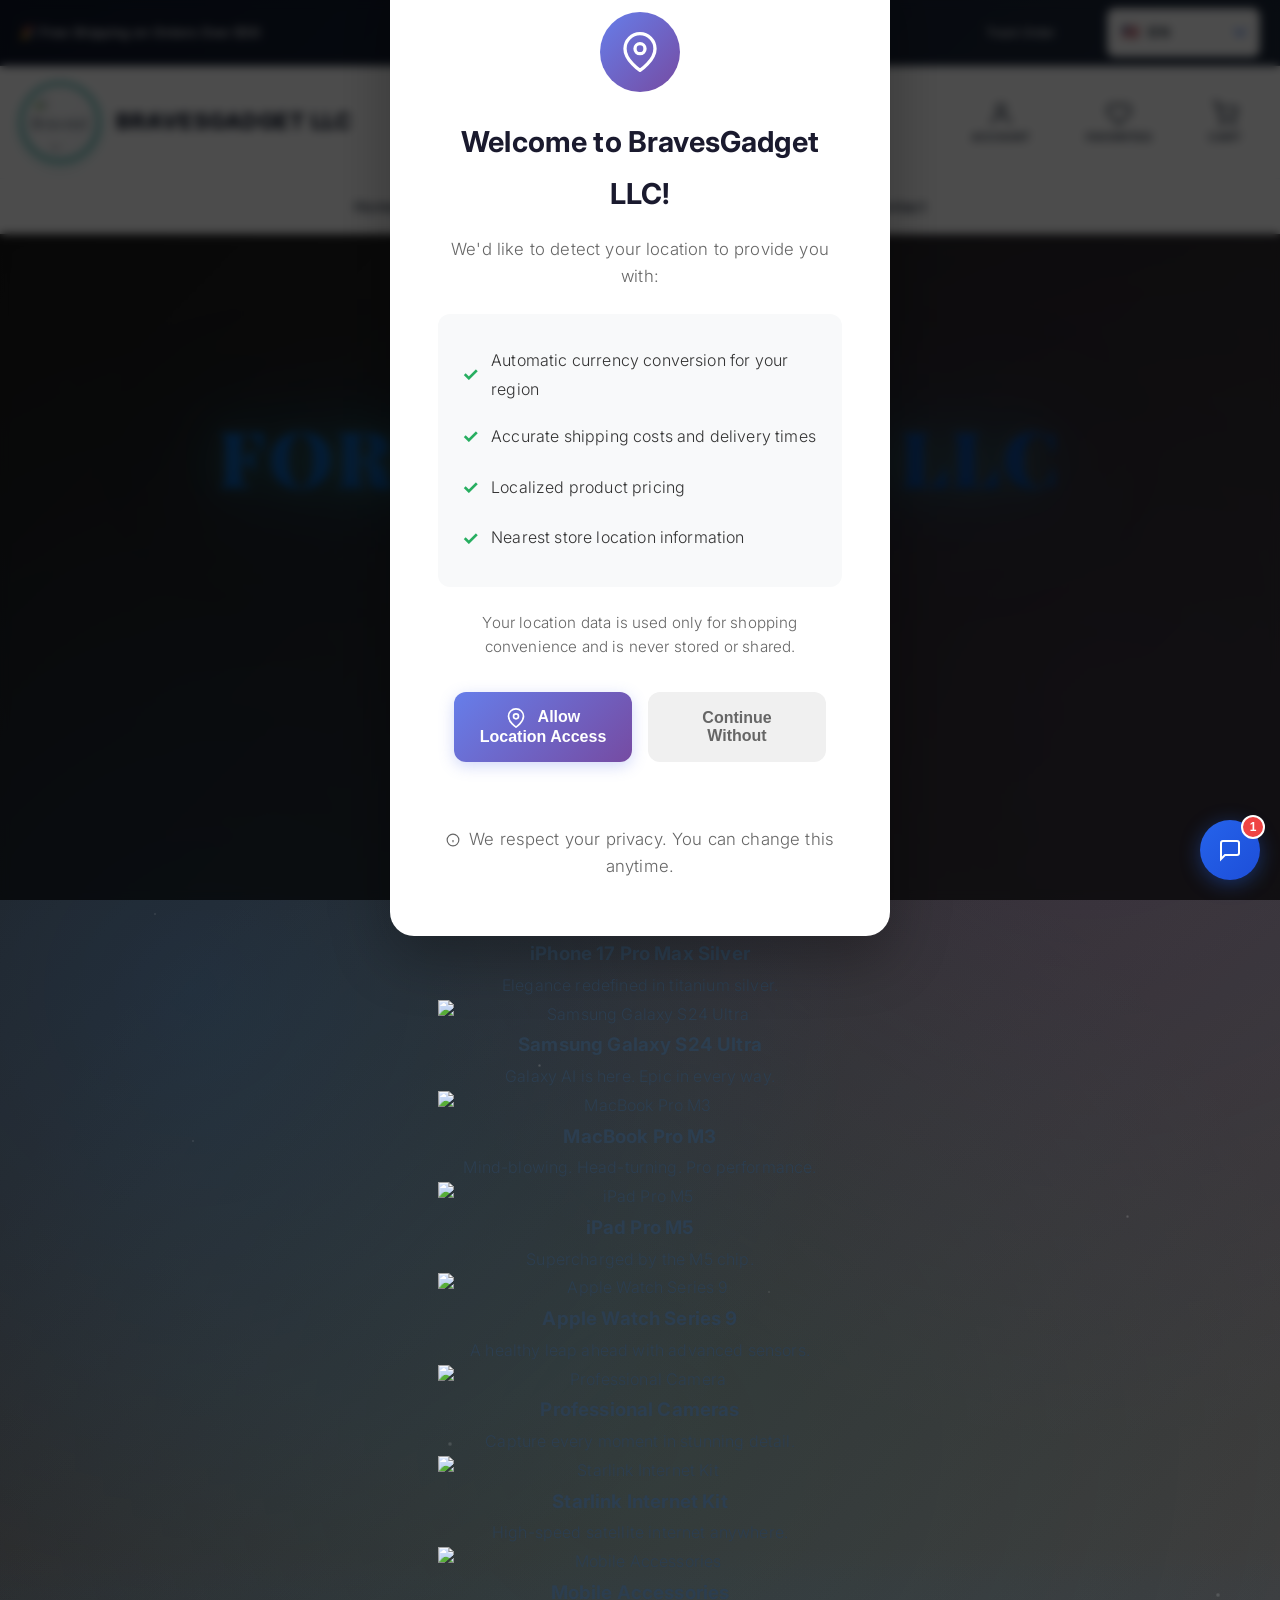
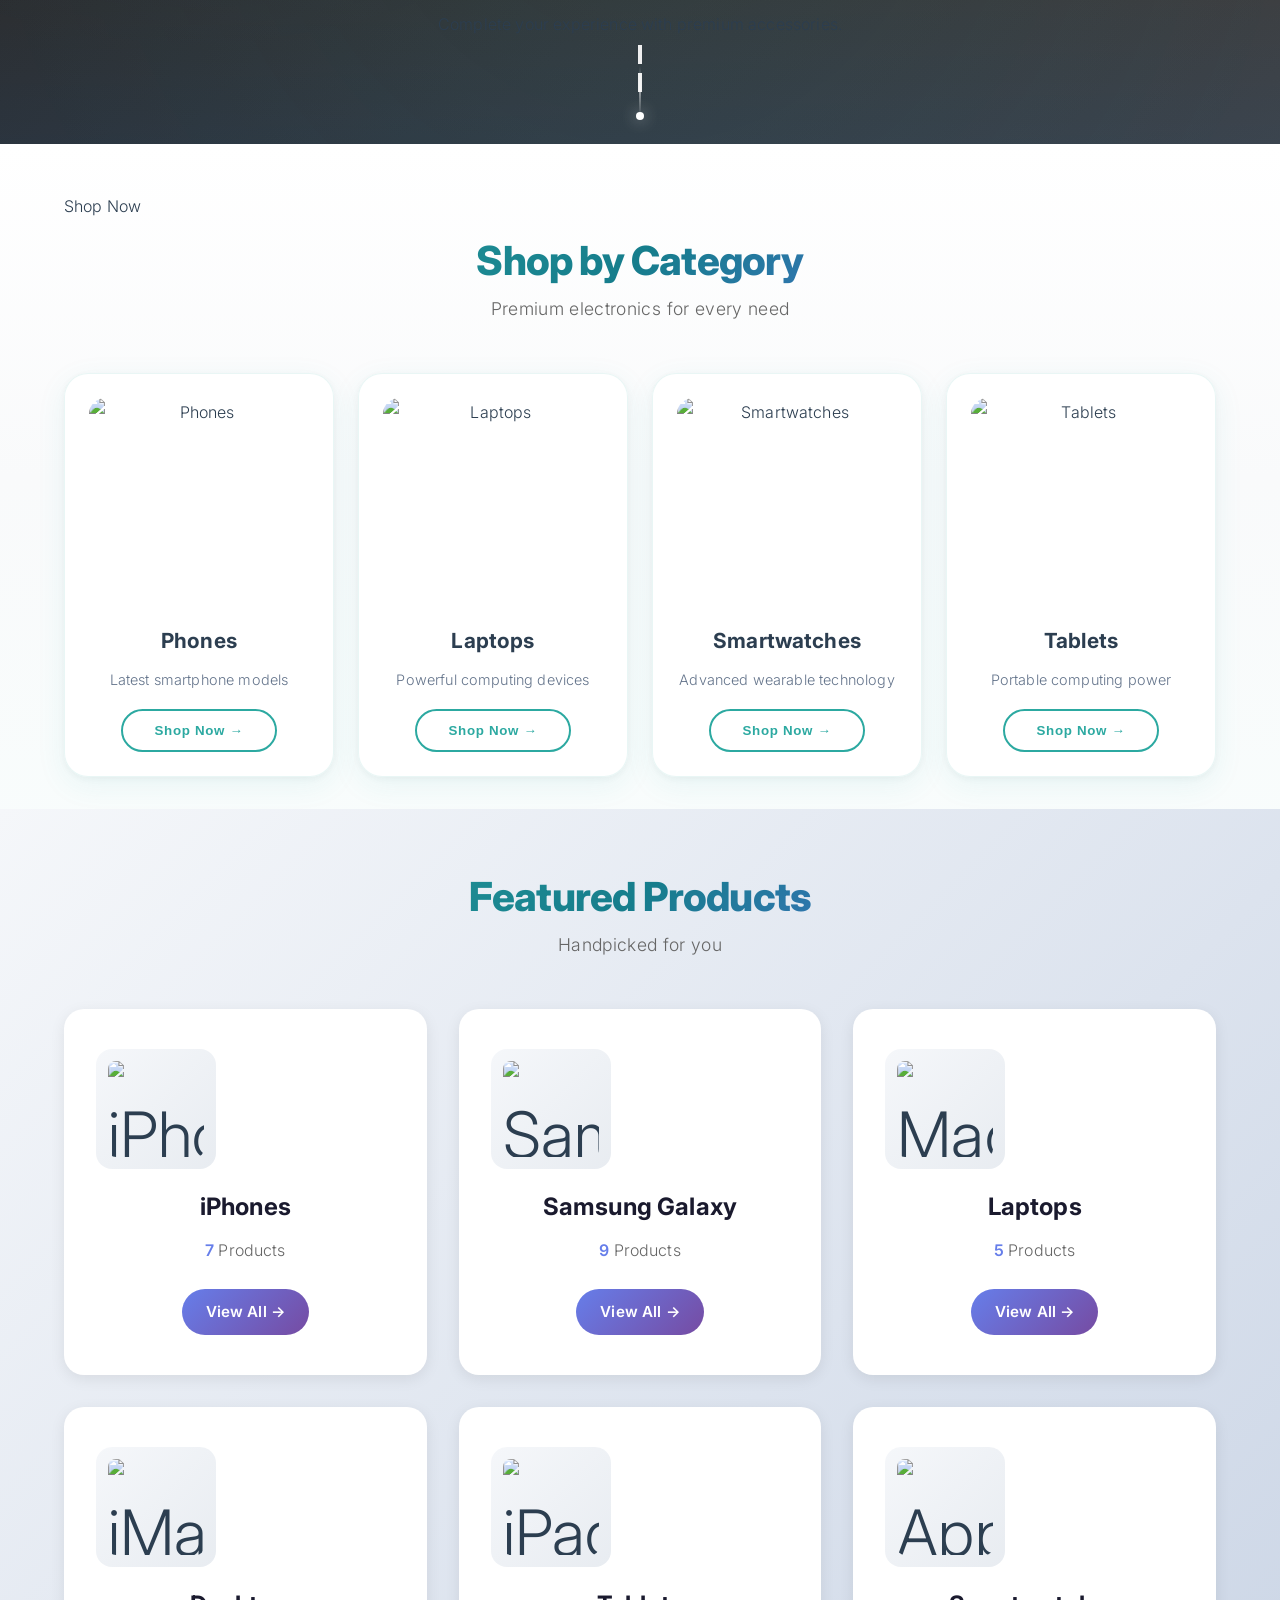
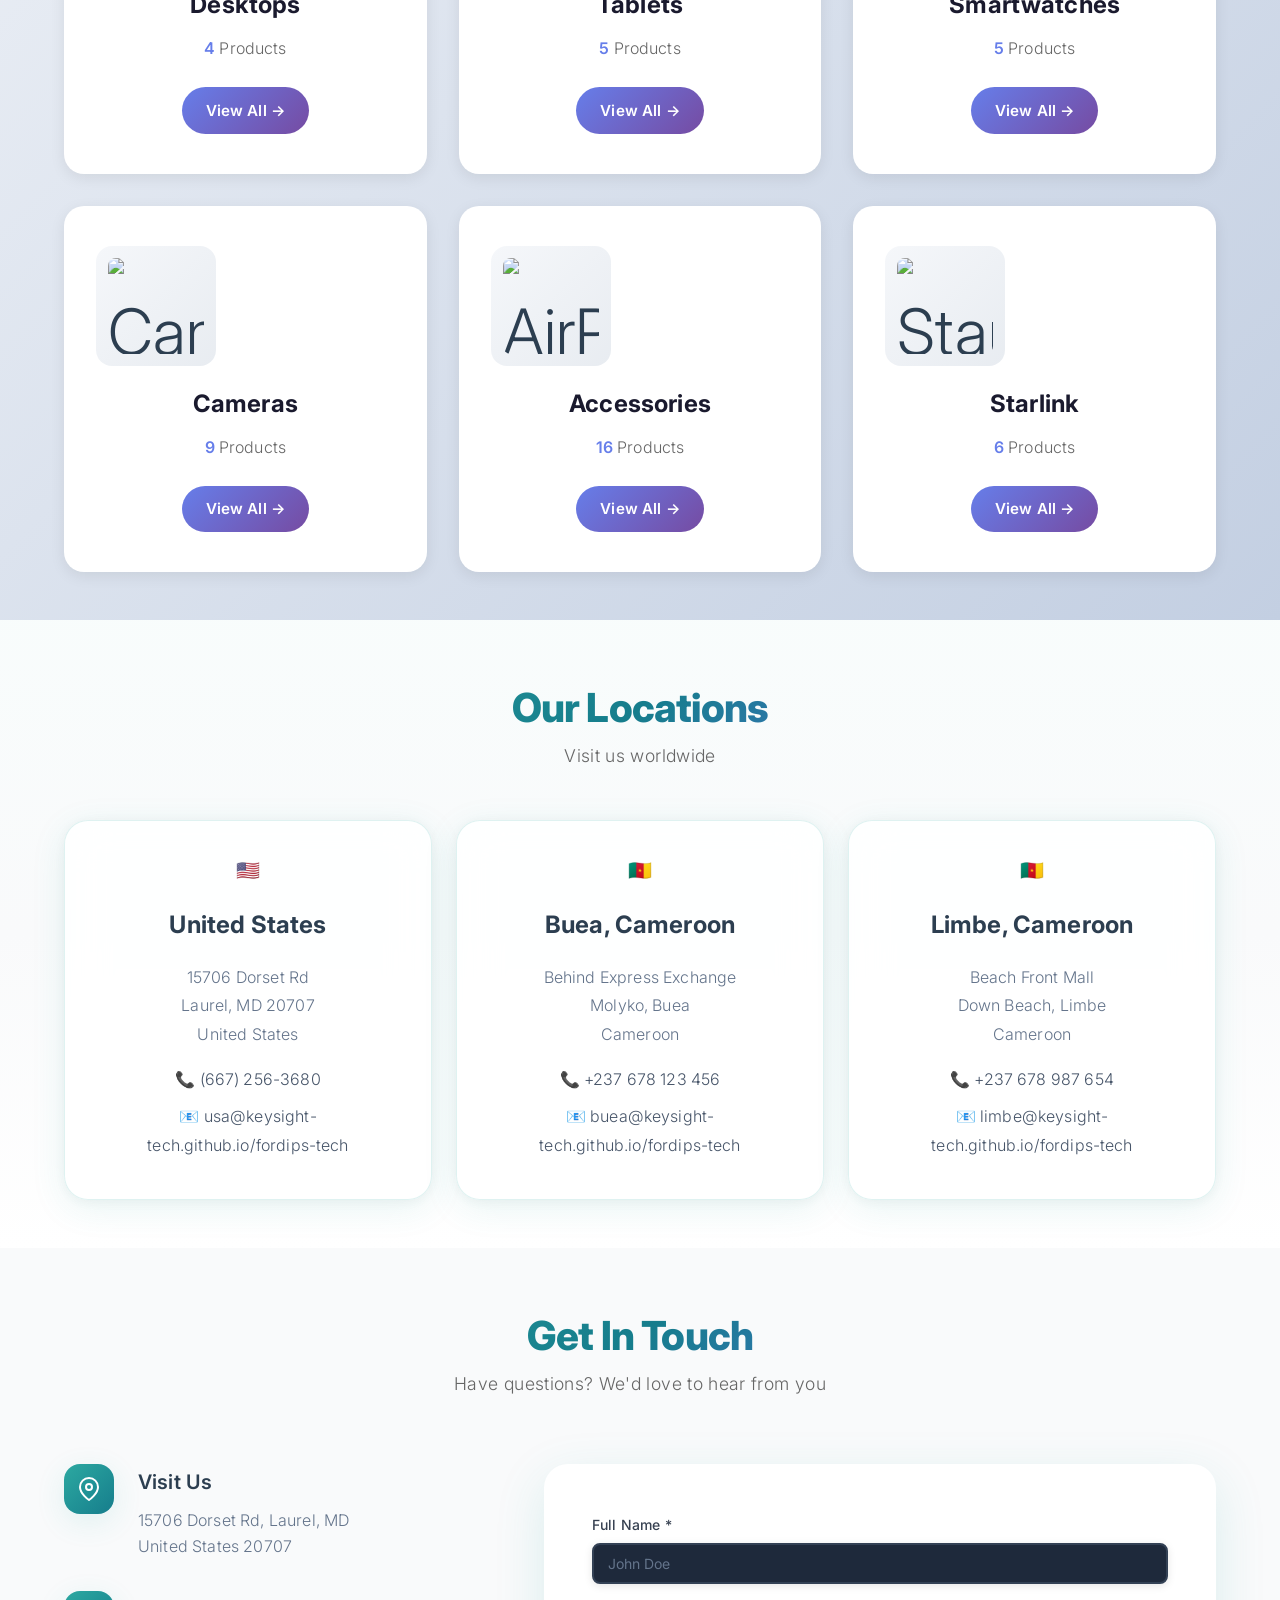
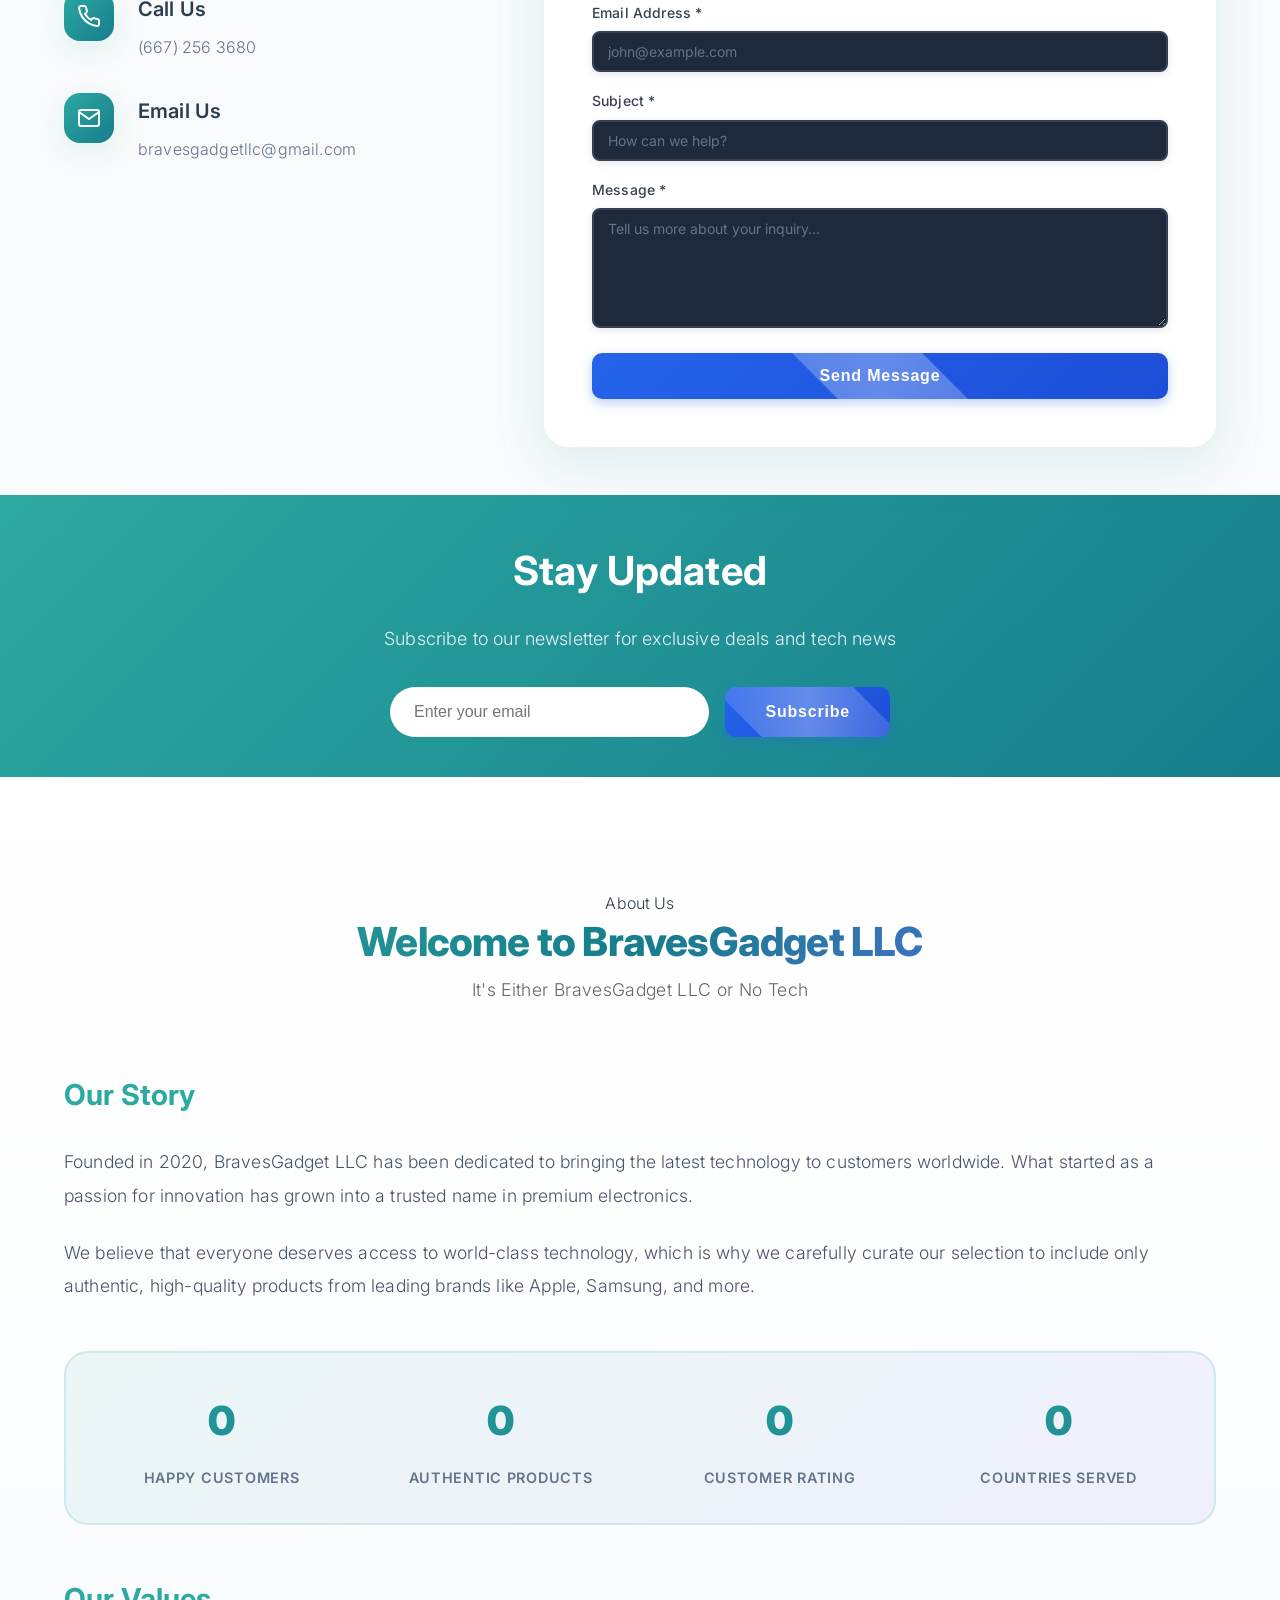
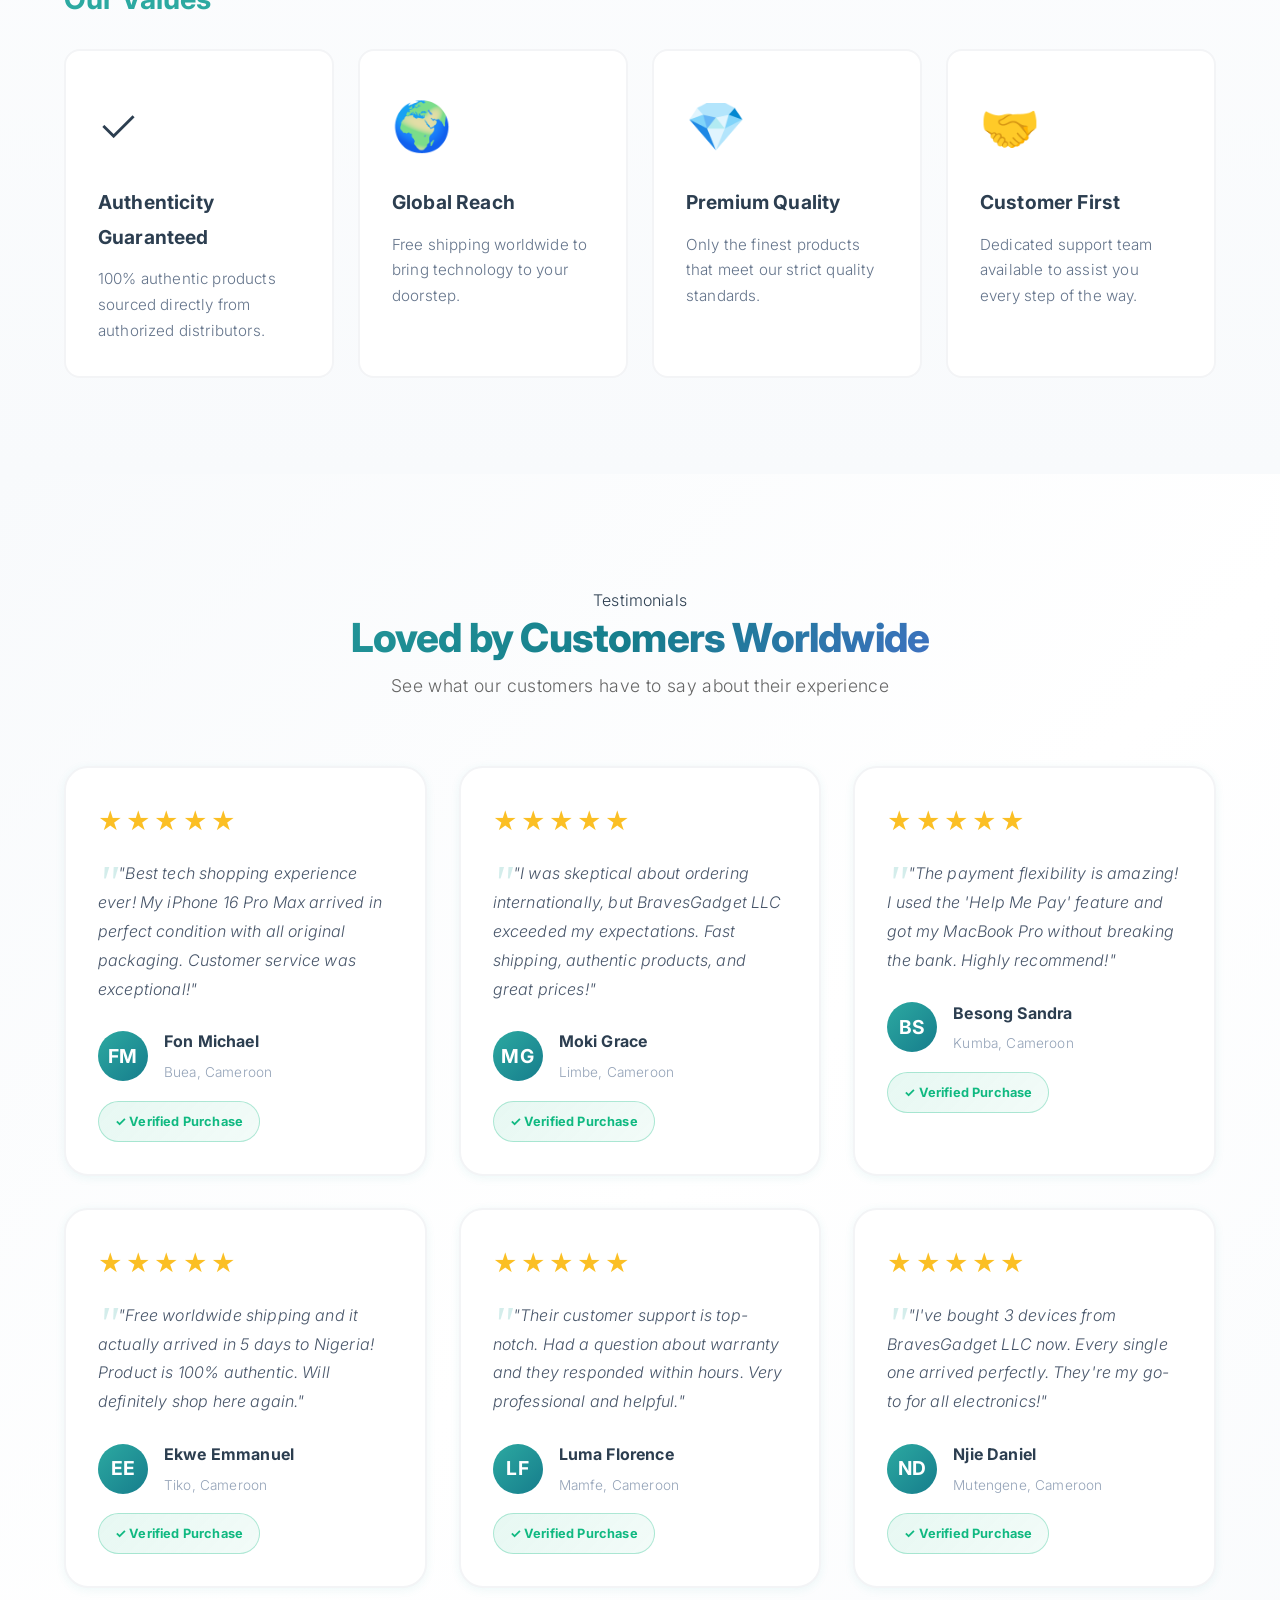
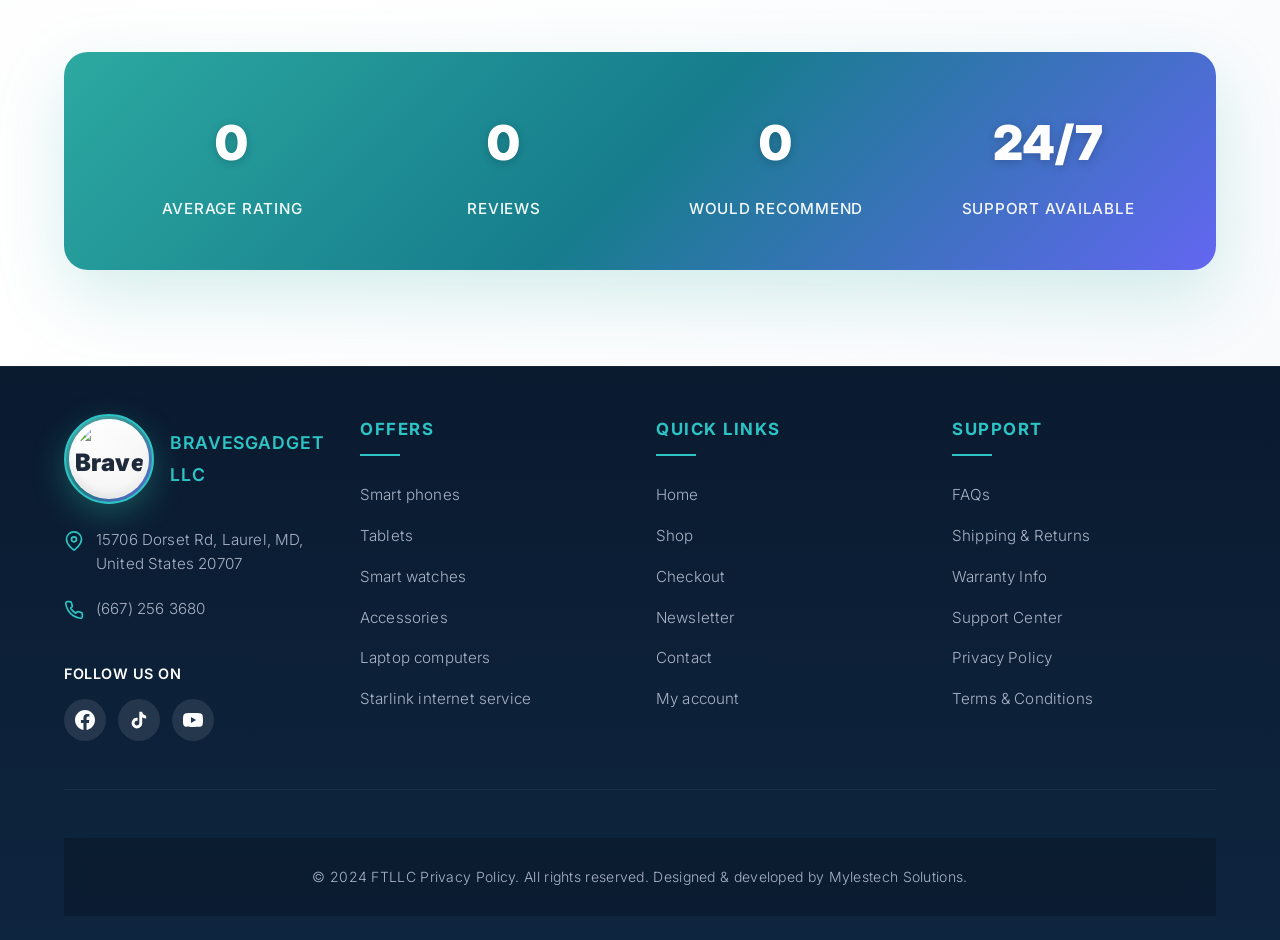
==== commit db5e7d1f: "Remove custom domain, use GitHub Pages URL for BravesGadget LLC site" ====
--- a/index.html
+++ b/index.html
@@ -18,7 +18,7 @@
 
     <!-- Open Graph / Facebook -->
     <meta property="og:type" content="website">
-    <meta property="og:url" content="https://bravesgadget.com/">
+    <meta property="og:url" content="https://keysight-tech.github.io/fordips-tech/">
     <meta property="og:title" content="BravesGadget LLC - Premium Electronics Store">
     <meta property="og:description" content="Shop the latest iPhones, MacBooks, Samsung Galaxy, Tablets & More. Free worldwide shipping. Locations in USA & Cameroon.">
     <meta property="og:image" content="https://loutcbvftzojsioahtdw.supabase.co/storage/v1/object/public/images/17%20promax.webp">
@@ -29,7 +29,7 @@
 
     <!-- Twitter Card -->
     <meta name="twitter:card" content="summary_large_image">
-    <meta name="twitter:url" content="https://bravesgadget.com/">
+    <meta name="twitter:url" content="https://keysight-tech.github.io/fordips-tech/">
     <meta name="twitter:title" content="BravesGadget LLC - Premium Electronics Store">
     <meta name="twitter:description" content="Shop the latest iPhones, MacBooks, Samsung Galaxy, Tablets & More. Free worldwide shipping.">
     <meta name="twitter:image" content="https://loutcbvftzojsioahtdw.supabase.co/storage/v1/object/public/images/17%20promax.webp">
@@ -50,7 +50,7 @@
     <link rel="manifest" href="manifest.json">
 
     <!-- Canonical URL -->
-    <link rel="canonical" href="https://bravesgadget.com/">
+    <link rel="canonical" href="https://keysight-tech.github.io/fordips-tech/">
 
     <!-- Sitemap -->
     <link rel="sitemap" type="application/xml" href="sitemap.xml">
@@ -116,7 +116,7 @@
       "@type": "Store",
       "name": "BravesGadget LLC",
       "description": "Premium Electronics Store - iPhones, MacBooks, Samsung, Tablets & More",
-      "url": "https://bravesgadget.com/",
+      "url": "https://keysight-tech.github.io/fordips-tech/",
       "logo": "https://loutcbvftzojsioahtdw.supabase.co/storage/v1/object/public/images/bravesgadget%20logo.png",
       "image": "https://loutcbvftzojsioahtdw.supabase.co/storage/v1/object/public/images/17%20promax.webp",
       "telephone": "+1-667-256-3680",
@@ -162,7 +162,7 @@
       "@type": "Organization",
       "name": "BravesGadget LLC",
       "alternateName": "BravesGadget LLC",
-      "url": "https://bravesgadget.com/",
+      "url": "https://keysight-tech.github.io/fordips-tech/",
       "logo": "https://loutcbvftzojsioahtdw.supabase.co/storage/v1/object/public/images/bravesgadget%20logo.png",
       "contactPoint": {
         "@type": "ContactPoint",
@@ -1058,7 +1058,7 @@
                     </p>
                     <div class="location-contact">
                         <p>📞 (667) 256-3680</p>
-                        <p>📧 usa@bravesgadget.com</p>
+                        <p>📧 usa@keysight-tech.github.io/fordips-tech</p>
                     </div>
                 </div>
 
@@ -1072,7 +1072,7 @@
                     </p>
                     <div class="location-contact">
                         <p>📞 +237 678 123 456</p>
-                        <p>📧 buea@bravesgadget.com</p>
+                        <p>📧 buea@keysight-tech.github.io/fordips-tech</p>
                     </div>
                 </div>
 
@@ -1086,7 +1086,7 @@
                     </p>
                     <div class="location-contact">
                         <p>📞 +237 678 987 654</p>
-                        <p>📧 limbe@bravesgadget.com</p>
+                        <p>📧 limbe@keysight-tech.github.io/fordips-tech</p>
                     </div>
                 </div>
             </div>
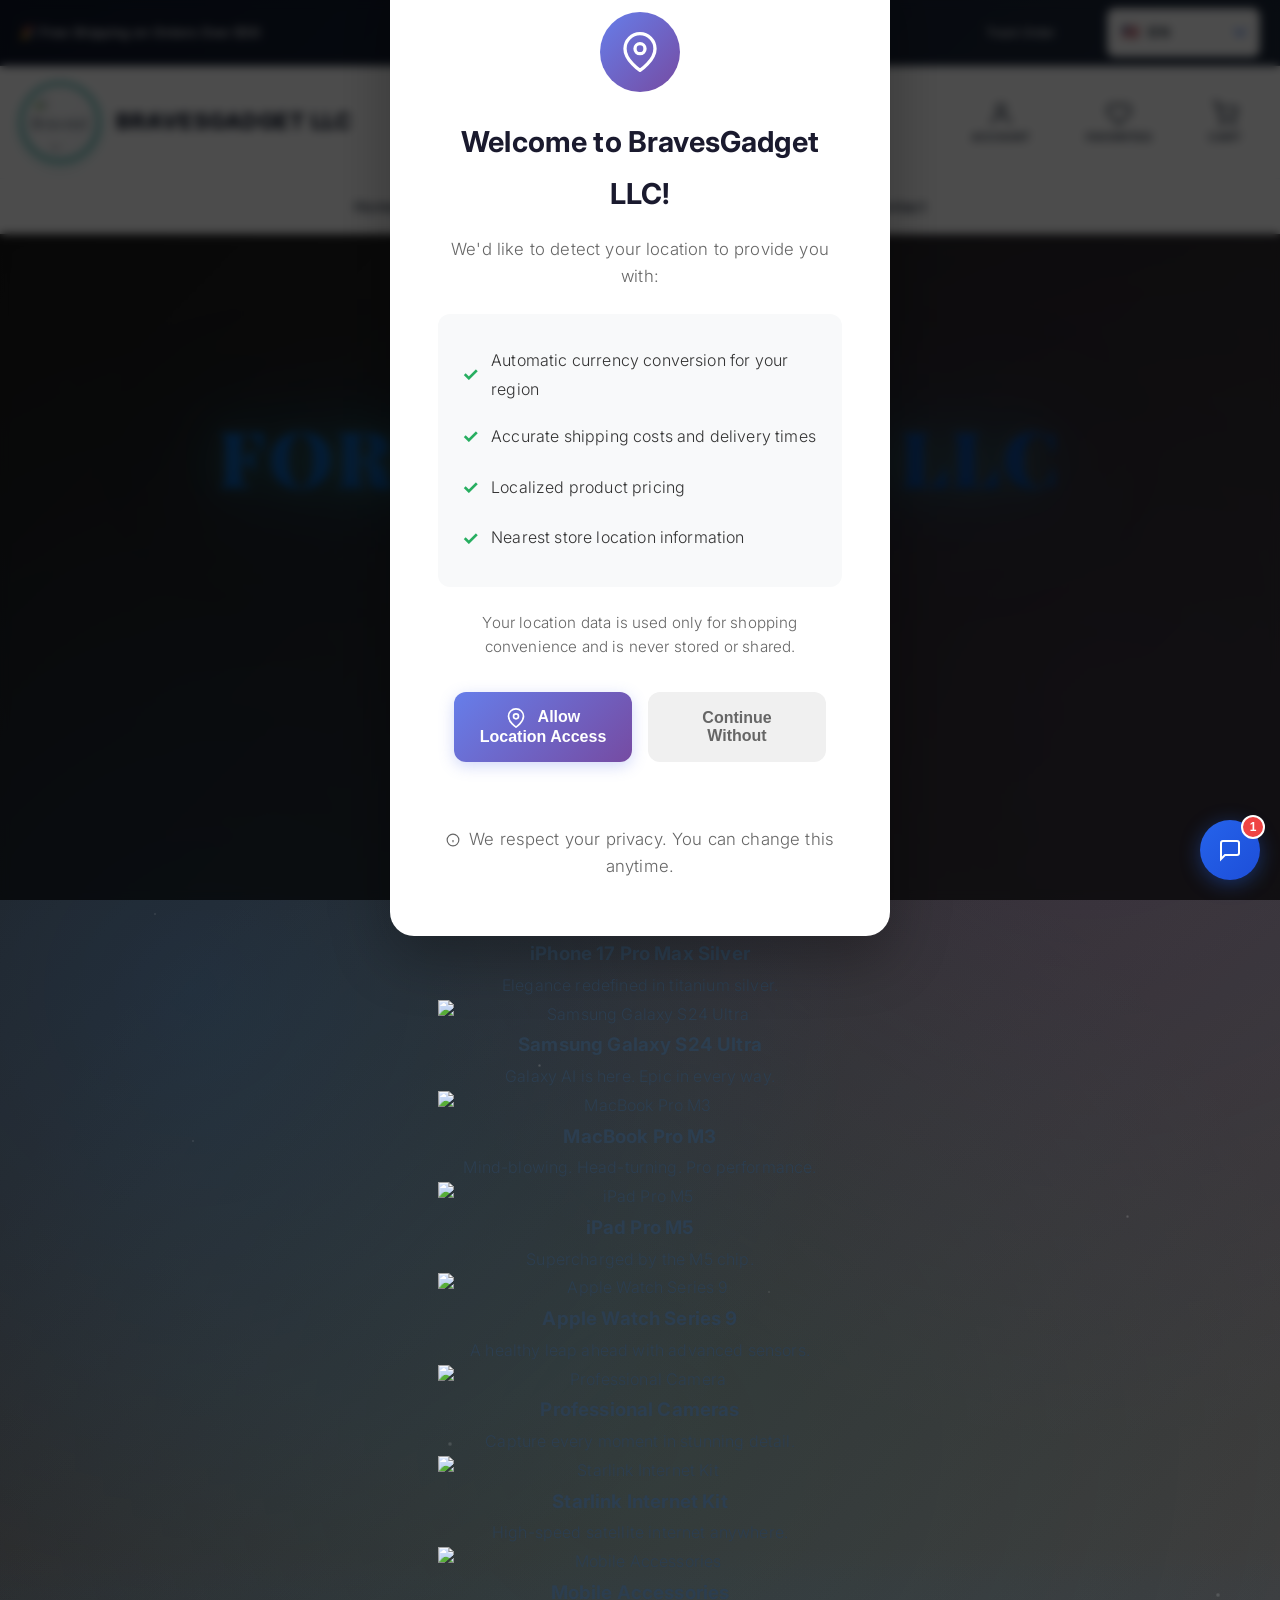
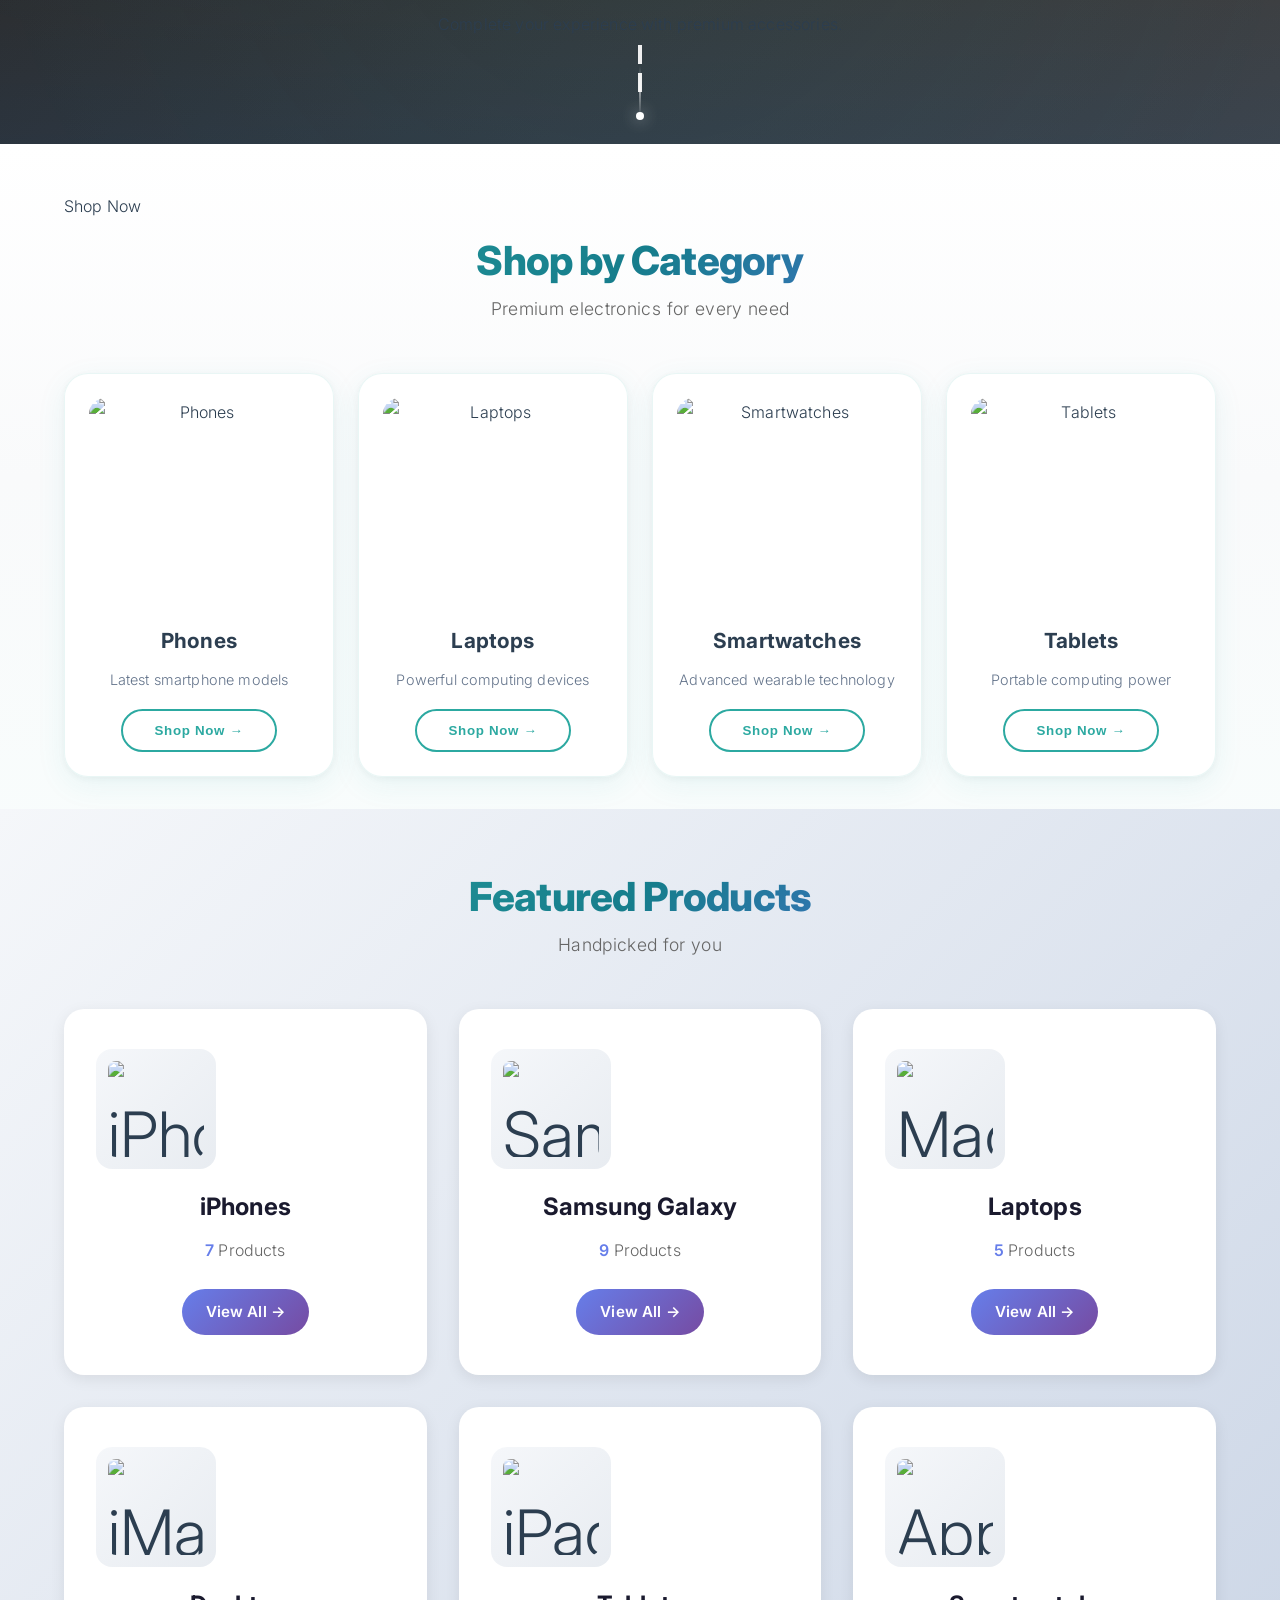
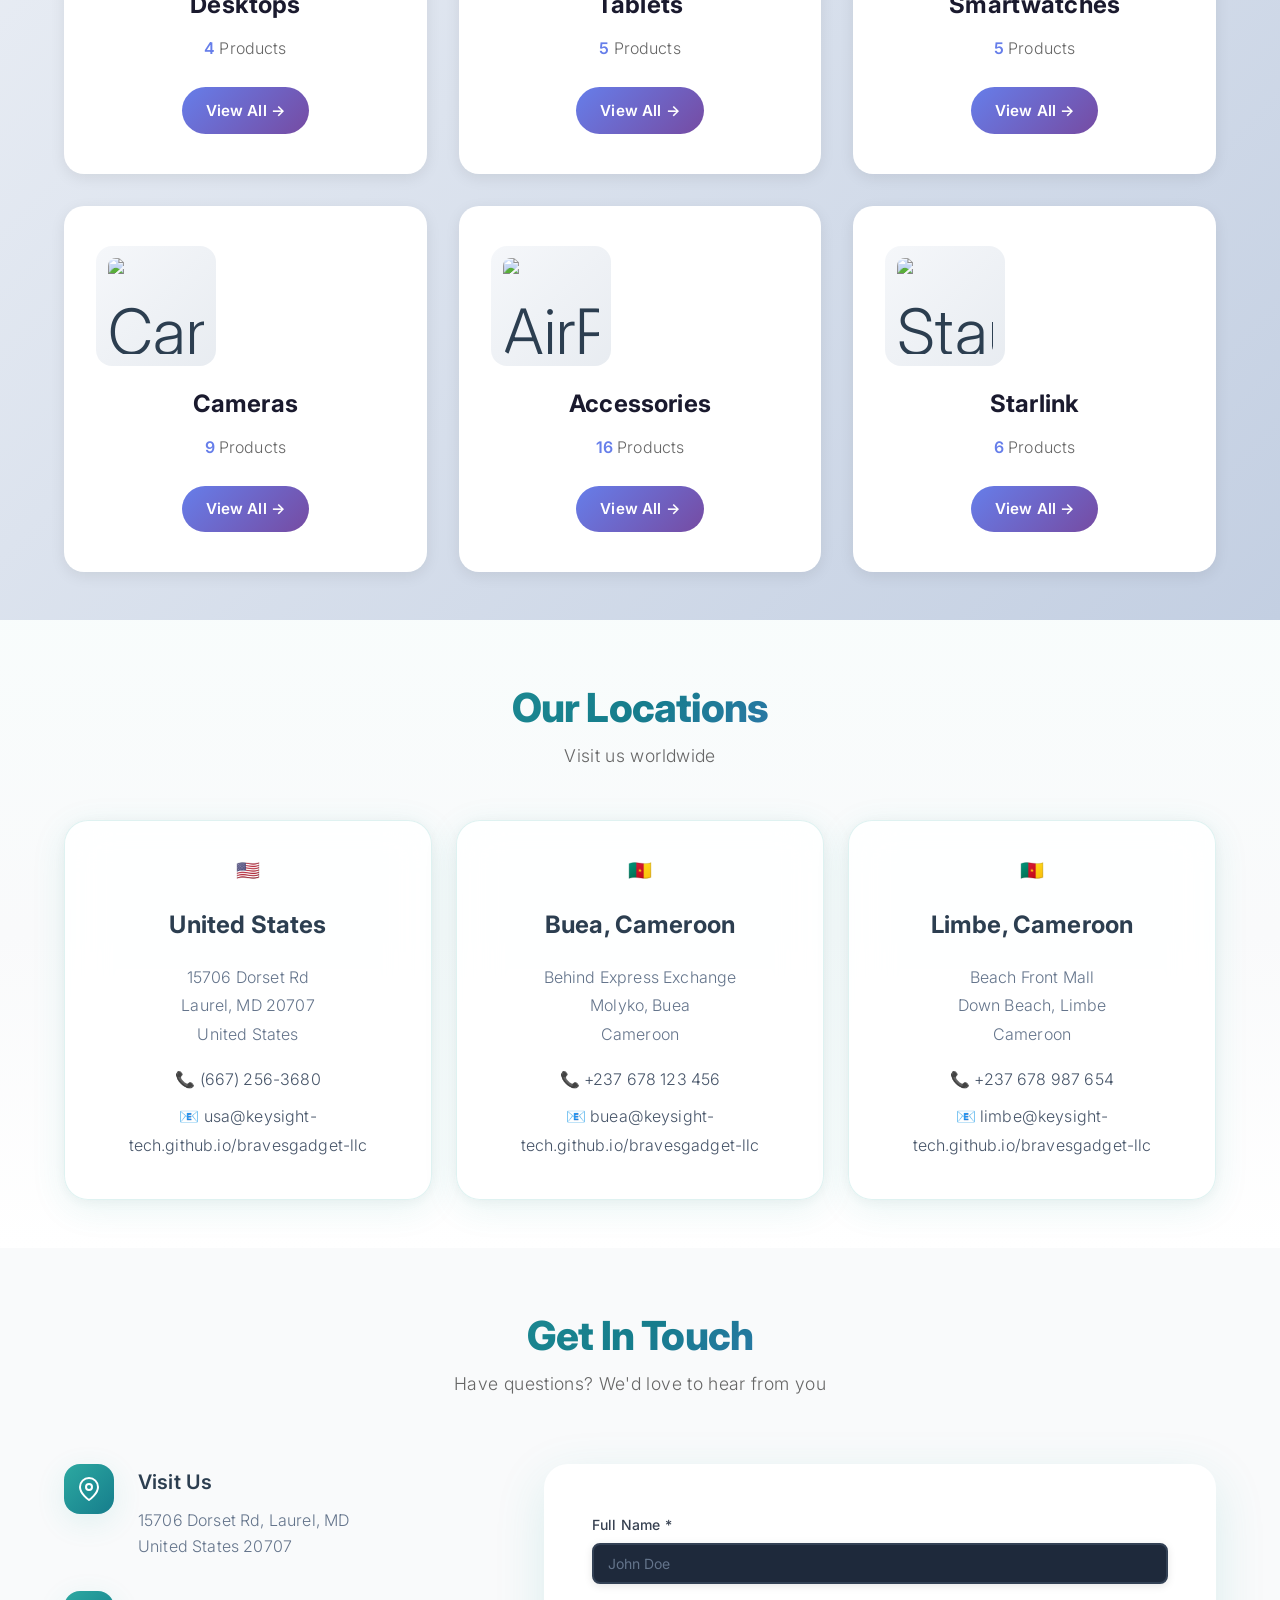
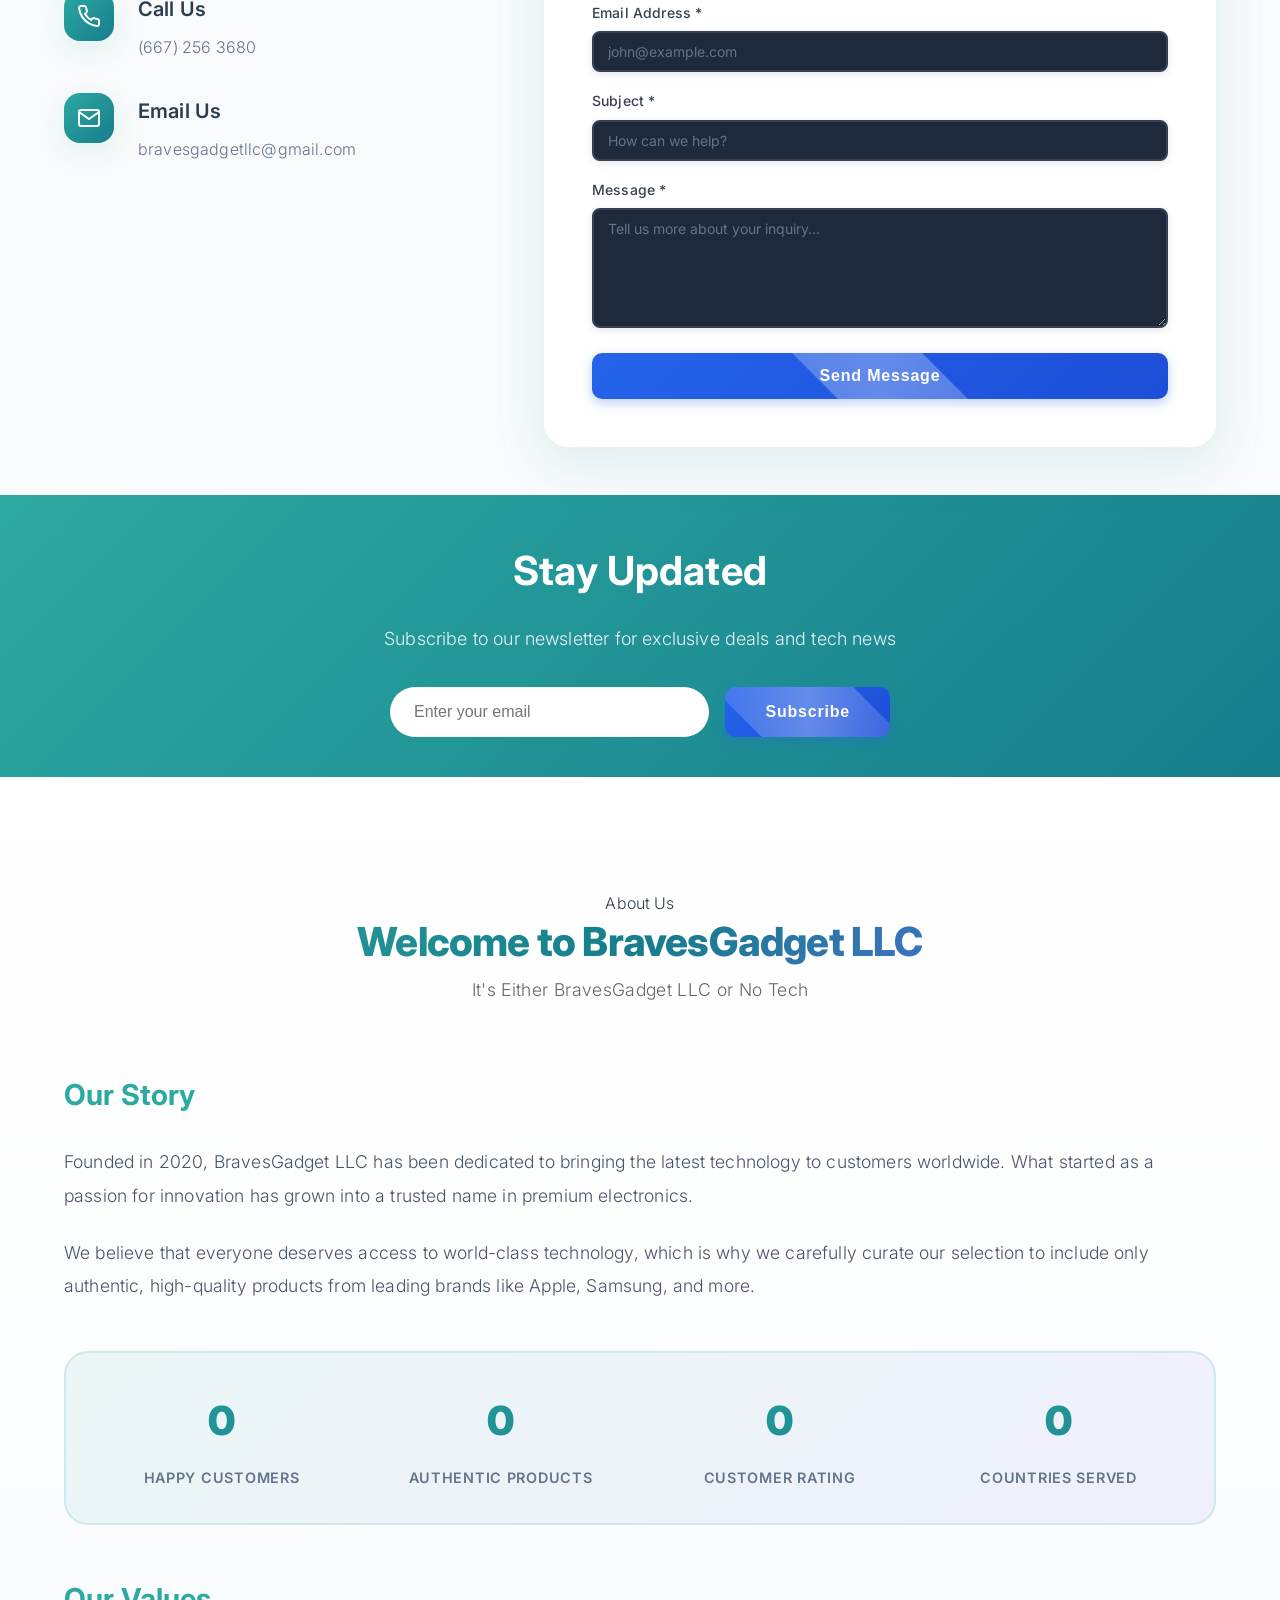
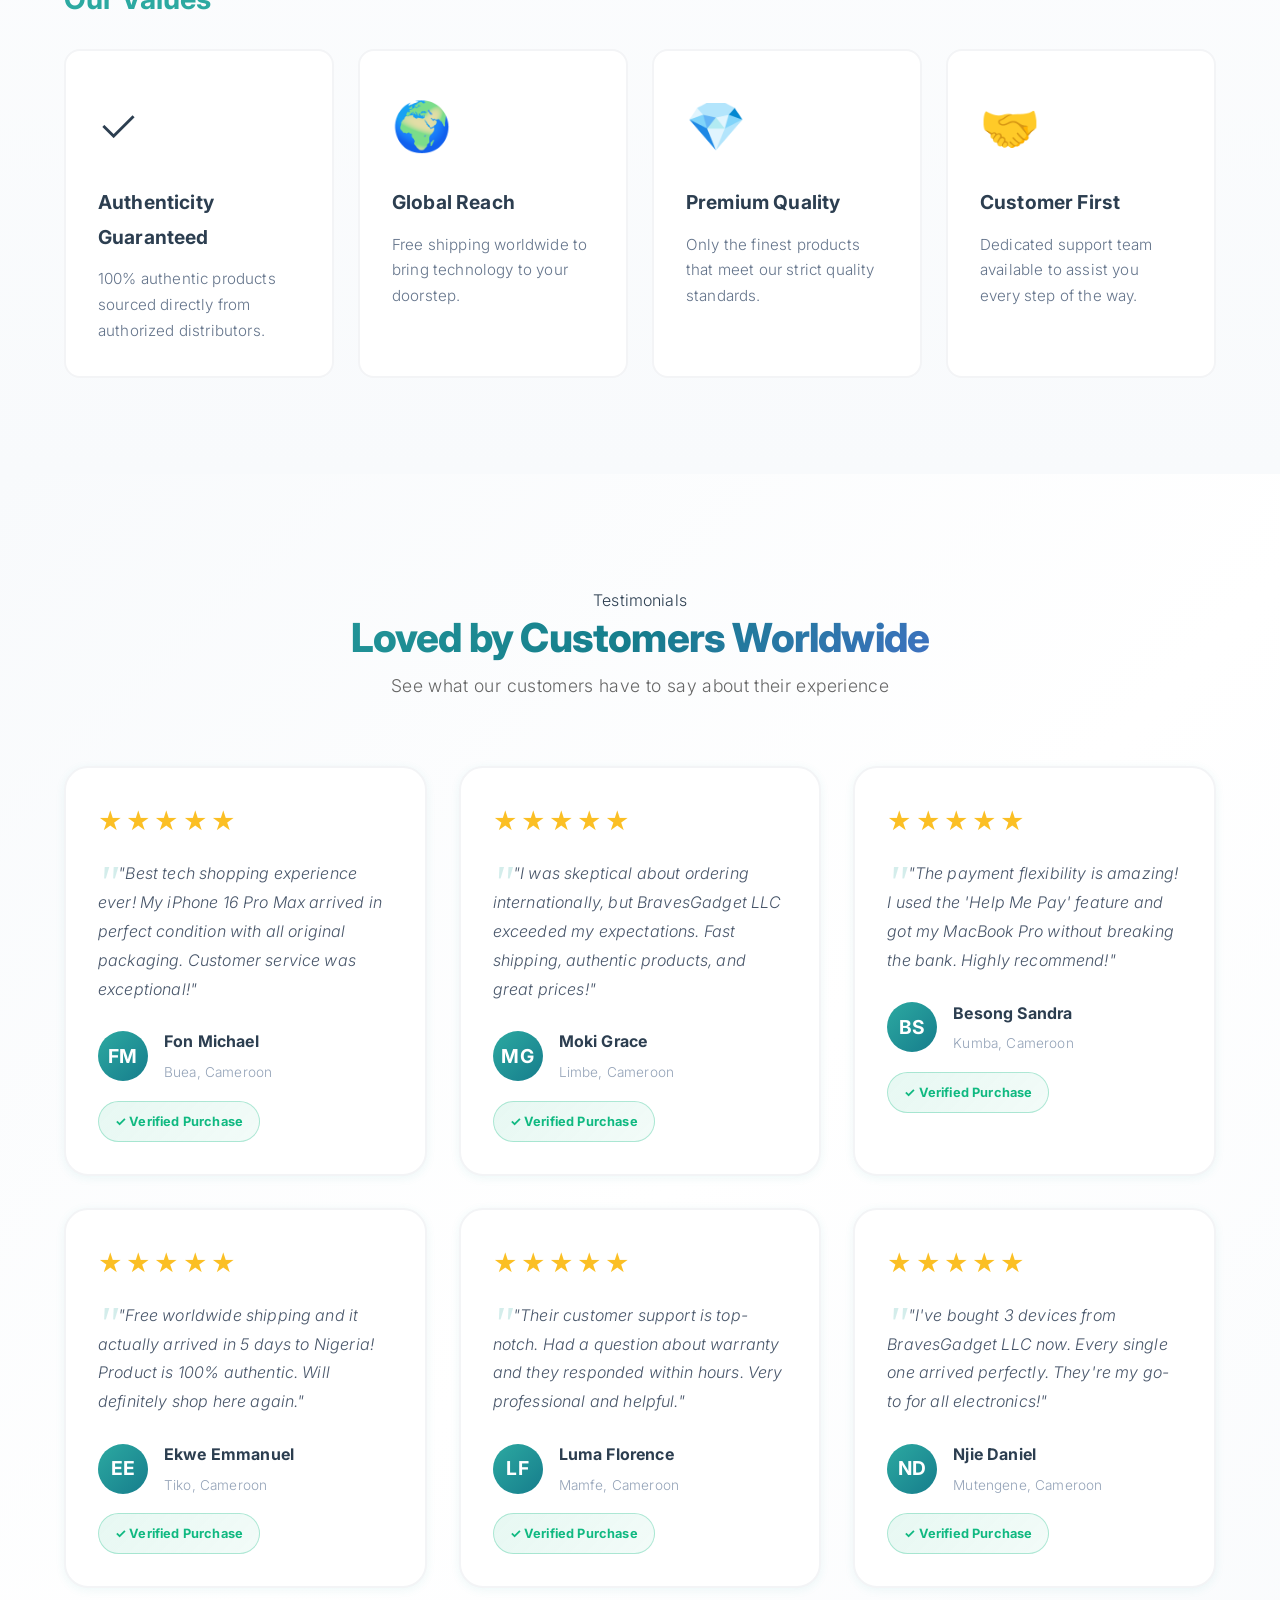
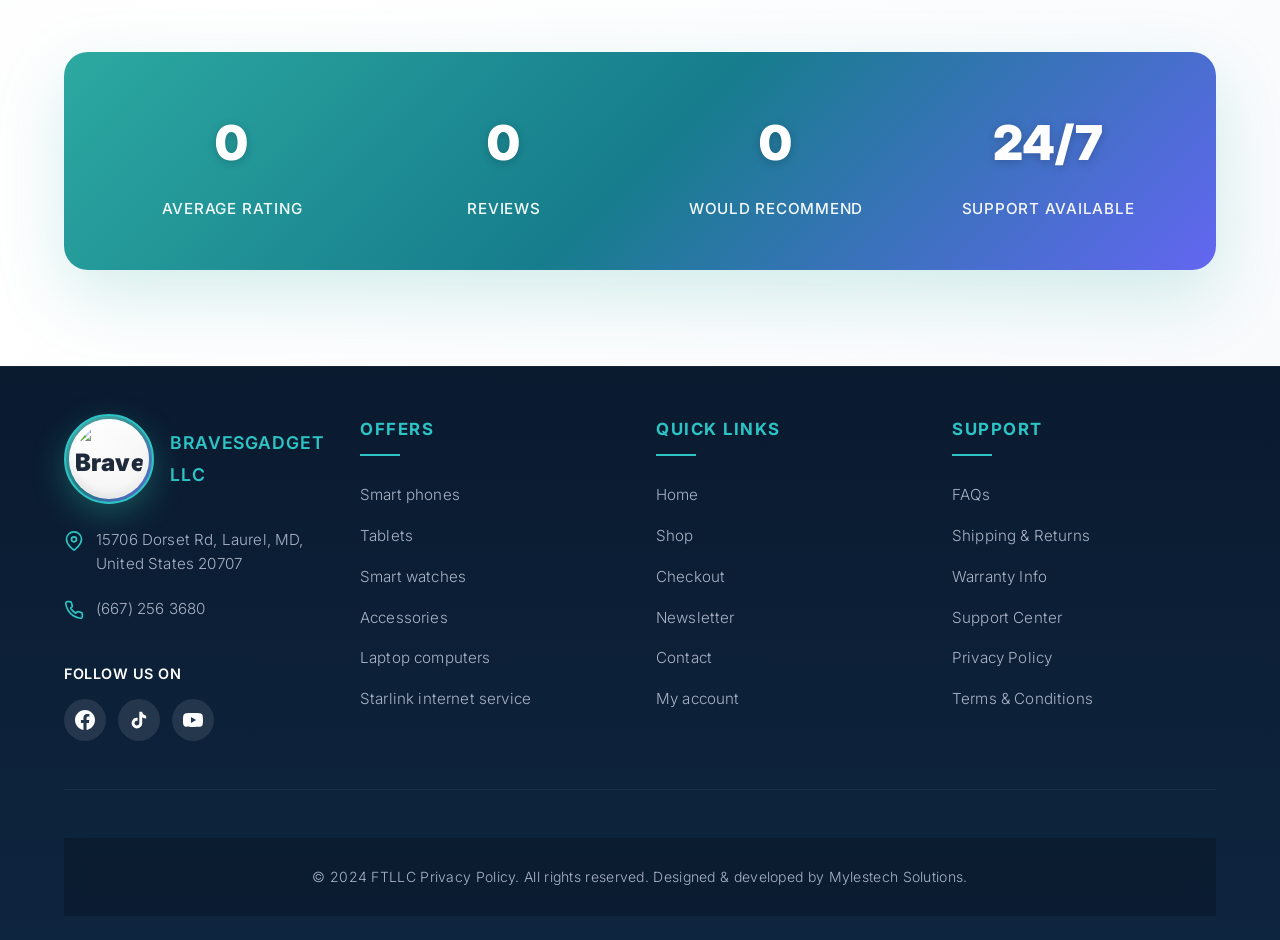
==== commit 056c9fc7: "Replace all remaining fordips-tech URLs with bravesgadget-llc" ====
--- a/index.html
+++ b/index.html
@@ -18,7 +18,7 @@
 
     <!-- Open Graph / Facebook -->
     <meta property="og:type" content="website">
-    <meta property="og:url" content="https://keysight-tech.github.io/fordips-tech/">
+    <meta property="og:url" content="https://keysight-tech.github.io/bravesgadget-llc/">
     <meta property="og:title" content="BravesGadget LLC - Premium Electronics Store">
     <meta property="og:description" content="Shop the latest iPhones, MacBooks, Samsung Galaxy, Tablets & More. Free worldwide shipping. Locations in USA & Cameroon.">
     <meta property="og:image" content="https://loutcbvftzojsioahtdw.supabase.co/storage/v1/object/public/images/17%20promax.webp">
@@ -29,7 +29,7 @@
 
     <!-- Twitter Card -->
     <meta name="twitter:card" content="summary_large_image">
-    <meta name="twitter:url" content="https://keysight-tech.github.io/fordips-tech/">
+    <meta name="twitter:url" content="https://keysight-tech.github.io/bravesgadget-llc/">
     <meta name="twitter:title" content="BravesGadget LLC - Premium Electronics Store">
     <meta name="twitter:description" content="Shop the latest iPhones, MacBooks, Samsung Galaxy, Tablets & More. Free worldwide shipping.">
     <meta name="twitter:image" content="https://loutcbvftzojsioahtdw.supabase.co/storage/v1/object/public/images/17%20promax.webp">
@@ -50,7 +50,7 @@
     <link rel="manifest" href="manifest.json">
 
     <!-- Canonical URL -->
-    <link rel="canonical" href="https://keysight-tech.github.io/fordips-tech/">
+    <link rel="canonical" href="https://keysight-tech.github.io/bravesgadget-llc/">
 
     <!-- Sitemap -->
     <link rel="sitemap" type="application/xml" href="sitemap.xml">
@@ -116,7 +116,7 @@
       "@type": "Store",
       "name": "BravesGadget LLC",
       "description": "Premium Electronics Store - iPhones, MacBooks, Samsung, Tablets & More",
-      "url": "https://keysight-tech.github.io/fordips-tech/",
+      "url": "https://keysight-tech.github.io/bravesgadget-llc/",
       "logo": "https://loutcbvftzojsioahtdw.supabase.co/storage/v1/object/public/images/bravesgadget%20logo.png",
       "image": "https://loutcbvftzojsioahtdw.supabase.co/storage/v1/object/public/images/17%20promax.webp",
       "telephone": "+1-667-256-3680",
@@ -162,7 +162,7 @@
       "@type": "Organization",
       "name": "BravesGadget LLC",
       "alternateName": "BravesGadget LLC",
-      "url": "https://keysight-tech.github.io/fordips-tech/",
+      "url": "https://keysight-tech.github.io/bravesgadget-llc/",
       "logo": "https://loutcbvftzojsioahtdw.supabase.co/storage/v1/object/public/images/bravesgadget%20logo.png",
       "contactPoint": {
         "@type": "ContactPoint",
@@ -1058,7 +1058,7 @@
                     </p>
                     <div class="location-contact">
                         <p>📞 (667) 256-3680</p>
-                        <p>📧 usa@keysight-tech.github.io/fordips-tech</p>
+                        <p>📧 usa@keysight-tech.github.io/bravesgadget-llc</p>
                     </div>
                 </div>
 
@@ -1072,7 +1072,7 @@
                     </p>
                     <div class="location-contact">
                         <p>📞 +237 678 123 456</p>
-                        <p>📧 buea@keysight-tech.github.io/fordips-tech</p>
+                        <p>📧 buea@keysight-tech.github.io/bravesgadget-llc</p>
                     </div>
                 </div>
 
@@ -1086,7 +1086,7 @@
                     </p>
                     <div class="location-contact">
                         <p>📞 +237 678 987 654</p>
-                        <p>📧 limbe@keysight-tech.github.io/fordips-tech</p>
+                        <p>📧 limbe@keysight-tech.github.io/bravesgadget-llc</p>
                     </div>
                 </div>
             </div>
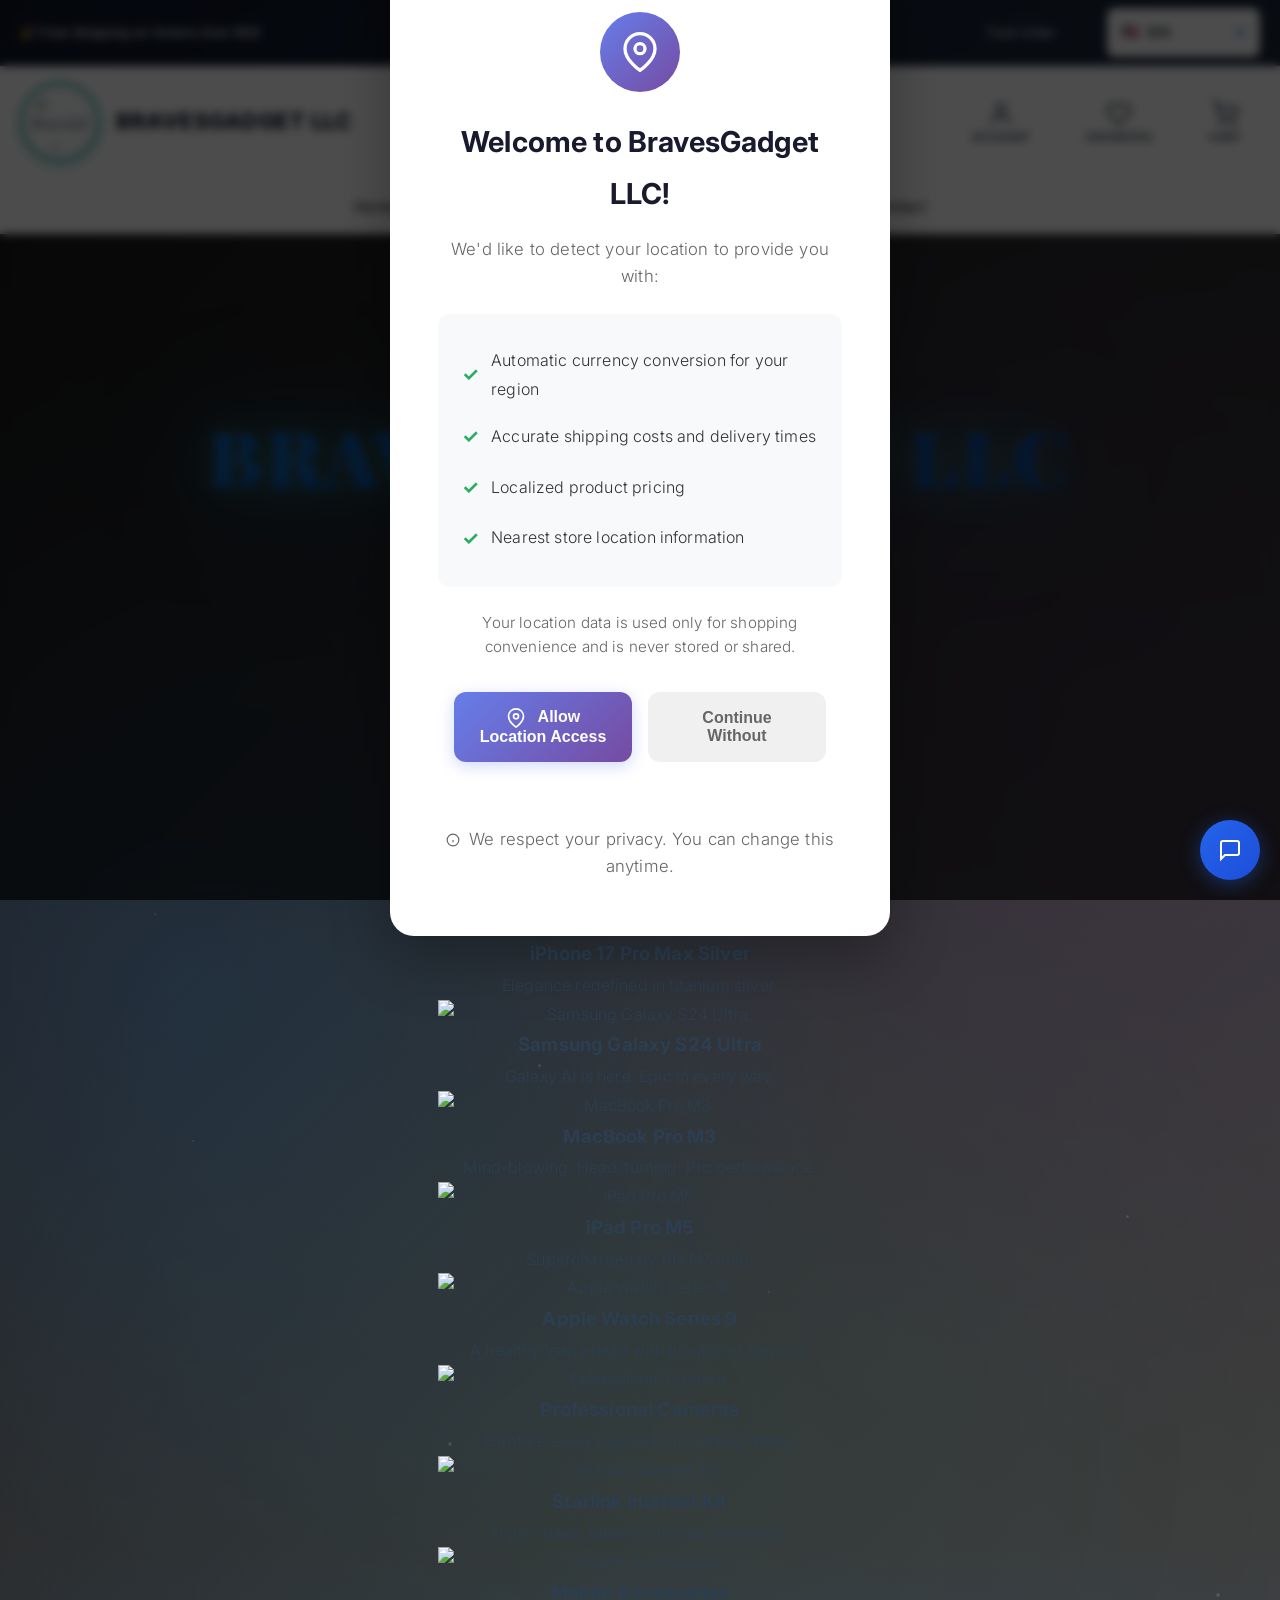
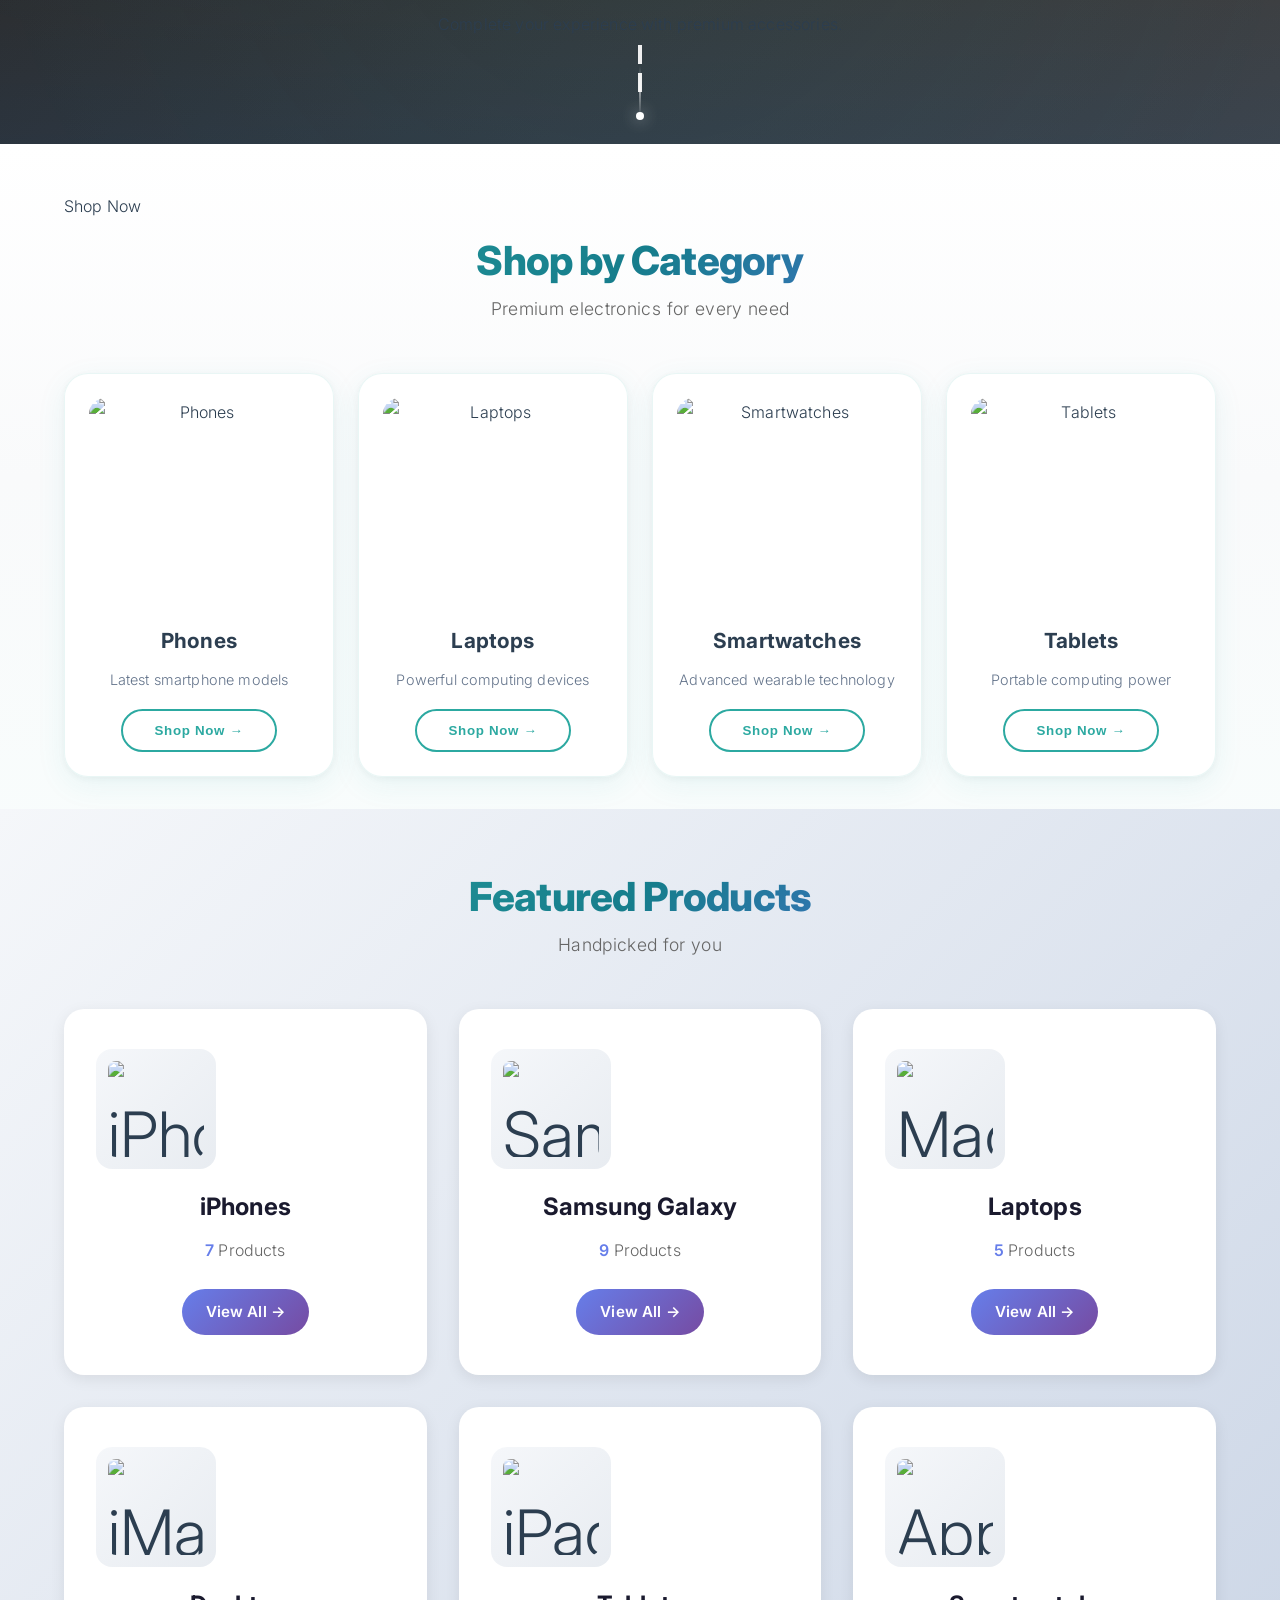
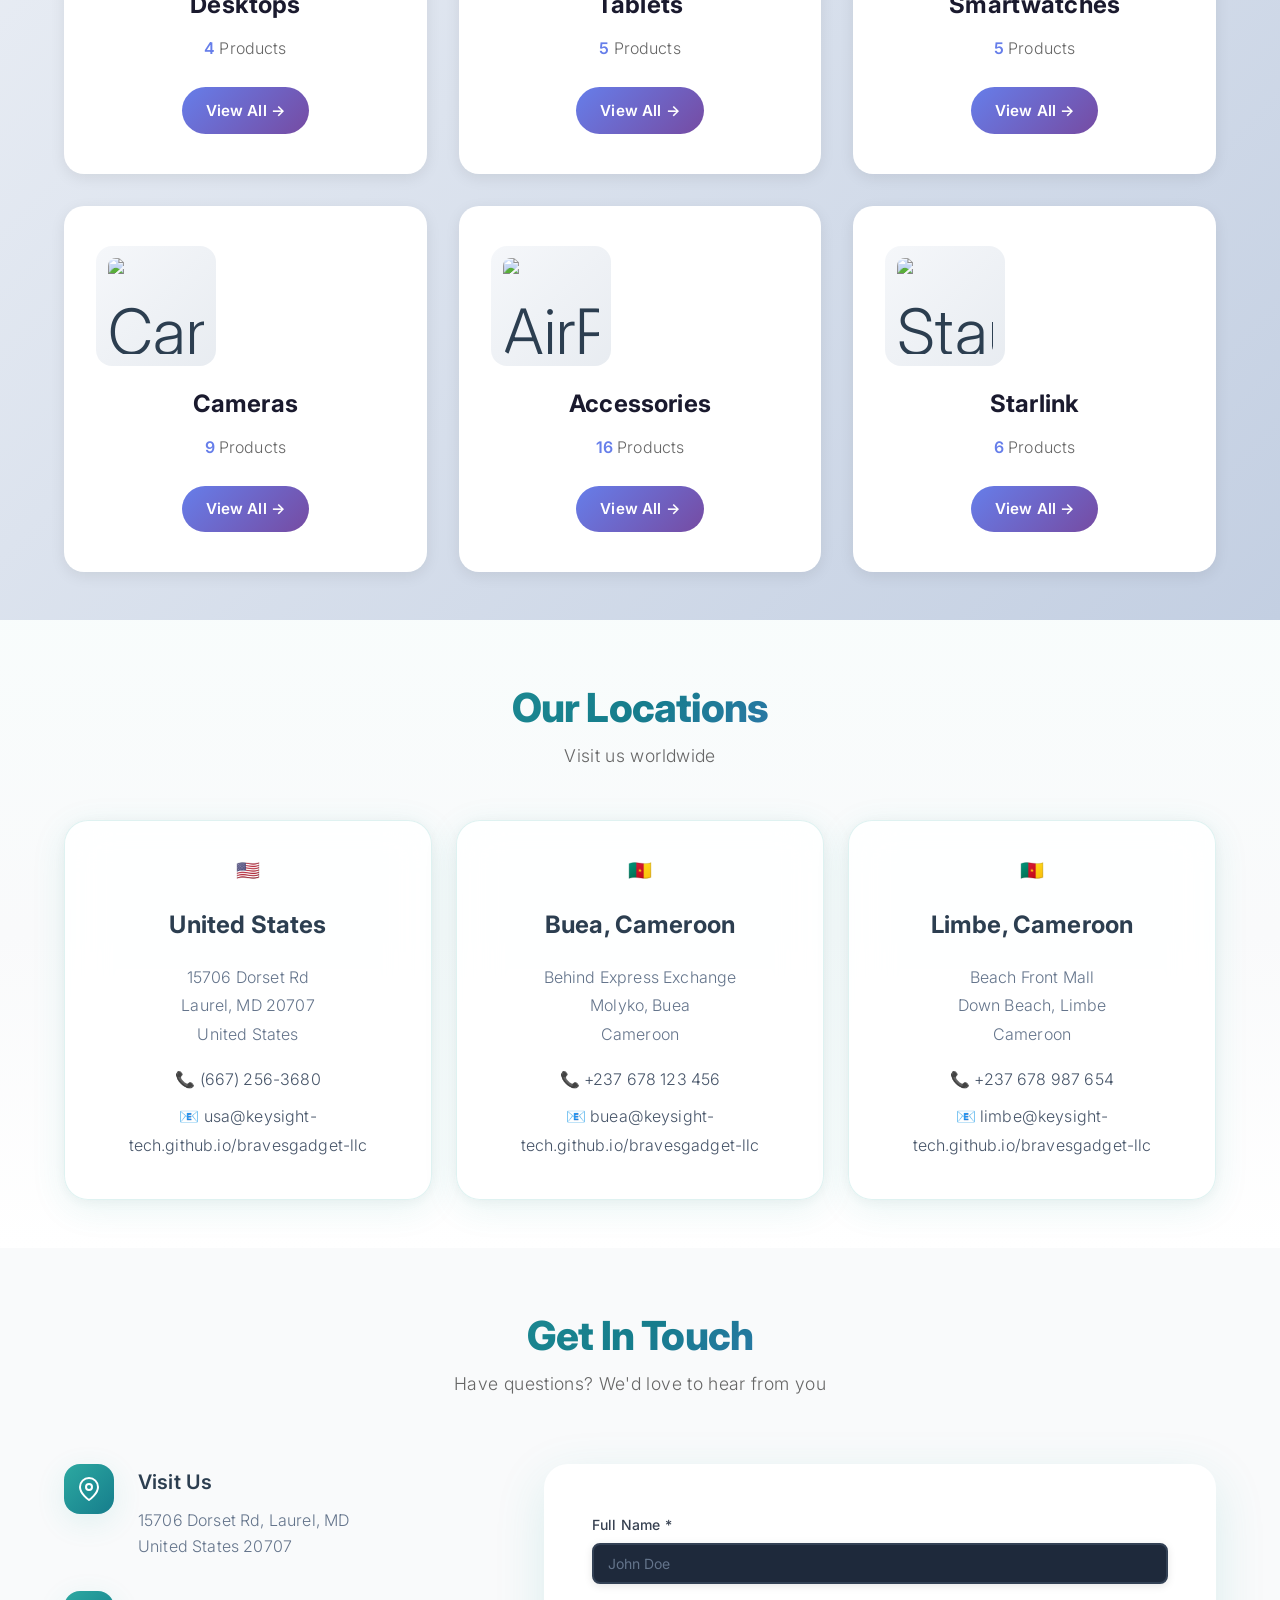
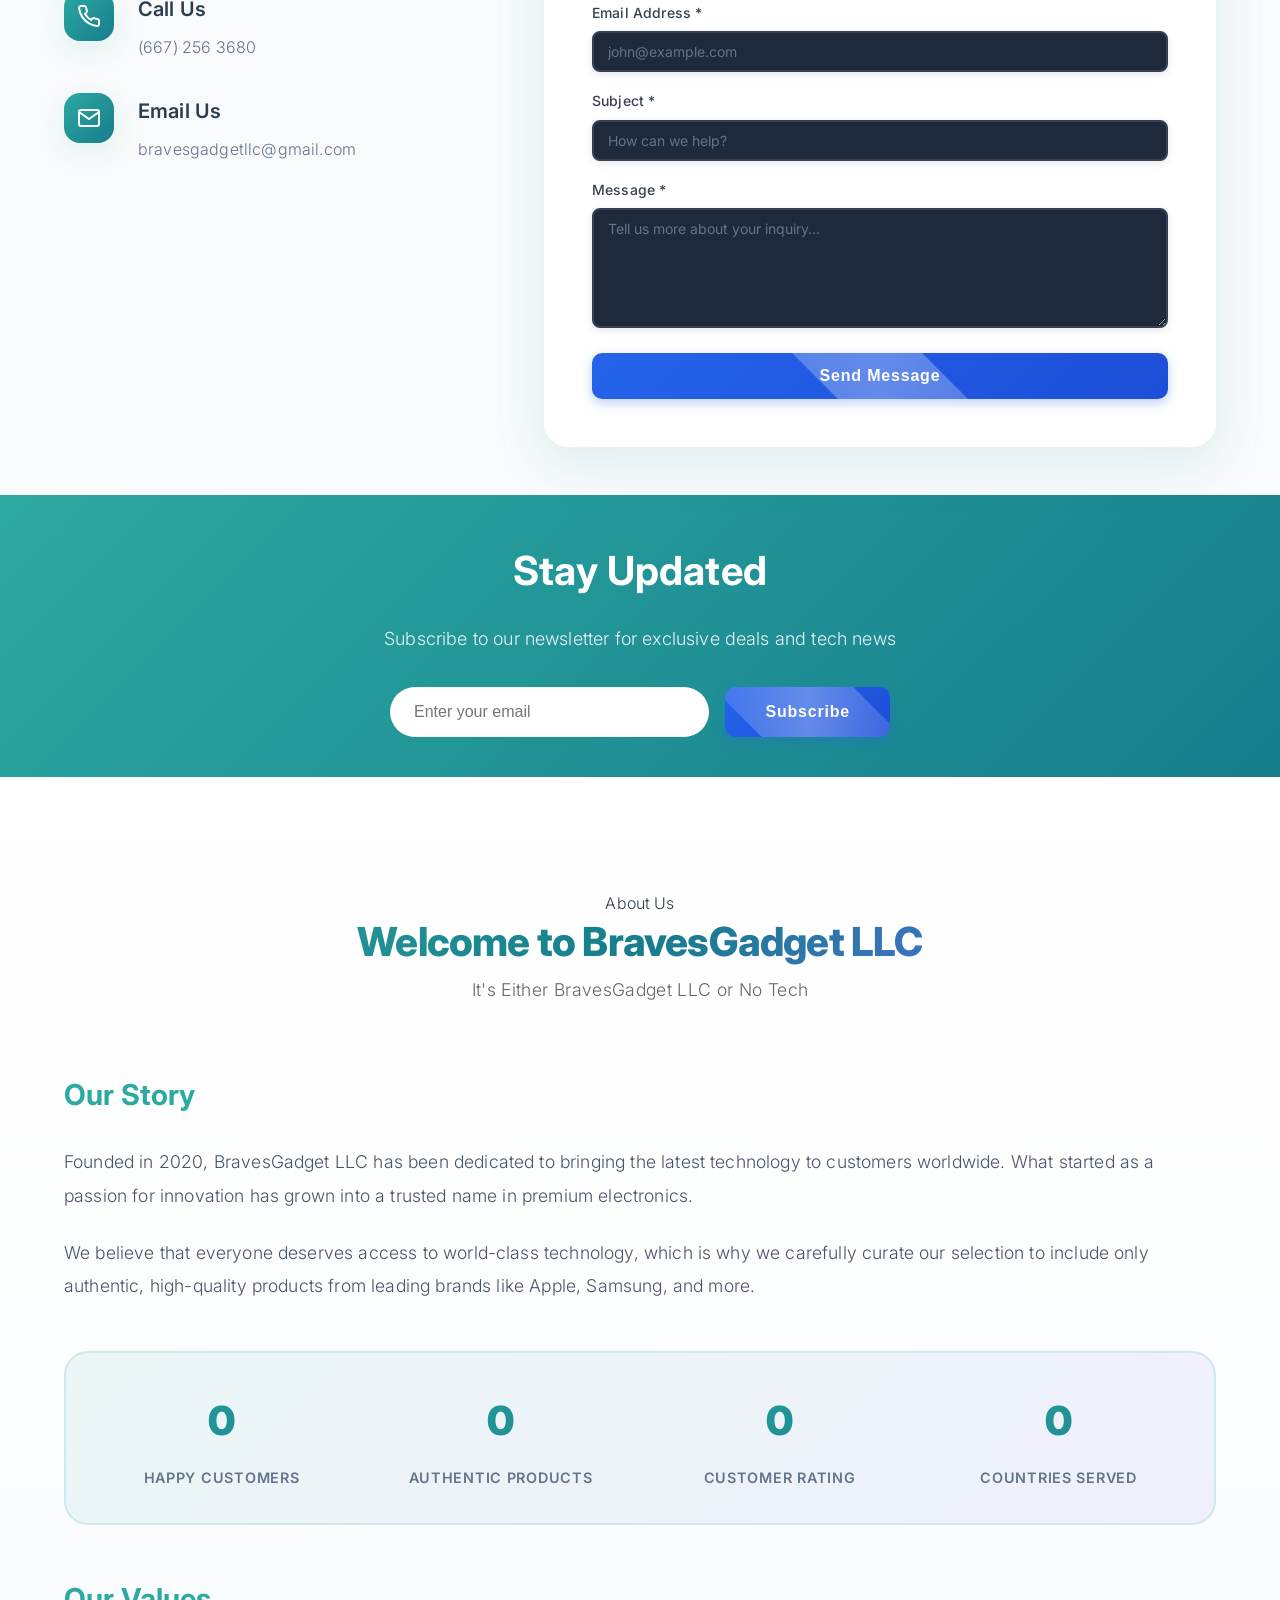
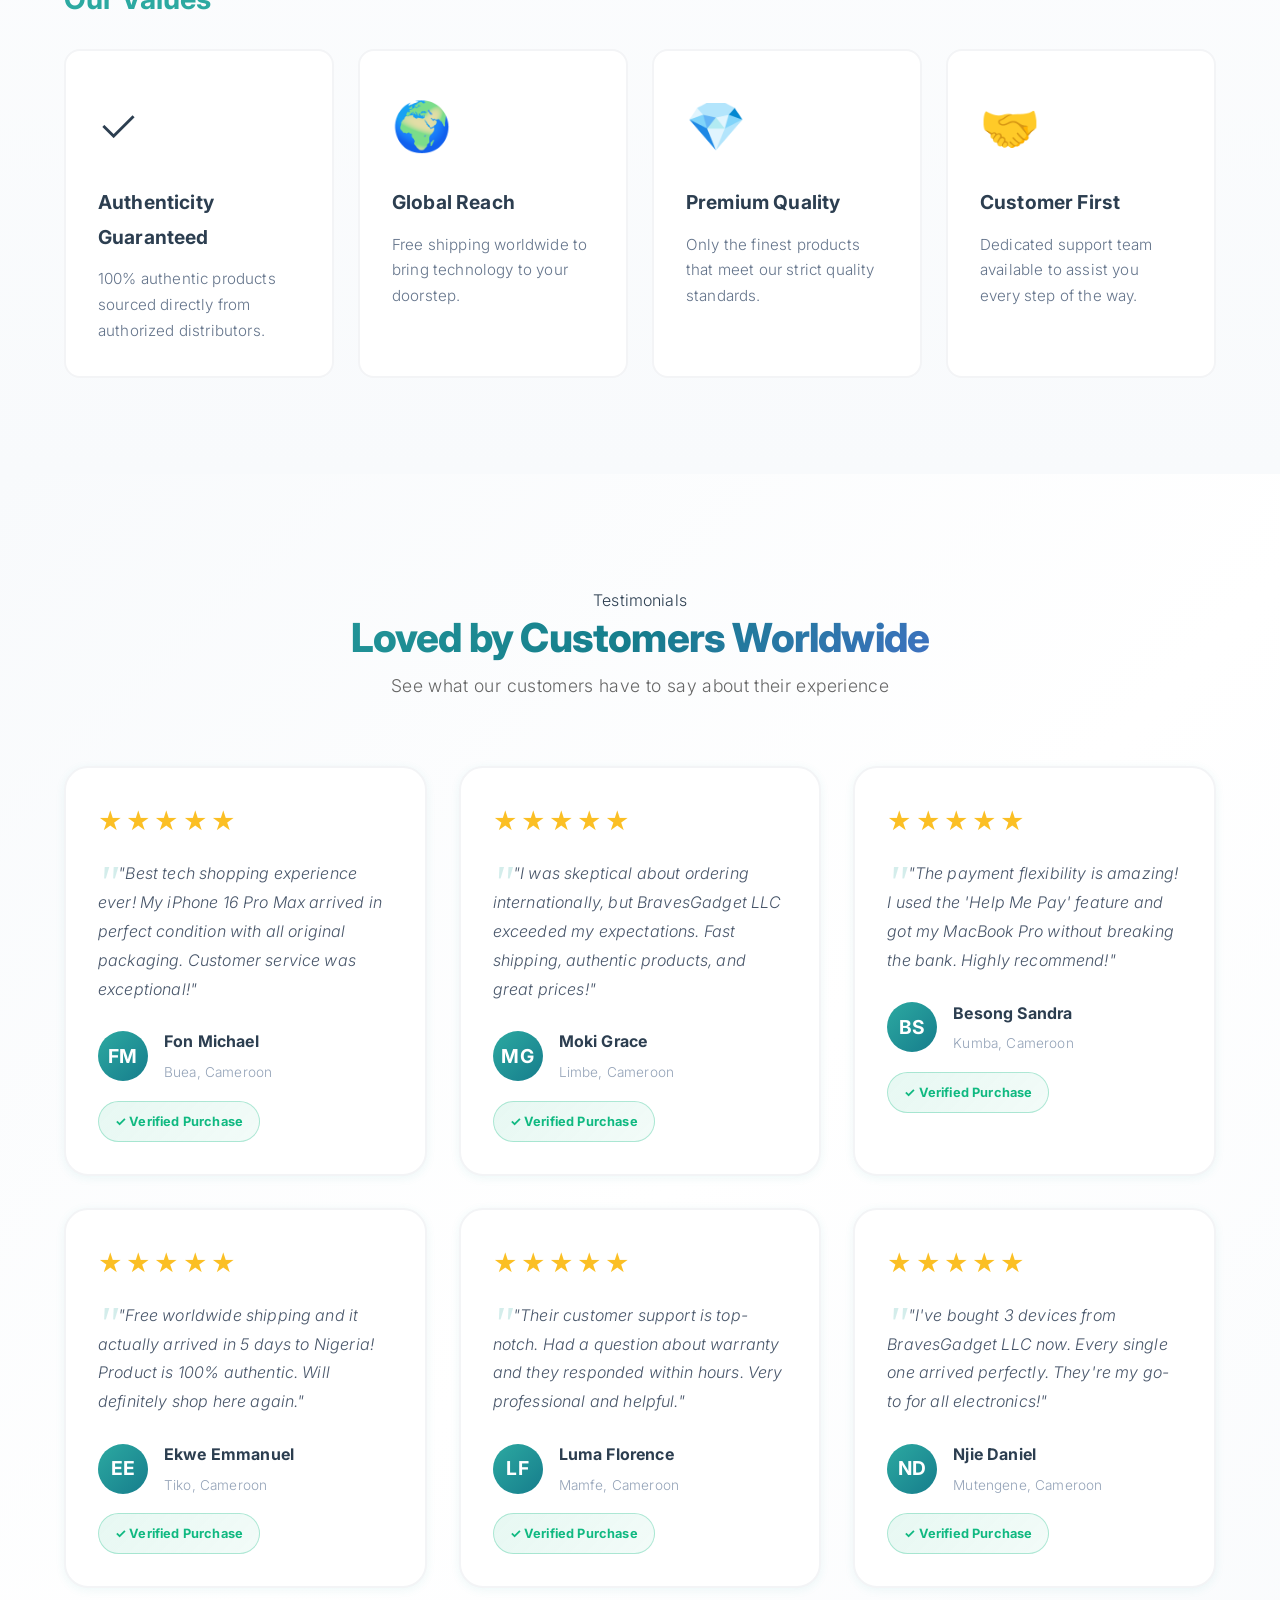
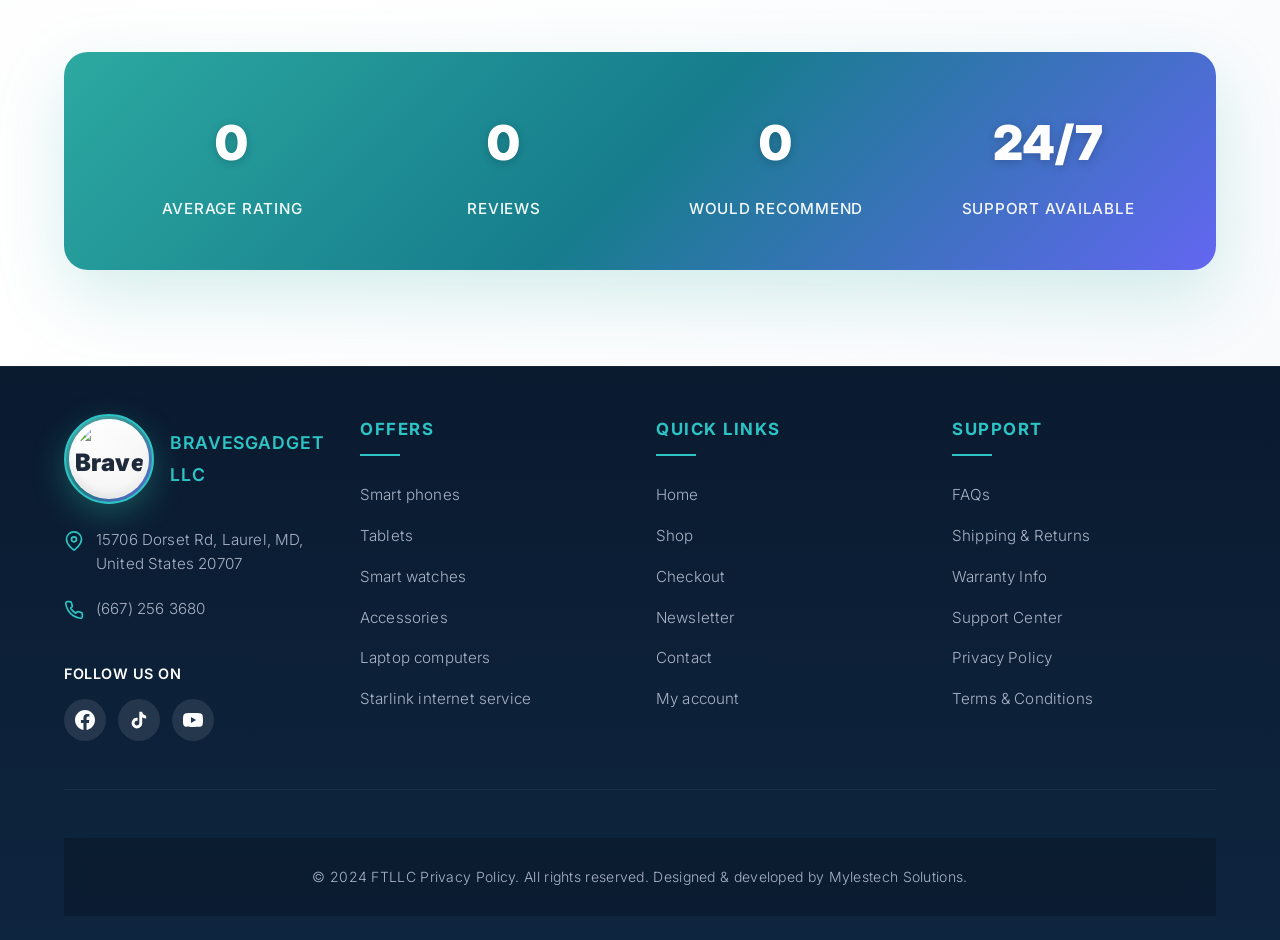
==== commit d34d5c95: "Fix hero banner: replace FORDIP'S TECH LLC with BRAVESGADGET LLC" ====
--- a/index.html
+++ b/index.html
@@ -456,7 +456,7 @@
                 <div class="cinematic-content-new">
                     <h1 class="cinematic-title">
                         <span data-i18n="heroWelcome">WELCOME TO</span><br>
-                        <span class="brand-highlight" data-i18n="heroBrand">FORDIP'S TECH LLC</span>
+                        <span class="brand-highlight" data-i18n="heroBrand">BRAVESGADGET LLC</span>
                     </h1>
                     <p class="cinematic-subtitle" data-i18n="heroSubtitle">
                         Innovating the Future of Technology
